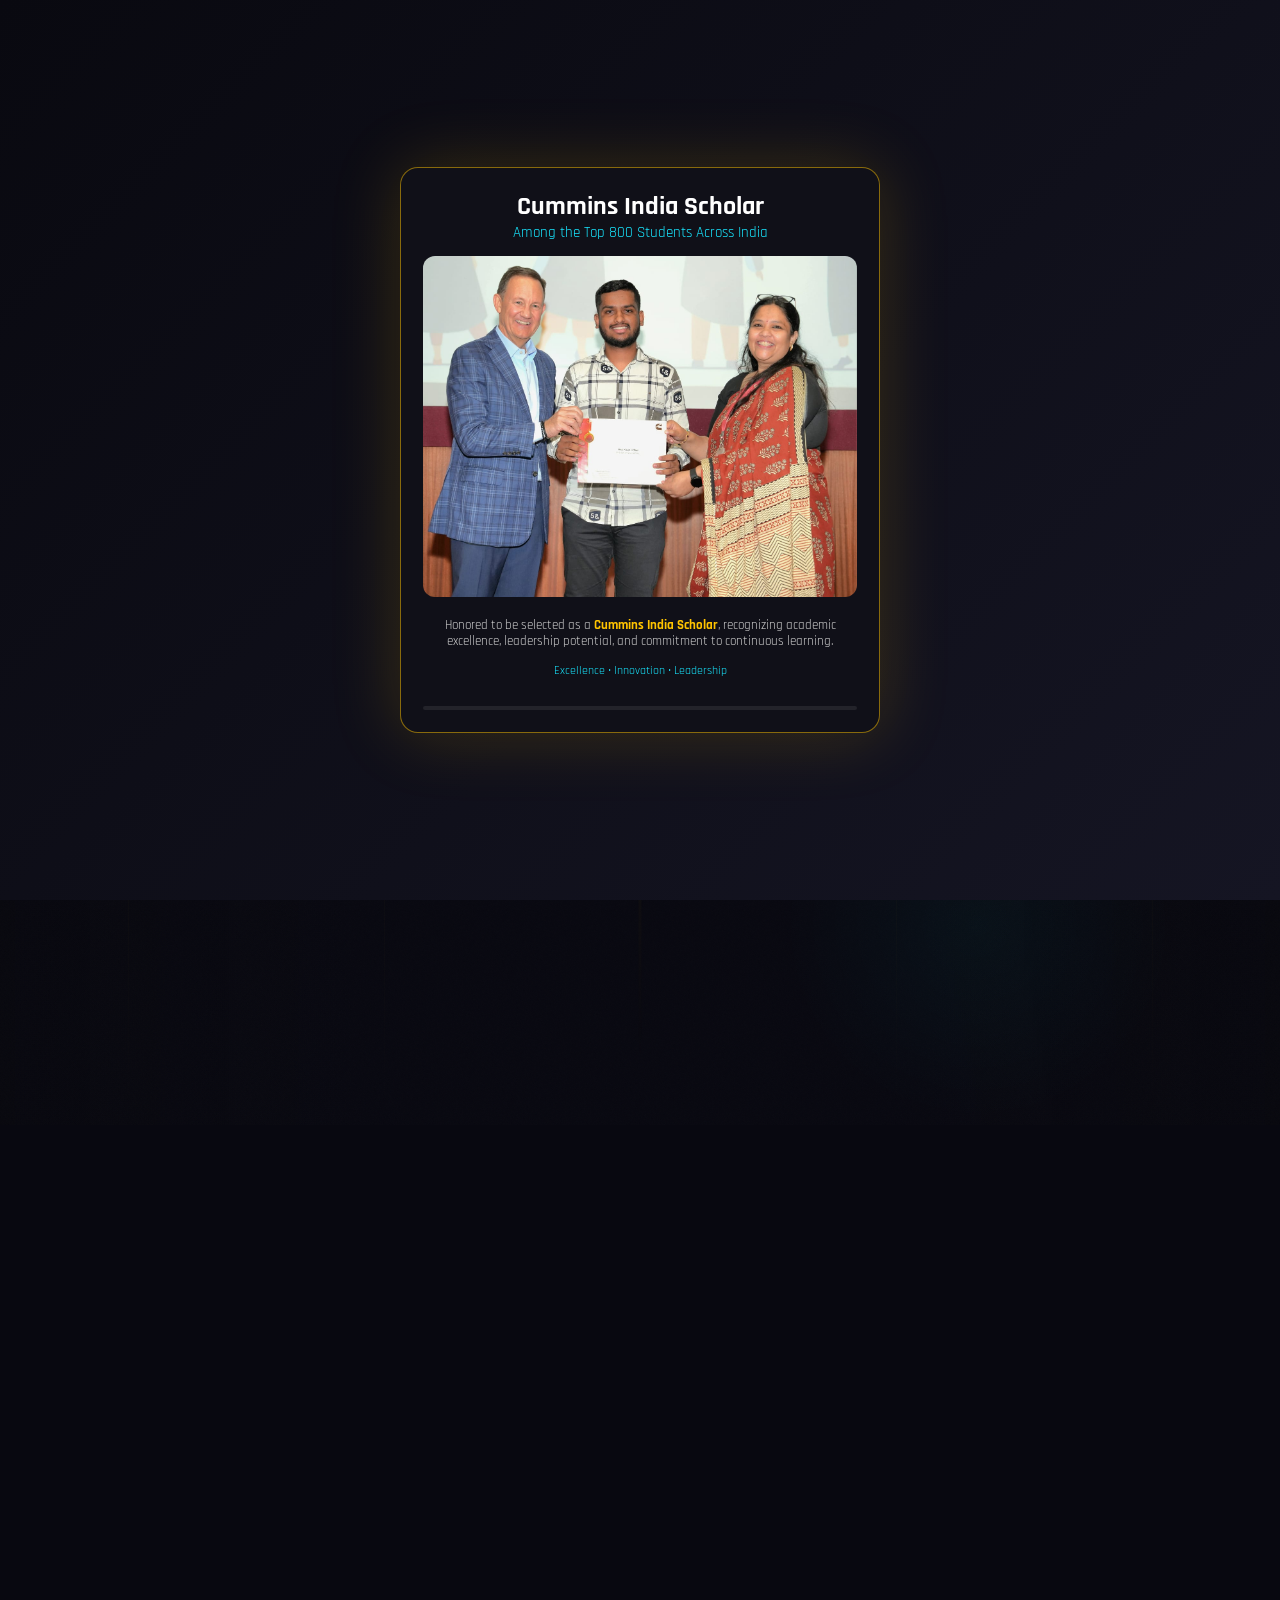
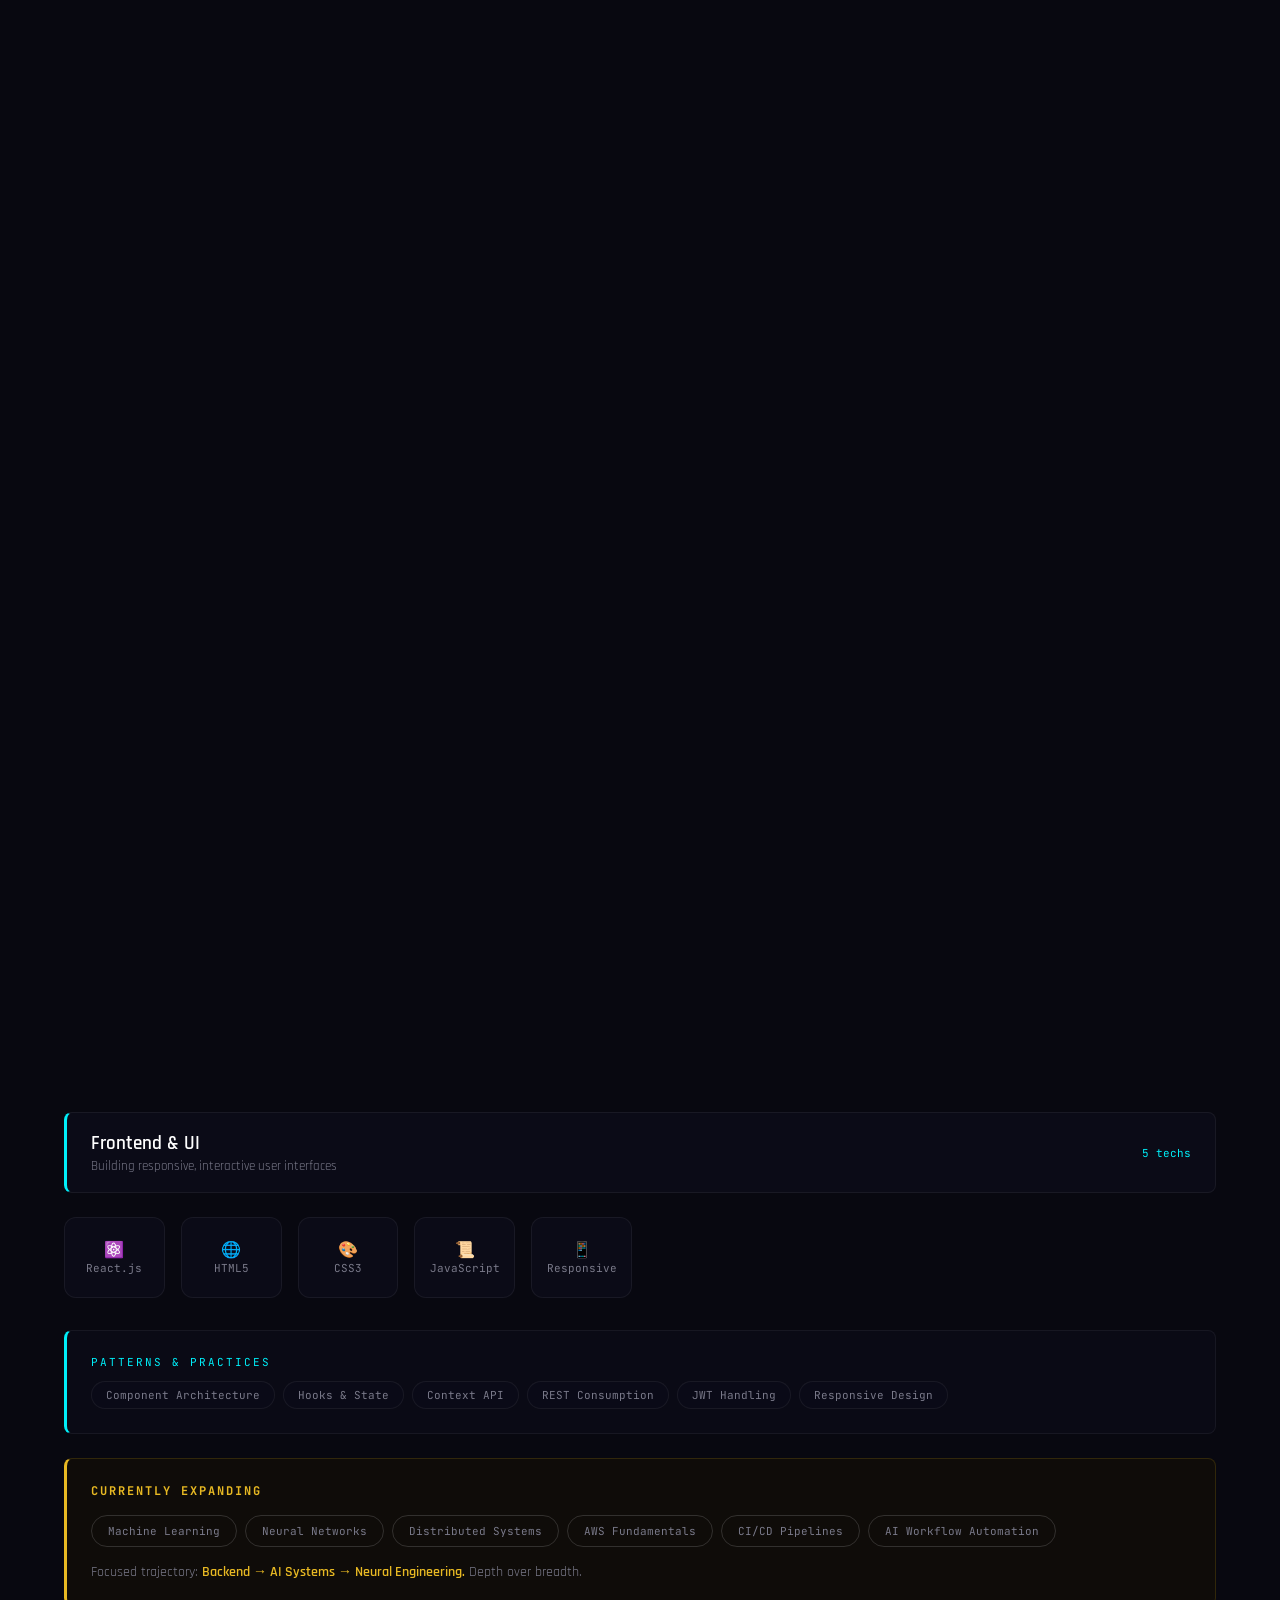
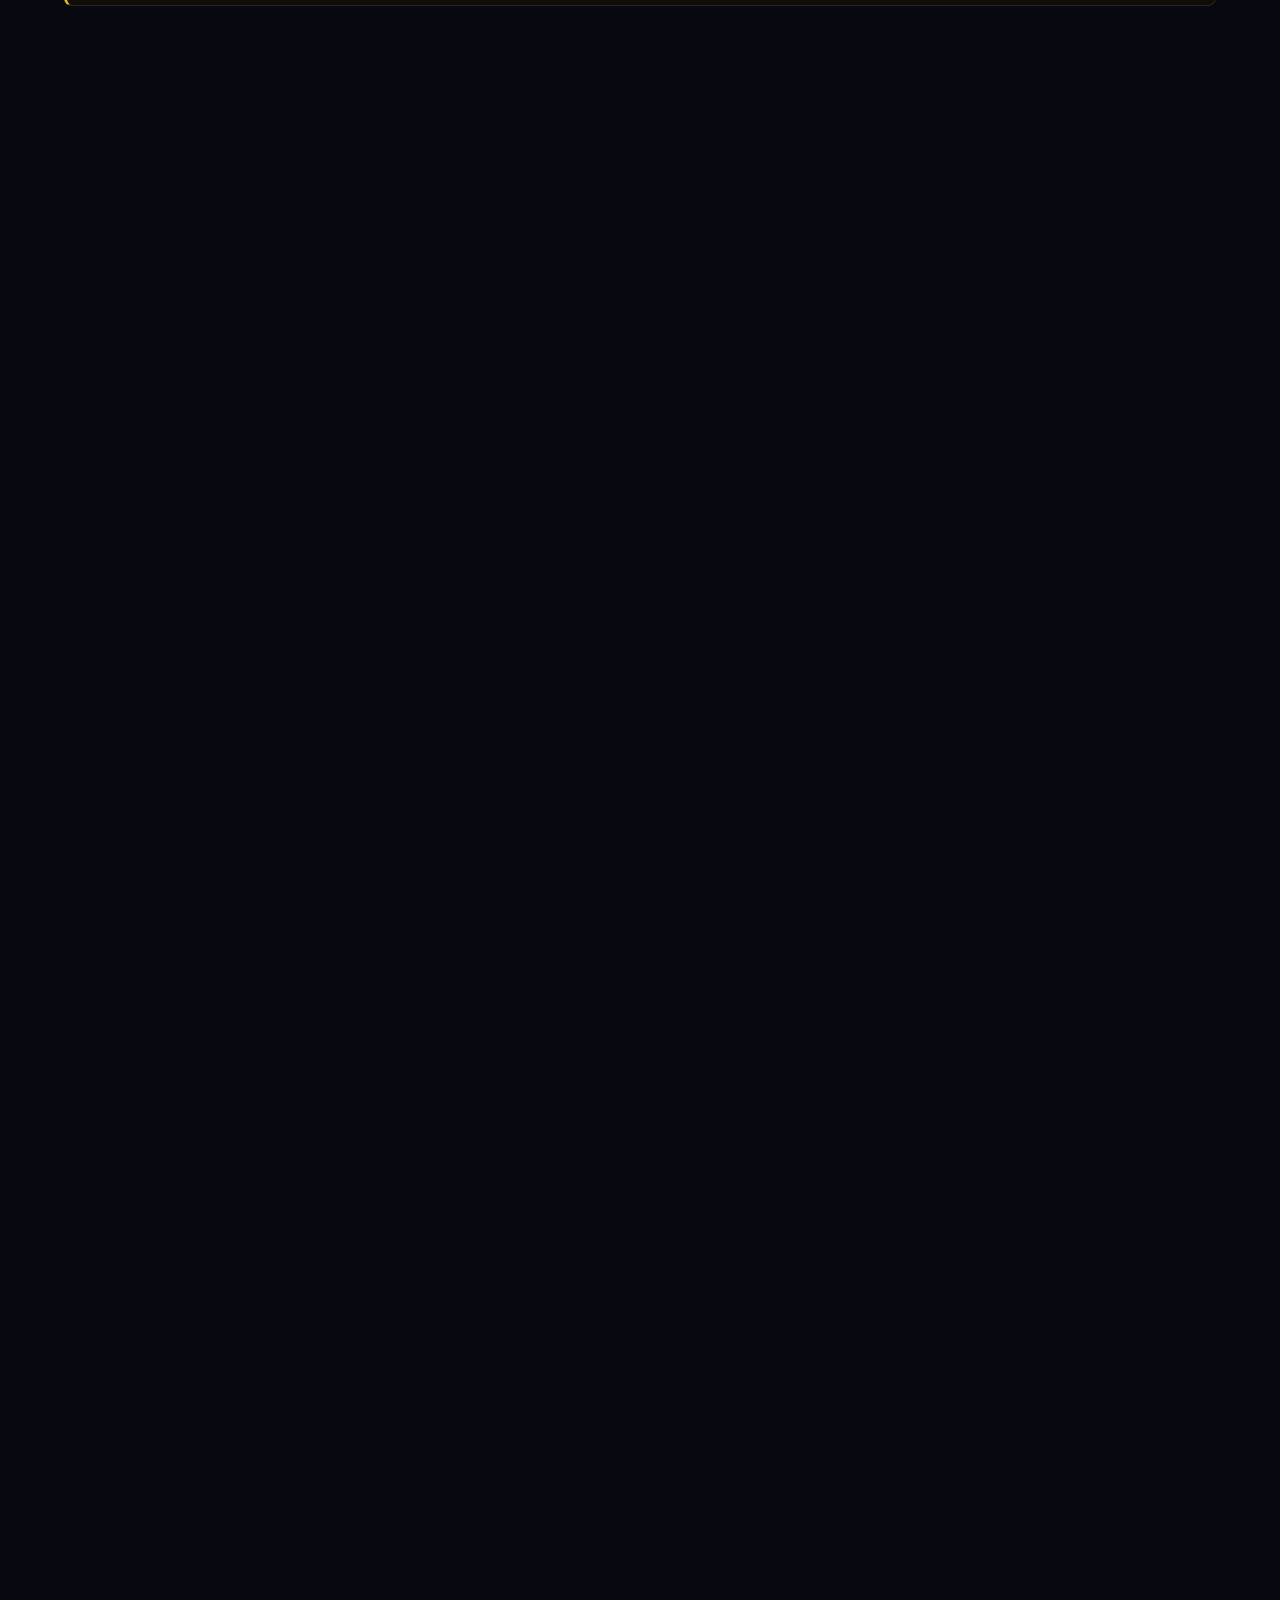
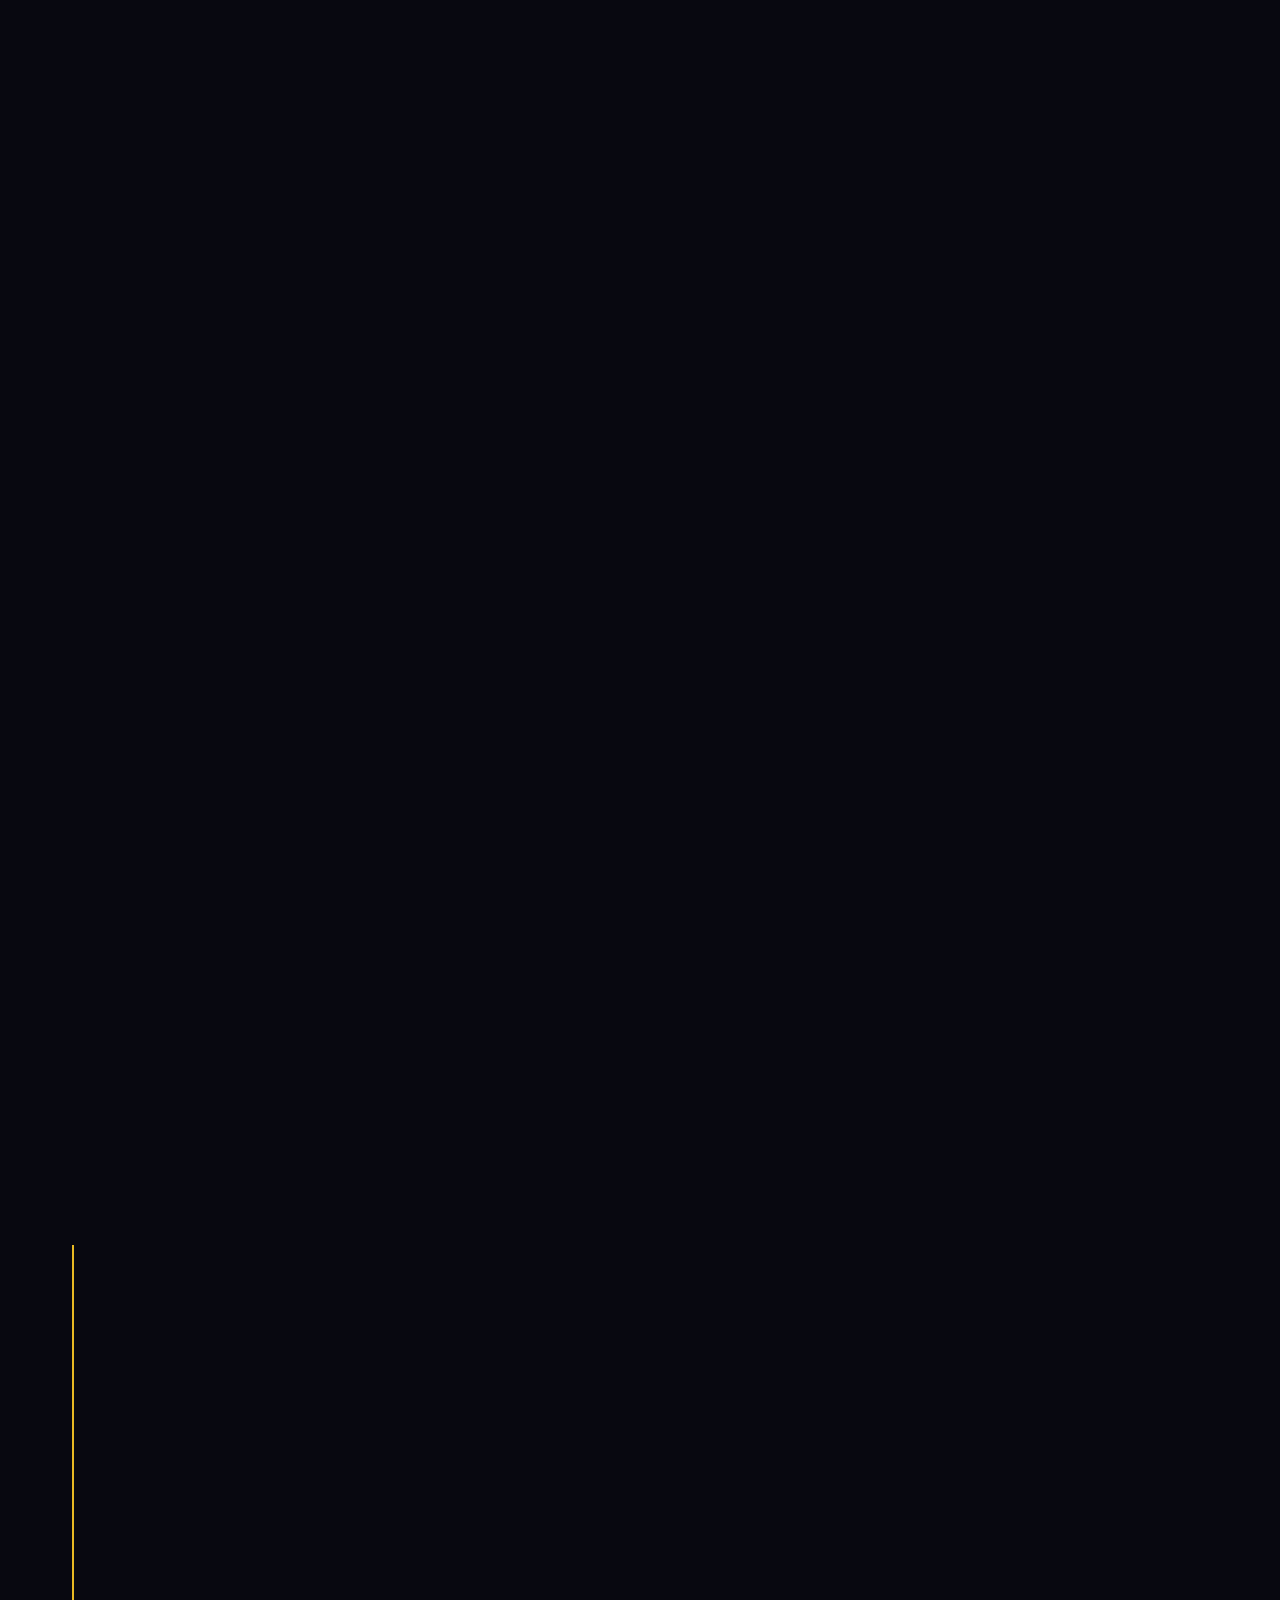
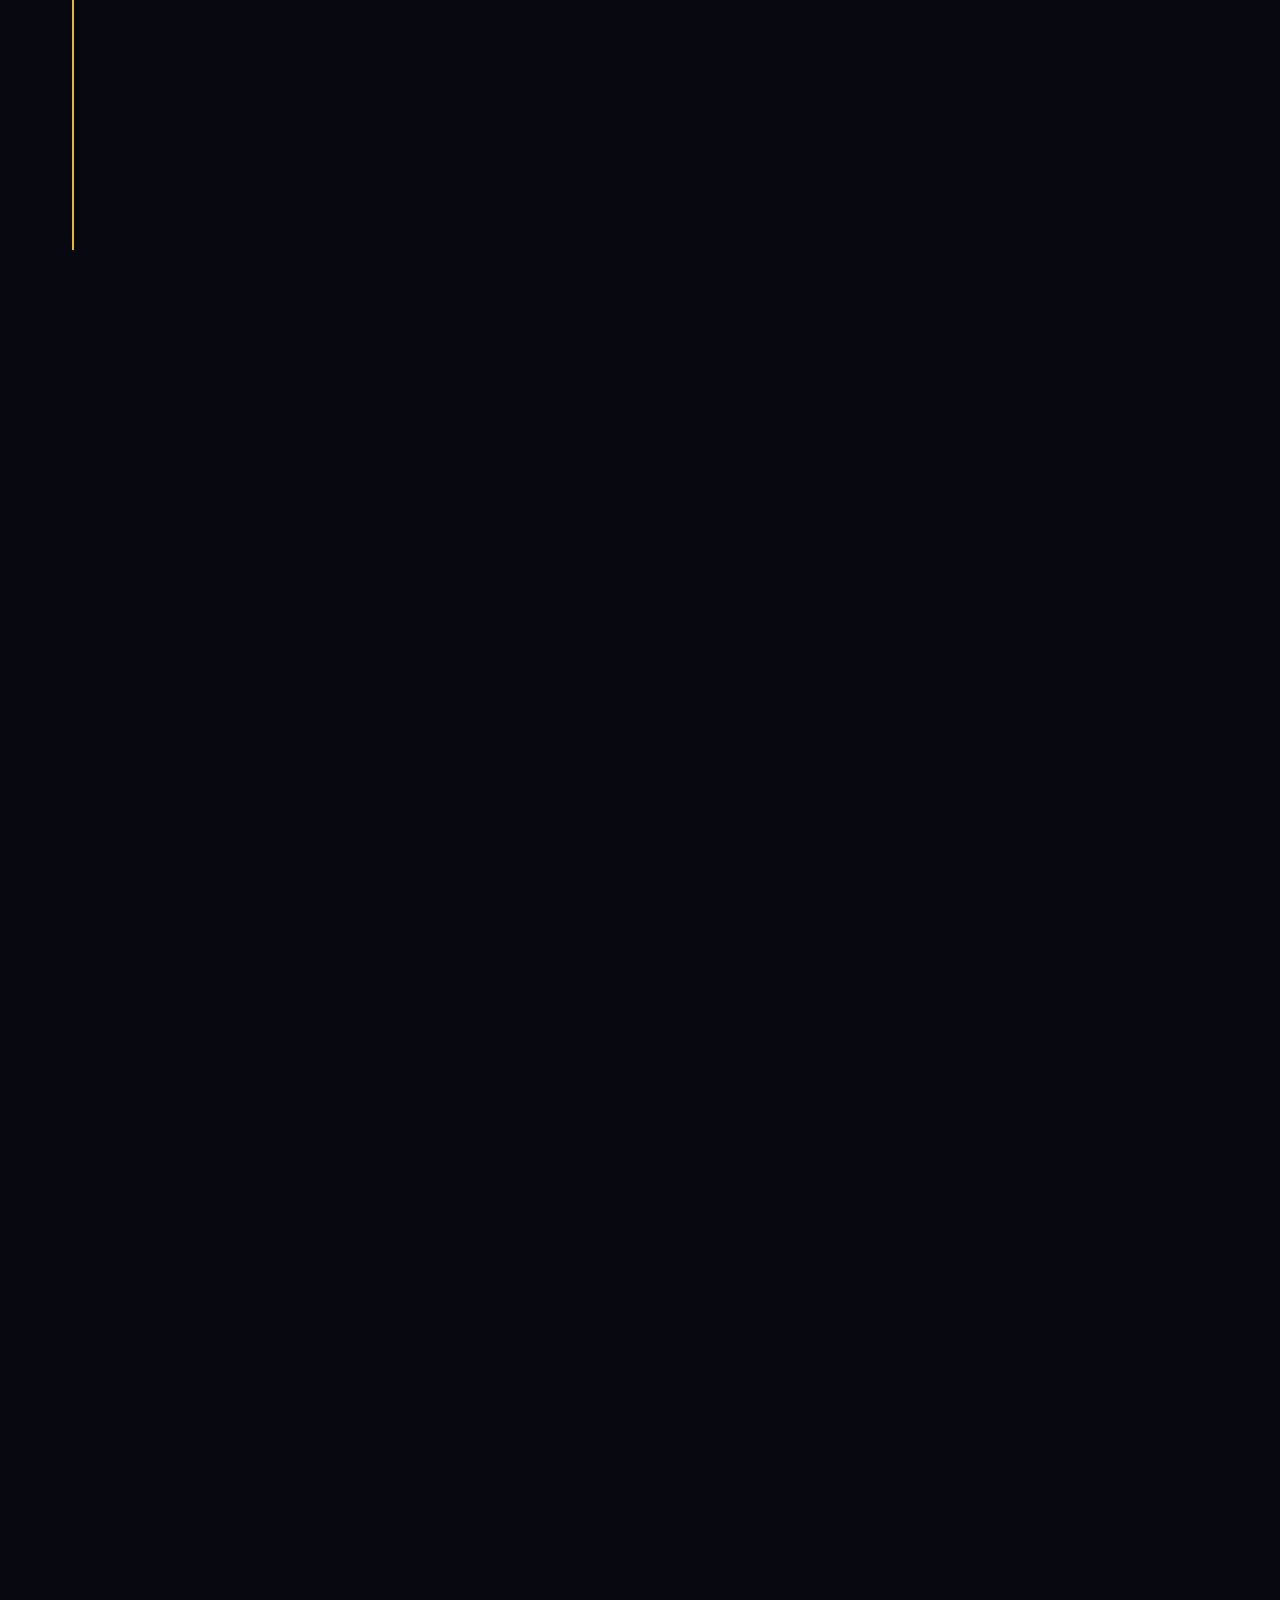
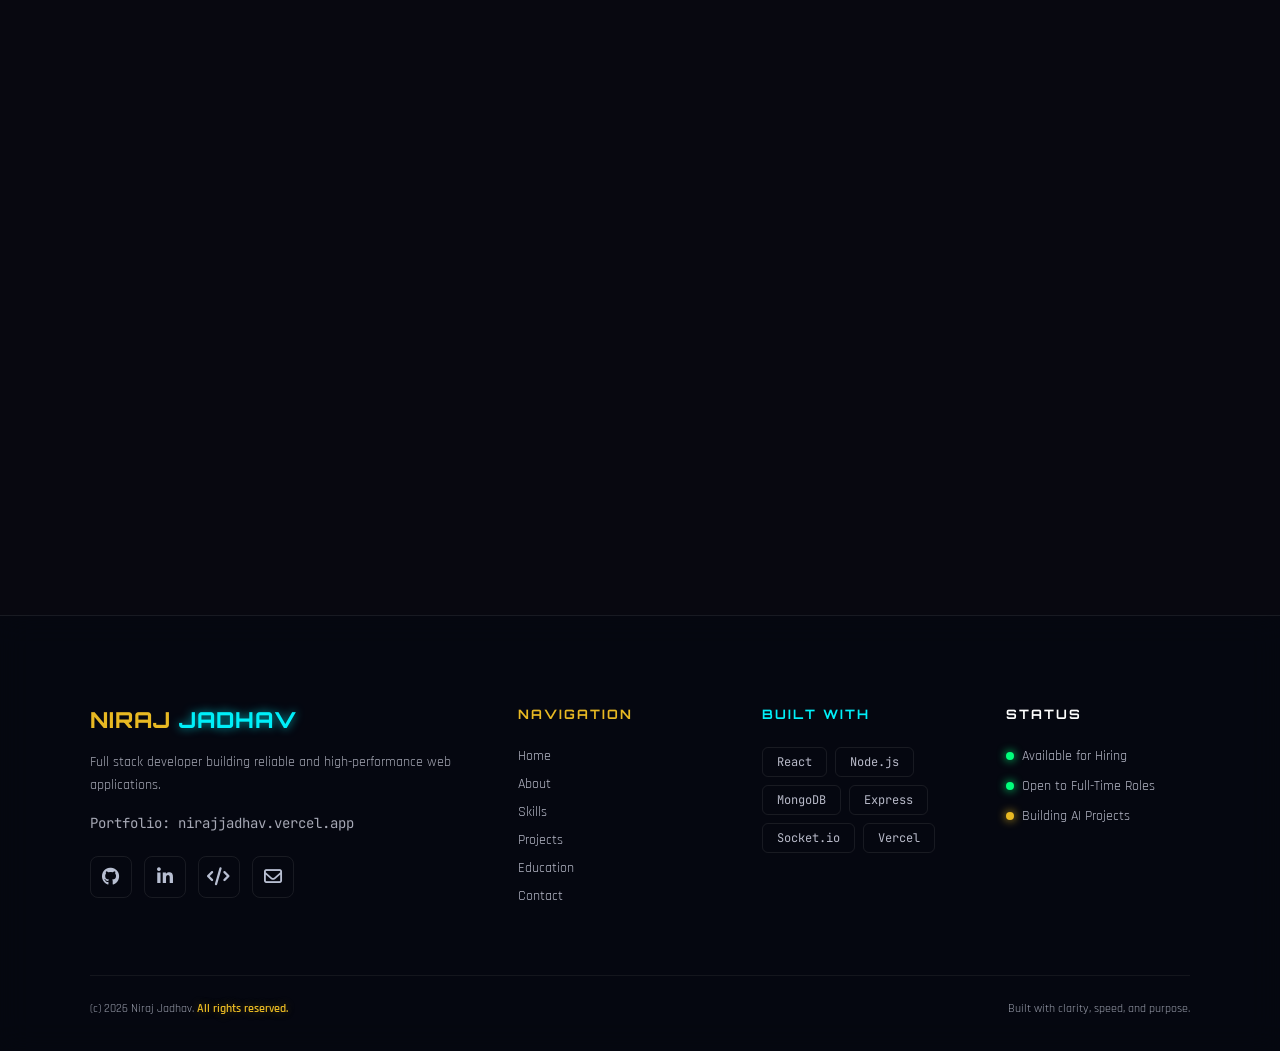
==== index.html @ 337700e2 "Fixed mobile responsive navbar" ====
<!DOCTYPE html>
<html lang="en">
<head>
    <meta charset="UTF-8" />
    <meta name="viewport" content="width=device-width, initial-scale=1.0" />
    <title>Niraj Jadhav | Full Stack Developer</title>
    <link rel="preconnect" href="https://fonts.googleapis.com" />
    <link href="https://fonts.googleapis.com/css2?family=Orbitron:wght@400;500;600;700;800;900&family=Rajdhani:wght@300;400;500;600;700&family=JetBrains+Mono:wght@300;400;500;600;700&display=swap" rel="stylesheet" />
    <link href="https://cdnjs.cloudflare.com/ajax/libs/font-awesome/6.6.0/css/all.min.css" rel="stylesheet" />
    <link rel="stylesheet" href="style.css" />
</head>
<body>

    <!-- Splash Screen -->
    <div class="splash" id="splash">
        <div class="splash-card">
            <h1>Cummins India Scholar</h1>
            <p class="splash-subtitle">Among the Top 800 Students Across India</p>
            <img src="cummins.jpeg" alt="Cummins India Scholar" />
            <p class="splash-text">Honored to be selected as a <span>Cummins India Scholar</span>, recognizing academic excellence, leadership potential, and commitment to continuous learning.</p>
            <div class="splash-footer">Excellence • Innovation • Leadership</div>
            <div class="splash-progress-track"><div class="splash-progress-fill"></div></div>
        </div>
    </div>

    <!-- Custom Cursor -->
    <div class="cursor" id="cursor"></div>
    <div class="cursor-dot" id="cursorDot"></div>
    <div class="cursor-trail" id="cursorTrail"></div>

    <!-- Background Effects -->
    <canvas id="rain-canvas"></canvas>
    <div id="bat-scene-container"></div>
    <div id="mouse-glow"></div>
    <div class="glow-beam"></div>
    <div class="grid-overlay"></div>
    <div class="beam-diamond"></div>

    <!-- Navbar -->
   <nav>
    <div class="nav-avatar">
        <img src="nirajphoto.jpeg" alt="Niraj">
    </div>

    <button class="menu-btn" id="menu-btn">
        <i class="fas fa-bars"></i>
    </button>

    <ul class="nav-links" id="nav-links">
        <li><a href="#home" class="active">Home</a></li>
        <li><a href="#about">About</a></li>
        <li><a href="#skills">Skills</a></li>
        <li><a href="#projects">Projects</a></li>
        <li><a href="#education">Education</a></li>
        <li><a href="#interests">Interests</a></li>
        <li><a href="#contact">Contact</a></li>
    </ul>

    <button class="nav-toggle" id="theme-toggle">
        <!-- Keep your existing theme toggle SVGs here -->
    </button>
</nav>

    <!-- Hero -->
    <section class="hero" id="home">
        <div class="hero-glow-pulse"></div>
        <div class="hero-vignette-x"></div>
        <div class="hero-vignette-y"></div>
        <div class="hero-cyan-blob"></div>
        <div class="hero-scanline" style="left:10%;"></div>
        <div class="hero-scanline" style="left:30%; animation-delay:1.2s;"></div>
        <div class="hero-scanline" style="left:70%; animation-delay:2.4s;"></div>
        <div class="hero-scanline" style="left:90%; animation-delay:3.6s;"></div>
        <div class="hero-grain"></div>
        <div class="hero-content">
            <div class="hero-top-area">
                <div class="ready-to-build-wrapper">
                    <span class="line"></span>
                    <span class="text">Ready to build</span>
                    <span class="line"></span>
                    <div class="ready-dot-wrapper"><div class="dot-inner"></div></div>
                </div>
                <div class="hero-pretitle reveal">HELLO, I AM</div>
            </div>
            <div class="hero-name reveal">
                <h1 class="glitch-title" data-text="NIRAJ JADHAV">NIRAJ JADHAV</h1>
            </div>
            <div class="hero-role reveal">FULL STACK DEVELOPER</div>
            <p class="hero-desc reveal">I build fast, scalable, and user-friendly web applications. From backend APIs to frontend interfaces, I focus on clean architecture and great user experience with AI-powered solutions.</p>
            <div class="hero-btns reveal">
                <a href="#projects" class="btn btn-yellow">View My Work</a>
                <a href="https://drive.google.com/file/d/1MDjvgiD0l9CuXgsF-EdjD1HydcJYa61k/view" class="btn btn-dark">Resume</a>
                <a href="#contact" class="btn btn-cyan">Contact Me</a>
            </div>
            <div class="hero-socials reveal">
                <a href="https://github.com/Nirajadhav007" target="_blank" title="GitHub"><i class="fab fa-github"></i></a>
                <a href="https://www.linkedin.com/in/nirajadhav/" target="_blank" title="LinkedIn"><i class="fab fa-linkedin-in"></i></a>
                <a href="mailto:nirajadhav007@gmail.com" title="Email"><i class="far fa-envelope"></i></a>
                <a href="https://leetcode.com/u/nirajadhav007/" target="_blank" title="LeetCode"><img src="https://cdn.simpleicons.org/leetcode" alt="LeetCode" /></a>
            </div>
            <div class="flavor-text reveal" id="flavorText">
                Don&apos;t mind the bats. They&apos;re just here to <span style="color:#00f5ff;text-shadow:0 0 12px rgba(0,245,255,0.7);font-weight:700;">hunt down the bugs.</span>
            </div>
        </div>
    </section>

    <!-- About -->
    <section id="about">
        <div class="sec-label reveal">01 // Profile</div>
        <h2 class="sec-title reveal">ABOUT <span class="highlight">ME</span></h2>
        <p class="sec-subtitle reveal">A practical developer focused on real outcomes</p>
        <div class="about-grid">
            <div class="about-left">
                <div class="profile-card-main reveal">
                    <div class="corner-tl"></div><div class="corner-tr"></div><div class="corner-bl"></div><div class="corner-br"></div>
                    <div class="profile-header">
                        <div class="profile-avatar-wrapper">
                            <div class="profile-avatar-main"><img src="nirajphoto.jpeg" alt="Niraj Jadhav" /></div>
                            <div class="profile-status-dot"></div>
                        </div>
                        <div class="profile-main-info">
                            <span class="pid">ID://</span>
                            <h3>Niraj Jadhav</h3>
                            <div class="role">FULL STACK ENGINEER</div>
                            <div class="open-status"><span style="display:inline-block;width:6px;height:6px;background:var(--green);border-radius:50%;animation:pulse 2s infinite;box-shadow:0 0 6px var(--green);"></span> Open to Opportunities</div>
                        </div>
                    </div>
                    <div class="profile-details-grid">
                        <div class="profile-detail-item">
                            <div class="profile-detail-icon"><i class="fas fa-map-marker-alt"></i></div>
                            <div class="profile-detail-text"><span class="label">Base</span><span class="val">Satara, Maharashtra, India</span></div>
                        </div>
                        <div class="profile-detail-item">
                            <div class="profile-detail-icon"><i class="far fa-envelope"></i></div>
                            <div class="profile-detail-text"><span class="label">Email</span><span class="val">nirajadhav007@gmail.com</span></div>
                        </div>
                        <div class="profile-detail-item">
                            <div class="profile-detail-icon"><i class="fas fa-code"></i></div>
                            <div class="profile-detail-text"><span class="label">Focus</span><span class="val">Full Stack | AI Integration</span></div>
                        </div>
                    </div>
                </div>
                <div class="cred-signals-card reveal">
                    <div class="s-header">// CREDIBILITY SIGNALS</div>
                    <div class="s-item"><div class="s-dot" style="background:var(--yellow);box-shadow:0 0 5px var(--yellow);"></div><div class="s-text">Deployed on Vercel &amp; Render</div></div>
                    <div class="s-item"><div class="s-dot" style="background:var(--cyan);box-shadow:0 0 5px var(--cyan);"></div><div class="s-text">AI-Powered Interview Simulation Platform</div></div>
                    <div class="s-item"><div class="s-dot" style="background:var(--purple);box-shadow:0 0 5px var(--purple);"></div><div class="s-text">End-to-end MERN apps in production</div></div>
                </div>
                <div class="principle-grid reveal">
                    <div class="principle-card">
                        <div class="principle-icon" style="background:rgba(245,197,24,0.12);border-color:rgba(245,197,24,0.22);"><i class="fas fa-bolt" style="color:#f5c518;font-size:14px;"></i></div>
                        <h4 style="color:#e2e8f0;font-size:12px;font-weight:700;margin-bottom:6px;">Performance-First</h4>
                        <p style="color:rgba(200,210,225,0.7);font-size:13px;line-height:1.5;">Optimized backend workflows and efficient data handling for scalable, high-throughput systems.</p>
                    </div>
                    <div class="principle-card">
                        <div class="principle-icon" style="background:rgba(0,245,255,0.12);border-color:rgba(0,245,255,0.22);"><i class="fas fa-database" style="color:#00f5ff;font-size:14px;"></i></div>
                        <h4 style="color:#e2e8f0;font-size:12px;font-weight:700;margin-bottom:6px;">Data Engineering</h4>
                        <p style="color:rgba(200,210,225,0.7);font-size:13px;line-height:1.5;">Mastered high-level SQL and currently advancing Python proficiency to architect robust, scalable data systems.</p>
                    </div>
                    <div class="principle-card">
                        <div class="principle-icon" style="background:rgba(168,85,247,0.12);border-color:rgba(168,85,247,0.22);"><i class="fas fa-code-branch" style="color:#a855f7;font-size:14px;"></i></div>
                        <h4 style="color:#e2e8f0;font-size:12px;font-weight:700;margin-bottom:6px;">DevOps &amp; Deployment Pipelines</h4>
                        <p style="color:rgba(200,210,225,0.7);font-size:13px;line-height:1.5;">Designing automated CI/CD workflows, containerized deployments, and scalable infrastructure for reliable applications.</p>
                    </div>
                    <div class="principle-card">
                        <div class="principle-icon" style="background:rgba(34,197,94,0.12);border-color:rgba(34,197,94,0.22);"><i class="fas fa-microchip" style="color:#22c55e;font-size:14px;"></i></div>
                        <h4 style="color:#e2e8f0;font-size:12px;font-weight:700;margin-bottom:6px;">AI Integration &amp; Automation</h4>
                        <p style="color:rgba(200,210,225,0.7);font-size:13px;line-height:1.5;">Building intelligent features by integrating AI APIs, automating workflows, and enhancing applications with smart capabilities.</p>
                    </div>
                </div>
            </div>
            <div class="about-right">
                <div class="terminal-bio-card reveal">
                    <div class="terminal-top-bar">
                        <div class="term-dot r"></div><div class="term-dot y"></div><div class="term-dot g"></div>
                        <span class="term-cmd">niraj@portfolio ~ $ cat about.md</span>
                    </div>
                    <div class="bio-title">I don't just write code – <br><span class="hl-gold">I engineer systems.</span></div>
                    <p class="bio-para">I design <span class="hl-cyan">modular backend systems</span> and scalable APIs optimized for <span class="hl-gold">performance, maintainability, and long-term growth</span> — not just to make things work, but to make them <span class="hl-bold">last</span>.</p>
                    <p class="bio-para">From <span class="hl-purple">scalable data pipelines</span> to production-ready REST APIs, every system I build is approached with <span class="hl-gold">architectural discipline</span> — because great software isn't built by accident. <span class="hl-bold">It's engineered.</span></p>
                    <div class="bio-focus-box"><p>Focused on <span class="gold">backend architecture</span>, <span class="cyan">API design</span>, and scalable system engineering.</p></div>
                    <div class="bio-stack-title">// CORE STACK</div>
                    <div class="bio-stack-grid">
                        <span class="st-tag st-gold">Node.js</span>
                        <span class="st-tag st-cyan">Express.js</span>
                        <span class="st-tag st-orange">React</span>
                        <span class="st-tag st-purple">Next.js</span>
                        <span class="st-tag st-green">Python</span>
                        <span class="st-tag st-gold">MongoDB</span>
                        <span class="st-tag st-cyan">MySQL</span>
                        <span class="st-tag st-orange">Docker</span>
                        <span class="st-tag st-purple">Git</span>
                        <span class="st-tag st-green">Vercel</span>
                    </div>
                </div>
                <div class="stat-grid reveal">
                    <div class="stat-item"><div class="stat-number" style="color:var(--yellow);text-shadow:0 0 16px rgba(245,197,24,0.55);">100%</div><div style="color:rgba(200,210,225,0.7);font-size:13px;">Data Integrity</div></div>
                    <div class="stat-item"><div class="stat-number" style="color:var(--cyan);text-shadow:0 0 16px rgba(0,245,255,0.55);">5</div><div style="color:rgba(200,210,225,0.7);font-size:13px;">Projects Shipped</div></div>
                    <div class="stat-item"><div class="stat-number" style="color:var(--purple);text-shadow:0 0 16px rgba(168,85,247,0.55);">15+</div><div style="color:rgba(200,210,225,0.7);font-size:13px;">APIs Designed</div></div>
                    <div class="stat-item"><div class="stat-number" style="color:var(--green);text-shadow:0 0 16px rgba(34,197,94,0.55);">10+</div><div style="color:rgba(200,210,225,0.7);font-size:13px;">Technologies Mastered</div></div>
                </div>
                <div class="cta-container reveal">
                    <a href="mailto:nirajadhav007@gmail.com" class="cta-yellow"><i class="far fa-envelope"></i> HIRE ME</a>
                    <a href="#projects" onclick="document.querySelector('#projects')?.scrollIntoView({behavior:'smooth'});" class="cta-cyan">VIEW PROJECTS</a>
                </div>
            </div>
        </div>
    </section>

    <!-- Skills -->
    <section id="skills">
        <div class="sec-label reveal">02 // Arsenal</div>
        <h2 class="sec-title reveal">TECH <span class="highlight-cyan">ARSENAL</span></h2>
        <p class="sec-subtitle reveal">Technologies I use to build production-ready products</p>
        <div class="skills-tabs reveal">
            <button class="skill-tab active" data-tab="frontend" onclick="playClick()">💻 Frontend</button>
            <button class="skill-tab" data-tab="backend" onclick="playClick()">⚙️ Backend &amp; APIs</button>
            <button class="skill-tab" data-tab="auth" onclick="playClick()">🔐 Auth &amp; Integration</button>
            <button class="skill-tab" data-tab="core" onclick="playClick()">🧠 Core Fundamentals</button>
            <button class="skill-tab" data-tab="devops" onclick="playClick()">🚀 DevOps &amp; Tools</button>
        </div>
        <div class="skill-panel active" id="panel-frontend">
            <div class="skill-panel-header"><div><h3>Frontend &amp; UI</h3><p>Building responsive, interactive user interfaces</p></div><span class="count">5 techs</span></div>
            <div class="tech-grid">
                <div class="tech-item"><div class="tech-item-icon" style="color:#61dafb;">⚛️</div><div class="tech-item-name">React.js</div></div>
                <div class="tech-item"><div class="tech-item-icon" style="color:#e34c26;">🌐</div><div class="tech-item-name">HTML5</div></div>
                <div class="tech-item"><div class="tech-item-icon" style="color:#264de4;">🎨</div><div class="tech-item-name">CSS3</div></div>
                <div class="tech-item"><div class="tech-item-icon" style="color:#f7df1e;">📜</div><div class="tech-item-name">JavaScript</div></div>
                <div class="tech-item"><div class="tech-item-icon" style="color:#00eff9;">📱</div><div class="tech-item-name">Responsive</div></div>
            </div>
            <div class="patterns-box"><div class="patterns-title">PATTERNS &amp; PRACTICES</div><div class="patterns-tags"><span class="pattern-tag">Component Architecture</span><span class="pattern-tag">Hooks &amp; State</span><span class="pattern-tag">Context API</span><span class="pattern-tag">REST Consumption</span><span class="pattern-tag">JWT Handling</span><span class="pattern-tag">Responsive Design</span></div></div>
            <div class="currently-expanding">
                <div class="currently-expanding-title">Currently Expanding</div>
                <div class="expanding-tags"><span class="expanding-tag">Machine Learning</span><span class="expanding-tag">Neural Networks</span><span class="expanding-tag">Distributed Systems</span><span class="expanding-tag">AWS Fundamentals</span><span class="expanding-tag">CI/CD Pipelines</span><span class="expanding-tag">AI Workflow Automation</span></div>
                <div class="expanding-trajectory">Focused trajectory: <span class="path">Backend → AI Systems → Neural Engineering.</span> Depth over breadth.</div>
            </div>
        </div>
        <div class="skill-panel" id="panel-backend">
            <div class="skill-panel-header"><div><h3>Backend &amp; APIs</h3><p>Scalable server logic and data processing</p></div><span class="count">7 techs</span></div>
            <div class="tech-grid">
                <div class="tech-item"><div class="tech-item-icon" style="color:#68a063;">🚀</div><div class="tech-item-name">Node.js</div></div>
                <div class="tech-item"><div class="tech-item-icon" style="color:#fff;">⚡</div><div class="tech-item-name">Express.js</div></div>
                <div class="tech-item"><div class="tech-item-icon" style="color:#3776ab;">🐍</div><div class="tech-item-name">Python</div></div>
                <div class="tech-item"><div class="tech-item-icon" style="color:#ff6b6b;">🔗</div><div class="tech-item-name">REST API</div></div>
                <div class="tech-item"><div class="tech-item-icon" style="color:#f34f29;">📡</div><div class="tech-item-name">Socket.io</div></div>
                <div class="tech-item"><div class="tech-item-icon" style="color:#00758f;">📊</div><div class="tech-item-name">MySQL</div></div>
                <div class="tech-item"><div class="tech-item-icon" style="color:#47a248;">🍃</div><div class="tech-item-name">MongoDB</div></div>
            </div>
            <div class="patterns-title">PATTERNS &amp; PRACTICES</div>
            <div class="patterns-tags"><span class="pattern-tag">MVC Architecture</span><span class="pattern-tag">Middleware Chains</span><span class="pattern-tag">Error Handling</span><span class="pattern-tag">Data Validation</span><span class="pattern-tag">JWT Strategy</span></div>
            <div class="currently-expanding">
                <div class="currently-expanding-title">Currently Expanding</div>
                <div class="expanding-tags"><span class="expanding-tag">Machine Learning</span><span class="expanding-tag">Neural Networks</span><span class="expanding-tag">Distributed Systems</span><span class="expanding-tag">AWS Fundamentals</span><span class="expanding-tag">CI/CD Pipelines</span><span class="expanding-tag">AI Workflow Automation</span></div>
                <div class="expanding-trajectory">Focused trajectory: <span class="path">Backend → AI Systems → Neural Engineering.</span> Depth over breadth.</div>
            </div>
        </div>
        <div class="skill-panel" id="panel-auth">
            <div class="skill-panel-header"><div><h3>Auth &amp; Integration</h3><p>Secure authentication and 3rd-party integrations</p></div><span class="count">5 techs</span></div>
            <div class="tech-grid">
                <div class="tech-item"><div class="tech-item-icon" style="color:#000;">🔒</div><div class="tech-item-name">JWT</div></div>
                <div class="tech-item"><div class="tech-item-icon" style="color:#4285f4;">👤</div><div class="tech-item-name">OAuth2</div></div>
                <div class="tech-item"><div class="tech-item-icon" style="color:#1a73e8;">🔑</div><div class="tech-item-name">Google Auth</div></div>
                <div class="tech-item"><div class="tech-item-icon" style="color:#ededed;">🛡️</div><div class="tech-item-name">Bcrypt</div></div>
                <div class="tech-item"><div class="tech-item-icon" style="color:#e10000;">🌐</div><div class="tech-item-name">Axios</div></div>
            </div>
            <div class="patterns-title">PATTERNS &amp; PRACTICES</div>
            <div class="patterns-tags"><span class="pattern-tag">RBAC (Role-Based)</span><span class="pattern-tag">Token Refreshing</span><span class="pattern-tag">SSO Integration</span><span class="pattern-tag">Session Management</span><span class="pattern-tag">Webhook Delivery</span></div>
            <div class="currently-expanding">
                <div class="currently-expanding-title">Currently Expanding</div>
                <div class="expanding-tags"><span class="expanding-tag">Machine Learning</span><span class="expanding-tag">Neural Networks</span><span class="expanding-tag">Distributed Systems</span><span class="expanding-tag">AWS Fundamentals</span><span class="expanding-tag">CI/CD Pipelines</span><span class="expanding-tag">AI Workflow Automation</span></div>
                <div class="expanding-trajectory">Focused trajectory: <span class="path">Backend → AI Systems → Neural Engineering.</span> Depth over breadth.</div>
            </div>
        </div>
        <div class="skill-panel" id="panel-core">
            <div class="skill-panel-header"><div><h3>Core Fundamentals</h3><p>Computer science and software engineering foundations</p></div><span class="count">6 techs</span></div>
            <div class="tech-grid">
                <div class="tech-item"><div class="tech-item-icon" style="color:#f7df1e;">📜</div><div class="tech-item-name">JavaScript (ES6+)</div></div>
                <div class="tech-item"><div class="tech-item-icon" style="color:#3178c6;">📘</div><div class="tech-item-name">TypeScript</div></div>
                <div class="tech-item"><div class="tech-item-icon" style="color:#3776ab;">🐍</div><div class="tech-item-name">Python</div></div>
                <div class="tech-item"><div class="tech-item-icon" style="color:#f05033;">🔢</div><div class="tech-item-name">Algorithms</div></div>
                <div class="tech-item"><div class="tech-item-icon" style="color:#a855f7;">🧩</div><div class="tech-item-name">OOP</div></div>
                <div class="tech-item"><div class="tech-item-icon" style="color:#3b82f6;">📁</div><div class="tech-item-name">Data Structures</div></div>
            </div>
            <div class="patterns-title">PATTERNS &amp; PRACTICES</div>
            <div class="patterns-tags"><span class="pattern-tag">SOLID Principles</span><span class="pattern-tag">Design Patterns</span><span class="pattern-tag">Functional Prog.</span><span class="pattern-tag">Big-O Complexity</span><span class="pattern-tag">Event-Driven Arch</span></div>
            <div class="currently-expanding">
                <div class="currently-expanding-title">Currently Expanding</div>
                <div class="expanding-tags"><span class="expanding-tag">Machine Learning</span><span class="expanding-tag">Neural Networks</span><span class="expanding-tag">Distributed Systems</span><span class="expanding-tag">AWS Fundamentals</span><span class="expanding-tag">CI/CD Pipelines</span><span class="expanding-tag">AI Workflow Automation</span></div>
                <div class="expanding-trajectory">Focused trajectory: <span class="path">Backend → AI Systems → Neural Engineering.</span> Depth over breadth.</div>
            </div>
        </div>
        <div class="skill-panel" id="panel-devops">
            <div class="skill-panel-header"><div><h3>DevOps &amp; Tools</h3><p>CI/CD, containers, and production deployment</p></div><span class="count">6 techs</span></div>
            <div class="tech-grid">
                <div class="tech-item"><div class="tech-item-icon" style="color:#2496ed;">🐳</div><div class="tech-item-name">Docker</div></div>
                <div class="tech-item"><div class="tech-item-icon" style="color:#f05032;">🔀</div><div class="tech-item-name">Git</div></div>
                <div class="tech-item"><div class="tech-item-icon" style="color:#2088ff;">⚙️</div><div class="tech-item-name">GitHub Actions</div></div>
                <div class="tech-item"><div class="tech-item-icon" style="color:#000;">▲</div><div class="tech-item-name">Vercel</div></div>
                <div class="tech-item"><div class="tech-item-icon" style="color:#ff9900;">☁️</div><div class="tech-item-name">AWS (EC2/S3)</div></div>
                <div class="tech-item"><div class="tech-item-icon" style="color:#fcc624;">🐧</div><div class="tech-item-name">Linux/Bash</div></div>
            </div>
            <div class="patterns-title">PATTERNS &amp; PRACTICES</div>
            <div class="patterns-tags"><span class="pattern-tag">CI/CD Pipelines</span><span class="pattern-tag">Containerization</span><span class="pattern-tag">Environment Config</span><span class="pattern-tag">Unit Testing</span><span class="pattern-tag">Zero-Downtime Deploys</span></div>
            <div class="currently-expanding">
                <div class="currently-expanding-title">Currently Expanding</div>
                <div class="expanding-tags"><span class="expanding-tag">Machine Learning</span><span class="expanding-tag">Neural Networks</span><span class="expanding-tag">Distributed Systems</span><span class="expanding-tag">AWS Fundamentals</span><span class="expanding-tag">CI/CD Pipelines</span><span class="expanding-tag">AI Workflow Automation</span></div>
                <div class="expanding-trajectory">Focused trajectory: <span class="path">Backend → AI Systems → Neural Engineering.</span> Depth over breadth.</div>
            </div>
        </div>
    </section>

    <!-- Experience -->
    <section id="experience">
        <div class="sec-label reveal">03 // Experience</div>
        <h2 class="sec-title reveal">WORK <span class="highlight">HISTORY</span></h2>
        <p class="sec-subtitle reveal">Real-world experience building production systems</p>
        <div class="exp-card reveal">
            <div class="exp-header">
                <div><div class="exp-title">Web Development Intern</div><div class="exp-company">Proxenix — Remote</div></div>
                <div class="exp-date">July 2025 – Sept 2025</div>
            </div>
            <ul class="exp-list">
                <li>Selected for a remote Web Development internship, working on client projects under strict confidentiality standards.</li>
                <li>Improved website load speed by <strong>30%</strong> by optimizing front-end assets and API calls.</li>
                <li>Gained hands-on experience in Web Design principles through real-world project assignments.</li>
                <li>Received structured on-the-job training and mentorship from experienced team members.</li>
            </ul>
        </div>
    </section>

    <!-- Projects -->
    <section id="projects">
        <div class="sec-label reveal">04 // Projects &amp; Credentials</div>
        <h2 class="sec-title reveal">THINGS I'VE <span class="highlight">BUILT</span></h2>
        <p class="sec-subtitle reveal">Full-stack applications in production &amp; professional certifications earned.</p>
        <div class="projects-grid">
            <div class="project-card reveal">
                <div class="project-img"><img src="QuickHireAI.jpeg" alt="QuickHireAI" /></div>
                <div class="project-content">
                    <div class="project-tags"><span class="project-tag">AI Questions</span><span class="project-tag">Speech-to-Text</span><span class="project-tag">Analytics</span></div>
                    <h3 class="project-title">QuickHireAI</h3>
                    <div class="project-subtitle">AI-POWERED MOCK INTERVIEW PLATFORM</div>
                    <p class="project-desc">A MERN-stack AI interview simulator using Gemini API. Features JWT authentication, interview scheduling, AI-generated questions, speech recognition, and AI-based evaluation with detailed analytics.</p>
                    <div class="project-techs"><span class="project-tech">React 19</span><span class="project-tech">Node.js</span><span class="project-tech">Express</span><span class="project-tech">MongoDB</span><span class="project-tech">Gemini API</span><span class="project-tech">JWT</span></div>
                    <div class="project-links">
                        <a href="https://quick-hire-ai.vercel.app/" class="project-link live" onclick="playClick()">↗ Live</a>
                        <a href="https://github.com/Nirajadhav007/QuickHireAI" class="project-link code" onclick="playClick()">⚡ Code</a>
                    </div>
                </div>
            </div>
            <div class="project-card reveal">
                <div class="project-img"><img src="MyEthnicShop.jpeg" alt="MyEthnicShop" /></div>
                <div class="project-content">
                    <div class="project-tags"><span class="project-tag">E-Commerce</span><span class="project-tag">Payment Gateway</span><span class="project-tag">Admin Panel</span></div>
                    <h3 class="project-title">MyEthnicShop</h3>
                    <div class="project-subtitle">FULL-STACK E-COMMERCE PLATFORM</div>
                    <p class="project-desc">A full-stack MERN web app for a boutique selling sarees, kurtis, and dresses. Includes shopping cart, checkout, admin product management, payment gateway, PDF invoices, and sales analytics.</p>
                    <div class="project-techs"><span class="project-tech">React</span><span class="project-tech">Node.js</span><span class="project-tech">Express</span><span class="project-tech">MongoDB</span><span class="project-tech">JWT</span><span class="project-tech">Payment</span></div>
                    <div class="project-links">
                        <a href="https://my-ethnic-shop.vercel.app/" class="project-link live" onclick="playClick()">↗ Live</a>
                        <a href="https://github.com/Nirajadhav007/MyEthnicShop" class="project-link code" onclick="playClick()">⚡ Code</a>
                    </div>
                </div>
            </div>
            <div class="project-card reveal">
                <div class="project-img"><img src="aicoldemailgenerator.png" alt="AI Cold Email Generator" /></div>
                <div class="project-content">
                    <div class="project-tags"><span class="project-tag">AI Email</span><span class="project-tag">Cold Outreach</span><span class="project-tag">Automation</span></div>
                    <h3 class="project-title">MailGen AI</h3>
                    <div class="project-subtitle">AI-POWERED COLD EMAIL GENERATOR</div>
                    <p class="project-desc">AI-powered cold email generator that creates personalized outreach emails using AI. Features template management, email personalization, and real-time analytics for campaign performance tracking.</p>
                    <div class="project-techs"><span class="project-tech">React.js</span><span class="project-tech">Node.js</span><span class="project-tech">Express</span><span class="project-tech">MongoDB</span><span class="project-tech">Gemini API</span><span class="project-tech">Tailwind</span></div>
                    <div class="project-links">
                        <a href="https://mail-gen-ai.vercel.app/" class="project-link live" onclick="playClick()">↗ Live</a>
                        <a href="https://github.com/Nirajadhav007/AICOLDEMAILGENERATOR" class="project-link code" onclick="playClick()">⚡ Code</a>
                    </div>
                </div>
            </div>
            <div class="project-card reveal">
                <div class="project-img"><img src="awscertificate.png" alt="AWS Certificate" /></div>
                <div class="project-content">
                    <div class="project-tags"><span class="project-tag">AWS</span><span class="project-tag">Cloud</span><span class="project-tag">Certified</span></div>
                    <h3 class="project-title">AWS Cloud Practitioner</h3>
                    <div class="project-subtitle">CLOUD COMPUTING CERTIFICATION</div>
                    <p class="project-desc">AWS Skills Centers: Becoming a Cloud Practitioner – Part 2 (Compute, Networking, and Account Strategies). Demonstrates proficiency in AWS cloud infrastructure, networking, and account management best practices.</p>
                    <div class="project-techs"><span class="project-tech">AWS</span><span class="project-tech">Cloud</span><span class="project-tech">Networking</span><span class="project-tech">Compute</span></div>
                    <div class="project-links">
                        <span class="project-link live" style="background:linear-gradient(180deg,#0d9488,#0f766e);cursor:default;">✓ Certified</span>
                        <a href="#" class="project-link code" style="pointer-events:none;opacity:0.6;">📜 Credential</a>
                    </div>
                </div>
            </div>
            <div class="project-card reveal">
                <div class="project-img"><img src="ibmcertificate.png" alt="IBM SQL Certificate" /></div>
                <div class="project-content">
                    <div class="project-tags"><span class="project-tag">SQL</span><span class="project-tag">IBM</span><span class="project-tag">Relational DB</span></div>
                    <h3 class="project-title">IBM SQL &amp; Relational DB</h3>
                    <div class="project-subtitle">SQL AND RELATIONAL DATABASES 101</div>
                    <p class="project-desc">Successfully completed SQL and Relational Databases 101 (DB0101EN) provided by IBM Skills Network on Cognitive Class. Demonstrates expertise in SQL queries, database design, and relational data management.</p>
                    <div class="project-techs"><span class="project-tech">SQL</span><span class="project-tech">Relational DB</span><span class="project-tech">IBM</span><span class="project-tech">Cognitive Class</span></div>
                    <div class="project-links">
                        <span class="project-link live" style="background:linear-gradient(180deg,#dc2626,#b91c1c);cursor:default;">✓ Certified</span>
                        <a href="#" class="project-link code" style="pointer-events:none;opacity:0.6;">📜 Credential</a>
                    </div>
                </div>
            </div>
            <div class="project-card reveal">
                <div class="project-img"><img src="GenAI.jpeg" alt="Certifications" /></div>
                <div class="project-content">
                    <div class="project-tags"><span class="project-tag">GEN-AI</span><span class="project-tag">SQL</span><span class="project-tag">Certified</span></div>
                    <h3 class="project-title">Fundamentals of Generative AI</h3>
                    <div class="project-subtitle">PROFESSIONAL CREDENTIALS</div>
                    <p class="project-desc">Fundamentals of Generative AI certification and IBM SQL certification. Demonstrating expertise in AI integration and database management.</p>
                    <div class="project-techs"><span class="project-tech">Generative AI</span><span class="project-tech">Prompt Engineering</span><span class="project-tech">Database</span></div>
                    <div class="project-links">
                        <span class="project-link live" style="background:linear-gradient(180deg,#4c85df,#2d68d4);cursor:default;">✓ Certified</span>
                        <a href="#" class="project-link code" style="pointer-events:none;opacity:0.6;">📜 Credential</a>
                    </div>
                </div>
            </div>
        </div>
    </section>

    <!-- Education -->
    <section id="education">
        <div class="sec-label reveal">05 // Academic Genesis</div>
        <h2 class="sec-title reveal">EDUCATION <span class="highlight">HISTORY</span></h2>
        <p class="sec-subtitle reveal">Education and growth timeline</p>
        <div class="timeline">
            <div class="timeline-item reveal">
                <div class="timeline-dot"></div>
                <div class="timeline-date">2022 – Present</div>
                <h3 class="timeline-title">B.Tech in Electronics</h3>
                <div class="timeline-school">Walchand College of Engineering, Sangli</div>
                <ul class="timeline-details"><li>CGPA: <span>7.69/10</span></li><li>Building enterprise-grade MERN architectures and applying system design principles.</li><li>Active in coding clubs and technical workshops.</li></ul>
            </div>
            <div class="timeline-item reveal">
                <div class="timeline-dot"></div>
                <div class="timeline-date">2020 – 2022</div>
                <h3 class="timeline-title">Higher Secondary (HSC)</h3>
                <div class="timeline-school">Y.C. College, Satara</div>
                <ul class="timeline-details"><li>Percentage: <span>82.50%</span></li><li>Strong foundation in Mathematics and Physics.</li><li>Active participation in science exhibitions.</li></ul>
            </div>
            <div class="timeline-item reveal">
                <div class="timeline-dot"></div>
                <div class="timeline-date">2019 – 2020</div>
                <h3 class="timeline-title">Secondary School (SSC)</h3>
                <div class="timeline-school">Gurukul School, Satara</div>
                <ul class="timeline-details"><li>Percentage: <span>94.60%</span></li><li>Consistent academic performance throughout schooling.</li><li>Foundation for future engineering discipline established.</li></ul>
            </div>
        </div>
        <div class="transcript-end reveal">End of Academic Transcript</div>
    </section>

    <!-- Interests -->
    <section id="interests">
        <div class="sec-label reveal">06 // Beyond The Code</div>
        <h2 class="sec-title reveal">OFFLINE <span class="highlight">MODE</span></h2>
        <p class="sec-subtitle reveal">What I do when I'm not in front of a terminal</p>
        <div class="interests-grid">
            <div class="interest-card reveal"><div class="interest-icon"><i class="fas fa-book-open"></i></div><h3>Reading</h3><p>Focusing on self-growth and biopics. I enjoy learning from the journeys of successful people and expanding my perspective.</p></div>
            <div class="interest-card reveal"><div class="interest-icon"><i class="fas fa-bullseye"></i></div><h3>Problem Solving</h3><p>A frequent competitive programmer. Solving DSA problems helps me stay agile and sharp, both logically and mentally.</p></div>
            <div class="interest-card reveal"><div class="interest-icon"><i class="fas fa-music"></i></div><h3>Music</h3><p>Essential for my workflow. Lofi, Synthwave, and energetic beats keep me in the flow during long coding sessions.</p></div>
            <div class="interest-card reveal"><div class="interest-icon"><i class="fas fa-globe"></i></div><h3>Cultures &amp; Mindsets</h3><p>Fascinated by exploring new cultures and understanding different human perspectives. I love learning how people think.</p></div>
            <div class="interest-card reveal"><div class="interest-icon"><i class="fas fa-dumbbell"></i></div><h3>Fitness &amp; Gym</h3><p>Consistent gym-goer. Working out is my daily ritual to maintain discipline and high energy levels.</p></div>
            <div class="interest-card reveal"><div class="interest-icon"><i class="fas fa-baseball-bat-ball"></i></div><h3>Cricket</h3><p>Passionate about cricket. Love watching, playing, and analyzing the game's strategies and teamwork.</p></div>
        </div>
        <div class="quote reveal">"Balance is not something you find. It's something you create."</div>
    </section>

    <!-- Contact -->
    <section id="contact">
        <div class="sec-label reveal">07 // Contact</div>
        <h2 class="sec-title reveal">LET'S WORK <span class="highlight">TOGETHER</span></h2>
        <p class="sec-subtitle reveal">Share your project details and I'll get back to you.</p>
        <div class="contact-grid">
            <div class="reveal">
                <div class="available-badge"><span>AVAILABLE</span></div>
                <div class="contact-info-item"><div class="contact-info-icon">✉️</div><div><div class="contact-info-label">Email</div><div class="contact-info-value">nirajadhav007@gmail.com</div></div></div>
                <div class="contact-info-item"><div class="contact-info-icon">📱</div><div><div class="contact-info-label">Phone</div><div class="contact-info-value">+91 79722 34979</div></div></div>
                <div class="contact-info-item"><div class="contact-info-icon">📍</div><div><div class="contact-info-label">Location</div><div class="contact-info-value">Satara, Maharashtra, India</div></div></div>
                <div class="social-row">
                    <a href="https://www.linkedin.com/in/nirajadhav/" target="_blank" class="social-icon" title="LinkedIn" onclick="playClick()">in</a>
                    <a href="https://github.com/Nirajadhav007" target="_blank" class="social-icon" title="GitHub" onclick="playClick()">
                        <svg width="18" height="18" fill="currentColor" viewBox="0 0 24 24"><path d="M12 0C5.37 0 0 5.37 0 12c0 5.31 3.435 9.795 8.205 11.385.6.105.825-.255.825-.57 0-.285-.015-1.23-.015-2.235-3.015.555-3.795-.735-4.035-1.41-.135-.345-.72-1.41-1.23-1.695-.42-.225-1.02-.78-.015-.795.945-.015 1.62.87 1.845 1.23 1.08 1.815 2.805 1.305 3.495.99.105-.78.42-1.305.765-1.605-2.67-.3-5.46-1.335-5.46-5.925 0-1.305.465-2.385 1.23-3.225-.12-.3-.54-1.53.12-3.18 0 0 1.005-.315 3.3 1.23.96-.27 1.98-.405 3-.405s2.04.135 3 .405c2.295-1.56 3.3-1.23 3.3-1.23.66 1.65.24 2.88.12 3.18.765.84 1.23 1.905 1.23 3.225 0 4.605-2.805 5.625-5.475 5.925.435.375.81 1.095.81 2.22 0 1.605-.015 2.895-.015 3.3 0 .315.225.69.825.57A12.02 12.02 0 0024 12c0-6.63-5.37-12-12-12z"/></svg>
                    </a>
                    <a href="https://leetcode.com/u/nirajadhav007/" target="_blank" class="social-icon" title="LeetCode" onclick="playClick()">
                        <svg width="18" height="18" fill="currentColor" viewBox="0 0 24 24"><path d="M13.483 0a1.374 1.374 0 00-.961.438L7.116 6.226l-3.854 4.126a5.266 5.266 0 00-1.209 2.104 5.35 5.35 0 00-.125.513 5.527 5.527 0 00.062 2.622 5.265 5.265 0 00.908 1.982c.218.302.461.582.723.847l.066.063 4.38 4.493a1.374 1.374 0 001.02.438 1.374 1.374 0 001.02-.438l4.38-4.493.066-.063a5.218 5.218 0 00.723-.847 5.265 5.265 0 00.908-1.982 5.527 5.527 0 00.062-2.622 5.35 5.35 0 00-.125-.513 5.266 5.266 0 00-1.209-2.104l-3.854-4.126L14.444.438A1.374 1.374 0 0013.483 0zM12 14.5a2.5 2.5 0 110-5 2.5 2.5 0 010 5z"/></svg>
                    </a>
                    <a href="mailto:nirajadhav007@gmail.com" class="social-icon" title="Email" onclick="playClick()">
                        <svg width="18" height="18" fill="currentColor" viewBox="0 0 24 24"><path d="M20 4H4c-1.1 0-1.99.9-1.99 2L2 18c0 1.1.9 2 2 2h16c1.1 0 2-.9 2-2V6c0-1.1-.9-2-2-2zm0 4l-8 5-8-5V6l8 5 8-5v2z"/></svg>
                    </a>
                </div>
            </div>
            <div class="bracket-box contact-form-box reveal">
                <div class="br-b"></div>
                <div class="form-title">SEND A MESSAGE</div>
                <div class="form-subtitle">Fill out the form and I'll reply soon.</div>
                <form onsubmit="event.preventDefault(); playClick(); alert('Message sent! I will get back to you soon.');">
                    <div class="form-row">
                        <div class="form-group"><label>Name</label><input type="text" placeholder="Your name" required /></div>
                        <div class="form-group"><label>Email</label><input type="email" placeholder="your@email.com" required /></div>
                    </div>
                    <div class="form-group" style="margin-bottom:16px;"><label>Message</label><textarea placeholder="Tell me about your project..." required></textarea></div>
                    <button type="submit" class="btn-send" onclick="playClick()">
                        <svg width="16" height="16" fill="currentColor" viewBox="0 0 24 24"><path d="M2.01 21L23 12 2.01 3 2 10l15 2-15 2z"/></svg> SEND MESSAGE
                    </button>
                </form>
            </div>
        </div>
    </section>

    <!-- Footer -->
    <footer class="footer">
        <div class="footer-grid">
            <div class="footer-col">
                <h3 class="footer-logo">NIRAJ <span>JADHAV</span></h3>
                <p>Full stack developer building reliable and high-performance web applications.</p>
                <p class="footer-site">Portfolio: nirajjadhav.vercel.app</p>
                <div class="footer-socials">
                    <a href="https://github.com/Nirajadhav007"><i class="fab fa-github"></i></a>
                    <a href="https://www.linkedin.com/in/nirajadhav/"><i class="fab fa-linkedin-in"></i></a>
                    <a href="https://leetcode.com/u/nirajadhav007/"><i class="fa-solid fa-code"></i></a>
                    <a href="mailto:nirajadhav007@gmail.com"><i class="far fa-envelope"></i></a>
                </div>
            </div>
            <div class="footer-col col-nav">
                <h4>NAVIGATION</h4>
                <a href="#home">Home</a>
                <a href="#about">About</a>
                <a href="#skills">Skills</a>
                <a href="#projects">Projects</a>
                <a href="#education">Education</a>
                <a href="#contact">Contact</a>
            </div>
            <div class="footer-col col-tech">
                <h4>BUILT WITH</h4>
                <div class="footer-tags">
                    <span>React</span><span>Node.js</span><span>MongoDB</span><span>Express</span><span>Socket.io</span><span>Vercel</span>
                </div>
            </div>
            <div class="footer-col col-status">
                <h4>STATUS</h4>
                <div class="status-item"><span class="green-dot"></span> Available for Hiring</div>
                <div class="status-item"><span class="green-dot"></span> Open to Full-Time Roles</div>
                <div class="status-item"><span class="yellow-dot"></span> Building AI Projects</div>
            </div>
        </div>
        <div class="footer-bottom">
            <span>(c) 2026 Niraj Jadhav. <span class="rights">All rights reserved.</span></span>
            <span>Built with clarity, speed, and purpose.</span>
        </div>
    </footer>

    <script src="https://cdnjs.cloudflare.com/ajax/libs/three.js/r128/three.min.js"></script>
    <script src="https://cdnjs.cloudflare.com/ajax/libs/gsap/3.12.2/gsap.min.js"></script>
    <script src="https://cdnjs.cloudflare.com/ajax/libs/gsap/3.12.2/ScrollTrigger.min.js"></script>
    <script src="script.js"></script>
</body>
</html>
---- style.css ----
:root {
    --bg: #06060a;
    --bg-elevated: #0c0c14;
    --bg-card: rgba(255, 255, 255, 0.03);
    --bg-card-hover: rgba(255, 255, 255, 0.06);
    --border: rgba(255, 255, 255, 0.08);
    --text-primary: #e8e8f0;
    --text-secondary: #7a7a8a;
    --text-muted: #4a4a5a;
    --yellow: #e8b923;
    --yellow-glow: rgba(232, 185, 35, 0.3);
    --cyan: #00eff9;
    --cyan-glow: rgba(0, 212, 170, 0.3);
    --green: #22c55e;
    --red: #ef4444;
    --orange: #f97316;
    --purple: #a855f7;
    --pink: #ec4899;
    --blue: #3b82f6;
    --gold: #e8b923;
    --teal: #14b8a6;
}

body {
    font-family: 'Rajdhani', sans-serif;
    background: #080810;
    color: var(--text-primary);
    overflow-x: hidden;
    transition: background 0.5s, color 0.5s;
    min-height: 100vh;
    width: 100%;
}

#about {
    padding-top: 40px;
}

/* --- LIGHT MODE --- */
.light-mode {
    --bg-card: rgba(20, 22, 34, 0.35);
    --bg-card-hover: rgba(20, 22, 34, 0.5);
    --bg-elevated: rgba(20, 22, 34, 0.4);
    --border: rgba(255, 255, 255, 0.18);
    --text-primary: #fdfaf3;
    --text-secondary: rgba(253, 250, 243, 0.78);
    --text-muted: rgba(253, 250, 243, 0.5);
    background:
        radial-gradient(circle at 82% 12%, rgba(255, 205, 120, .22), transparent 35%),
        linear-gradient(180deg,
            #5c7080 0%,
            #6b7178 25%,
            #7c7568 50%,
            #8f7758 72%,
            #9c7a4e 100%);
    background-size: cover;
    background-position: center;
    background-repeat: no-repeat;
    background-attachment: fixed;
}

.light-mode .principle-card,
.light-mode .cred-signals-card {
    background: rgba(13, 13, 22, 0.45) !important;
    backdrop-filter: blur(10px);
    border-color: rgba(255, 255, 255, 0.1) !important;
}

.light-mode .principle-card:hover {
    background: rgba(13, 13, 22, 0.55) !important;
}

.light-mode .stat-item {
    background: rgba(13, 13, 22, 0.82) !important;
    backdrop-filter: blur(10px);
    border-color: rgba(255, 255, 255, 0.1) !important;
}

.light-mode .stat-item:nth-child(1) {
    background: rgba(10, 10, 16, 0.95) !important;
    border-color: rgba(245, 197, 24, 0.2) !important;
}

.light-mode .stat-item:nth-child(2) {
    background: rgba(10, 10, 16, 0.95) !important;
    border-color: rgba(0, 245, 255, 0.2) !important;
}

.light-mode .stat-item:nth-child(3) {
    background: rgba(10, 10, 16, 0.95) !important;
    border-color: rgba(168, 85, 247, 0.2) !important;
}

.light-mode .stat-item:nth-child(4) {
    background: rgba(10, 10, 16, 0.95) !important;
    border-color: rgba(34, 197, 94, 0.2) !important;
}

.light-mode .exp-card,
.light-mode .skill-panel-header {
    background: #212330 !important;
    border-color: rgba(255, 255, 255, 0.08) !important;
    border-left: 3px solid #00eff9 !important;
    color: #e2e8f0 !important;
}

.light-mode .project-card {
    background: #212330 !important;
    border: 1px solid rgba(255, 255, 255, 0.08) !important;
    color: #e2e8f0 !important;
}

.light-mode .timeline {
    padding-left: 40px !important;
}

.light-mode .timeline-item {
    background: #212330 !important;
    border: 1px solid rgba(255, 255, 255, 0.08) !important;
    border-left: 3px solid #00eff9 !important;
    border-radius: 12px !important;
    padding: 24px !important;
    margin-bottom: 40px !important;
    position: relative !important;
    color: #e2e8f0 !important;
}

.light-mode .timeline-dot {
    left: -33px !important;
    top: 25px !important;
}

.light-mode .interest-card {
    background: #212330 !important;
    border-color: rgba(255, 255, 255, 0.08) !important;
    color: #e2e8f0 !important;
}

.light-mode .contact-info-item {
    background: #212330 !important;
    border: 1px solid rgba(255, 255, 255, 0.08) !important;
}

.light-mode .contact-form-box {
    background: #212330 !important;
    border: 1px solid rgba(255, 255, 255, 0.08) !important;
    padding: 24px !important;
    border-radius: 12px !important;
}

.light-mode .form-group input,
.light-mode .form-group textarea {
    background: rgba(0, 0, 0, 0.2) !important;
    border: 1px solid rgba(255, 255, 255, 0.1) !important;
    color: #fff !important;
}

.light-mode .form-group input:focus,
.light-mode .form-group textarea:focus {
    border-color: var(--yellow) !important;
}

.light-mode .tech-item,
.light-mode .pattern-tag {
    background: #0d0d16 !important;
    border-color: rgba(255, 255, 255, 0.08) !important;
    color: #e2e8f0 !important;
}

* {
    margin: 0;
    padding: 0;
    box-sizing: border-box;
}

html {
    scroll-behavior: smooth;
}

#rain-canvas {
    position: fixed;
    top: 0;
    left: 0;
    width: 100%;
    height: 100%;
    z-index: 0;
    pointer-events: none;
    transition: opacity 0.5s;
}

.light-mode #rain-canvas {
    opacity: 0;
}

#bat-scene-container {
    position: fixed;
    inset: 0;
    z-index: 1;
    pointer-events: none;
    opacity: 1;
    transition: opacity 0.8s ease;
}

.light-mode #bat-scene-container {
    opacity: 0;
}

.glow-beam {
    position: fixed;
    top: -20%;
    left: 50%;
    transform: translateX(-50%);
    width: 2px;
    height: 140%;
    background: linear-gradient(to bottom, transparent, var(--yellow-glow), var(--yellow), var(--yellow-glow), transparent);
    opacity: 0.28;
    z-index: 0;
    pointer-events: none;
    filter: blur(1px);
}

.beam-diamond {
    position: fixed;
    left: 50%;
    bottom: 15%;
    transform: translateX(-50%) rotate(45deg);
    width: 10px;
    height: 10px;
    background: var(--yellow);
    box-shadow: 0 0 10px var(--yellow), 0 0 20px var(--yellow-glow);
    z-index: 1;
    pointer-events: none;
}

.grid-overlay {
    position: fixed;
    top: 0;
    left: 0;
    width: 100%;
    height: 100%;
    background-image: linear-gradient(rgba(255, 255, 255, 0.015) 1px, transparent 1px), linear-gradient(90deg, rgba(255, 255, 255, 0.015) 1px, transparent 1px);
    background-size: 60px 60px;
    z-index: 0;
    pointer-events: none;
}

#mouse-glow {
    position: fixed;
    inset: 0;
    z-index: 0;
    pointer-events: none;
    transition: background 0.05s;
}

/* NAVBAR */
nav {
    position: fixed;
    top: 20px;
    left: 50%;
    transform: translateX(-50%);
    z-index: 1000;
    display: flex;
    align-items: center;
    gap: 8px;
    background: rgba(12, 12, 20, 0.85);
    backdrop-filter: blur(20px);
    border: 1px solid rgba(255, 255, 255, 0.08);
    border-radius: 50px;
    padding: 8px 12px;
    transition: all 0.3s;
}

.light-mode nav {
    background: rgba(10, 12, 22, .90);
    backdrop-filter: blur(20px);
    border: 1px solid rgba(255, 193, 7, .15);
    box-shadow: 0 12px 40px rgba(0, 0, 0, .35);
}

.nav-avatar {
    width: 36px;
    height: 36px;
    border-radius: 50%;
    border: 2px solid var(--gold);
    overflow: hidden;
    margin-right: 8px;
}

.nav-avatar img {
    width: 100%;
    height: 100%;
    object-fit: cover;
    object-position: center top;
}

.nav-links {
    display: flex;
    gap: 4px;
    list-style: none;
}

.nav-links a {
    font-family: 'Rajdhani', sans-serif;
    font-size: 13px;
    font-weight: 700;
    letter-spacing: 1.5px;
    text-transform: uppercase;
    color: var(--text-secondary);
    text-decoration: none;
    padding: 10px 18px;
    border-radius: 25px;
    transition: all 0.3s;
    position: relative;
}

.nav-links a:hover,
.nav-links a.active {
    color: var(--yellow);
    background: rgba(232, 185, 35, 0.1);
}

.nav-links a.active {
    background: rgba(232, 185, 35, 0.15);
}

.nav-toggle {
    width: 46px;
    height: 46px;
    border-radius: 50%;
    border: 1px solid rgba(0, 239, 249, 0.2);
    background: rgba(0, 239, 249, 0.08);
    color: #00eff9;
    cursor: pointer;
    display: flex;
    align-items: center;
    justify-content: center;
    transition: .35s;
    flex-shrink: 0;
    box-shadow: inset 0 0 12px rgba(0, 239, 249, .08);
}

.nav-toggle:hover {
    color: #fff;
    background: #00eff9;
    border-color: #00eff9;
    transform: translateY(-2px) scale(1.08);
    box-shadow: 0 0 18px rgba(0, 239, 249, .55), 0 0 45px rgba(0, 239, 249, .35);
}

.light-mode .nav-toggle {
    border: 1px solid rgba(255, 180, 100, 0.4);
    background: rgba(255, 180, 100, 0.15);
    color: #ffb060;
    box-shadow: inset 0 0 12px rgba(255, 180, 100, .08);
}

.light-mode .nav-toggle:hover {
    color: #fff;
    background: #ffb060;
    border-color: #ffb060;
    transform: translateY(-2px) scale(1.08);
    box-shadow: 0 0 18px rgba(255, 180, 100, .55), 0 0 45px rgba(255, 180, 100, .35);
}

.nav-toggle .sun-icon {
    display: none;
}

.nav-toggle .moon-icon {
    display: flex;
}

.light-mode .nav-toggle .sun-icon {
    display: flex;
}

.light-mode .nav-toggle .moon-icon {
    display: none;
}

section {
    position: relative;
    z-index: 3;
    min-height: 100vh;
    padding: 120px 5% 80px;
    max-width: 1400px;
    margin: 0 auto;
}

.sec-label {
    font-family: 'JetBrains Mono', monospace;
    font-size: 11px;
    letter-spacing: 3px;
    color: var(--yellow);
    text-align: center;
    margin-bottom: 12px;
    display: flex;
    align-items: center;
    justify-content: center;
    gap: 16px;
}

.sec-label::before,
.sec-label::after {
    content: '';
    width: 40px;
    height: 1px;
}

.sec-label::before {
    background: linear-gradient(90deg, transparent, var(--yellow));
}

.sec-label::after {
    background: linear-gradient(90deg, var(--yellow), transparent);
}

.sec-title {
    font-family: 'Orbitron', sans-serif;
    font-size: clamp(32px, 5vw, 54px);
    font-weight: 900;
    text-align: center;
    margin-bottom: 10px;
    letter-spacing: 3px;
    text-transform: uppercase;
}

.highlight-cyan {
    color: #00eff9;
    text-shadow: 0 0 10px rgba(0, 239, 249, .7), 0 0 25px rgba(0, 239, 249, .55), 0 0 45px rgba(0, 239, 249, .35);
}

.sec-title .highlight {
    color: var(--yellow);
    text-shadow: 0 0 30px var(--yellow-glow);
}

.sec-subtitle {
    text-align: center;
    color: var(--text-secondary);
    font-size: 16px;
    max-width: 600px;
    margin: 0 auto 60px;
    line-height: 1.6;
}

.hero {
    display: flex;
    flex-direction: column;
    align-items: center;
    justify-content: center;
    text-align: center;
    min-height: 125vh;
    padding: 120px 0 130px 0;
    position: relative;
    overflow: hidden;
    background: transparent;
    width: 100%;
    max-width: 100% !important;
    margin: 0 !important;
    box-sizing: border-box;
}

.hero-content {
    position: relative;
    z-index: 3;
    display: flex;
    flex-direction: column;
    align-items: center;
    max-width: 940px;
    margin: 0 auto;
    padding: 0 24px;
    width: 100%;
}

.hero-glow-pulse {
    position: absolute;
    top: 38%;
    left: 50%;
    transform: translate(-50%, -50%);
    width: 640px;
    height: 380px;
    border-radius: 50%;
    background: radial-gradient(circle at center, rgba(255, 208, 0, 0.065), transparent 62%);
    pointer-events: none;
    z-index: 1;
    animation: glow-pulse 6s ease-in-out infinite;
}

@keyframes glow-pulse {
    0%,
    100% {
        opacity: 0.7;
        transform: translate(-50%, -50%) scale(1);
    }
    50% {
        opacity: 1;
        transform: translate(-50%, -50%) scale(1.06);
    }
}

.hero-vignette-x {
    position: absolute;
    inset: 0;
    pointer-events: none;
    z-index: 1;
    background: linear-gradient(90deg, rgba(6, 6, 10, 0.32) 0%, transparent 28%, transparent 72%, rgba(6, 6, 10, 0.32) 100%);
}

.hero-vignette-y {
    position: absolute;
    top: 0;
    left: 0;
    right: 0;
    height: 35%;
    pointer-events: none;
    z-index: 1;
    background: linear-gradient(180deg, rgba(6, 6, 10, 0.24) 0%, transparent 100%);
}

.hero-cyan-blob {
    position: absolute;
    bottom: 0;
    right: 8%;
    width: 400px;
    height: 400px;
    border-radius: 50%;
    background: radial-gradient(circle, rgba(0, 245, 255, 0.035), transparent 70%);
    pointer-events: none;
    z-index: 1;
}

.hero-scanline {
    position: absolute;
    top: 0;
    bottom: 0;
    width: 1px;
    pointer-events: none;
    z-index: 1;
    background: linear-gradient(180deg, transparent, rgba(245, 197, 24, 0.04), transparent);
    animation: scanline-fade 6s infinite;
}

@keyframes scanline-fade {
    0%,
    100% {
        opacity: 0;
    }
    50% {
        opacity: 0.4;
    }
}

.hero-grain {
    position: absolute;
    inset: 0;
    z-index: 2;
    pointer-events: none;
    background-image: url("data:image/svg+xml,%3Csvg viewBox='0 0 256 256' xmlns='http://www.w3.org/2000/svg'%3E%3Cfilter id='n'%3E%3CfeTurbulence type='fractalNoise' baseFrequency='0.9' numOctaves='4' stitchTiles='stitch'/%3E%3C/filter%3E%3Crect width='100%25' height='100%25' filter='url(%23n)' opacity='1'/%3E%3C/svg%3E");
    background-repeat: repeat;
    background-size: 128px 128px;
    opacity: 0.02;
    mix-blend-mode: overlay;
}

.hero-top-area {
    display: flex;
    flex-direction: column;
    align-items: center;
    gap: 15px;
    margin-bottom: 10px;
}

.hero-pretitle {
    font-family: 'JetBrains Mono', monospace;
    font-size: 14px;
    font-weight: 700;
    letter-spacing: 12px;
    color: var(--text-secondary);
    text-transform: uppercase;
    margin: 0;
}

.hero-name {
    position: relative;
    max-width: 900px;
    margin: 15px auto 15px auto;
}

.glitch-title {
    font-family: 'Orbitron', sans-serif;
    font-size: clamp(3rem, 8vw, 7rem);
    font-weight: 900;
    text-transform: uppercase;
    position: relative;
    color: #ffd000;
    letter-spacing: 0.15em;
    display: inline-block;
    line-height: 1.15;
}

.glitch-title::before,
.glitch-title::after {
    content: attr(data-text);
    position: absolute;
    left: 0;
    top: 0;
    width: 100%;
    height: 100%;
    overflow: hidden;
}

.glitch-title::before {
    left: 2px;
    text-shadow: -2px 0 #00f5ff;
    animation: glitch-scan 2s infinite linear alternate-reverse;
}

.glitch-title::after {
    left: -2px;
    text-shadow: -2px 0 #ff00ff;
    animation: glitch-scan 1.5s infinite linear alternate-reverse;
}

@keyframes glitch-scan {
    0% {
        clip-path: inset(0 0 90% 0);
    }
    20% {
        clip-path: inset(10% 0 60% 0);
    }
    40% {
        clip-path: inset(40% 0 40% 0);
    }
    60% {
        clip-path: inset(60% 0 20% 0);
    }
    80% {
        clip-path: inset(80% 0 5% 0);
    }
    100% {
        clip-path: inset(0 0 90% 0);
    }
}

.hero-role {
    font-family: 'Orbitron', sans-serif;
    font-size: clamp(15px, 1.5vw, 22px);
    font-weight: 500;
    letter-spacing: 4px;
    color: #00eff9;
    text-shadow: 0 0 10px rgba(0, 239, 249, .45);
    margin-top: 5px;
    margin-bottom: 15px;
}

.hero-desc {
    color: var(--text-secondary);
    font-size: 15px;
    font-weight: 500;
    max-width: 600px;
    line-height: 1.6;
    margin-bottom: 30px;
}

.hero-btns {
    display: flex;
    justify-content: center;
    align-items: center;
    gap: 18px;
    margin-top: 15px;
    margin-bottom: 20px;
    flex-wrap: nowrap;
}

.hero-socials {
    display: flex;
    justify-content: center;
    align-items: center;
    gap: 18px;
    margin-top: 85px;
    margin-bottom: 40px;
}

.hero-socials a {
    width: 52px;
    height: 52px;
    display: flex;
    align-items: center;
    justify-content: center;
    border-radius: 12px;
    border: 1px solid rgba(255, 255, 255, .12);
    background: rgba(255, 255, 255, .02);
    color: #b8bfd2;
    font-size: 23px;
    text-decoration: none;
    transition: .35s;
}

.hero-socials a img {
    width: 24px;
    height: 24px;
    filter: brightness(0) invert(.8);
    transition: .35s;
}

.hero-socials a:hover {
    transform: translateY(-5px);
    border-color: #00eff9;
    color: #00eff9;
    box-shadow: 0 0 18px rgba(0, 239, 249, .35);
}

.hero-socials a:hover img {
    filter: none;
}

.flavor-text {
    font-family: 'Rajdhani', sans-serif;
    font-size: 17px;
    font-weight: 600;
    color: #cbd5e1;
    letter-spacing: 0.08em;
    font-style: italic;
    background: rgba(13, 13, 26, 0.5);
    padding: 10px 24px;
    border-radius: 30px;
    border: 1px solid rgba(0, 245, 255, 0.15);
    box-shadow: 0 8px 32px rgba(0, 0, 0, 0.4), inset 0 0 12px rgba(0, 245, 255, 0.05);
    backdrop-filter: blur(8px);
    display: inline-flex;
    align-items: center;
    gap: 8px;
    transition: all 0.6s ease;
    margin-bottom: 50px;
}

.light-mode .flavor-text {
    background: rgba(255, 255, 255, 0.45);
    border: 1px solid rgba(245, 197, 24, 0.25);
    box-shadow: 0 4px 20px rgba(0, 0, 0, 0.08), inset 0 0 10px rgba(255, 220, 150, 0.08);
    color: #5a6a7a;
}

.ready-to-build-wrapper {
    display: flex;
    align-items: center;
    justify-content: center;
    gap: 12px;
    margin-bottom: 0px;
}

.ready-to-build-wrapper .line {
    width: 30px;
    height: 2px;
    background: rgba(232, 185, 35, 0.5);
    border-radius: 2px;
    box-shadow: 0 0 8px rgba(232, 185, 35, 0.2);
}

.ready-to-build-wrapper .text {
    font-family: 'Rajdhani', sans-serif;
    color: var(--yellow);
    font-size: 13px;
    letter-spacing: 3px;
    font-weight: 700;
    text-transform: uppercase;
}

.ready-to-build-wrapper .text::before {
    content: '> ';
    font-weight: 900;
}

.ready-dot-wrapper {
    display: inline-flex;
    align-items: center;
    justify-content: center;
    width: 22px;
    height: 22px;
    border-radius: 50%;
    border: 1px solid rgba(232, 185, 35, 0.2);
    margin-left: 5px;
    position: relative;
    top: -2px;
}

.ready-dot-wrapper .dot-inner {
    width: 5px;
    height: 5px;
    background: var(--yellow);
    border-radius: 50%;
    box-shadow: 0 0 8px var(--yellow-glow);
}

@keyframes spin-slow {
    to {
        transform: rotate(360deg);
    }
}

.ready-dot-wrapper::after {
    content: '';
    position: absolute;
    inset: -2px;
    border-radius: 50%;
    border: 1px solid rgba(232, 185, 35, 0.1);
    animation: spin-slow 8s linear infinite;
}

.btn {
    min-width: 140px;
    height: 48px;
    padding: 0 25px;
    display: flex;
    align-items: center;
    justify-content: center;
    font-family: 'Orbitron', sans-serif;
    font-size: 12px;
    font-weight: 600;
    letter-spacing: 1.5px;
    text-transform: uppercase;
    border-radius: 4px;
    transition: .35s ease;
    cursor: pointer;
    text-decoration: none;
}

.btn-yellow {
    background: var(--yellow);
    color: #000;
}

.btn-yellow:hover {
    transform: translateY(-4px);
    box-shadow: 0 15px 35px rgba(232, 185, 35, .35);
}

.btn-dark {
    background: transparent;
    border: 2px solid #ffffff;
    color: #fff;
}

.btn-dark:hover {
    border-color: #fff;
    transform: translateY(-4px);
    background: rgba(255, 255, 255, .05);
    box-shadow: 0 0 20px rgba(255, 255, 255, 0.1);
}

.btn-cyan {
    background: transparent;
    border: 1px solid #00eff9;
    color: #00eff9;
}

.btn-cyan:hover {
    background: #00eff9;
    color: #07131a;
    transform: translateY(-4px);
    box-shadow: 0 0 20px rgba(0, 239, 249, .45), 0 0 40px rgba(0, 239, 249, .2);
}

/* ABOUT */
.about-grid {
    display: grid;
    grid-template-columns: 1fr 1.2fr;
    gap: 40px;
    align-items: stretch;
}

@media(max-width:900px) {
    .about-grid {
        grid-template-columns: 1fr;
        gap: 30px;
    }
}

.about-left {
    display: flex;
    flex-direction: column;
    gap: 24px;
}

.profile-card-main {
    position: relative;
    background: rgba(13, 13, 26, 0.92);
    border: 1px solid var(--yellow);
    border-radius: 8px;
    padding: 32px;
    overflow: hidden;
}

.profile-card-main .corner-tl,
.profile-card-main .corner-tr,
.profile-card-main .corner-bl,
.profile-card-main .corner-br {
    content: '';
    position: absolute;
    width: 12px;
    height: 12px;
    border-color: var(--yellow);
    border-style: solid;
    pointer-events: none;
}

.profile-card-main .corner-tl {
    top: -1px;
    left: -1px;
    border-width: 2px 0 0 2px;
    border-radius: 4px 0 0 0;
}
.profile-card-main .corner-tr {
    top: -1px;
    right: -1px;
    border-width: 2px 2px 0 0;
    border-radius: 0 4px 0 0;
}
.profile-card-main .corner-bl {
    bottom: -1px;
    left: -1px;
    border-width: 0 0 2px 2px;
    border-radius: 0 0 0 4px;
}
.profile-card-main .corner-br {
    bottom: -1px;
    right: -1px;
    border-width: 0 2px 2px 0;
    border-radius: 0 0 4px 0;
}

.profile-header {
    display: flex;
    gap: 18px;
    align-items: center;
    margin-bottom: 28px;
    padding-bottom: 24px;
    border-bottom: 1px solid rgba(255, 255, 255, 0.06);
}

.profile-avatar-wrapper {
    position: relative;
    flex-shrink: 0;
}

.profile-avatar-main {
    width: 68px;
    height: 68px;
    border-radius: 50%;
    overflow: hidden;
    border: 2px solid rgba(255, 255, 255, 0.1);
}

.profile-avatar-main img {
    width: 100%;
    height: 100%;
    object-fit: cover;
    object-position: center top;
}

.profile-status-dot {
    position: absolute;
    bottom: 3px;
    right: 3px;
    width: 14px;
    height: 14px;
    background: var(--green);
    border-radius: 50%;
    border: 2px solid rgba(13, 13, 26, 0.9);
    box-shadow: 0 0 8px rgba(74, 222, 128, 0.8);
    animation: pulse 2s infinite;
}

.profile-main-info .pid {
    font-family: 'JetBrains Mono', monospace;
    color: rgba(255, 255, 255, 0.3);
    font-size: 10px;
    letter-spacing: 0.1em;
    display: block;
    margin-bottom: 2px;
}

.profile-main-info h3 {
    font-family: 'Orbitron', sans-serif;
    font-size: 18px;
    font-weight: 700;
    color: #fff;
    margin-bottom: 2px;
}

.profile-main-info .role {
    font-family: 'Orbitron', sans-serif;
    font-size: 11px;
    letter-spacing: 1.5px;
    color: var(--cyan);
    font-weight: 500;
    text-transform: uppercase;
}

.profile-main-info .open-status {
    display: flex;
    align-items: center;
    gap: 6px;
    margin-top: 6px;
    font-family: 'JetBrains Mono', monospace;
    font-size: 10px;
    color: var(--green);
}

.profile-details-grid {
    display: flex;
    flex-direction: column;
    gap: 14px;
}

.profile-detail-item {
    display: flex;
    align-items: center;
    gap: 12px;
}

.profile-detail-icon {
    width: 32px;
    height: 32px;
    border-radius: 6px;
    display: flex;
    align-items: center;
    justify-content: center;
    border: 1px solid rgba(255, 255, 255, 0.08);
    background: rgba(255, 255, 255, 0.02);
}

.profile-detail-icon svg {
    width: 14px;
    height: 14px;
    color: #8b95a5;
}

.profile-detail-text .label {
    font-family: 'JetBrains Mono', monospace;
    font-size: 10px;
    letter-spacing: 0.1em;
    color: #8b95a5;
    text-transform: uppercase;
    display: block;
}

.profile-detail-text .val {
    font-family: 'Rajdhani', sans-serif;
    font-size: 14px;
    font-weight: 600;
    color: #d1d5db;
}

.cred-signals-card {
    background: rgba(13, 13, 26, 0.7);
    border: 1px solid rgba(255, 255, 255, 0.06);
    border-radius: 8px;
    padding: 20px;
}

.cred-signals-card .s-header {
    font-family: 'JetBrains Mono', monospace;
    color: #8b95a5;
    font-size: 10px;
    letter-spacing: 0.2em;
    margin-bottom: 14px;
}

.cred-signals-card .s-item {
    display: flex;
    align-items: center;
    gap: 10px;
    margin-bottom: 10px;
}

.cred-signals-card .s-item:last-child {
    margin-bottom: 0;
}

.cred-signals-card .s-dot {
    width: 6px;
    height: 6px;
    border-radius: 50%;
    flex-shrink: 0;
}

.cred-signals-card .s-text {
    font-family: 'Rajdhani', sans-serif;
    font-size: 14px;
    font-weight: 500;
    color: #9ca3af;
}

.principle-grid {
    display: grid;
    grid-template-columns: 1fr 1fr;
    gap: 16px;
    margin-top: 16px;
}

@media(max-width:600px) {
    .principle-grid {
        grid-template-columns: 1fr;
    }
}

.principle-card {
    background: rgba(13, 13, 26, 0.7);
    border: 1px solid rgba(255, 255, 255, 0.06);
    border-radius: 8px;
    padding: 16px;
    transition: all 0.3s ease;
}

.principle-card:hover {
    transform: translateY(-4px);
    border-color: rgba(245, 197, 24, 0.2);
    background: rgba(13, 13, 26, 0.8);
}

.principle-icon {
    width: 32px;
    height: 32px;
    border-radius: 6px;
    display: flex;
    align-items: center;
    justify-content: center;
    margin-bottom: 10px;
    border: 1px solid rgba(255, 255, 255, 0.08);
}

.about-right {
    display: flex;
    flex-direction: column;
    gap: 24px;
}

.terminal-bio-card {
    background: rgba(13, 13, 26, 0.92);
    border: 1px solid rgba(255, 255, 255, 0.06);
    border-radius: 8px;
    padding: 32px;
    position: relative;
}

.terminal-bio-card::before {
    content: '';
    position: absolute;
    top: -1px;
    left: 10%;
    right: 10%;
    height: 2px;
    background: linear-gradient(90deg, transparent, var(--yellow), var(--cyan), transparent);
}

.terminal-top-bar {
    display: flex;
    align-items: center;
    gap: 8px;
    margin-bottom: 24px;
    padding-bottom: 16px;
    border-bottom: 1px solid rgba(255, 255, 255, 0.06);
}

.term-dot {
    width: 10px;
    height: 10px;
    border-radius: 50%;
}
.term-dot.r {
    background: var(--red);
}
.term-dot.y {
    background: var(--yellow);
}
.term-dot.g {
    background: var(--green);
}

.term-cmd {
    font-family: 'JetBrains Mono', monospace;
    font-size: 11px;
    color: #8b95a5;
    margin-left: 8px;
}

.terminal-bio-card .bio-title {
    font-family: 'Orbitron', sans-serif;
    font-size: clamp(22px, 2vw, 28px);
    font-weight: 800;
    line-height: 1.3;
    margin-bottom: 20px;
}

.terminal-bio-card .bio-title .hl-gold {
    color: var(--yellow);
    text-shadow: 0 0 14px rgba(245, 197, 24, 0.3);
}
.terminal-bio-card .bio-title .hl-bold {
    color: #fff;
}

.terminal-bio-card .bio-para {
    font-family: 'Rajdhani', sans-serif;
    font-size: 16px;
    line-height: 1.8;
    color: #9ca3af;
    margin-bottom: 16px;
}

.terminal-bio-card .bio-para .hl-cyan {
    color: var(--cyan);
    font-weight: 600;
}
.terminal-bio-card .bio-para .hl-gold {
    color: var(--yellow);
    font-weight: 600;
}
.terminal-bio-card .bio-para .hl-purple {
    color: var(--purple);
    font-weight: 600;
}
.terminal-bio-card .bio-para .hl-bold {
    color: #e2e8f0;
    font-weight: 600;
}

.bio-focus-box {
    border-left: 2px solid var(--yellow);
    padding-left: 16px;
    margin: 20px 0 28px 0;
    padding: 0 0 0 16px;
}

.bio-focus-box p {
    font-family: 'Rajdhani', sans-serif;
    font-size: 15px;
    color: rgba(200, 210, 225, 0.7);
    font-style: italic;
    line-height: 1.7;
    margin: 0;
}

.bio-focus-box p span.gold {
    color: var(--yellow);
    font-style: normal;
    font-weight: 600;
}
.bio-focus-box p span.cyan {
    color: var(--cyan);
    font-style: normal;
    font-weight: 600;
}

.bio-stack-title {
    font-family: 'JetBrains Mono', monospace;
    font-size: 10px;
    letter-spacing: 0.2em;
    color: #8b95a5;
    margin-bottom: 14px;
}

.bio-stack-grid {
    display: flex;
    flex-wrap: wrap;
    gap: 8px;
}

.bio-stack-grid .st-tag {
    font-family: 'JetBrains Mono', monospace;
    font-size: 11px;
    padding: 5px 12px;
    border-radius: 4px;
    color: #e2e8f0;
    transition: 0.2s;
}

.st-gold {
    background: rgba(245, 197, 24, 0.08);
    border: 1px solid rgba(245, 197, 24, 0.25);
}
.st-cyan {
    background: rgba(0, 245, 255, 0.08);
    border: 1px solid rgba(0, 245, 255, 0.25);
}
.st-purple {
    background: rgba(168, 85, 247, 0.08);
    border: 1px solid rgba(168, 85, 247, 0.25);
}
.st-green {
    background: rgba(34, 197, 94, 0.08);
    border: 1px solid rgba(34, 197, 94, 0.25);
}
.st-orange {
    background: rgba(249, 115, 22, 0.08);
    border: 1px solid rgba(249, 115, 22, 0.25);
}

.stat-grid {
    display: grid;
    grid-template-columns: 1fr 1fr;
    gap: 14px;
    margin-bottom: 24px;
}

.stat-item {
    background: rgba(13, 13, 26, 0.7);
    text-align: center;
    padding: 22px 16px;
    border: 1px solid rgba(255, 255, 255, 0.06);
    border-radius: 10px;
    transition: 0.3s;
}

.stat-item:hover {
    transform: scale(1.04);
}

.stat-number {
    font-family: 'Orbitron', sans-serif;
    font-size: 32px;
    font-weight: 900;
    line-height: 1;
    margin-bottom: 6px;
}

.cta-container {
    display: flex;
    gap: 12px;
    flex-wrap: wrap;
}

.cta-yellow {
    flex: 1;
    min-width: 140px;
    display: flex;
    align-items: center;
    justify-content: center;
    gap: 8px;
    padding: 14px 20px;
    background: var(--yellow);
    color: #080810;
    border-radius: 4px;
    font-family: 'Orbitron', monospace;
    font-size: 11px;
    font-weight: 700;
    letter-spacing: 0.12em;
    text-decoration: none;
    transition: all 0.25s;
}

.cta-cyan {
    flex: 1;
    min-width: 140px;
    display: flex;
    align-items: center;
    justify-content: center;
    gap: 8px;
    padding: 14px 20px;
    background: transparent;
    color: var(--cyan);
    border: 1px solid rgba(0, 245, 255, 0.35);
    border-radius: 4px;
    font-family: 'Orbitron', monospace;
    font-size: 11px;
    font-weight: 700;
    letter-spacing: 0.12em;
    text-decoration: none;
    transition: all 0.25s;
}

.currently-expanding {
    margin-top: 24px;
    padding: 24px;
    background: rgba(20, 15, 5, 0.6);
    border: 1px solid rgba(245, 197, 24, 0.15);
    border-left: 3px solid var(--yellow);
    border-radius: 8px;
}

.currently-expanding-title {
    font-family: 'JetBrains Mono', monospace;
    font-size: 12px;
    letter-spacing: 2px;
    color: var(--yellow);
    text-transform: uppercase;
    margin-bottom: 16px;
    font-weight: 700;
}

.expanding-tags {
    display: flex;
    flex-wrap: wrap;
    gap: 8px;
    margin-bottom: 16px;
}

.expanding-tag {
    font-family: 'JetBrains Mono', monospace;
    font-size: 11px;
    padding: 8px 16px;
    background: transparent;
    border: 1px solid rgba(255, 255, 255, 0.15);
    border-radius: 20px;
    color: var(--text-secondary);
}

.expanding-trajectory {
    font-size: 14px;
    color: var(--text-secondary);
}

.expanding-trajectory .path {
    color: var(--yellow);
    font-weight: 600;
}

/* SKILLS */
.skills-tabs {
    display: flex;
    gap: 12px;
    justify-content: center;
    flex-wrap: wrap;
    margin-bottom: 32px;
}

.skill-tab {
    font-family: 'JetBrains Mono', monospace;
    font-size: 12px;
    letter-spacing: 0.5px;
    padding: 12px 24px;
    border-radius: 50px;
    border: 1px solid rgba(255, 255, 255, 0.08);
    background: rgba(13, 13, 26, 0.6);
    color: var(--text-secondary);
    cursor: pointer;
    transition: all 0.3s;
    display: flex;
    align-items: center;
    gap: 10px;
}

.skill-tab:hover {
    border-color: rgba(255, 255, 255, 0.2);
    color: var(--text-primary);
}

.skill-tab.active {
    color: #080810;
    font-weight: 700;
}

.skill-tab[data-tab="frontend"].active {
    background: #00eff9;
    border-color: #00eff9;
    box-shadow: 0 0 20px rgba(0, 239, 249, .4);
}
.skill-tab[data-tab="backend"].active {
    background: #22c55e;
    border-color: #22c55e;
    box-shadow: 0 0 20px rgba(34, 197, 94, .4);
}
.skill-tab[data-tab="auth"].active {
    background: #f97316;
    border-color: #f97316;
    box-shadow: 0 0 20px rgba(249, 115, 22, .4);
}
.skill-tab[data-tab="core"].active {
    background: #a855f7;
    border-color: #a855f7;
    box-shadow: 0 0 20px rgba(168, 85, 247, .4);
}
.skill-tab[data-tab="devops"].active {
    background: #ec4899;
    border-color: #ec4899;
    box-shadow: 0 0 20px rgba(236, 72, 153, .4);
}

.skill-panel {
    display: none;
}
.skill-panel.active {
    display: block;
}

.skill-panel-header {
    display: flex;
    justify-content: space-between;
    align-items: center;
    margin-bottom: 24px;
    padding: 18px 24px;
    background: rgba(13, 13, 26, 0.8);
    border: 1px solid rgba(255, 255, 255, 0.06);
    border-radius: 8px;
    border-left: 3px solid #00eff9;
}

.skill-panel-header h3 {
    font-family: 'Rajdhani', sans-serif;
    font-size: 19px;
    font-weight: 600;
    color: #fff;
    margin-bottom: 2px;
}
.skill-panel-header p {
    font-size: 13px;
    color: var(--text-secondary);
    margin: 0;
}
.skill-panel-header .count {
    font-family: 'JetBrains Mono', monospace;
    font-size: 11px;
    color: #00eff9;
}

.tech-grid {
    display: grid;
    grid-template-columns: repeat(auto-fill, minmax(100px, 1fr));
    gap: 16px;
    margin-bottom: 32px;
}

.tech-item {
    background: rgba(13, 13, 26, 0.8);
    border: 1px solid rgba(255, 255, 255, 0.06);
    border-radius: 12px;
    padding: 22px 12px;
    text-align: center;
    transition: all 0.3s;
    cursor: default;
}

.tech-item-name {
    font-family: 'JetBrains Mono', monospace;
    font-size: 11px;
    color: var(--text-secondary);
}

.patterns-tags {
    display: flex;
    flex-wrap: wrap;
    gap: 8px;
}

.pattern-tag {
    font-family: 'JetBrains Mono', monospace;
    font-size: 11px;
    padding: 6px 14px;
    background: rgba(13, 13, 26, 0.6);
    border: 1px solid rgba(255, 255, 255, 0.06);
    border-radius: 20px;
    color: var(--text-secondary);
    transition: all 0.3s;
}

.pattern-tag:hover {
    border-color: var(--cyan);
    color: var(--text-primary);
}

.tech-item:hover {
    transform: translateY(-4px);
    background: rgba(13, 13, 26, 0.9);
}

#panel-frontend .tech-item:hover {
    border-color: #00eff9;
    box-shadow: 0 4px 15px rgba(0, 239, 249, 0.15);
}
#panel-backend .tech-item:hover {
    border-color: #22c55e;
    box-shadow: 0 4px 15px rgba(34, 197, 94, 0.15);
}
#panel-auth .tech-item:hover {
    border-color: #f97316;
    box-shadow: 0 4px 15px rgba(249, 115, 22, 0.15);
}
#panel-core .tech-item:hover {
    border-color: #a855f7;
    box-shadow: 0 4px 15px rgba(168, 85, 247, 0.15);
}
#panel-devops .tech-item:hover {
    border-color: #ec4899;
    box-shadow: 0 4px 15px rgba(236, 72, 153, 0.15);
}

#panel-backend .skill-panel-header {
    border-left-color: #22c55e;
}
#panel-auth .skill-panel-header {
    border-left-color: #f97316;
}
#panel-core .skill-panel-header {
    border-left-color: #a855f7;
}
#panel-devops .skill-panel-header {
    border-left-color: #ec4899;
}

.patterns-box {
    margin-bottom: 24px;
    padding: 24px;
    background: rgba(13, 13, 26, 0.5);
    border: 1px solid rgba(255, 255, 255, 0.06);
    border-left: 3px solid #00eff9;
    border-radius: 8px;
}

#panel-backend .patterns-box {
    border-left-color: #22c55e;
}
#panel-auth .patterns-box {
    border-left-color: #f97316;
}
#panel-core .patterns-box {
    border-left-color: #a855f7;
}
#panel-devops .patterns-box {
    border-left-color: #ec4899;
}

.patterns-title {
    font-family: 'JetBrains Mono', monospace;
    font-size: 11px;
    color: #00eff9;
    letter-spacing: 2px;
    margin-bottom: 12px;
    text-transform: uppercase;
}

#panel-backend .patterns-title {
    color: #22c55e;
}
#panel-auth .patterns-title {
    color: #f97316;
}
#panel-core .patterns-title {
    color: #a855f7;
}
#panel-devops .patterns-title {
    color: #ec4899;
}

/* PROJECTS */
.projects-grid {
    display: grid;
    grid-template-columns: repeat(3, 1fr);
    gap: 24px;
}

@media(max-width:1100px) {
    .projects-grid {
        grid-template-columns: repeat(2, 1fr);
    }
}
@media(max-width:700px) {
    .projects-grid {
        grid-template-columns: 1fr;
    }
}

.project-card {
    background: #0f1018;
    border: 1px solid rgba(255, 255, 255, .08);
    border-radius: 18px;
    overflow: hidden;
    transition: all 0.4s cubic-bezier(0.25, 0.46, 0.45, 0.94);
    box-shadow: 0 15px 35px rgba(0, 0, 0, .35);
    position: relative;
}

.project-card:hover {
    border-color: rgba(255, 255, 255, 0.15);
    transform: translateY(-8px) scale(1.01);
}

.project-card:hover .project-img {
    filter: brightness(1.08);
}

.project-img {
    height: 200px;
    background: #111;
    border-bottom: 1px solid rgba(255, 255, 255, .06);
    overflow: hidden;
    position: relative;
    transition: filter 0.4s ease;
}

.project-img::after {
    content: '';
    position: absolute;
    inset: 0;
    opacity: 0;
    transition: opacity 0.5s ease;
    pointer-events: none;
    mix-blend-mode: overlay;
}

.project-img img {
    width: 100%;
    height: 100%;
    object-fit: cover;
    object-position: top center;
}

.project-content {
    padding: 24px;
}

.project-tags {
    display: flex;
    flex-wrap: wrap;
    gap: 6px;
    margin-bottom: 12px;
}

.project-tag {
    background: #2b2c33;
    color: #d5d5d5;
    border: 1px solid rgba(255, 255, 255, .08);
    font-size: 10px;
    padding: 4px 12px;
    border-radius: 20px;
    font-family: 'JetBrains Mono', monospace;
}

.project-title {
    font-family: 'Orbitron', sans-serif;
    font-size: 18px;
    font-weight: 700;
    color: #ffffff;
    margin-bottom: 4px;
}

.project-subtitle {
    font-family: 'JetBrains Mono', monospace;
    font-size: 10px;
    letter-spacing: 2px;
    text-transform: uppercase;
    margin-bottom: 14px;
}

.project-desc {
    color: #bfc4cf;
    line-height: 1.8;
    font-size: 14px;
    font-weight: 500;
    margin-bottom: 20px;
}

.project-techs {
    display: flex;
    flex-wrap: wrap;
    gap: 6px;
    margin-bottom: 20px;
}

.project-tech {
    font-family: 'JetBrains Mono', monospace;
    font-size: 10px;
    padding: 5px 10px;
    border-radius: 4px;
}

.project-links {
    display: flex;
    gap: 10px;
}

.project-link {
    flex: 1;
    font-family: 'Orbitron', sans-serif;
    font-size: 11px;
    letter-spacing: 1px;
    padding: 10px;
    border-radius: 6px;
    text-align: center;
    text-decoration: none;
    transition: all 0.3s;
    display: flex;
    align-items: center;
    justify-content: center;
    gap: 6px;
}

.project-link.live {
    color: #fff;
    border: none;
}
.project-link.live:hover {
    transform: translateY(-2px);
    box-shadow: 0 5px 20px var(--yellow-glow);
}
.project-link.code {
    background: #181922;
    color: #c9c9c9;
    border: 1px solid rgba(255, 255, 255, .08);
}
.project-link.code:hover {
    border-color: var(--text-primary);
    color: var(--text-primary);
}

/* Card-specific glows */
.project-card:nth-child(1) {
    border-color: rgba(214, 123, 34, .28);
}
.project-card:nth-child(1) .project-subtitle {
    color: #d67b22;
}
.project-card:nth-child(1) .project-tech {
    color: #d67b22;
    border: 1px solid rgba(214, 123, 34, .25);
    background: rgba(214, 123, 34, .08);
}
.project-card:nth-child(1) .project-link.live {
    background: linear-gradient(180deg, #c96d22, #a75618);
}
.project-card:nth-child(1):hover {
    border-color: #d67b22;
    box-shadow: 0 0 30px rgba(214, 123, 34, .55), 0 0 70px rgba(214, 123, 34, .30), 0 0 120px rgba(214, 123, 34, .12), 0 20px 60px rgba(0, 0, 0, .55);
}
.project-card:nth-child(1):hover .project-img::after {
    background: radial-gradient(ellipse at center, rgba(214, 123, 34, 0.25), transparent 70%);
    opacity: 1;
}

.project-card:nth-child(2) {
    border-color: rgba(155, 108, 255, .28);
}
.project-card:nth-child(2) .project-subtitle {
    color: #9b6cff;
}
.project-card:nth-child(2) .project-tech {
    color: #b58dff;
    border: 1px solid rgba(181, 141, 255, .25);
    background: rgba(181, 141, 255, .08);
}
.project-card:nth-child(2) .project-link.live {
    background: linear-gradient(180deg, #8f58e6, #7038d4);
}
.project-card:nth-child(2):hover {
    border-color: #9b6cff;
    box-shadow: 0 0 30px rgba(155, 108, 255, .55), 0 0 70px rgba(155, 108, 255, .30), 0 0 120px rgba(155, 108, 255, .12), 0 20px 60px rgba(0, 0, 0, .55);
}
.project-card:nth-child(2):hover .project-img::after {
    background: radial-gradient(ellipse at center, rgba(155, 108, 255, 0.25), transparent 70%);
    opacity: 1;
}

.project-card:nth-child(3) {
    border-color: rgba(34, 197, 94, .28);
}
.project-card:nth-child(3) .project-subtitle {
    color: #22c55e;
}
.project-card:nth-child(3) .project-tech {
    color: #4ade80;
    border: 1px solid rgba(74, 222, 128, .25);
    background: rgba(74, 222, 128, .08);
}
.project-card:nth-child(3) .project-link.live {
    background: linear-gradient(180deg, #16a34a, #15803d);
}
.project-card:nth-child(3):hover {
    border-color: #22c55e;
    box-shadow: 0 0 30px rgba(34, 197, 94, .55), 0 0 70px rgba(34, 197, 94, .30), 0 0 120px rgba(34, 197, 94, .12), 0 20px 60px rgba(0, 0, 0, .55);
}
.project-card:nth-child(3):hover .project-img::after {
    background: radial-gradient(ellipse at center, rgba(34, 197, 94, 0.25), transparent 70%);
    opacity: 1;
}

.project-card:nth-child(4) {
    border-color: rgba(20, 184, 166, .28);
}
.project-card:nth-child(4) .project-subtitle {
    color: #14b8a6;
}
.project-card:nth-child(4) .project-tech {
    color: #2dd4bf;
    border: 1px solid rgba(45, 212, 191, .25);
    background: rgba(45, 212, 191, .08);
}
.project-card:nth-child(4) .project-link.live {
    background: linear-gradient(180deg, #0d9488, #0f766e);
}
.project-card:nth-child(4):hover {
    border-color: #14b8a6;
    box-shadow: 0 0 30px rgba(20, 184, 166, .55), 0 0 70px rgba(20, 184, 166, .30), 0 0 120px rgba(20, 184, 166, .12), 0 20px 60px rgba(0, 0, 0, .55);
}
.project-card:nth-child(4):hover .project-img::after {
    background: radial-gradient(ellipse at center, rgba(20, 184, 166, 0.25), transparent 70%);
    opacity: 1;
}

.project-card:nth-child(5) {
    border-color: rgba(239, 68, 68, .28);
}
.project-card:nth-child(5) .project-subtitle {
    color: #ef4444;
}
.project-card:nth-child(5) .project-tech {
    color: #f87171;
    border: 1px solid rgba(248, 113, 113, .25);
    background: rgba(248, 113, 113, .08);
}
.project-card:nth-child(5) .project-link.live {
    background: linear-gradient(180deg, #dc2626, #b91c1c);
}
.project-card:nth-child(5):hover {
    border-color: #ef4444;
    box-shadow: 0 0 30px rgba(239, 68, 68, .55), 0 0 70px rgba(239, 68, 68, .30), 0 0 120px rgba(239, 68, 68, .12), 0 20px 60px rgba(0, 0, 0, .55);
}
.project-card:nth-child(5):hover .project-img::after {
    background: radial-gradient(ellipse at center, rgba(239, 68, 68, 0.25), transparent 70%);
    opacity: 1;
}

.project-card:nth-child(6) {
    border-color: rgba(75, 140, 255, .28);
}
.project-card:nth-child(6) .project-subtitle {
    color: #4b8cff;
}
.project-card:nth-child(6) .project-tech {
    color: #66a8ff;
    border: 1px solid rgba(102, 168, 255, .25);
    background: rgba(102, 168, 255, .08);
}
.project-card:nth-child(6) .project-link.live {
    background: linear-gradient(180deg, #4c85df, #2d68d4);
}
.project-card:nth-child(6):hover {
    border-color: #4b8cff;
    box-shadow: 0 0 30px rgba(75, 140, 255, .55), 0 0 70px rgba(75, 140, 255, .30), 0 0 120px rgba(75, 140, 255, .12), 0 20px 60px rgba(0, 0, 0, .55);
}
.project-card:nth-child(6):hover .project-img::after {
    background: radial-gradient(ellipse at center, rgba(75, 140, 255, 0.25), transparent 70%);
    opacity: 1;
}

/* EXPERIENCE */
.exp-card {
    background: var(--bg-card);
    border: 1px solid var(--border);
    border-radius: 12px;
    padding: 28px;
    margin-bottom: 40px;
    border-left: 3px solid var(--cyan);
}

.exp-header {
    display: flex;
    justify-content: space-between;
    align-items: flex-start;
    margin-bottom: 12px;
    flex-wrap: wrap;
    gap: 8px;
}

.exp-title {
    font-family: 'Orbitron', sans-serif;
    font-size: 18px;
    font-weight: 700;
}
.exp-company {
    font-size: 14px;
    color: var(--text-secondary);
    margin-bottom: 8px;
}
.exp-date {
    font-family: 'JetBrains Mono', monospace;
    font-size: 11px;
    color: var(--cyan);
    padding: 4px 12px;
    background: rgba(0, 212, 170, 0.1);
    border-radius: 20px;
}

.exp-list {
    list-style: none;
    margin-top: 12px;
}

.exp-list li {
    font-size: 14px;
    color: var(--text-secondary);
    padding: 6px 0;
    padding-left: 20px;
    position: relative;
    line-height: 1.6;
}

.exp-list li::before {
    content: '›';
    position: absolute;
    left: 0;
    color: var(--yellow);
    font-size: 18px;
}

/* EDUCATION TIMELINE */
.timeline {
    position: relative;
    padding-left: 40px;
}

.timeline::before {
    content: '';
    position: absolute;
    left: 8px;
    top: 0;
    bottom: 0;
    width: 2px;
    background: var(--yellow);
}

.timeline-item {
    position: relative;
    padding-bottom: 40px;
}

.timeline-item:last-child {
    padding-bottom: 0;
}

.timeline-item:nth-child(2) .timeline-dot {
    border-color: var(--yellow);
}
.timeline-item:nth-child(3) .timeline-dot {
    border-color: var(--purple);
}

.timeline-dot {
    position: absolute;
    left: -40px;
    top: 4px;
    width: 18px;
    height: 18px;
    border-radius: 50%;
    background: var(--bg);
    border: 3px solid var(--cyan);
}

.timeline-date {
    font-family: 'JetBrains Mono', monospace;
    font-size: 12px;
    color: var(--cyan);
    margin-bottom: 6px;
}

.timeline-item:nth-child(1) .timeline-date {
    color: var(--cyan);
}
.timeline-item:nth-child(2) .timeline-date {
    color: var(--yellow);
}
.timeline-item:nth-child(3) .timeline-date {
    color: var(--purple);
}

.timeline-title {
    font-family: 'Orbitron', sans-serif;
    font-size: 20px;
    font-weight: 700;
    margin-bottom: 4px;
}
.timeline-school {
    font-size: 15px;
    color: var(--text-secondary);
    margin-bottom: 12px;
}

.timeline-details {
    list-style: none;
}

.timeline-details li {
    font-size: 14px;
    color: var(--text-secondary);
    padding: 5px 0;
    padding-left: 24px;
    position: relative;
    line-height: 1.5;
}

.timeline-details li::before {
    content: '⚡';
    position: absolute;
    left: 0;
    font-size: 12px;
}

.timeline-details li span {
    color: var(--yellow);
    font-weight: 600;
}

.timeline-item:nth-child(1) .timeline-details li span {
    color: var(--cyan);
}
.timeline-item:nth-child(2) .timeline-details li span {
    color: var(--yellow);
}
.timeline-item:nth-child(3) .timeline-details li span {
    color: var(--purple);
}

.transcript-end {
    text-align: center;
    font-family: 'JetBrains Mono', monospace;
    font-size: 11px;
    letter-spacing: 3px;
    color: var(--text-muted);
    margin-top: 40px;
    text-transform: uppercase;
}

/* INTERESTS */
.interests-grid {
    display: grid;
    grid-template-columns: repeat(3, 1fr);
    gap: 20px;
}

@media(max-width:900px) {
    .interests-grid {
        grid-template-columns: repeat(2, 1fr);
    }
}
@media(max-width:600px) {
    .interests-grid {
        grid-template-columns: 1fr;
    }
}

.interest-card {
    background: var(--bg-card);
    border: 1px solid var(--border);
    border-radius: 12px;
    padding: 28px;
    transition: all 0.3s;
}

.interest-card:hover {
    transform: translateY(-4px);
    border-color: rgba(232, 185, 35, 0.2);
    background: var(--bg-card-hover);
}

.interest-icon {
    width: 44px;
    height: 44px;
    border-radius: 10px;
    display: flex;
    align-items: center;
    justify-content: center;
    font-size: 22px;
    margin-bottom: 16px;
}

.interest-card:nth-child(1) .interest-icon {
    background: rgba(168, 85, 247, 0.15);
}
.interest-card:nth-child(2) .interest-icon {
    background: rgba(0, 212, 170, 0.15);
}
.interest-card:nth-child(3) .interest-icon {
    background: rgba(249, 115, 22, 0.15);
}
.interest-card:nth-child(4) .interest-icon {
    background: rgba(34, 197, 94, 0.15);
}
.interest-card:nth-child(5) .interest-icon {
    background: rgba(236, 72, 153, 0.15);
}
.interest-card:nth-child(6) .interest-icon {
    background: rgba(59, 130, 246, 0.15);
}

.interest-card h3 {
    font-size: 17px;
    font-weight: 600;
    margin-bottom: 8px;
}
.interest-card p {
    font-size: 14px;
    color: var(--text-secondary);
    line-height: 1.5;
}

.quote {
    text-align: center;
    font-style: italic;
    color: var(--text-muted);
    margin: 40px 0;
    font-size: 15px;
}

/* CONTACT */
.contact-grid {
    display: grid;
    grid-template-columns: 1fr 1fr;
    gap: 40px;
    align-items: start;
}

@media(max-width:900px) {
    .contact-grid {
        grid-template-columns: 1fr;
    }
}

.available-badge {
    width: 140px;
    height: 140px;
    border-radius: 50%;
    border: 2px solid var(--yellow);
    display: flex;
    align-items: center;
    justify-content: center;
    margin-bottom: 32px;
    position: relative;
}

.available-badge::before {
    content: '';
    position: absolute;
    inset: -10px;
    border-radius: 50%;
    border: 1px dashed var(--yellow);
    animation: spin 20s linear infinite;
}

@keyframes spin {
    to {
        transform: rotate(360deg);
    }
}

.available-badge span {
    font-family: 'Orbitron', sans-serif;
    font-size: 14px;
    letter-spacing: 2px;
    color: var(--yellow);
}

.contact-info-item {
    display: flex;
    align-items: center;
    gap: 16px;
    padding: 16px;
    background: var(--bg-card);
    border: 1px solid var(--border);
    border-radius: 10px;
    margin-bottom: 12px;
    transition: all 0.3s;
}

.contact-info-item:hover {
    border-color: rgba(232, 185, 35, 0.2);
    transform: translateX(4px);
}

.contact-info-icon {
    width: 40px;
    height: 40px;
    border-radius: 8px;
    background: rgba(232, 185, 35, 0.1);
    display: flex;
    align-items: center;
    justify-content: center;
    font-size: 18px;
    flex-shrink: 0;
}

.contact-info-label {
    font-family: 'JetBrains Mono', monospace;
    font-size: 10px;
    color: var(--text-muted);
    text-transform: uppercase;
    letter-spacing: 1px;
}
.contact-info-value {
    font-size: 15px;
    color: var(--text-primary);
    font-weight: 500;
}

.social-row {
    display: flex;
    gap: 10px;
    margin-top: 20px;
}

.social-icon {
    width: 44px;
    height: 44px;
    border-radius: 10px;
    background: var(--bg-card);
    border: 1px solid var(--border);
    display: flex;
    align-items: center;
    justify-content: center;
    color: var(--text-secondary);
    text-decoration: none;
    font-size: 18px;
    transition: all 0.3s;
}

.social-icon:hover {
    border-color: var(--yellow);
    color: var(--yellow);
    transform: translateY(-3px);
}

.contact-form-box {
    position: relative;
}

.contact-form-box .form-title {
    font-family: 'Orbitron', sans-serif;
    font-size: 14px;
    letter-spacing: 2px;
    color: var(--yellow);
    margin-bottom: 4px;
}

.contact-form-box .form-subtitle {
    font-size: 14px;
    color: var(--text-secondary);
    margin-bottom: 24px;
}

.form-row {
    display: grid;
    grid-template-columns: 1fr 1fr;
    gap: 16px;
    margin-bottom: 16px;
}

@media(max-width:600px) {
    .form-row {
        grid-template-columns: 1fr;
    }
}

.form-group label {
    display: block;
    font-family: 'JetBrains Mono', monospace;
    font-size: 10px;
    color: var(--text-muted);
    text-transform: uppercase;
    letter-spacing: 1px;
    margin-bottom: 8px;
}

.form-group input,
.form-group textarea {
    width: 100%;
    padding: 14px 16px;
    background: rgba(255, 255, 255, 0.03);
    border: 1px solid var(--border);
    border-radius: 8px;
    color: var(--text-primary);
    font-family: 'Rajdhani', sans-serif;
    font-size: 15px;
    outline: none;
    transition: all 0.3s;
}

.form-group input:focus,
.form-group textarea:focus {
    border-color: var(--yellow);
    background: rgba(232, 185, 35, 0.03);
}

.form-group textarea {
    min-height: 120px;
    resize: vertical;
}

.btn-send {
    width: 100%;
    padding: 16px;
    background: var(--yellow);
    color: #000;
    border: none;
    border-radius: 8px;
    font-family: 'Orbitron', sans-serif;
    font-size: 12px;
    font-weight: 700;
    letter-spacing: 2px;
    text-transform: uppercase;
    cursor: pointer;
    display: flex;
    align-items: center;
    justify-content: center;
    gap: 10px;
    transition: all 0.3s;
    margin-top: 8px;
}

.btn-send:hover {
    transform: translateY(-2px);
    box-shadow: 0 10px 30px var(--yellow-glow);
}

/* FOOTER */
.footer {
    padding: 90px 7% 35px;
    border-top: 1px solid var(--border);
    background: rgba(5, 8, 18, .55);
    backdrop-filter: blur(15px);
}

.footer-grid {
    display: grid;
    grid-template-columns: 2fr 1fr 1fr 1fr;
    gap: 60px;
}

.footer-logo {
    font-family: 'Orbitron', sans-serif;
    font-size: 22px;
    font-weight: 800;
    letter-spacing: 1px;
    margin-bottom: 18px;
    color: var(--yellow);
}

.footer-logo span {
    color: #00eff9;
    text-shadow: 0 0 10px rgba(0, 239, 249, .7);
}

.footer-col h4 {
    font-family: 'Orbitron', sans-serif;
    font-size: 13px;
    font-weight: 700;
    letter-spacing: 2px;
    margin-bottom: 25px;
}

.footer-col.col-nav h4 {
    color: var(--yellow);
}
.footer-col.col-tech h4 {
    color: #00eff9;
}
.footer-col.col-status h4 {
    color: #ffffff;
}

.footer-col p {
    color: #a6a8b5;
    line-height: 1.7;
    margin-bottom: 14px;
    font-size: 14px;
}

.footer-site {
    font-family: 'JetBrains Mono', monospace;
    font-size: 13px;
}

.footer-col a {
    display: block;
    color: #b7b9c8;
    text-decoration: none;
    margin-bottom: 10px;
    font-size: 14px;
    transition: .3s;
}

.footer-col a:hover {
    color: #00eff9;
    padding-left: 8px;
}

.footer-socials {
    display: flex;
    gap: 12px;
    margin-top: 20px;
}

.footer-socials a {
    width: 42px;
    height: 42px;
    border: 1px solid rgba(255, 255, 255, 0.08);
    display: flex;
    align-items: center;
    justify-content: center;
    border-radius: 8px;
    font-size: 18px;
    transition: .35s;
    color: #b8bfd2;
}

.footer-socials a:hover {
    background: #00eff9;
    color: #000;
    border-color: #00eff9;
    box-shadow: 0 0 20px rgba(0, 239, 249, .35);
}

.footer-tags {
    display: flex;
    flex-wrap: wrap;
    gap: 8px;
}

.footer-tags span {
    padding: 6px 14px;
    border: 1px solid rgba(255, 255, 255, 0.08);
    border-radius: 6px;
    font-size: 12px;
    font-family: 'JetBrains Mono', monospace;
    color: #b7b9c8;
}

.status-item {
    display: flex;
    align-items: center;
    gap: 8px;
    margin-bottom: 12px;
    font-size: 14px;
    color: #b7b9c8;
}

.green-dot {
    width: 8px;
    height: 8px;
    background: #00ff7b;
    border-radius: 50%;
    box-shadow: 0 0 10px #00ff7b;
}
.yellow-dot {
    width: 8px;
    height: 8px;
    background: var(--yellow);
    border-radius: 50%;
    box-shadow: 0 0 10px var(--yellow);
}

.footer-bottom {
    margin-top: 60px;
    padding-top: 25px;
    border-top: 1px solid rgba(255, 255, 255, 0.06);
    display: flex;
    justify-content: space-between;
    align-items: center;
    color: #9ca0ae;
    font-size: 12px;
    flex-wrap: wrap;
    gap: 10px;
}

.rights {
    color: var(--yellow);
    font-weight: 600;
    text-shadow: 0 0 10px rgba(232, 185, 35, .35);
}

::-webkit-scrollbar {
    width: 6px;
}
::-webkit-scrollbar-track {
    background: var(--bg);
}
::-webkit-scrollbar-thumb {
    background: var(--border);
    border-radius: 3px;
}
::-webkit-scrollbar-thumb:hover {
    background: var(--text-muted);
}

.reveal {
    opacity: 0;
    transform: translateY(40px);
}

@keyframes pulse {
    0%,
    100% {
        opacity: 1;
    }
    50% {
        opacity: 0.4;
    }
}

/* SPLASH */
.splash {
    position: fixed;
    inset: 0;
    display: flex;
    justify-content: center;
    align-items: center;
    background: linear-gradient(135deg, #090910, #151523);
    z-index: 10000;
}

.splash-card {
    width: 480px;
    max-width: 88%;
    padding: 22px;
    text-align: center;
    background: #101018;
    border: 1px solid rgba(255, 196, 0, .5);
    border-radius: 18px;
    box-shadow: 0 0 70px rgba(255, 196, 0, .18);
}

.splash-card h1 {
    font-size: 26px;
    color: #fff;
}
.splash-card .splash-subtitle {
    font-size: 15px;
    color: #18e6ff;
    margin-bottom: 14px;
}
.splash-card img {
    max-width: 100%;
    border-radius: 12px;
}
.splash-card .splash-text {
    font-size: 13px;
    color: #cfcfcf;
    margin-top: 14px;
}
.splash-card .splash-text span {
    color: #ffc400;
    font-weight: 700;
}
.splash-card .splash-footer {
    font-size: 12px;
    color: #18e6ff;
    margin-top: 14px;
}

.splash-progress-track {
    width: 100%;
    height: 4px;
    background: rgba(255, 255, 255, 0.08);
    border-radius: 4px;
    overflow: hidden;
    margin-top: 28px;
}

.splash-progress-fill {
    height: 100%;
    width: 100%;
    border-radius: 4px;
    background: linear-gradient(90deg, #ffc400, #22c55e, #18e6ff);
    animation: splash-countdown 3.5s linear forwards;
}

@keyframes splash-countdown {
    from {
        width: 100%;
    }
    to {
        width: 0%;
    }
}

.splash.hide {
    animation: fadeOut .8s forwards;
}

@keyframes fadeOut {
    to {
        opacity: 0;
        visibility: hidden;
    }
}

/* CUSTOM CURSOR */
.cursor {
    position: fixed;
    width: 20px;
    height: 20px;
    border: 2px solid var(--gold);
    border-radius: 50%;
    pointer-events: none;
    z-index: 9999;
    transition: transform .1s;
}
.cursor-dot {
    position: fixed;
    width: 6px;
    height: 6px;
    background: var(--gold);
    border-radius: 50%;
    pointer-events: none;
    z-index: 9999;
}
.cursor-trail {
    position: fixed;
    width: 40px;
    height: 40px;
    border: 1px solid rgba(230, 194, 0, .4);
    border-radius: 50%;
    pointer-events: none;
    z-index: 9998;
    transition: transform .15s;
    opacity: .5;
}/* ================= MOBILE FIX ================= */
/* ===========================
   RESPONSIVE NAVBAR
=========================== */

.menu-btn{
    display:none;
    width:45px;
    height:45px;
    border:none;
    border-radius:50%;
    background:rgba(0,239,249,.1);
    color:#00eff9;
    font-size:20px;
    cursor:pointer;
}

@media (max-width:768px){

    nav{
        width:95%;
        left:50%;
        transform:translateX(-50%);
        justify-content:space-between;
        padding:10px 15px;
    }

    .menu-btn{
        display:flex;
        align-items:center;
        justify-content:center;
    }

    .nav-links{
        position:absolute;
        top:70px;
        left:0;
        width:100%;
        background:#0d0d16;
        border:1px solid rgba(255,255,255,.08);
        border-radius:16px;
        display:none;
        flex-direction:column;
        padding:15px 0;
    }

    .nav-links.show{
        display:flex;
    }

    .nav-links li{
        width:100%;
        text-align:center;
    }

    .nav-links a{
        display:block;
        padding:15px;
        font-size:15px;
    }

    .nav-avatar{
        margin-right:auto;
    }
}
@media (max-width: 768px) {

    html,
    body {
        width: 100%;
        overflow-x: hidden;
    }

    nav{
        width:95%;
        left:50%;
        transform:translateX(-50%);
        padding:8px;
        overflow-x:auto;
        scrollbar-width:none;
    }

    nav::-webkit-scrollbar{
        display:none;
    }

    .nav-links{
        gap:0;
        white-space:nowrap;
    }

    .nav-links a{
        font-size:11px;
        padding:8px 10px;
    }

    section{
        width:100%;
        padding:100px 20px 60px;
    }

    .hero{
        min-height:100vh;
        padding:110px 20px 60px;
    }

    .hero-content{
        width:100%;
        padding:0;
    }

    .hero-pretitle{
        font-size:12px;
        letter-spacing:6px;
        text-align:center;
    }

    .glitch-title{
        font-size:52px;
        letter-spacing:2px;
        text-align:center;
        line-height:1.1;
    }

    .hero-role{
        font-size:18px;
        letter-spacing:2px;
        text-align:center;
    }

    .hero-desc{
        width:100%;
        font-size:15px;
        text-align:center;
    }

    .hero-btns{
        flex-direction:column;
        width:100%;
        gap:15px;
    }

    .btn{
        width:100%;
        max-width:320px;
    }

    .hero-socials{
        margin-top:40px;
        flex-wrap:wrap;
    }

    .about-grid{
        grid-template-columns:1fr;
    }

    .principle-grid{
        grid-template-columns:1fr;
    }

    .projects-grid{
        grid-template-columns:1fr;
    }

    .stat-grid{
        grid-template-columns:1fr 1fr;
    }

    img{
        max-width:100%;
        height:auto;
    }
}
@media (max-width:768px){

html,body{
overflow-x:hidden;
}

.hero{
padding:120px 20px 70px;
min-height:100vh;
}

.hero-content{
width:100%;
padding:0;
}

.glitch-title{
font-size:52px;
line-height:1.1;
letter-spacing:2px;
}

.hero-role{
font-size:18px;
letter-spacing:2px;
}

.hero-desc{
font-size:15px;
width:100%;
}

.hero-btns{
flex-direction:column;
width:100%;
gap:15px;
}

.btn{
width:100%;
max-width:300px;
}

.hero-socials{
margin-top:35px;
flex-wrap:wrap;
}

.about-grid,
.projects-grid{
grid-template-columns:1fr;
}

.stat-grid{
grid-template-columns:1fr 1fr;
}

img{
max-width:100%;
height:auto;
}

}
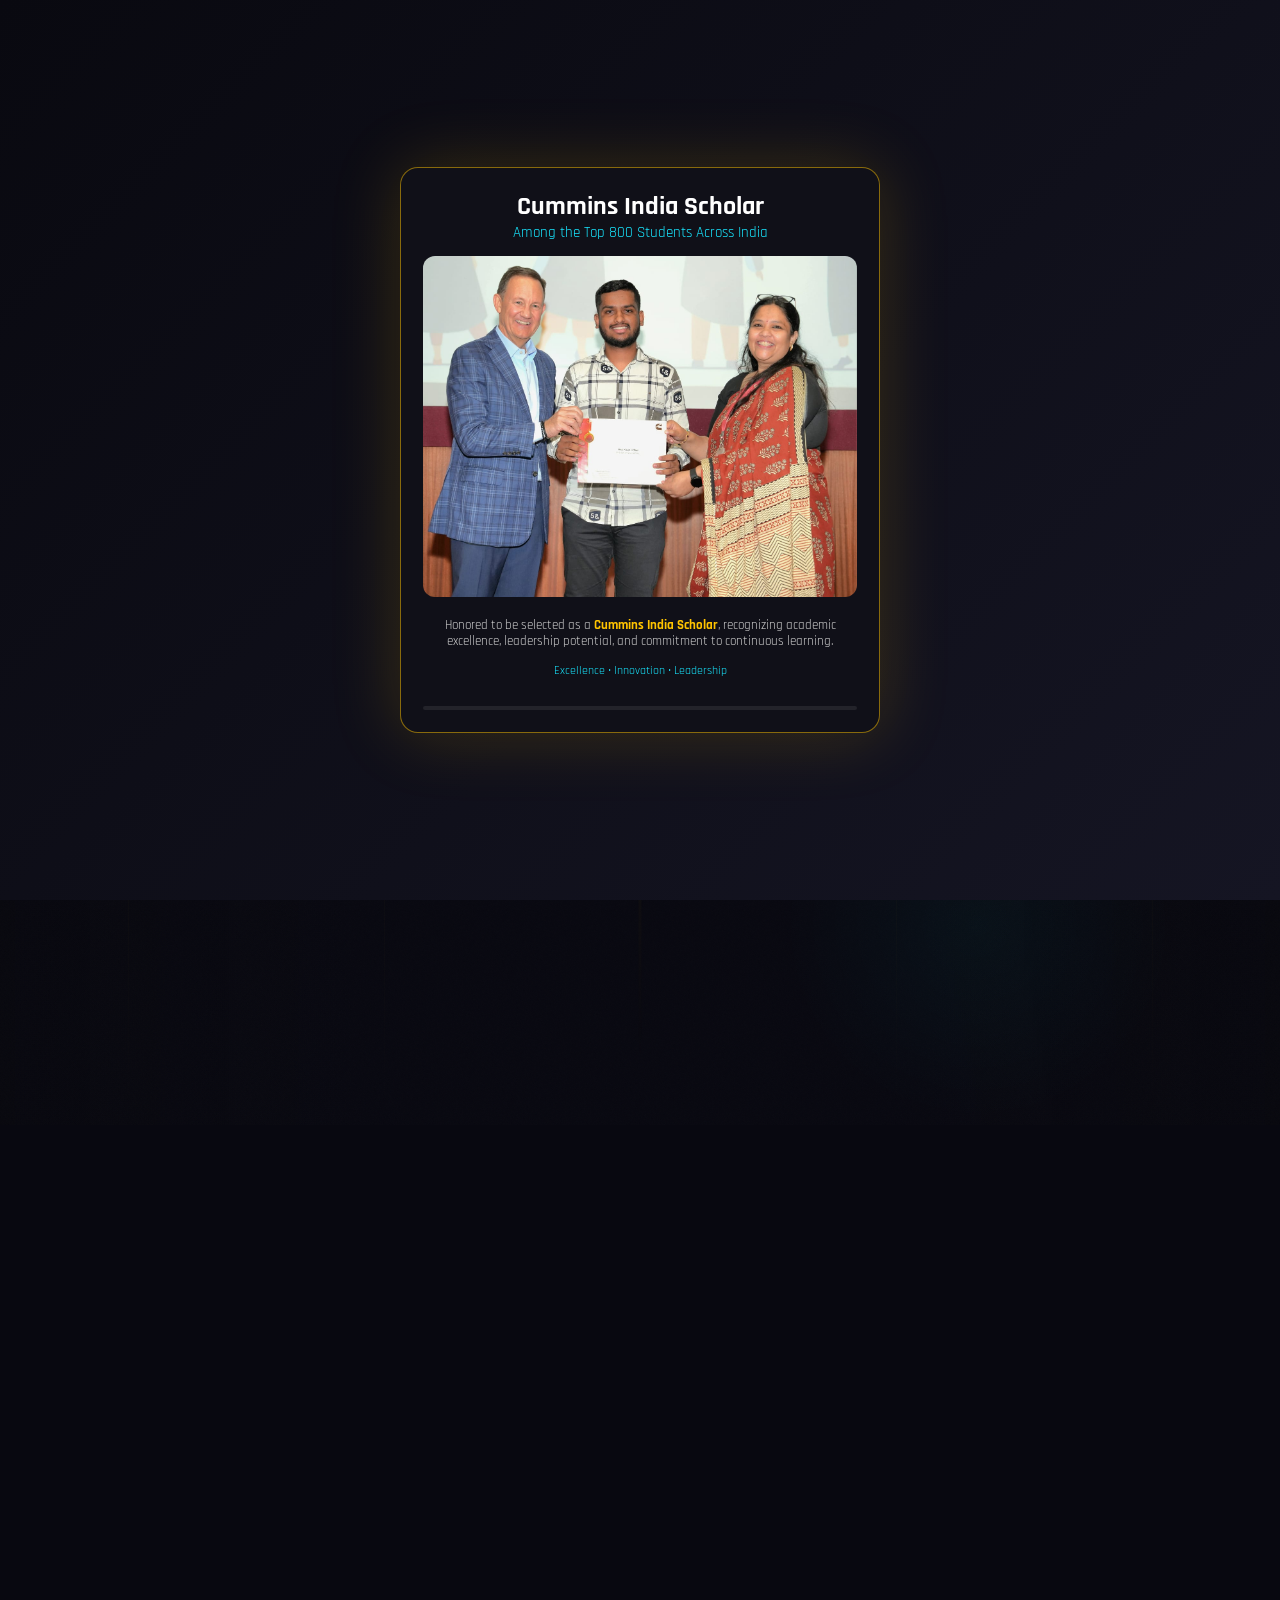
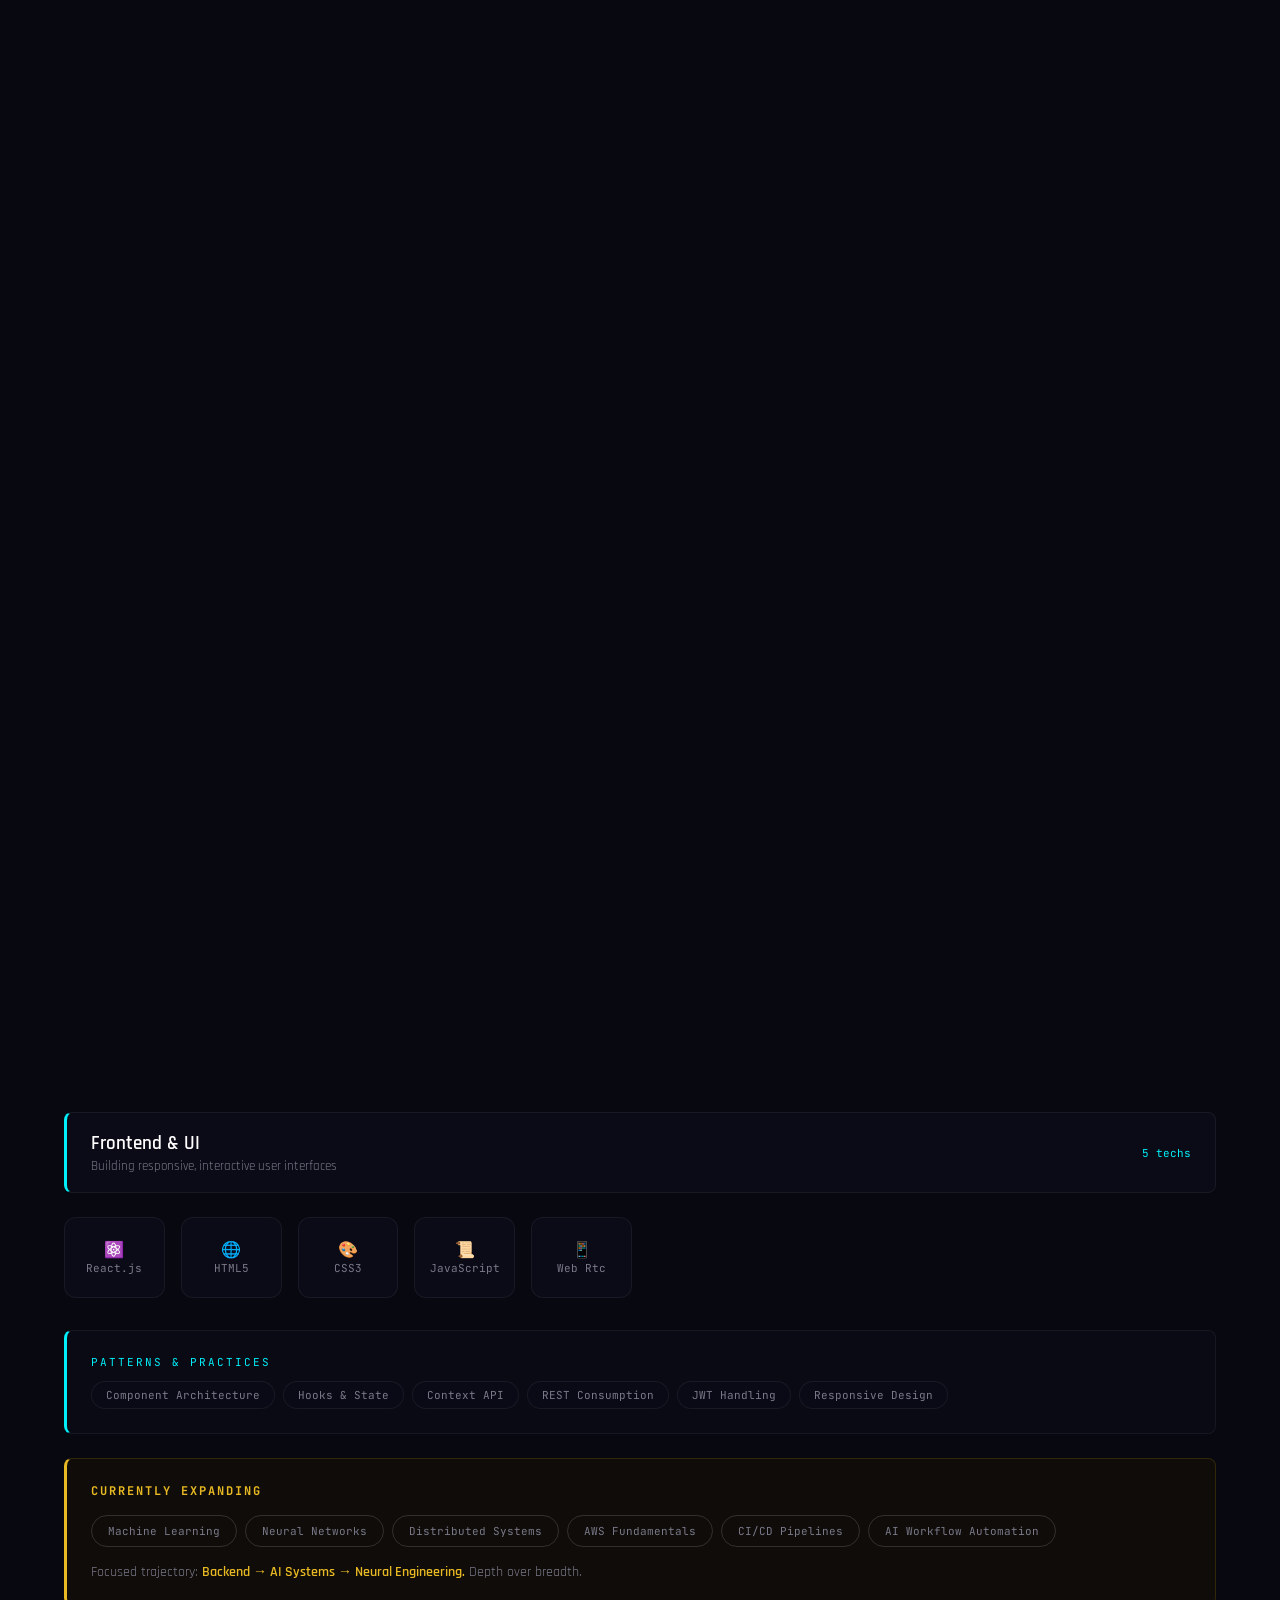
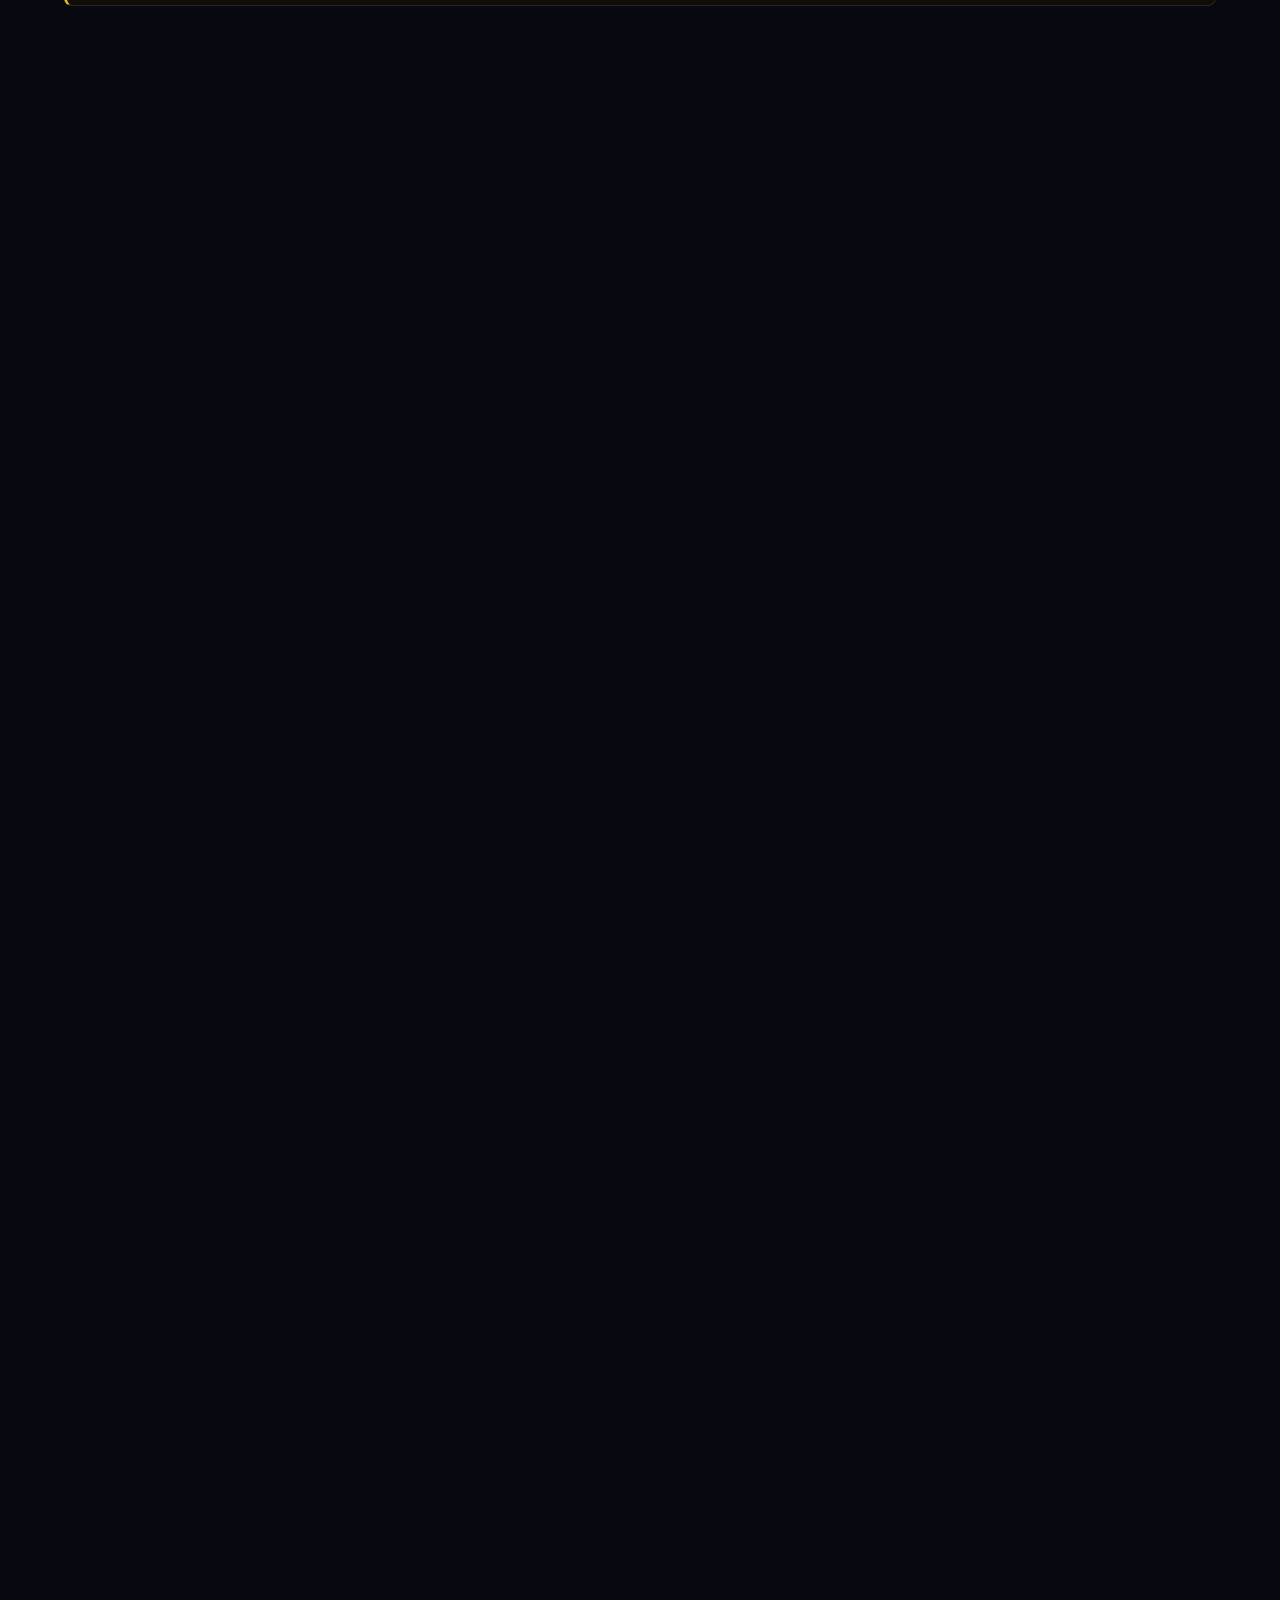
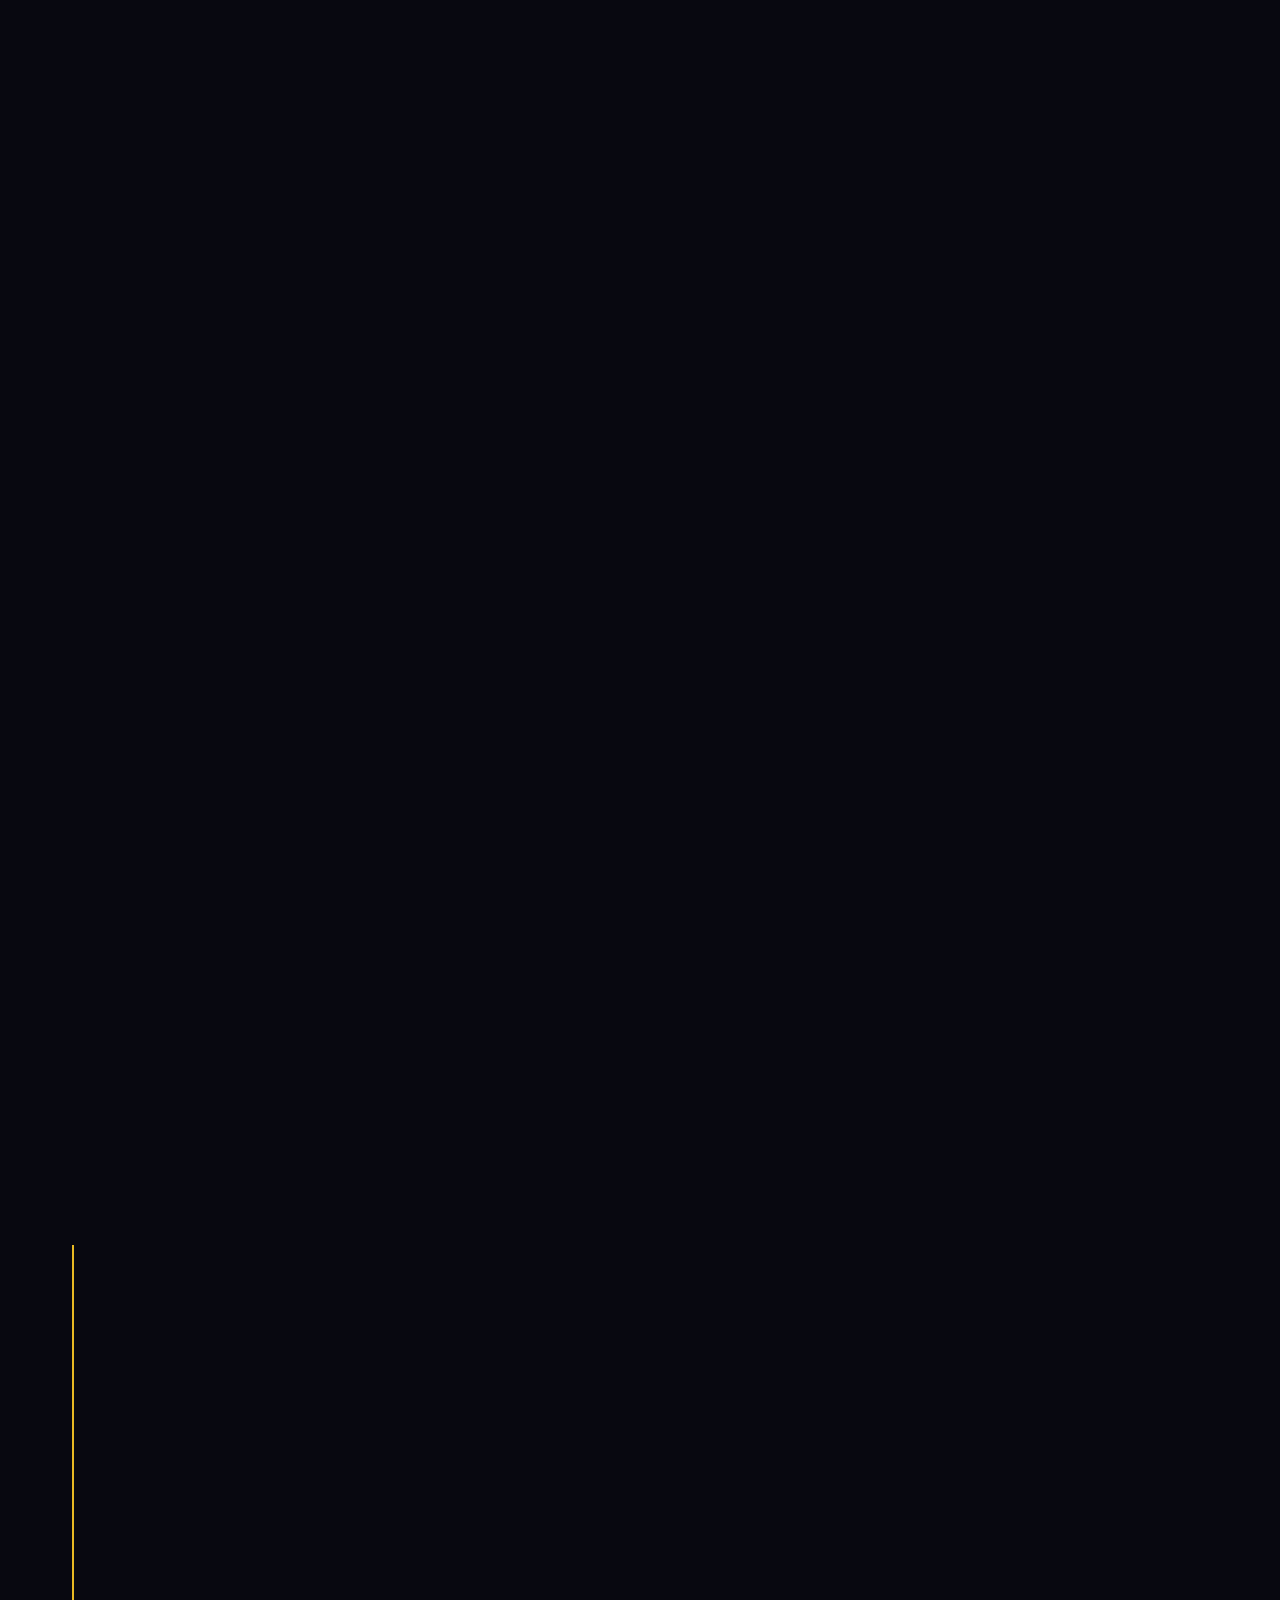
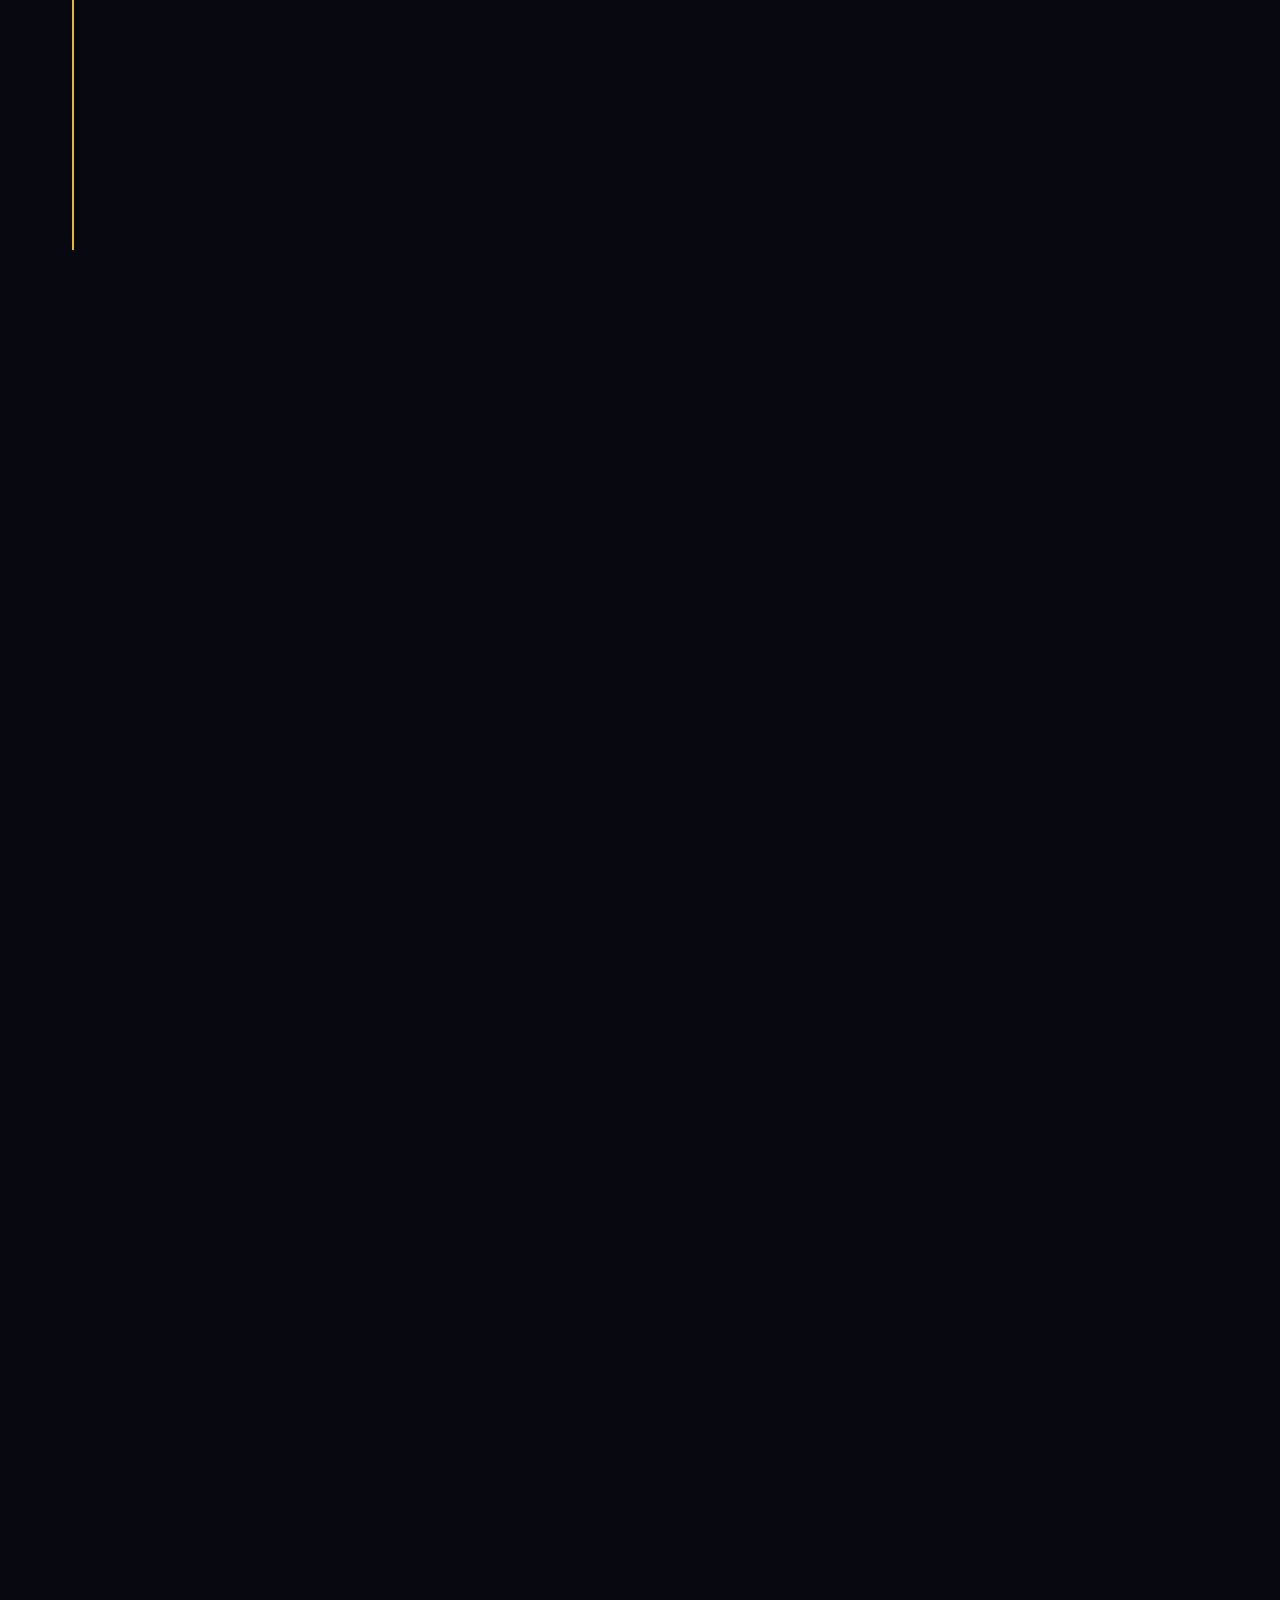
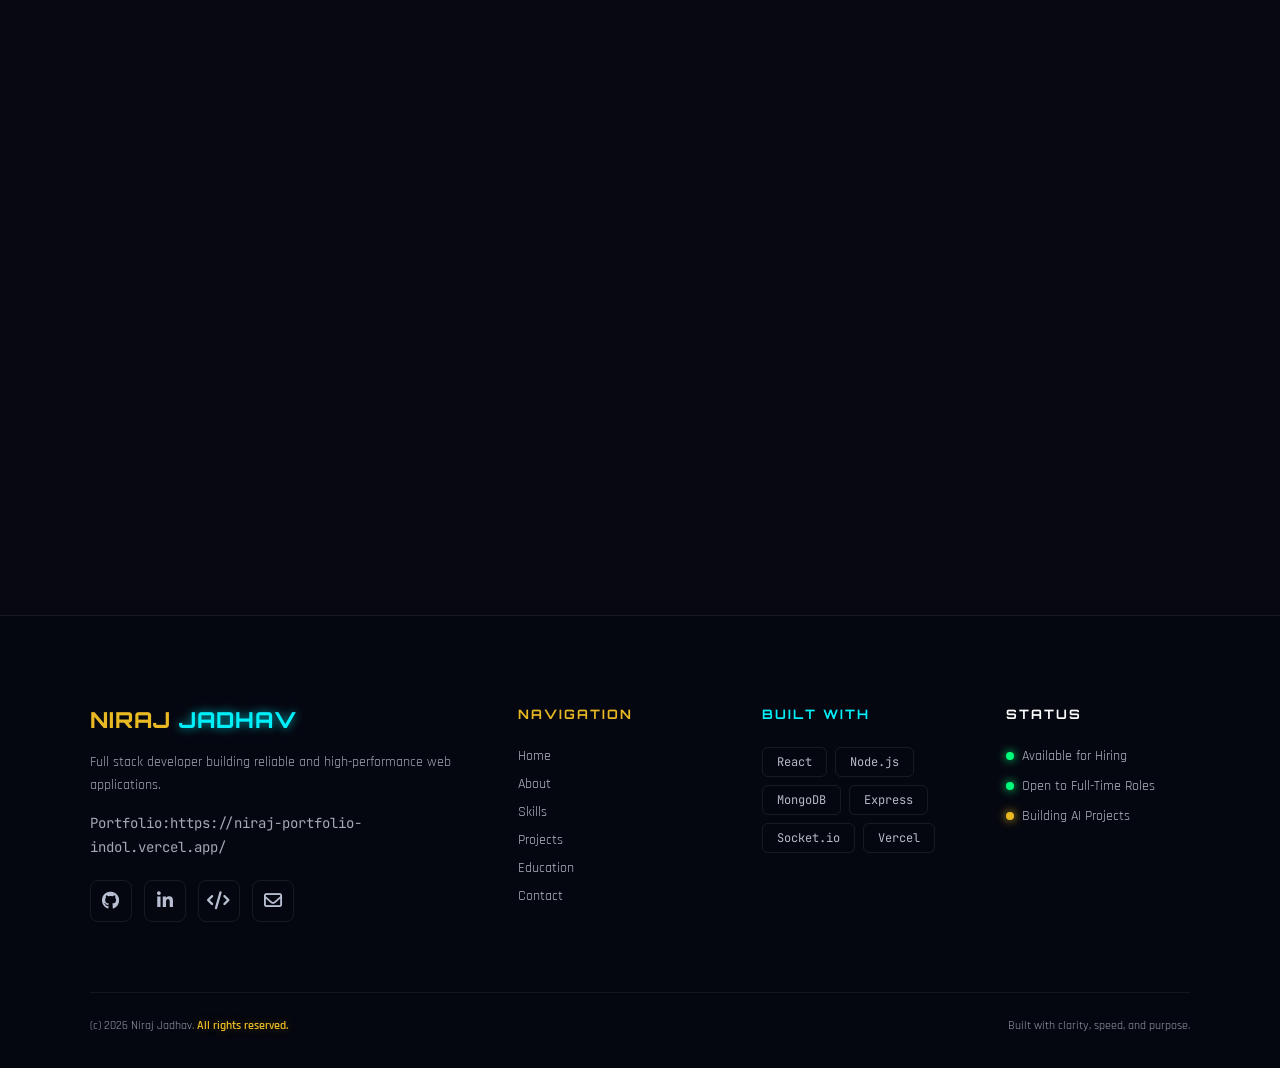
==== commit 9f6d3cf3: "Fix mobile navbar JS" ====
--- a/index.html
+++ b/index.html
@@ -57,7 +57,13 @@
     </ul>
 
     <button class="nav-toggle" id="theme-toggle">
-        <!-- Keep your existing theme toggle SVGs here -->
+       <svg width="16" height="16" fill="currentColor" viewBox="0 0 24 24" class="moon-icon">
+                <path d="M12 3a9 9 0 109 9c0-.46-.04-.92-.1-1.36a5.389 5.389 0 01-4.4 2.26 5.403 5.403 0 01-3.14-9.8c-.44-.06-.9-.1-1.36-.1z" />
+            </svg>
+            <svg width="16" height="16" viewBox="0 0 24 24" class="sun-icon">
+                <circle cx="12" cy="12" r="5" fill="currentColor" />
+                <path d="M12 1v2M12 21v2M4.22 4.22l1.42 1.42M18.36 18.36l1.42 1.42M1 12h2M21 12h2M4.22 19.78l1.42-1.42M18.36 5.64l1.42-1.42" stroke="currentColor" stroke-width="2" stroke-linecap="round" fill="none" />
+            </svg>
     </button>
 </nav>
 
@@ -184,13 +190,14 @@
                         <span class="st-tag st-gold">Node.js</span>
                         <span class="st-tag st-cyan">Express.js</span>
                         <span class="st-tag st-orange">React</span>
-                        <span class="st-tag st-purple">Next.js</span>
+                        <span class="st-tag st-purple">C++</span>
                         <span class="st-tag st-green">Python</span>
                         <span class="st-tag st-gold">MongoDB</span>
                         <span class="st-tag st-cyan">MySQL</span>
                         <span class="st-tag st-orange">Docker</span>
                         <span class="st-tag st-purple">Git</span>
                         <span class="st-tag st-green">Vercel</span>
+                        <span class="st-tag st-gold">AWS</span>
                     </div>
                 </div>
                 <div class="stat-grid reveal">
@@ -226,7 +233,7 @@
                 <div class="tech-item"><div class="tech-item-icon" style="color:#e34c26;">🌐</div><div class="tech-item-name">HTML5</div></div>
                 <div class="tech-item"><div class="tech-item-icon" style="color:#264de4;">🎨</div><div class="tech-item-name">CSS3</div></div>
                 <div class="tech-item"><div class="tech-item-icon" style="color:#f7df1e;">📜</div><div class="tech-item-name">JavaScript</div></div>
-                <div class="tech-item"><div class="tech-item-icon" style="color:#00eff9;">📱</div><div class="tech-item-name">Responsive</div></div>
+                <div class="tech-item"><div class="tech-item-icon" style="color:#00eff9;">📱</div><div class="tech-item-name">Web Rtc</div></div>
             </div>
             <div class="patterns-box"><div class="patterns-title">PATTERNS &amp; PRACTICES</div><div class="patterns-tags"><span class="pattern-tag">Component Architecture</span><span class="pattern-tag">Hooks &amp; State</span><span class="pattern-tag">Context API</span><span class="pattern-tag">REST Consumption</span><span class="pattern-tag">JWT Handling</span><span class="pattern-tag">Responsive Design</span></div></div>
             <div class="currently-expanding">
@@ -274,11 +281,11 @@
         <div class="skill-panel" id="panel-core">
             <div class="skill-panel-header"><div><h3>Core Fundamentals</h3><p>Computer science and software engineering foundations</p></div><span class="count">6 techs</span></div>
             <div class="tech-grid">
-                <div class="tech-item"><div class="tech-item-icon" style="color:#f7df1e;">📜</div><div class="tech-item-name">JavaScript (ES6+)</div></div>
-                <div class="tech-item"><div class="tech-item-icon" style="color:#3178c6;">📘</div><div class="tech-item-name">TypeScript</div></div>
-                <div class="tech-item"><div class="tech-item-icon" style="color:#3776ab;">🐍</div><div class="tech-item-name">Python</div></div>
-                <div class="tech-item"><div class="tech-item-icon" style="color:#f05033;">🔢</div><div class="tech-item-name">Algorithms</div></div>
-                <div class="tech-item"><div class="tech-item-icon" style="color:#a855f7;">🧩</div><div class="tech-item-name">OOP</div></div>
+                <div class="tech-item"><div class="tech-item-icon" style="color:#f7df1e;">📜</div><div class="tech-item-name">Data Base Management Systems</div></div>
+                <div class="tech-item"><div class="tech-item-icon" style="color:#3178c6;">📘</div><div class="tech-item-name">Operating Systems</div></div>
+                <div class="tech-item"><div class="tech-item-icon" style="color:#3776ab;">🐍</div><div class="tech-item-name">Object-Oriented Programming</div></div>
+                <div class="tech-item"><div class="tech-item-icon" style="color:#f05033;">🔢</div><div class="tech-item-name">System-Design</div></div>
+                <div class="tech-item"><div class="tech-item-icon" style="color:#a855f7;">🧩</div><div class="tech-item-name">Computer Networks</div></div>
                 <div class="tech-item"><div class="tech-item-icon" style="color:#3b82f6;">📁</div><div class="tech-item-name">Data Structures</div></div>
             </div>
             <div class="patterns-title">PATTERNS &amp; PRACTICES</div>
@@ -335,7 +342,7 @@
         <p class="sec-subtitle reveal">Full-stack applications in production &amp; professional certifications earned.</p>
         <div class="projects-grid">
             <div class="project-card reveal">
-                <div class="project-img"><img src="QuickHireAI.jpeg" alt="QuickHireAI" /></div>
+                <div class="project-img"><img src="QuickHireAI.jpeg" alt="QuickHireAI" style="width:100%; height:auto;"/></div>
                 <div class="project-content">
                     <div class="project-tags"><span class="project-tag">AI Questions</span><span class="project-tag">Speech-to-Text</span><span class="project-tag">Analytics</span></div>
                     <h3 class="project-title">QuickHireAI</h3>
@@ -349,7 +356,7 @@
                 </div>
             </div>
             <div class="project-card reveal">
-                <div class="project-img"><img src="MyEthnicShop.jpeg" alt="MyEthnicShop" /></div>
+                <div class="project-img"><img src="MyEthnicShop.jpeg" alt="MyEthnicShop" style="width:100%; height:auto;"/></div>
                 <div class="project-content">
                     <div class="project-tags"><span class="project-tag">E-Commerce</span><span class="project-tag">Payment Gateway</span><span class="project-tag">Admin Panel</span></div>
                     <h3 class="project-title">MyEthnicShop</h3>
@@ -363,7 +370,7 @@
                 </div>
             </div>
             <div class="project-card reveal">
-                <div class="project-img"><img src="aicoldemailgenerator.png" alt="AI Cold Email Generator" /></div>
+                <div class="project-img"><img src="aicoldemailgenerator.png" alt="AI Cold Email Generator" style="width:100%; height:auto;" /></div>
                 <div class="project-content">
                     <div class="project-tags"><span class="project-tag">AI Email</span><span class="project-tag">Cold Outreach</span><span class="project-tag">Automation</span></div>
                     <h3 class="project-title">MailGen AI</h3>
@@ -377,7 +384,7 @@
                 </div>
             </div>
             <div class="project-card reveal">
-                <div class="project-img"><img src="awscertificate.png" alt="AWS Certificate" /></div>
+                <div class="project-img"><img src="awscertificate.png" alt="AWS Certificate"/></div>
                 <div class="project-content">
                     <div class="project-tags"><span class="project-tag">AWS</span><span class="project-tag">Cloud</span><span class="project-tag">Certified</span></div>
                     <h3 class="project-title">AWS Cloud Practitioner</h3>
@@ -516,7 +523,7 @@
             <div class="footer-col">
                 <h3 class="footer-logo">NIRAJ <span>JADHAV</span></h3>
                 <p>Full stack developer building reliable and high-performance web applications.</p>
-                <p class="footer-site">Portfolio: nirajjadhav.vercel.app</p>
+                <p class="footer-site">Portfolio:https://niraj-portfolio-indol.vercel.app/</p>
                 <div class="footer-socials">
                     <a href="https://github.com/Nirajadhav007"><i class="fab fa-github"></i></a>
                     <a href="https://www.linkedin.com/in/nirajadhav/"><i class="fab fa-linkedin-in"></i></a>
--- a/style.css
+++ b/style.css
@@ -2558,7 +2558,20 @@
     flex-wrap: wrap;
     gap: 10px;
 }
-
+@media (max-width: 768px) {
+    .footer {
+        padding: 60px 6% 30px;
+    }
+    .footer-grid {
+        grid-template-columns: 1fr;
+        gap: 36px;
+    }
+    .footer-bottom {
+        flex-direction: column;
+        align-items: flex-start;
+        gap: 8px;
+    }
+}
 .rights {
     color: var(--yellow);
     font-weight: 600;
@@ -2745,10 +2758,13 @@
     }
 
     .nav-links{
-        position:absolute;
-        top:70px;
-        left:0;
-        width:100%;
+         position:fixed;
+        top:78px;
+        left:50%;
+        transform:translateX(-50%);
+        width:92%;
+        max-width:420px;
+        z-index:1000;
         background:#0d0d16;
         border:1px solid rgba(255,255,255,.08);
         border-radius:16px;
@@ -2784,29 +2800,20 @@
         overflow-x: hidden;
     }
 
+    
     nav{
         width:95%;
         left:50%;
         transform:translateX(-50%);
         padding:8px;
-        overflow-x:auto;
-        scrollbar-width:none;
-    }
+    }
+    
 
     nav::-webkit-scrollbar{
         display:none;
     }
 
-    .nav-links{
-        gap:0;
-        white-space:nowrap;
-    }
-
-    .nav-links a{
-        font-size:11px;
-        padding:8px 10px;
-    }
-
+ 
     section{
         width:100%;
         padding:100px 20px 60px;
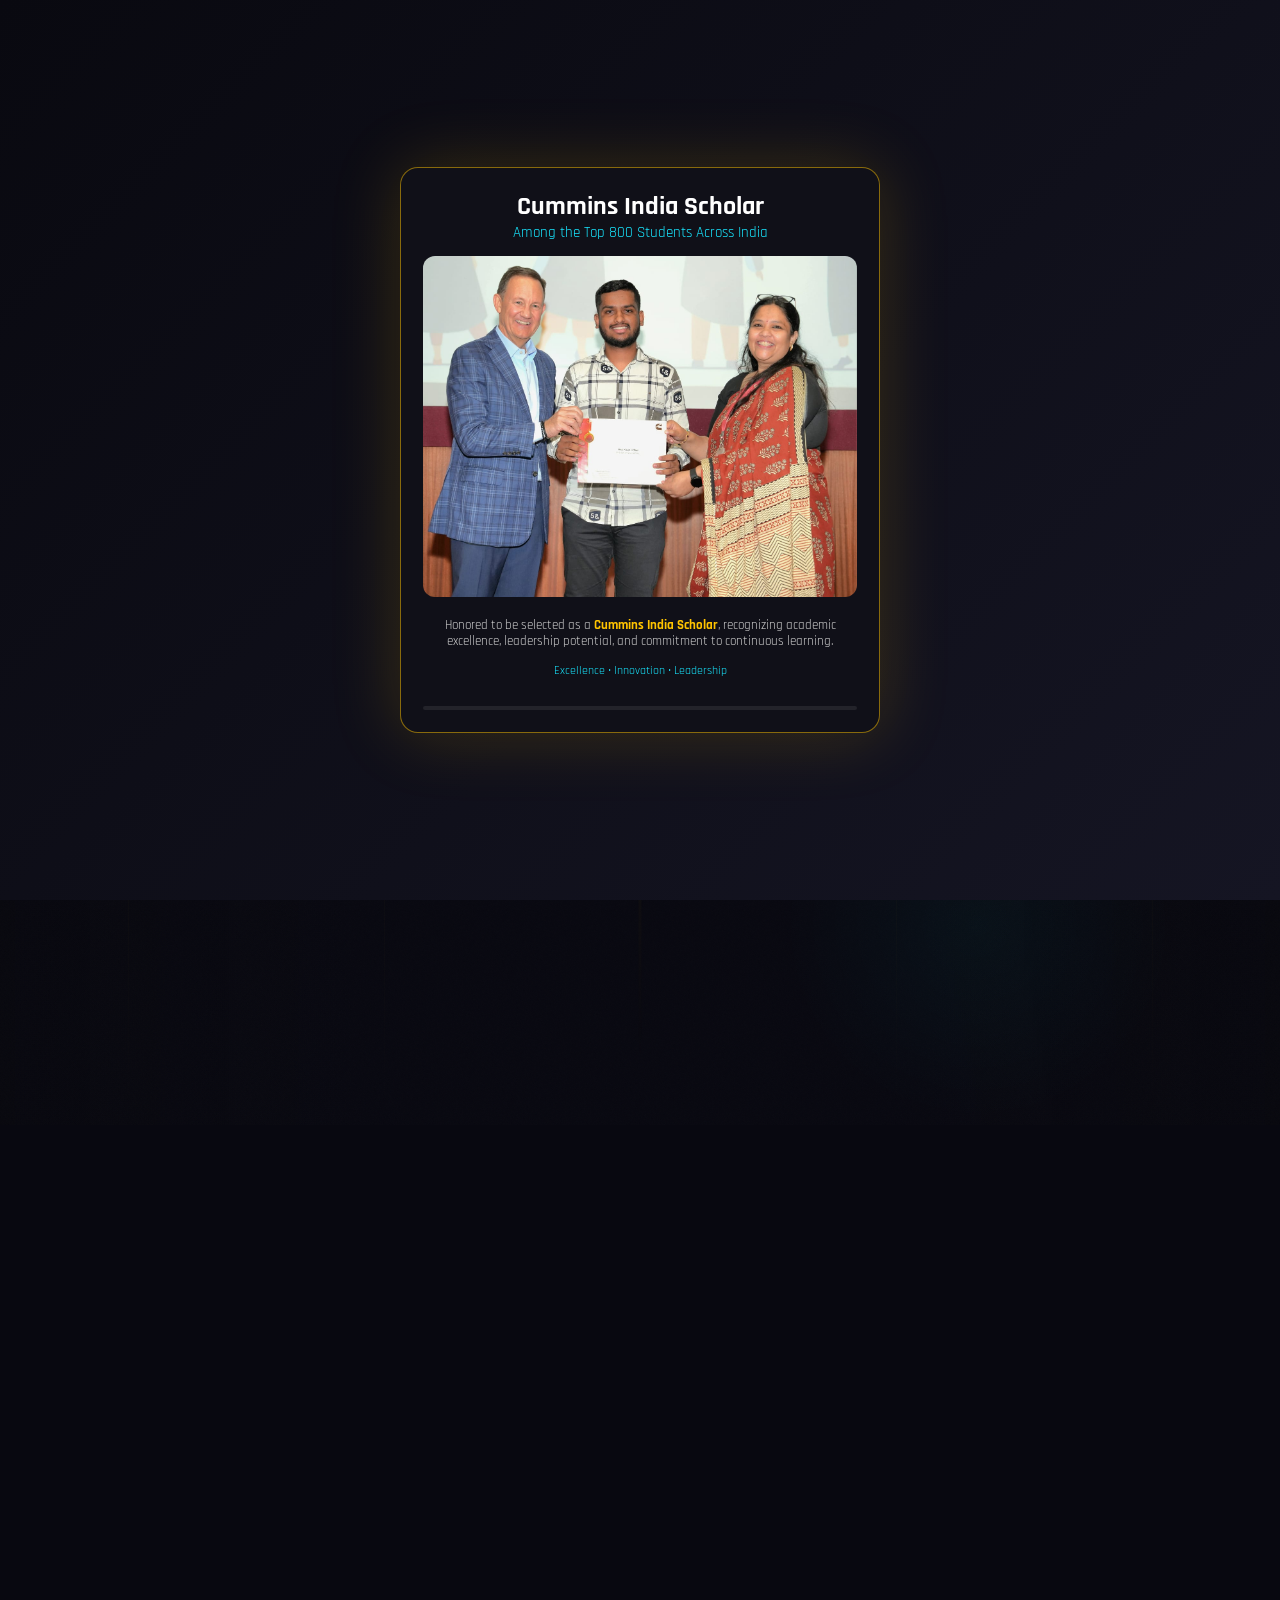
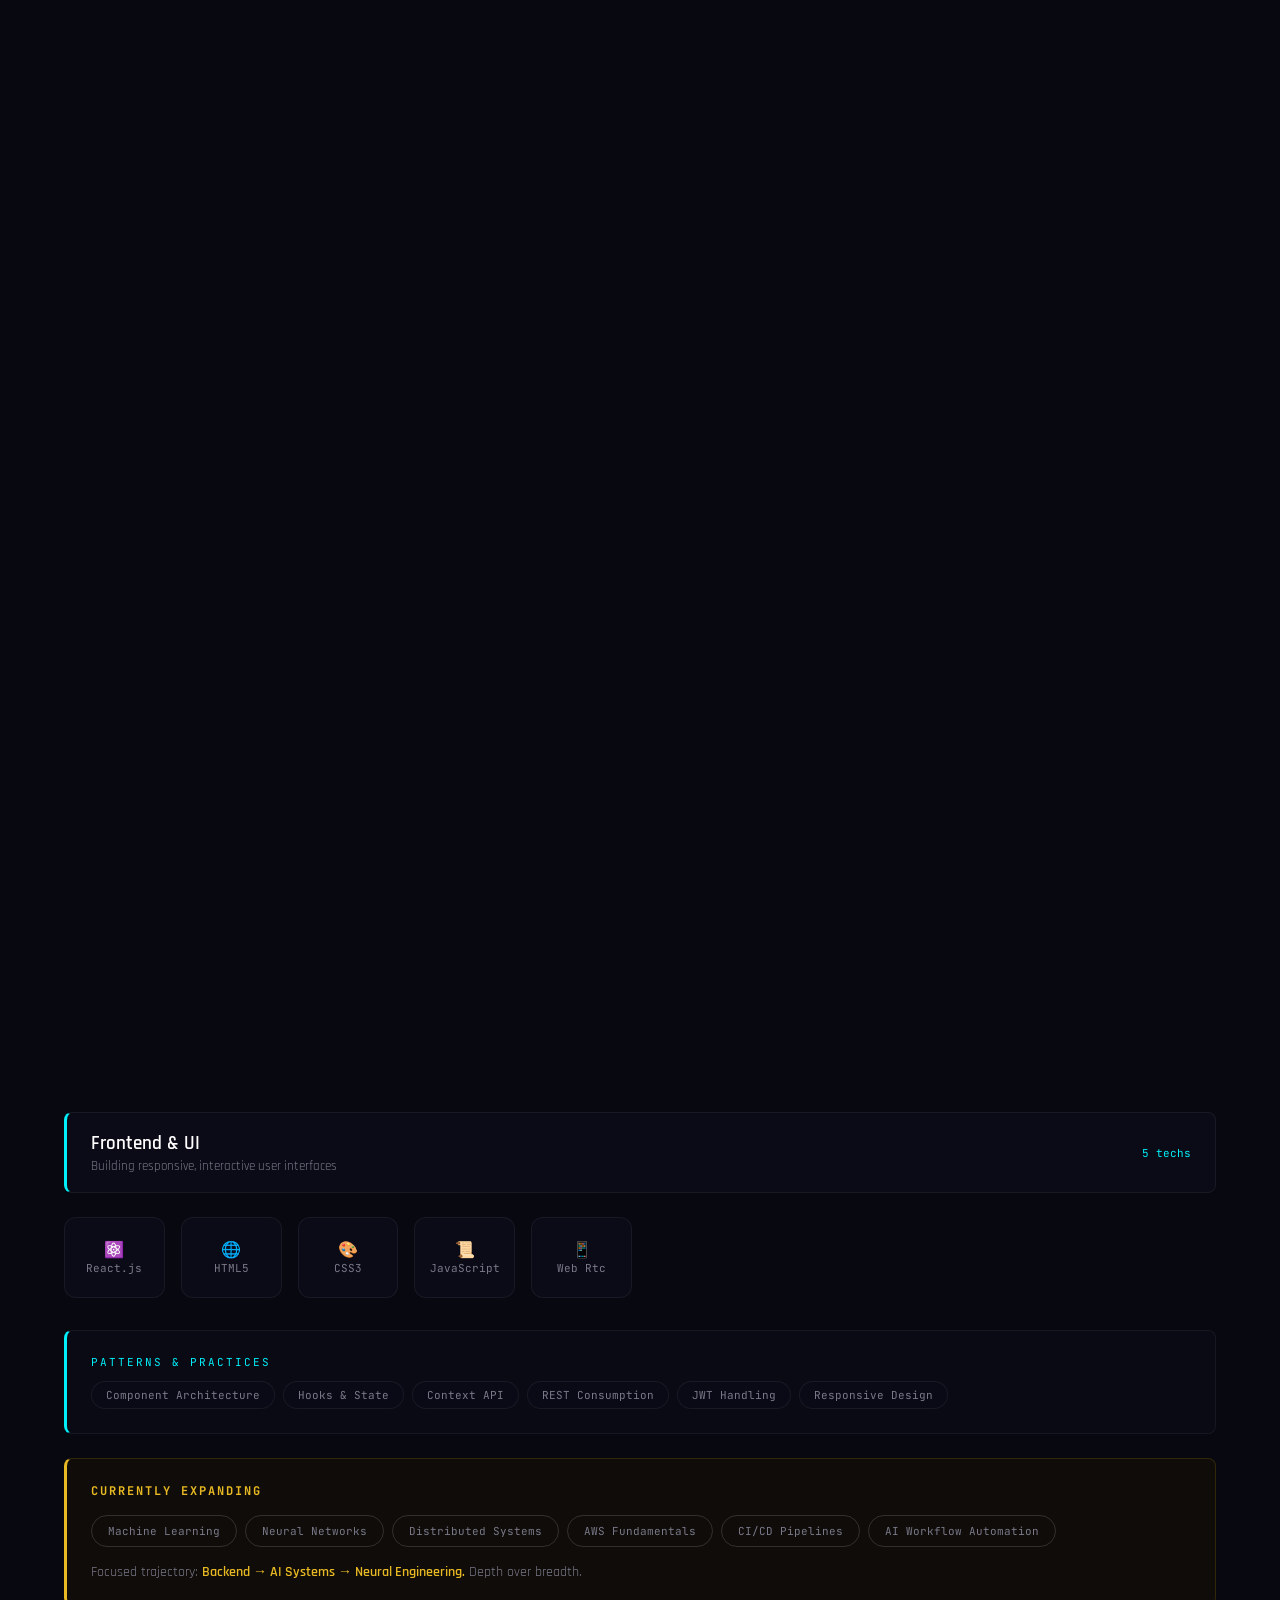
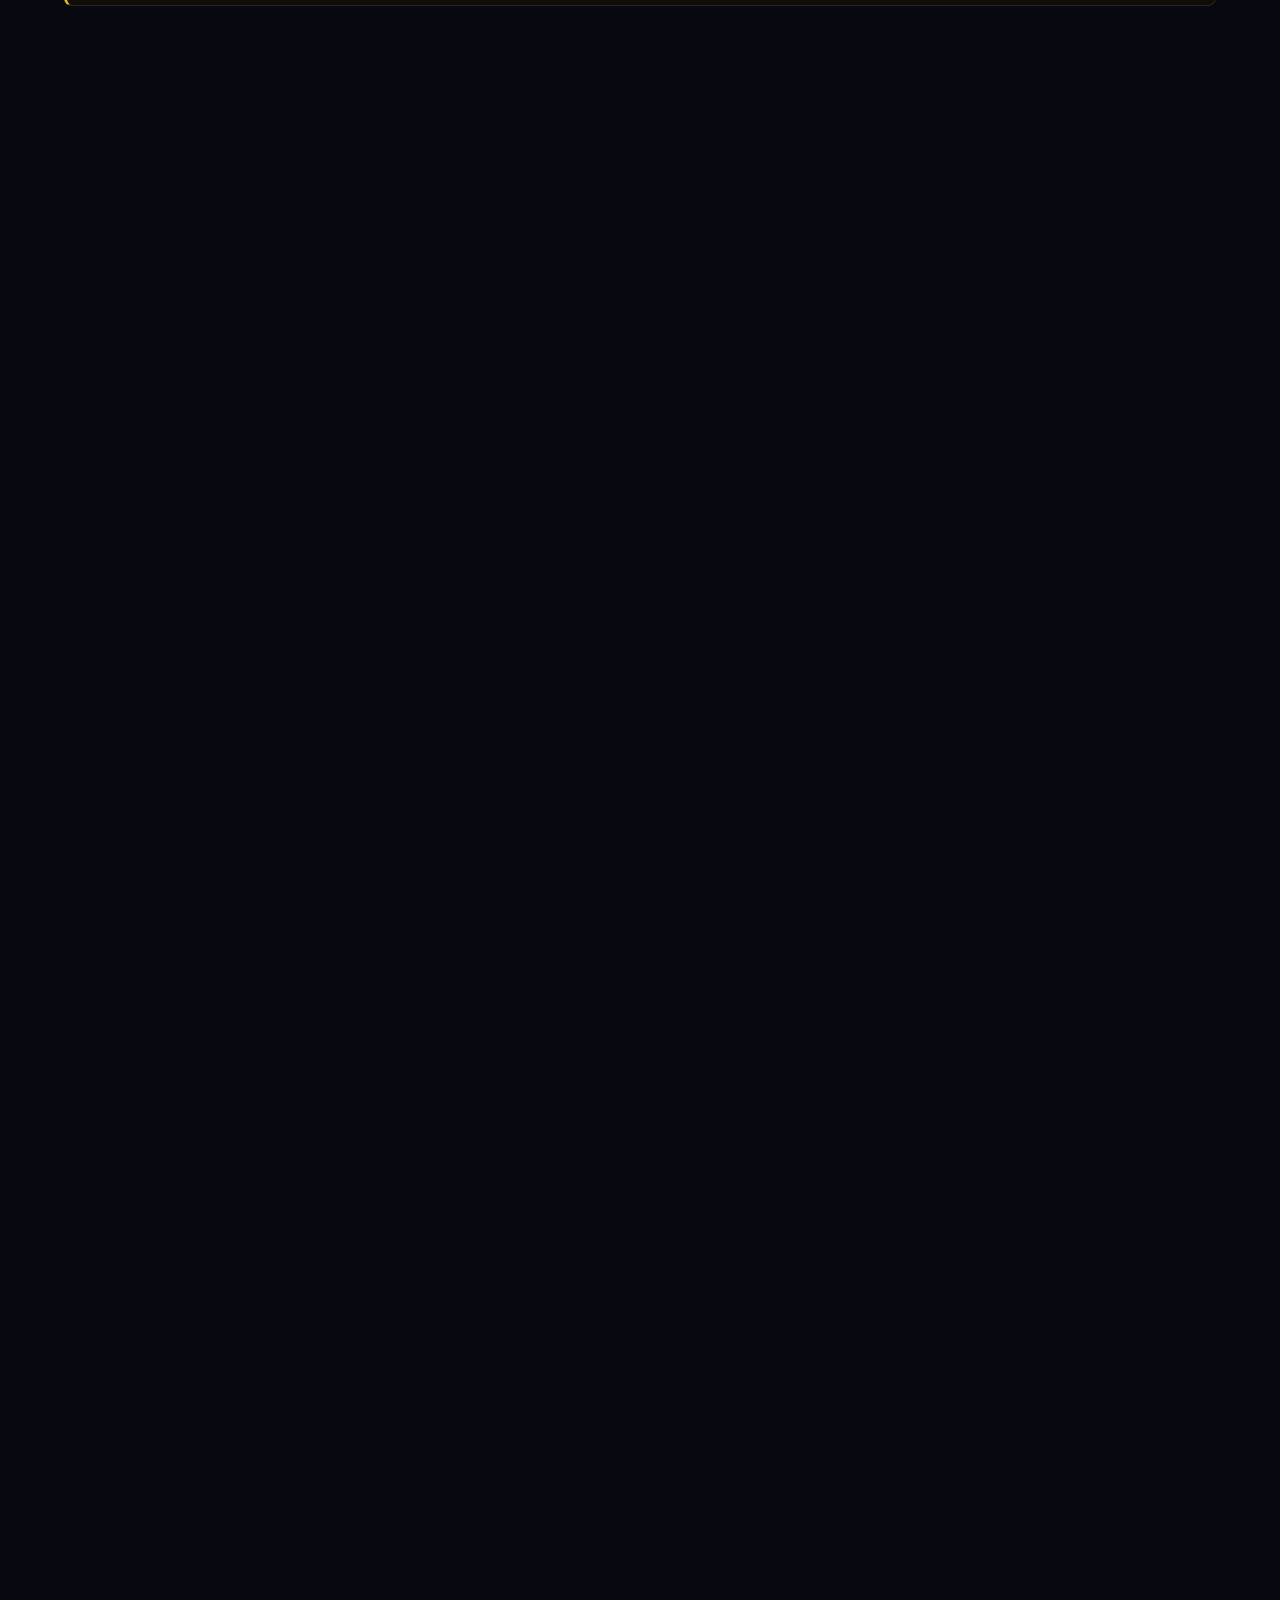
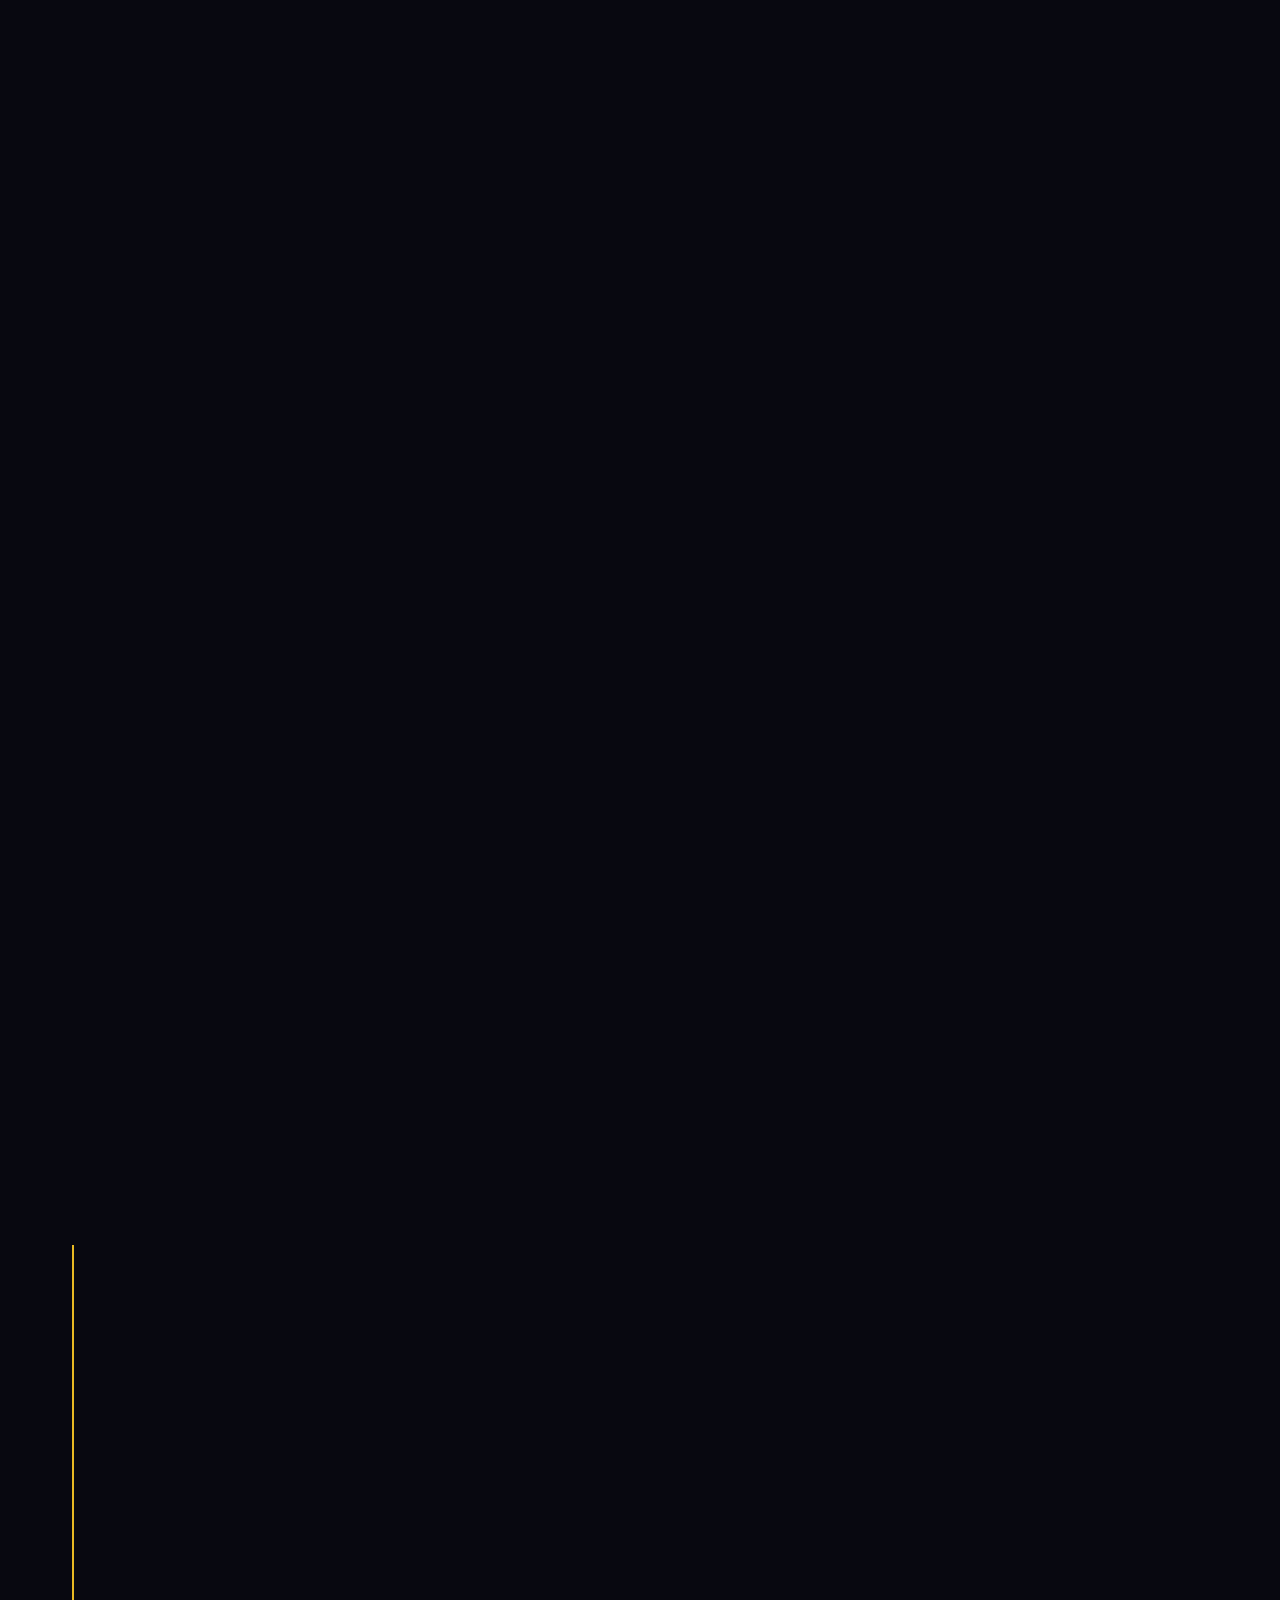
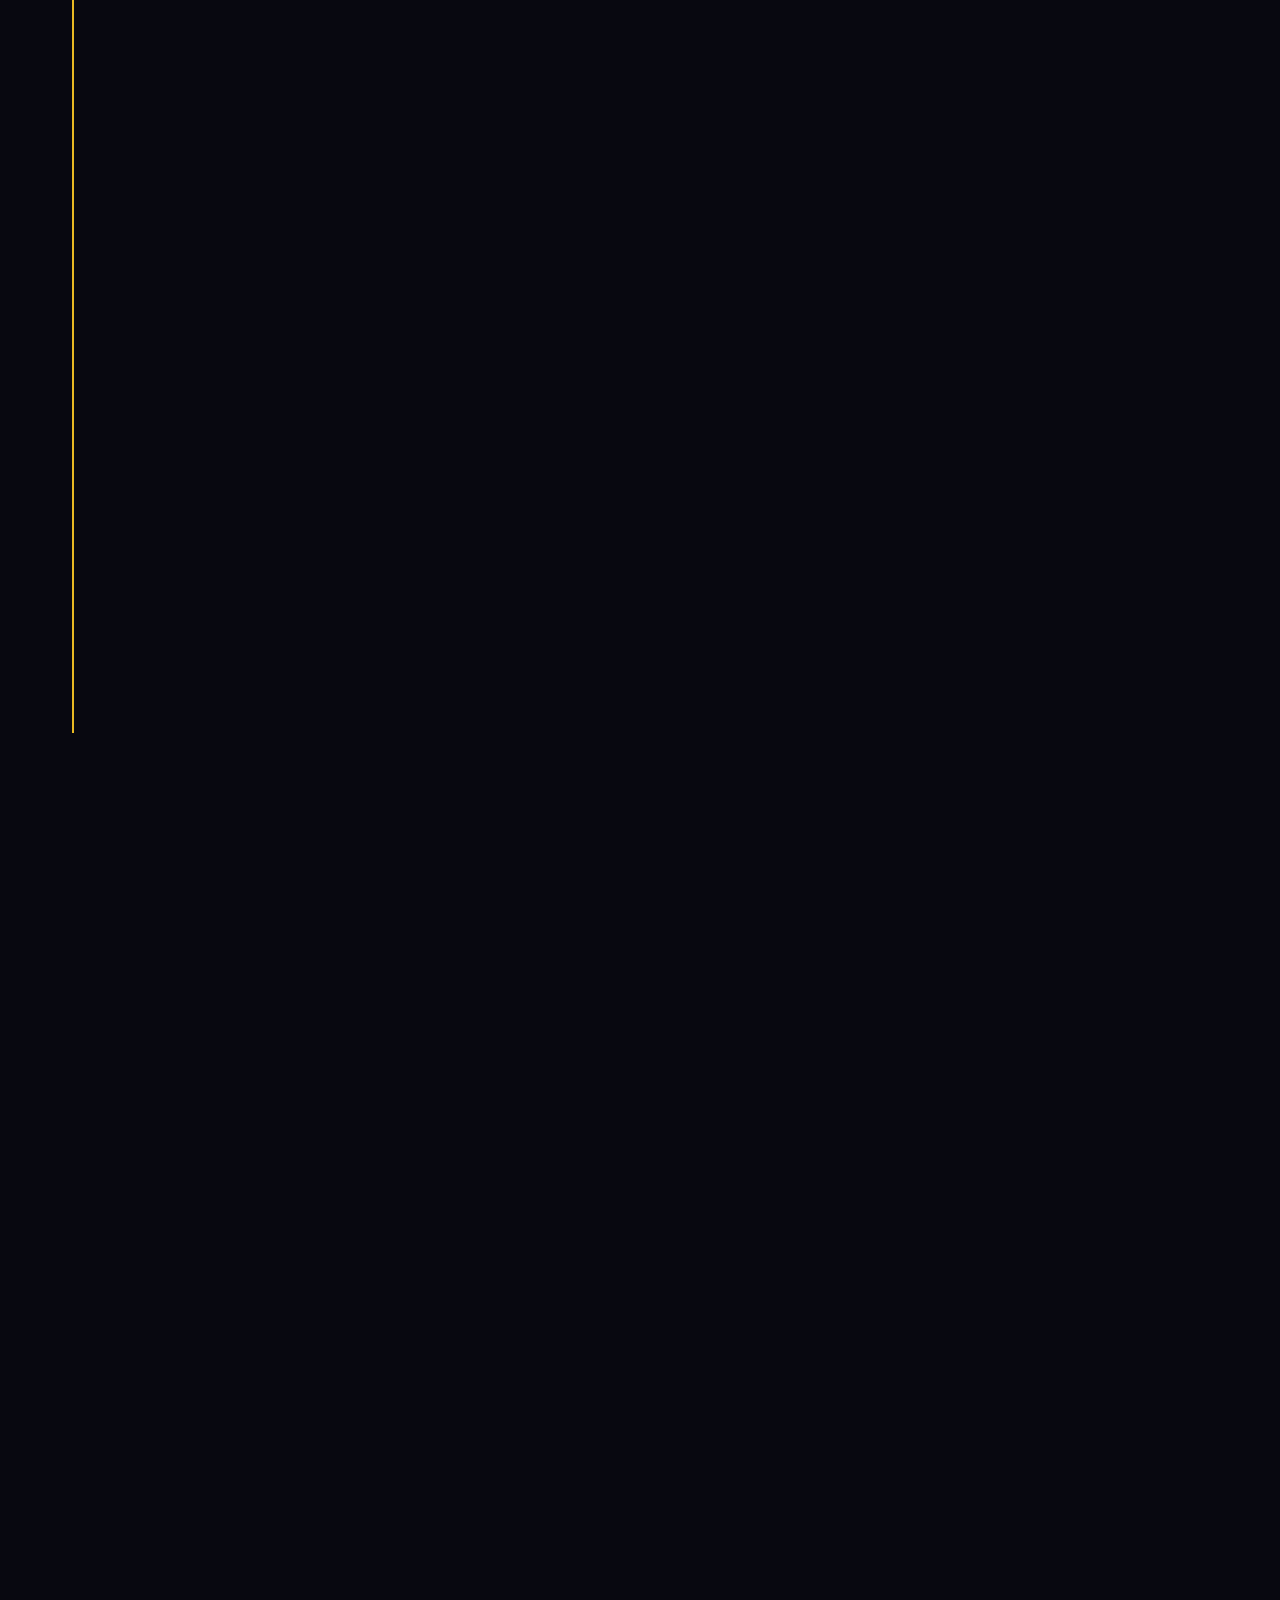
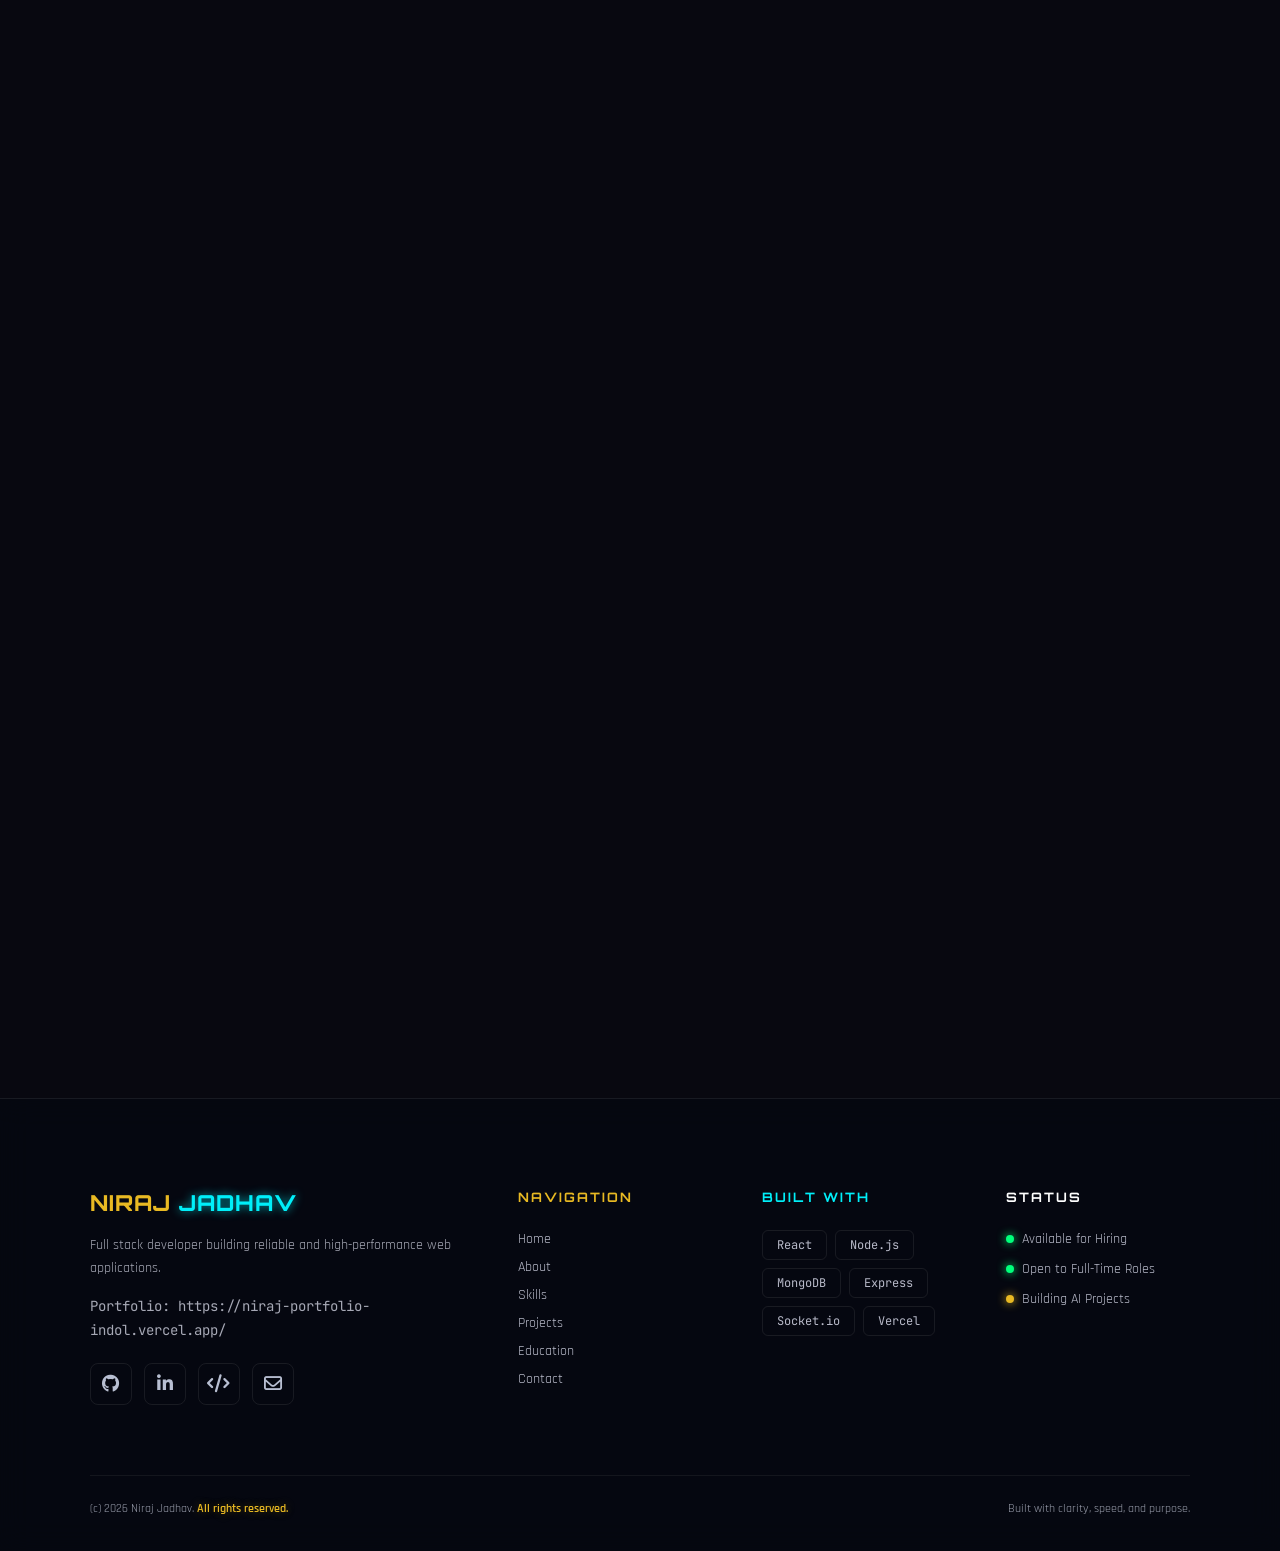
==== commit 91437ce1: "Initial portfolio" ====
--- a/index.html
+++ b/index.html
@@ -37,35 +37,32 @@
     <div class="beam-diamond"></div>
 
     <!-- Navbar -->
-   <nav>
-    <div class="nav-avatar">
-        <img src="nirajphoto.jpeg" alt="Niraj">
-    </div>
-
-    <button class="menu-btn" id="menu-btn">
-        <i class="fas fa-bars"></i>
-    </button>
-
-    <ul class="nav-links" id="nav-links">
-        <li><a href="#home" class="active">Home</a></li>
-        <li><a href="#about">About</a></li>
-        <li><a href="#skills">Skills</a></li>
-        <li><a href="#projects">Projects</a></li>
-        <li><a href="#education">Education</a></li>
-        <li><a href="#interests">Interests</a></li>
-        <li><a href="#contact">Contact</a></li>
-    </ul>
-
-    <button class="nav-toggle" id="theme-toggle">
-       <svg width="16" height="16" fill="currentColor" viewBox="0 0 24 24" class="moon-icon">
+    <nav>
+        <div class="nav-avatar">
+            <img src="nirajphoto.jpeg" alt="Niraj" />
+        </div>
+        <button class="menu-btn" id="menu-btn">
+            <i class="fas fa-bars"></i>
+        </button>
+        <ul class="nav-links" id="nav-links">
+            <li><a href="#home" class="active">Home</a></li>
+            <li><a href="#about">About</a></li>
+            <li><a href="#skills">Skills</a></li>
+            <li><a href="#projects">Projects</a></li>
+            <li><a href="#education">Education</a></li>
+            <li><a href="#interests">Interests</a></li>
+            <li><a href="#contact">Contact</a></li>
+        </ul>
+        <button class="nav-toggle" id="theme-toggle">
+            <svg width="16" height="16" fill="currentColor" viewBox="0 0 24 24" class="moon-icon">
                 <path d="M12 3a9 9 0 109 9c0-.46-.04-.92-.1-1.36a5.389 5.389 0 01-4.4 2.26 5.403 5.403 0 01-3.14-9.8c-.44-.06-.9-.1-1.36-.1z" />
             </svg>
             <svg width="16" height="16" viewBox="0 0 24 24" class="sun-icon">
                 <circle cx="12" cy="12" r="5" fill="currentColor" />
                 <path d="M12 1v2M12 21v2M4.22 4.22l1.42 1.42M18.36 18.36l1.42 1.42M1 12h2M21 12h2M4.22 19.78l1.42-1.42M18.36 5.64l1.42-1.42" stroke="currentColor" stroke-width="2" stroke-linecap="round" fill="none" />
             </svg>
-    </button>
-</nav>
+        </button>
+    </nav>
 
     <!-- Hero -->
     <section class="hero" id="home">
@@ -281,12 +278,12 @@
         <div class="skill-panel" id="panel-core">
             <div class="skill-panel-header"><div><h3>Core Fundamentals</h3><p>Computer science and software engineering foundations</p></div><span class="count">6 techs</span></div>
             <div class="tech-grid">
-                <div class="tech-item"><div class="tech-item-icon" style="color:#f7df1e;">📜</div><div class="tech-item-name">Data Base Management Systems</div></div>
-                <div class="tech-item"><div class="tech-item-icon" style="color:#3178c6;">📘</div><div class="tech-item-name">Operating Systems</div></div>
-                <div class="tech-item"><div class="tech-item-icon" style="color:#3776ab;">🐍</div><div class="tech-item-name">Object-Oriented Programming</div></div>
-                <div class="tech-item"><div class="tech-item-icon" style="color:#f05033;">🔢</div><div class="tech-item-name">System-Design</div></div>
-                <div class="tech-item"><div class="tech-item-icon" style="color:#a855f7;">🧩</div><div class="tech-item-name">Computer Networks</div></div>
-                <div class="tech-item"><div class="tech-item-icon" style="color:#3b82f6;">📁</div><div class="tech-item-name">Data Structures</div></div>
+                <div class="tech-item"><div class="tech-item-icon">🗄️</div><div class="tech-item-name">Database Management Systems</div></div>
+                <div class="tech-item"><div class="tech-item-icon">💻</div><div class="tech-item-name">Operating Systems</div></div>
+                <div class="tech-item"><div class="tech-item-icon">🧬</div><div class="tech-item-name">Object-Oriented Programming</div></div>
+                <div class="tech-item"><div class="tech-item-icon">🏗️</div><div class="tech-item-name">System Design</div></div>
+                <div class="tech-item"><div class="tech-item-icon">🌐</div><div class="tech-item-name">Computer Networks</div></div>
+                <div class="tech-item"><div class="tech-item-icon">🧩</div><div class="tech-item-name">Data Structures</div></div>
             </div>
             <div class="patterns-title">PATTERNS &amp; PRACTICES</div>
             <div class="patterns-tags"><span class="pattern-tag">SOLID Principles</span><span class="pattern-tag">Design Patterns</span><span class="pattern-tag">Functional Prog.</span><span class="pattern-tag">Big-O Complexity</span><span class="pattern-tag">Event-Driven Arch</span></div>
@@ -302,7 +299,7 @@
                 <div class="tech-item"><div class="tech-item-icon" style="color:#2496ed;">🐳</div><div class="tech-item-name">Docker</div></div>
                 <div class="tech-item"><div class="tech-item-icon" style="color:#f05032;">🔀</div><div class="tech-item-name">Git</div></div>
                 <div class="tech-item"><div class="tech-item-icon" style="color:#2088ff;">⚙️</div><div class="tech-item-name">GitHub Actions</div></div>
-                <div class="tech-item"><div class="tech-item-icon" style="color:#000;">▲</div><div class="tech-item-name">Vercel</div></div>
+                <div class="tech-item"><div class="tech-item-icon" style="color:#ffff;">▲</div><div class="tech-item-name">Vercel</div></div>
                 <div class="tech-item"><div class="tech-item-icon" style="color:#ff9900;">☁️</div><div class="tech-item-name">AWS (EC2/S3)</div></div>
                 <div class="tech-item"><div class="tech-item-icon" style="color:#fcc624;">🐧</div><div class="tech-item-name">Linux/Bash</div></div>
             </div>
@@ -429,36 +426,162 @@
     </section>
 
     <!-- Education -->
-    <section id="education">
-        <div class="sec-label reveal">05 // Academic Genesis</div>
-        <h2 class="sec-title reveal">EDUCATION <span class="highlight">HISTORY</span></h2>
-        <p class="sec-subtitle reveal">Education and growth timeline</p>
-        <div class="timeline">
-            <div class="timeline-item reveal">
-                <div class="timeline-dot"></div>
-                <div class="timeline-date">2022 – Present</div>
-                <h3 class="timeline-title">B.Tech in Electronics</h3>
-                <div class="timeline-school">Walchand College of Engineering, Sangli</div>
-                <ul class="timeline-details"><li>CGPA: <span>7.69/10</span></li><li>Building enterprise-grade MERN architectures and applying system design principles.</li><li>Active in coding clubs and technical workshops.</li></ul>
-            </div>
-            <div class="timeline-item reveal">
-                <div class="timeline-dot"></div>
-                <div class="timeline-date">2020 – 2022</div>
-                <h3 class="timeline-title">Higher Secondary (HSC)</h3>
-                <div class="timeline-school">Y.C. College, Satara</div>
-                <ul class="timeline-details"><li>Percentage: <span>82.50%</span></li><li>Strong foundation in Mathematics and Physics.</li><li>Active participation in science exhibitions.</li></ul>
-            </div>
-            <div class="timeline-item reveal">
-                <div class="timeline-dot"></div>
-                <div class="timeline-date">2019 – 2020</div>
-                <h3 class="timeline-title">Secondary School (SSC)</h3>
-                <div class="timeline-school">Gurukul School, Satara</div>
-                <ul class="timeline-details"><li>Percentage: <span>94.60%</span></li><li>Consistent academic performance throughout schooling.</li><li>Foundation for future engineering discipline established.</li></ul>
-            </div>
-        </div>
-        <div class="transcript-end reveal">End of Academic Transcript</div>
-    </section>
-
+   <!-- Education -->
+<section id="education">
+    <div class="sec-label reveal">05 // Academic Genesis</div>
+    <h2 class="sec-title reveal">EDUCATION <span class="highlight">HISTORY</span></h2>
+    <p class="sec-subtitle reveal">Education and growth timeline</p>
+
+    <div class="timeline">
+
+        <!-- ================= B.TECH ================= -->
+        <div class="timeline-item reveal">
+            <div class="timeline-dot"></div>
+
+            <div class="timeline-header">
+                <span class="timeline-date">
+
+                    <div class="icon-book-open">
+                        <svg xmlns="http://www.w3.org/2000/svg" width="18" height="18" viewBox="0 0 24 24" fill="none" stroke="currentColor" stroke-width="2" stroke-linecap="round" stroke-linejoin="round">
+                            <path d="M12 5v16"/>
+                            <path d="M20.001 19A2 2 0 0 0 22 17V5a2 2 0 0 0-1.999-2L16 3.002A5 5 0 0 0 12 5a5 5 0 0 0-4-2H4a2 2 0 0 0-2 2v12a2 2 0 0 0 1.999 2H8a5 5 0 0 1 4 2 5 5 0 0 1 4-2z"/>
+                        </svg>
+                    </div>
+
+                    2022 – 2026
+                </span>
+
+                <span class="timeline-badge badge-cyan">CGPA: 7.69/10</span>
+            </div>
+
+            <h3 class="timeline-title">B.Tech in Electronics</h3>
+
+            <div class="timeline-school">
+                Walchand College of Engineering, Sangli
+            </div>
+
+            <p class="timeline-desc">
+                Engineering degree focused on electronics, embedded systems, and full-stack software development.
+            </p>
+
+            <ul class="timeline-details">
+
+                <li>
+                    <div class="icon-award">
+                        <svg xmlns="http://www.w3.org/2000/svg" width="16" height="16" viewBox="0 0 24 24" fill="none" stroke="currentColor" stroke-width="2" stroke-linecap="round" stroke-linejoin="round">
+                            <path d="m15.477 12.89 1.515 8.526a.5.5 0 0 1-.81.47l-3.58-2.687a1 1 0 0 0-1.197 0l-3.586 2.686a.5.5 0 0 1-.81-.469l1.514-8.526"/>
+                            <circle cx="12" cy="8" r="6"/>
+                        </svg>
+                    </div>
+
+                    <span>Building enterprise-grade MERN architectures and applying system design principles.</span>
+                </li>
+
+                <li>
+                    <div class="icon-award">
+                        <svg xmlns="http://www.w3.org/2000/svg" width="16" height="16" viewBox="0 0 24 24" fill="none" stroke="currentColor" stroke-width="2" stroke-linecap="round" stroke-linejoin="round">
+                            <path d="m15.477 12.89 1.515 8.526a.5.5 0 0 1-.81.47l-3.58-2.687a1 1.0 0 0 0-1.197 0l-3.586 2.686a.5.5 0 0 1-.81-.469l1.514-8.526"/>
+                            <circle cx="12" cy="8" r="6"/>
+                        </svg>
+                    </div>
+
+                    <span>Active in coding clubs and technical workshops.</span>
+                </li>
+
+                <li>
+                    <div class="icon-award">
+                        <svg xmlns="http://www.w3.org/2000/svg" width="16" height="16" viewBox="0 0 24 24" fill="none" stroke="currentColor" stroke-width="2" stroke-linecap="round" stroke-linejoin="round">
+                            <path d="m15.477 12.89 1.515 8.526a.5.5 0 0 1-.81.47l-3.58-2.687a1 1 0 0 0-1.197 0l-3.586 2.686a.5.5 0 0 1-.81-.469l1.514-8.526"/>
+                            <circle cx="12" cy="8" r="6"/>
+                        </svg>
+                    </div>
+
+                    <span>Continuously exploring AI integration and scalable backend design.</span>
+                </li>
+
+            </ul>
+        </div>
+
+        <!-- ================= HSC ================= -->
+        <div class="timeline-item reveal">
+            <div class="timeline-dot"></div>
+
+            <div class="timeline-header">
+                <span class="timeline-date">
+
+                    <div class="icon-book-open">
+                        <svg xmlns="http://www.w3.org/2000/svg" width="18" height="18" viewBox="0 0 24 24" fill="none" stroke="currentColor" stroke-width="2" stroke-linecap="round" stroke-linejoin="round">
+                            <path d="M12 5v16"/>
+                            <path d="M20.001 19A2 2 0 0 0 22 17V5a2 2 0 0 0-1.999-2L16 3.002A5 5 0 0 0 12 5a5 5 0 0 0-4-2H4a2 2 0 0 0-2 2v12a2 2 0 0 0 1.999 2H8a5 5 0 0 1 4 2 5 5 0 0 1 4-2z"/>
+                        </svg>
+                    </div>
+
+                    2020 – 2022
+                </span>
+
+                <span class="timeline-badge badge-yellow">Percentage: 82.50%</span>
+            </div>
+
+            <h3 class="timeline-title">Higher Secondary (HSC)</h3>
+
+            <div class="timeline-school">Y.C. College, Satara</div>
+
+            <p class="timeline-desc">
+                Science stream focused on Mathematics and Physics, building the analytical foundation for engineering.
+            </p>
+
+            <ul class="timeline-details">
+                <li><div class="icon-award"><svg xmlns="http://www.w3.org/2000/svg" width="16" height="16" viewBox="0 0 24 24" fill="none" stroke="currentColor" stroke-width="2"><path d="m15.477 12.89 1.515 8.526a.5.5 0 0 1-.81.47l-3.58-2.687a1 1 0 0 0-1.197 0l-3.586 2.686a.5.5 0 0 1-.81-.469l1.514-8.526"/><circle cx="12" cy="8" r="6"/></svg></div><span>Strong foundation in Mathematics and Physics.</span></li>
+
+                <li><div class="icon-award"><svg xmlns="http://www.w3.org/2000/svg" width="16" height="16" viewBox="0 0 24 24" fill="none" stroke="currentColor" stroke-width="2"><path d="m15.477 12.89 1.515 8.526a.5.5 0 0 1-.81.47l-3.58-2.687a1 1 0 0 0-1.197 0l-3.586 2.686a.5.5 0 0 1-.81-.469l1.514-8.526"/><circle cx="12" cy="8" r="6"/></svg></div><span>Active participation in science exhibitions.</span></li>
+
+                <li><div class="icon-award"><svg xmlns="http://www.w3.org/2000/svg" width="16" height="16" viewBox="0 0 24 24" fill="none" stroke="currentColor" stroke-width="2"><path d="m15.477 12.89 1.515 8.526a.5.5 0 0 1-.81.47l-3.58-2.687a1 1 0 0 0-1.197 0l-3.586 2.686a.5.5 0 0 1-.81-.469l1.514-8.526"/><circle cx="12" cy="8" r="6"/></svg></div><span>Developed early analytical and problem-solving skills.</span></li>
+            </ul>
+        </div>
+
+        <!-- ================= SSC ================= -->
+        <div class="timeline-item reveal">
+            <div class="timeline-dot"></div>
+
+            <div class="timeline-header">
+                <span class="timeline-date">
+
+                    <div class="icon-book-open">
+                        <svg xmlns="http://www.w3.org/2000/svg" width="18" height="18" viewBox="0 0 24 24" fill="none" stroke="currentColor" stroke-width="2" stroke-linecap="round" stroke-linejoin="round">
+                            <path d="M12 5v16"/>
+                            <path d="M20.001 19A2 2 0 0 0 22 17V5a2 2 0 0 0-1.999-2L16 3.002A5 5 0 0 0 12 5a5 5 0 0 0-4-2H4a2 2 0 0 0-2 2v12a2 2 0 0 0 1.999 2H8a5 5 0 0 1 4 2 5 5 0 0 1 4-2z"/>
+                        </svg>
+                    </div>
+
+                    2019 – 2020
+                </span>
+
+                <span class="timeline-badge badge-purple">Percentage: 94.60%</span>
+            </div>
+
+            <h3 class="timeline-title">Secondary School (SSC)</h3>
+
+            <div class="timeline-school">Gurukul School, Satara</div>
+
+            <p class="timeline-desc">
+                Foundational schooling with consistent top academic performance across all subjects.
+            </p>
+
+            <ul class="timeline-details">
+                <li><div class="icon-award"><svg xmlns="http://www.w3.org/2000/svg" width="16" height="16" viewBox="0 0 24 24" fill="none" stroke="currentColor" stroke-width="2"><path d="m15.477 12.89 1.515 8.526a.5.5 0 0 1-.81.47l-3.58-2.687a1 1 0 0 0-1.197 0l-3.586 2.686a.5.5 0 0 1-.81-.469l1.514-8.526"/><circle cx="12" cy="8" r="6"/></svg></div><span>Consistent academic performance throughout schooling.</span></li>
+
+                <li><div class="icon-award"><svg xmlns="http://www.w3.org/2000/svg" width="16" height="16" viewBox="0 0 24 24" fill="none" stroke="currentColor" stroke-width="2"><path d="m15.477 12.89 1.515 8.526a.5.5 0 0 1-.81.47l-3.58-2.687a1 1 0 0 0-1.197 0l-3.586 2.686a.5.5 0 0 1-.81-.469l1.514-8.526"/><circle cx="12" cy="8" r="6"/></svg></div><span>Foundation for future engineering discipline established.</span></li>
+
+                <li><div class="icon-award"><svg xmlns="http://www.w3.org/2000/svg" width="16" height="16" viewBox="0 0 24 24" fill="none" stroke="currentColor" stroke-width="2"><path d="m15.477 12.89 1.515 8.526a.5.5 0 0 1-.81.47l-3.58-2.687a1 1 0 0 0-1.197 0l-3.586 2.686a.5.5 0 0 1-.81-.469l1.514-8.526"/><circle cx="12" cy="8" r="6"/></svg></div><span>Built strong fundamentals in core subjects from an early stage.</span></li>
+            </ul>
+        </div>
+
+    </div>
+
+    <div class="transcript-end reveal">
+        End of Academic Transcript
+    </div>
+</section>
     <!-- Interests -->
     <section id="interests">
         <div class="sec-label reveal">06 // Beyond The Code</div>
@@ -523,7 +646,7 @@
             <div class="footer-col">
                 <h3 class="footer-logo">NIRAJ <span>JADHAV</span></h3>
                 <p>Full stack developer building reliable and high-performance web applications.</p>
-                <p class="footer-site">Portfolio:https://niraj-portfolio-indol.vercel.app/</p>
+                <p class="footer-site">Portfolio: https://niraj-portfolio-indol.vercel.app/</p>
                 <div class="footer-socials">
                     <a href="https://github.com/Nirajadhav007"><i class="fab fa-github"></i></a>
                     <a href="https://www.linkedin.com/in/nirajadhav/"><i class="fab fa-linkedin-in"></i></a>
--- a/style.css
+++ b/style.css
@@ -2002,121 +2002,251 @@
     font-size: 18px;
 }
 
-/* EDUCATION TIMELINE */
-.timeline {
-    position: relative;
-    padding-left: 40px;
-}
-
-.timeline::before {
-    content: '';
-    position: absolute;
-    left: 8px;
-    top: 0;
-    bottom: 0;
-    width: 2px;
-    background: var(--yellow);
-}
-
-.timeline-item {
-    position: relative;
-    padding-bottom: 40px;
-}
-
-.timeline-item:last-child {
-    padding-bottom: 0;
-}
-
-.timeline-item:nth-child(2) .timeline-dot {
-    border-color: var(--yellow);
-}
-.timeline-item:nth-child(3) .timeline-dot {
-    border-color: var(--purple);
-}
-
-.timeline-dot {
-    position: absolute;
-    left: -40px;
-    top: 4px;
-    width: 18px;
-    height: 18px;
-    border-radius: 50%;
-    background: var(--bg);
-    border: 3px solid var(--cyan);
-}
-
-.timeline-date {
-    font-family: 'JetBrains Mono', monospace;
-    font-size: 12px;
-    color: var(--cyan);
-    margin-bottom: 6px;
-}
-
-.timeline-item:nth-child(1) .timeline-date {
-    color: var(--cyan);
-}
-.timeline-item:nth-child(2) .timeline-date {
-    color: var(--yellow);
-}
-.timeline-item:nth-child(3) .timeline-date {
-    color: var(--purple);
-}
-
-.timeline-title {
-    font-family: 'Orbitron', sans-serif;
-    font-size: 20px;
-    font-weight: 700;
-    margin-bottom: 4px;
-}
-.timeline-school {
-    font-size: 15px;
-    color: var(--text-secondary);
-    margin-bottom: 12px;
-}
-
-.timeline-details {
-    list-style: none;
-}
-
-.timeline-details li {
-    font-size: 14px;
-    color: var(--text-secondary);
-    padding: 5px 0;
-    padding-left: 24px;
-    position: relative;
-    line-height: 1.5;
-}
-
-.timeline-details li::before {
-    content: '⚡';
-    position: absolute;
-    left: 0;
-    font-size: 12px;
-}
-
-.timeline-details li span {
-    color: var(--yellow);
-    font-weight: 600;
-}
-
-.timeline-item:nth-child(1) .timeline-details li span {
-    color: var(--cyan);
-}
-.timeline-item:nth-child(2) .timeline-details li span {
-    color: var(--yellow);
-}
-.timeline-item:nth-child(3) .timeline-details li span {
-    color: var(--purple);
-}
-
-.transcript-end {
-    text-align: center;
-    font-family: 'JetBrains Mono', monospace;
-    font-size: 11px;
-    letter-spacing: 3px;
-    color: var(--text-muted);
-    margin-top: 40px;
-    text-transform: uppercase;
+/* =========================
+   EDUCATION TIMELINE
+========================= */
+
+.timeline{
+    position:relative;
+    padding-left:40px;
+}
+
+.timeline::before{
+    content:'';
+    position:absolute;
+    left:8px;
+    top:0;
+    bottom:0;
+    width:2px;
+    background:var(--yellow);
+}
+
+.timeline-item{
+    position:relative;
+    margin-bottom:40px;
+    padding:28px 32px;
+    background:rgba(13,13,26,.75);
+    border:1px solid rgba(255,255,255,.07);
+    border-left:3px solid var(--cyan);
+    border-radius:12px;
+
+    transform:scale(1);
+    transform-origin:center;
+    will-change:transform;
+
+    transition:
+        transform .4s cubic-bezier(.22,1,.36,1),
+        box-shadow .4s ease,
+        background .4s ease,
+        border-color .4s ease;
+}
+.timeline-item:last-child{
+    margin-bottom:0;
+}
+
+  .timeline-item:hover{
+    transform:translateY(-10px) scale(1.04) !important;
+    background:rgba(13,13,26,.96);
+    z-index:5;
+}
+.timeline-item:hover:nth-child(1){
+    box-shadow:
+        0 22px 55px rgba(0,0,0,.45),
+        0 0 35px rgba(0,239,249,.25);
+}
+
+.timeline-item:hover:nth-child(2){
+    box-shadow:
+        0 22px 55px rgba(0,0,0,.45),
+        0 0 35px rgba(232,185,35,.25);
+}
+
+.timeline-item:hover:nth-child(3){
+    box-shadow:
+        0 22px 55px rgba(0,0,0,.45),
+        0 0 35px rgba(168,85,247,.25);
+}
+.timeline-item:nth-child(2){
+    border-left-color:var(--yellow);
+}
+
+.timeline-item:nth-child(3){
+    border-left-color:var(--purple);
+}
+
+.timeline-dot{
+    position:absolute;
+    left:-40px;
+    top:32px;
+    width:18px;
+    height:18px;
+    border-radius:50%;
+    background:var(--bg);
+    border:3px solid var(--cyan);
+}
+
+.timeline-item:nth-child(2) .timeline-dot{
+    border-color:var(--yellow);
+}
+
+.timeline-item:nth-child(3) .timeline-dot{
+    border-color:var(--purple);
+}
+
+.timeline-header{
+    display:flex;
+    justify-content:space-between;
+    align-items:flex-start;
+    gap:12px;
+    margin-bottom:10px;
+}
+
+.timeline-date{
+    display:flex;
+    align-items:center;
+    gap:10px;
+    font-family:'JetBrains Mono',monospace;
+    font-size:12px;
+    font-weight:600;
+}
+
+.timeline-item:nth-child(1) .timeline-date{
+    color:var(--cyan);
+}
+
+.timeline-item:nth-child(2) .timeline-date{
+    color:var(--yellow);
+}
+
+.timeline-item:nth-child(3) .timeline-date{
+    color:var(--purple);
+}
+.timeline-badge{
+    font-family:'JetBrains Mono',monospace;
+    font-size:13px;
+    font-weight:700;
+    letter-spacing:.5px;
+    padding:8px 16px;
+    border-radius:6px;
+    background:rgba(0,0,0,.45);
+    white-space:nowrap;
+    transition:transform .3s ease;
+}
+
+.badge-cyan{
+    color:var(--cyan);
+    border:1px solid rgba(0,239,249,.4);
+}
+
+.badge-yellow{
+    color:var(--yellow);
+    border:1px solid rgba(232,185,35,.4);
+}
+
+.badge-purple{
+    color:var(--purple);
+    border:1px solid rgba(168,85,247,.4);
+}
+.timeline-item:hover .timeline-badge{
+    transform:scale(1.08);
+}
+
+.timeline-title{
+    font-family:'Orbitron',sans-serif;
+    font-size:20px;
+    font-weight:700;
+    color:#fff;
+    margin-bottom:8px;
+}
+
+.timeline-school{
+    font-size:18px;
+    font-weight:900;
+    color:#B8BCC8;
+    margin:14px 0;
+}
+
+.timeline-desc{
+    font-size:14px;
+    color:rgba(200,210,225,.6);
+    line-height:1.7;
+    margin-bottom:18px;
+}
+
+.timeline-details{
+    list-style:none;
+    margin:0;
+    padding:0;
+}
+
+.timeline-details li{
+    display:flex;
+    align-items:flex-start;
+    gap:12px;
+    padding:8px 0;
+    color:rgba(200,210,225,.65);
+    font-size:14px;
+    line-height:1.6;
+}
+
+/* =========================
+   LUCIDE ICONS
+========================= */
+
+.icon-book-open,
+.icon-award{
+    display:flex;
+    align-items:center;
+    justify-content:center;
+    flex-shrink:0;
+    color:inherit;
+}
+
+.icon-book-open svg{
+    width:18px;
+    height:18px;
+    stroke:currentColor;
+    transition:transform .3s ease;
+}
+
+.icon-award svg{
+    width:16px;
+    height:16px;
+    stroke:currentColor;
+    margin-top:2px;
+    transition:transform .3s ease;
+}
+
+.timeline-item:hover .icon-book-open svg,
+.timeline-item:hover .icon-award svg{
+    transform:scale(1.2);
+}
+
+/* CARD COLORS */
+
+.timeline-item:nth-child(1) .icon-book-open,
+.timeline-item:nth-child(1) .icon-award{
+    color:var(--cyan);
+}
+
+.timeline-item:nth-child(2) .icon-book-open,
+.timeline-item:nth-child(2) .icon-award{
+    color:var(--yellow);
+}
+
+.timeline-item:nth-child(3) .icon-book-open,
+.timeline-item:nth-child(3) .icon-award{
+    color:var(--purple);
+}
+
+.transcript-end{
+    text-align:center;
+    font-family:'JetBrains Mono',monospace;
+    font-size:11px;
+    letter-spacing:3px;
+    color:var(--text-muted);
+    margin-top:40px;
+    text-transform:uppercase;
 }
 
 /* INTERESTS */
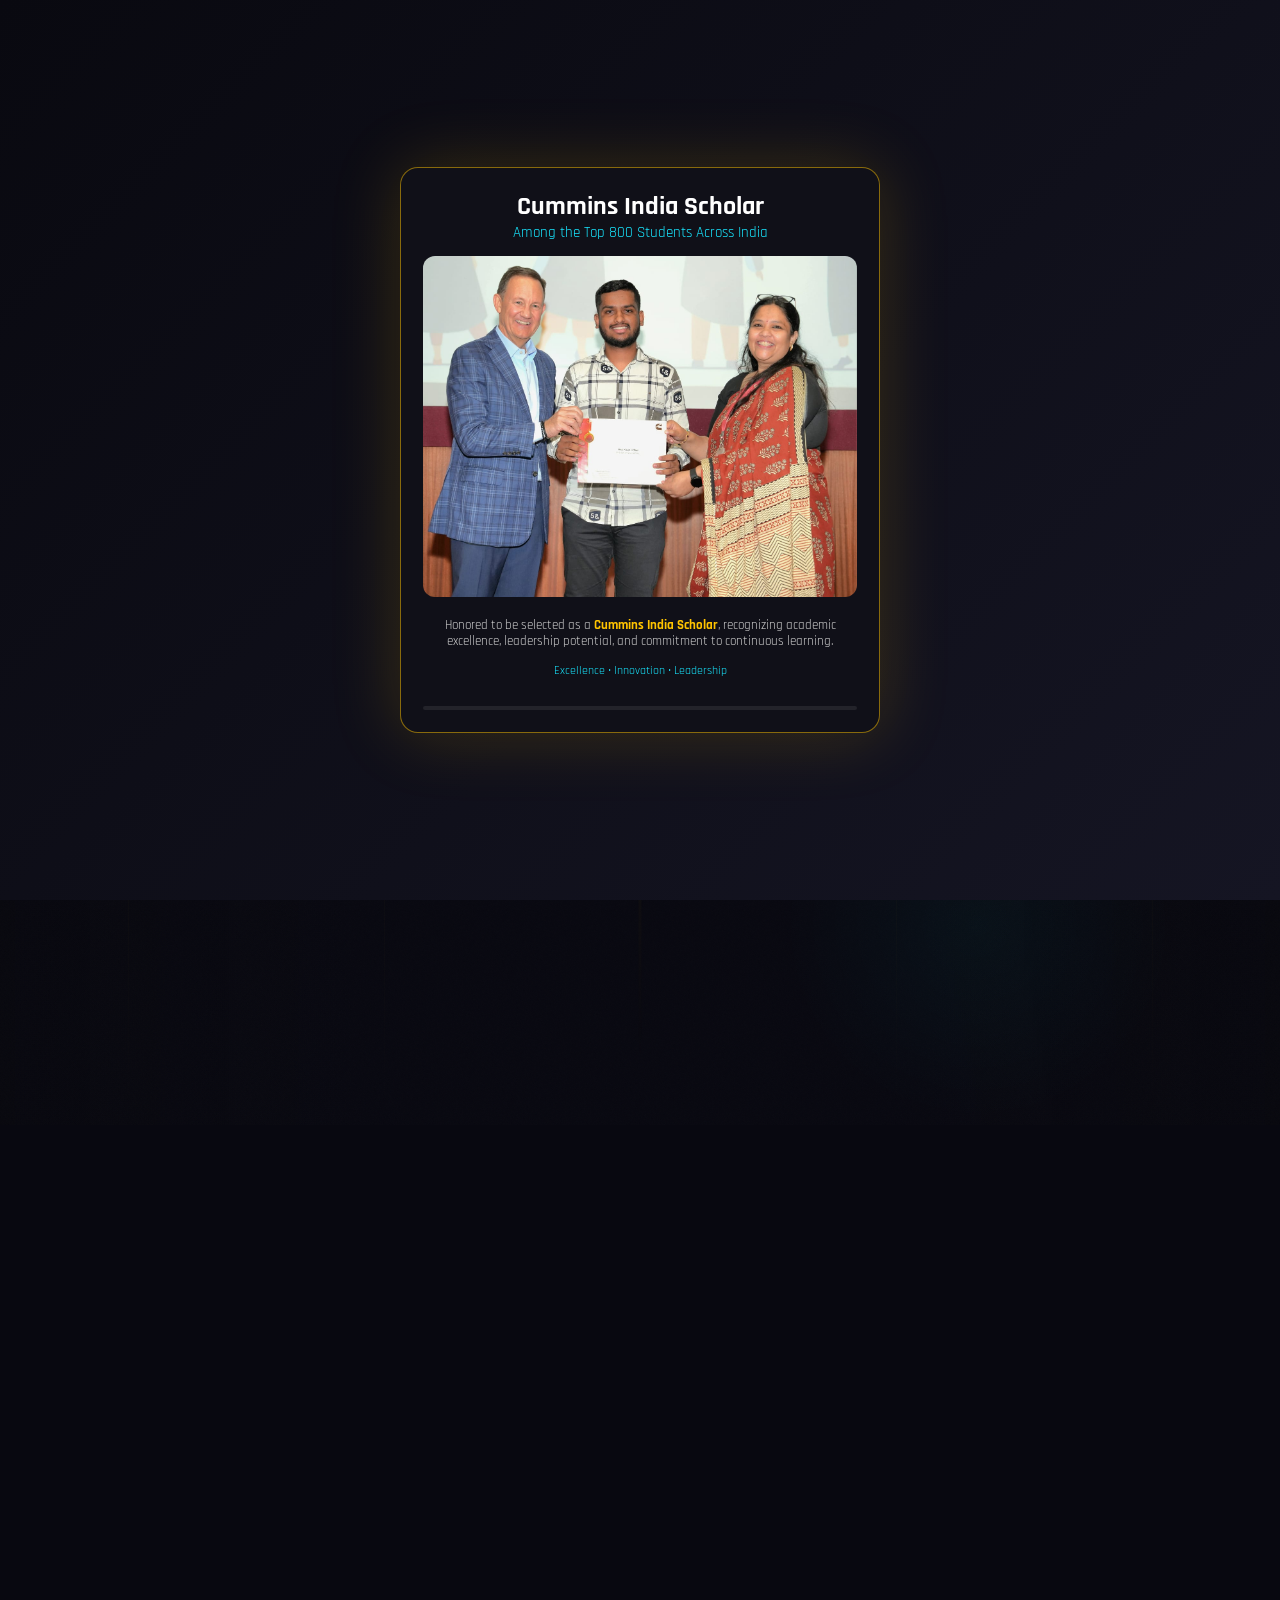
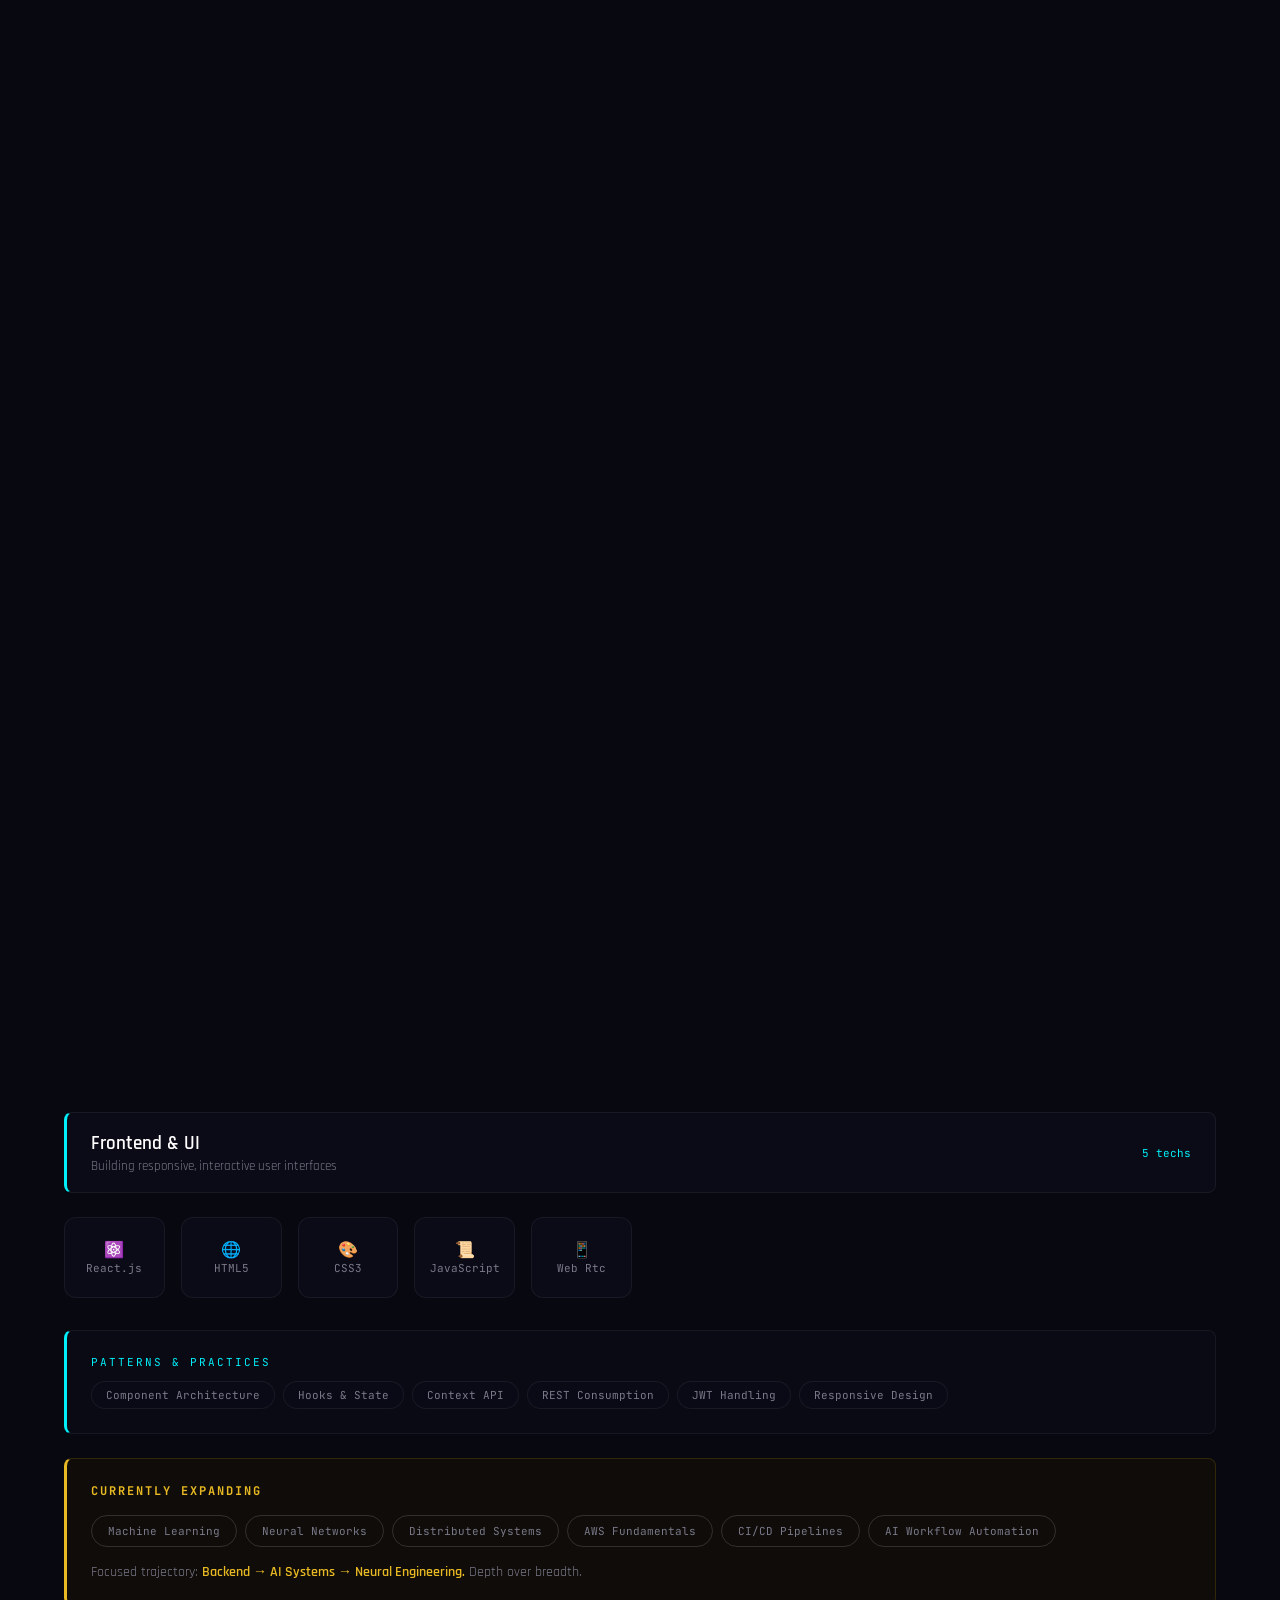
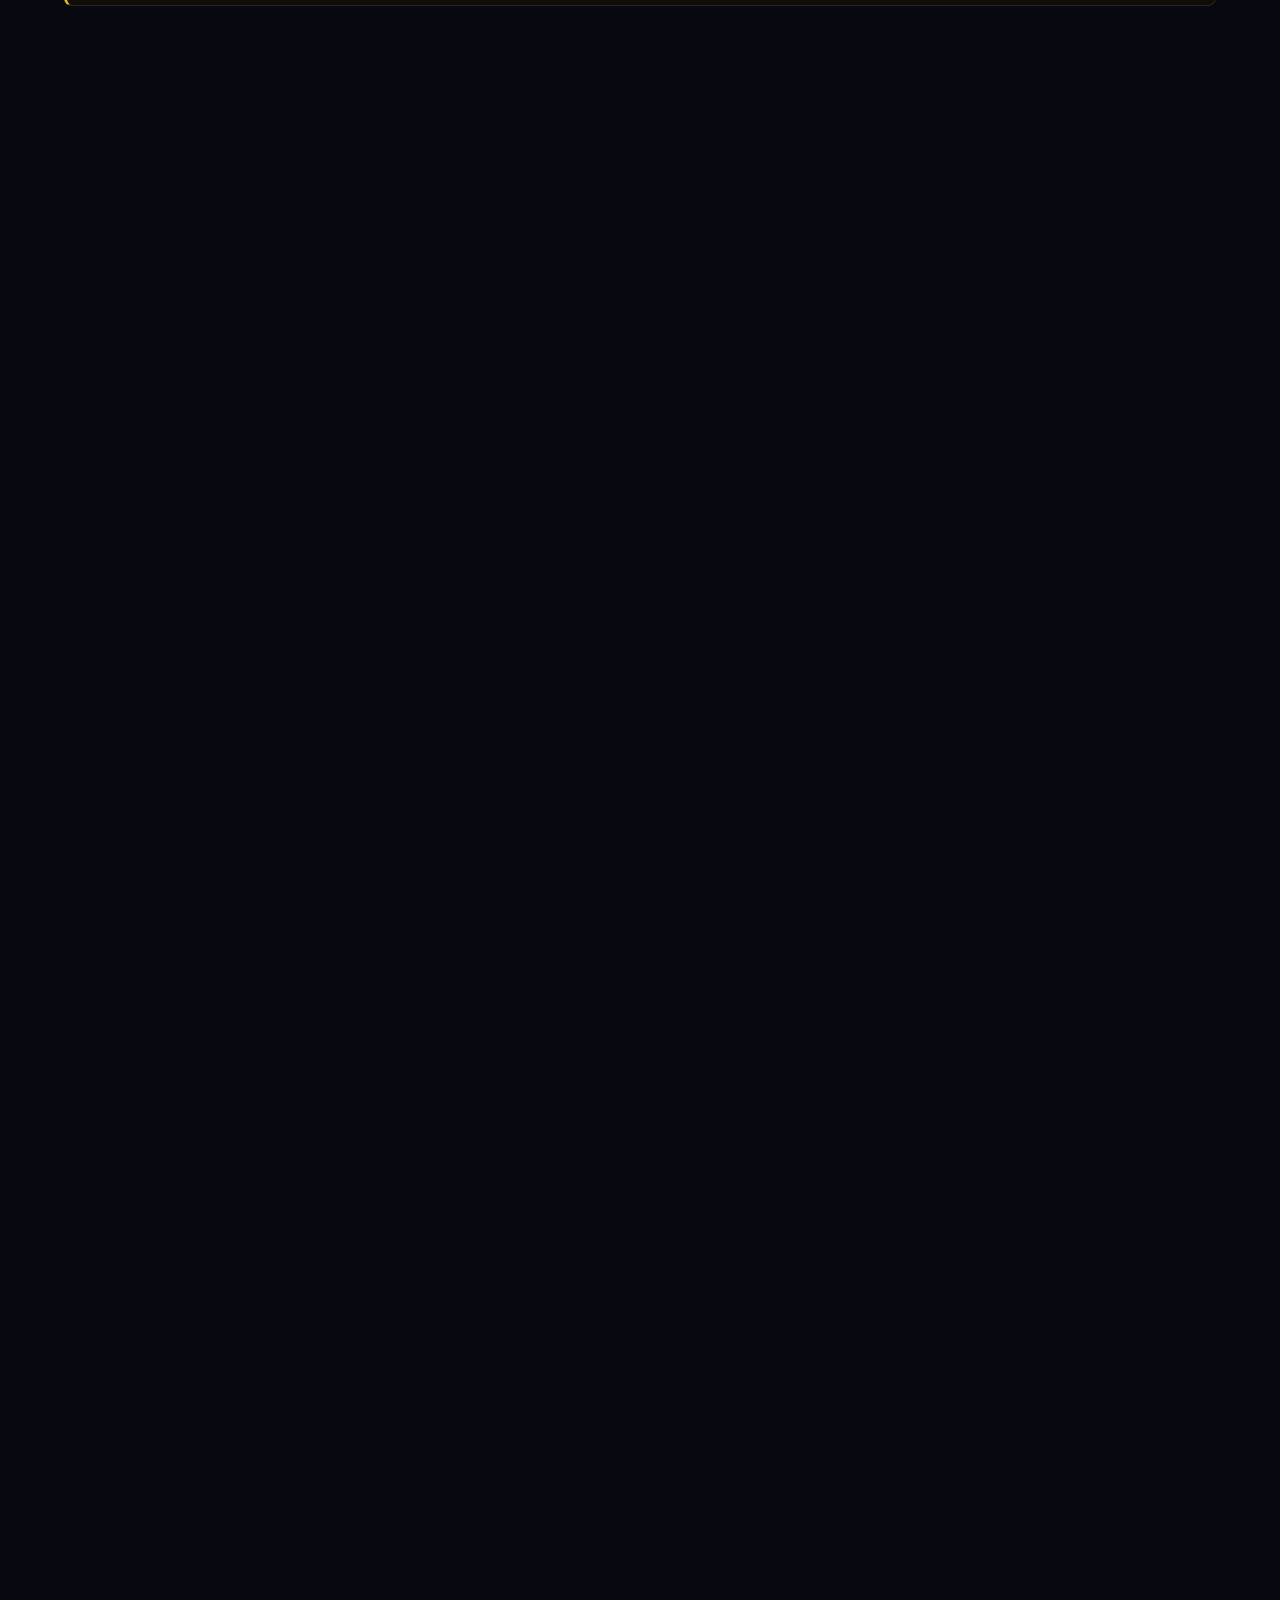
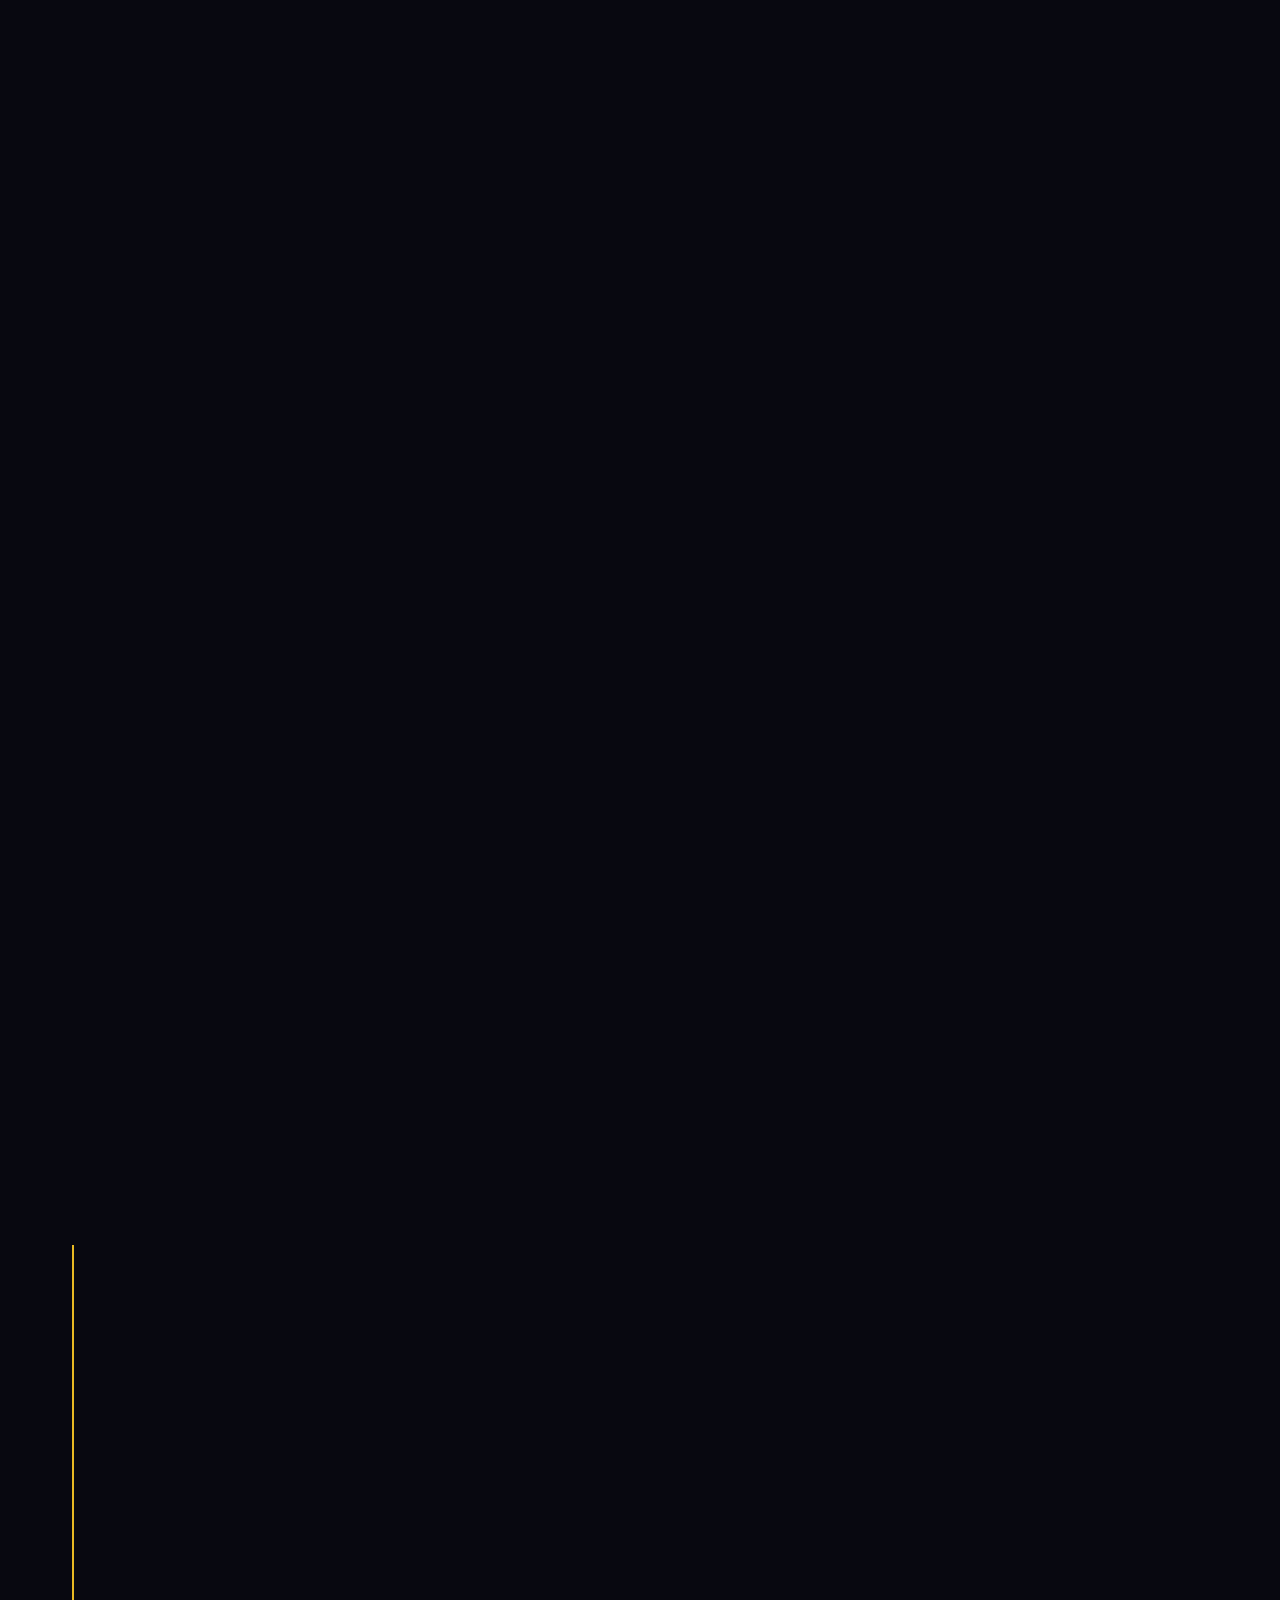
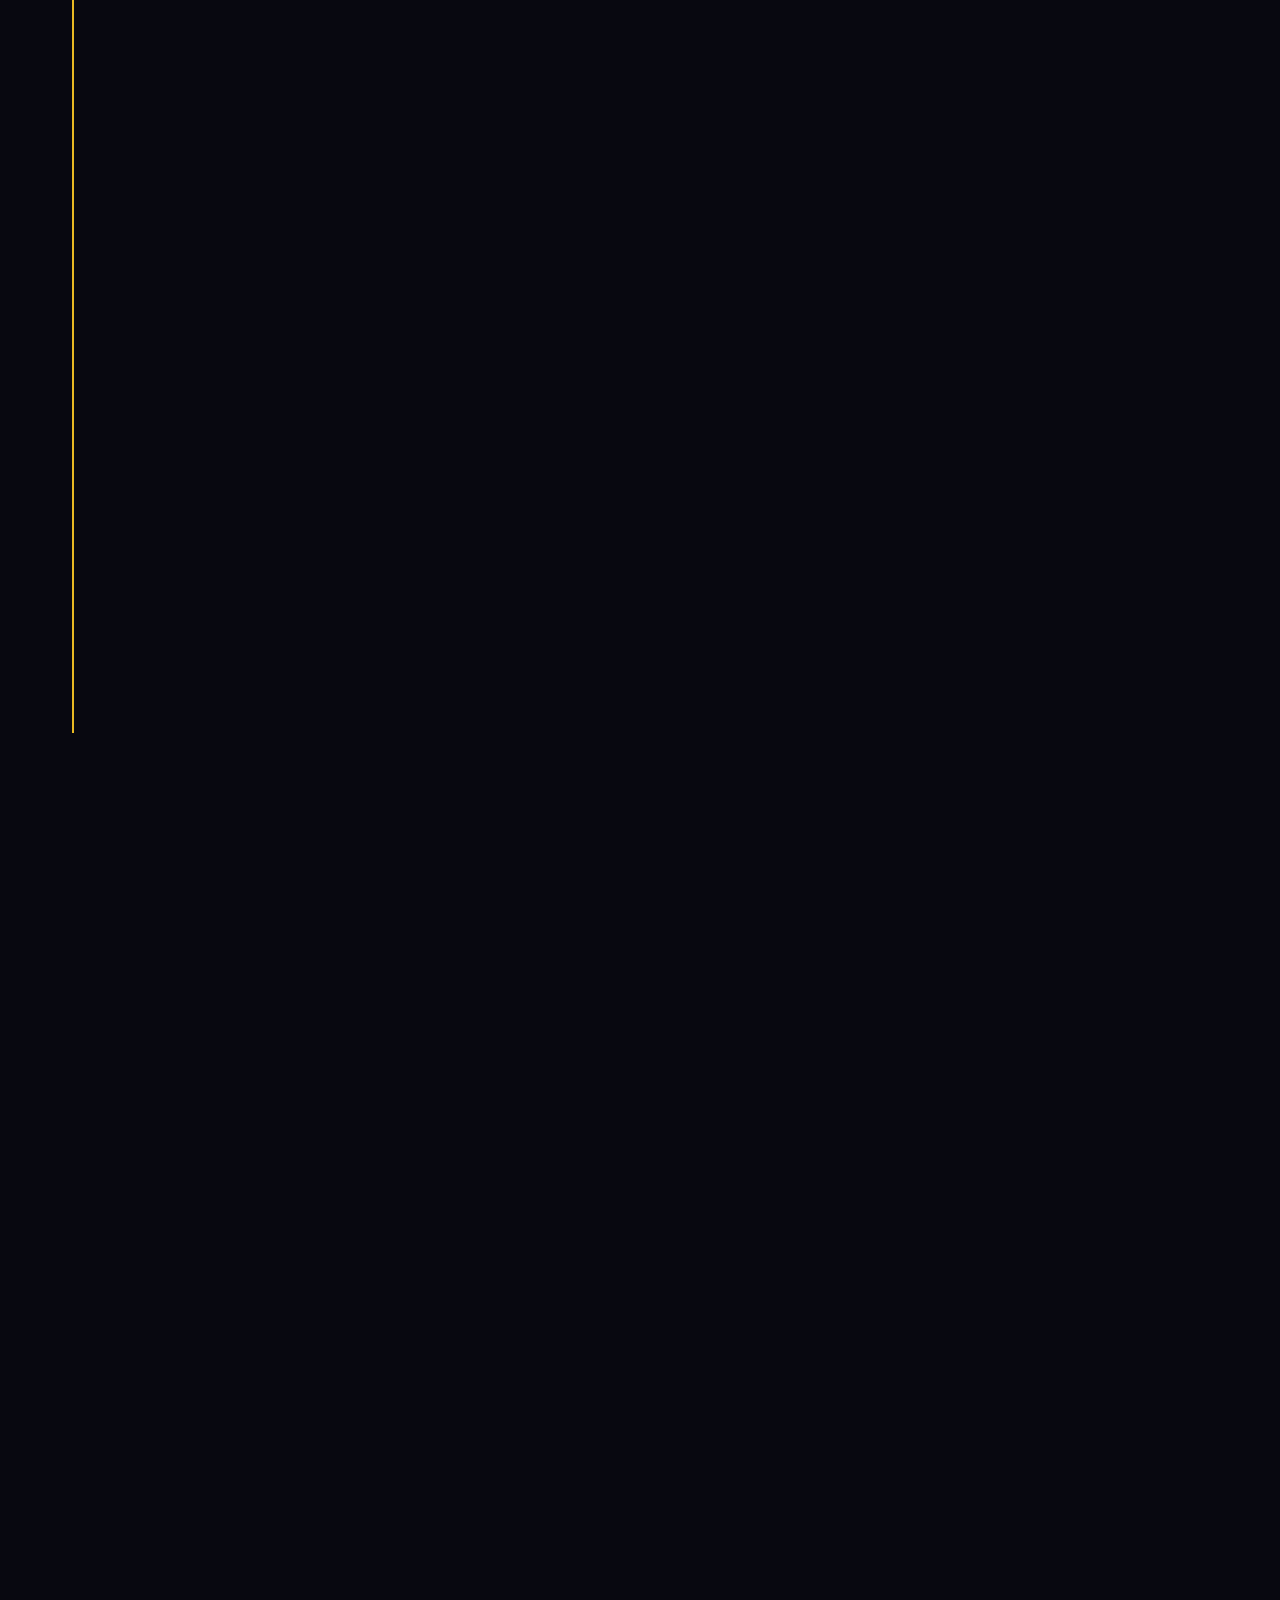
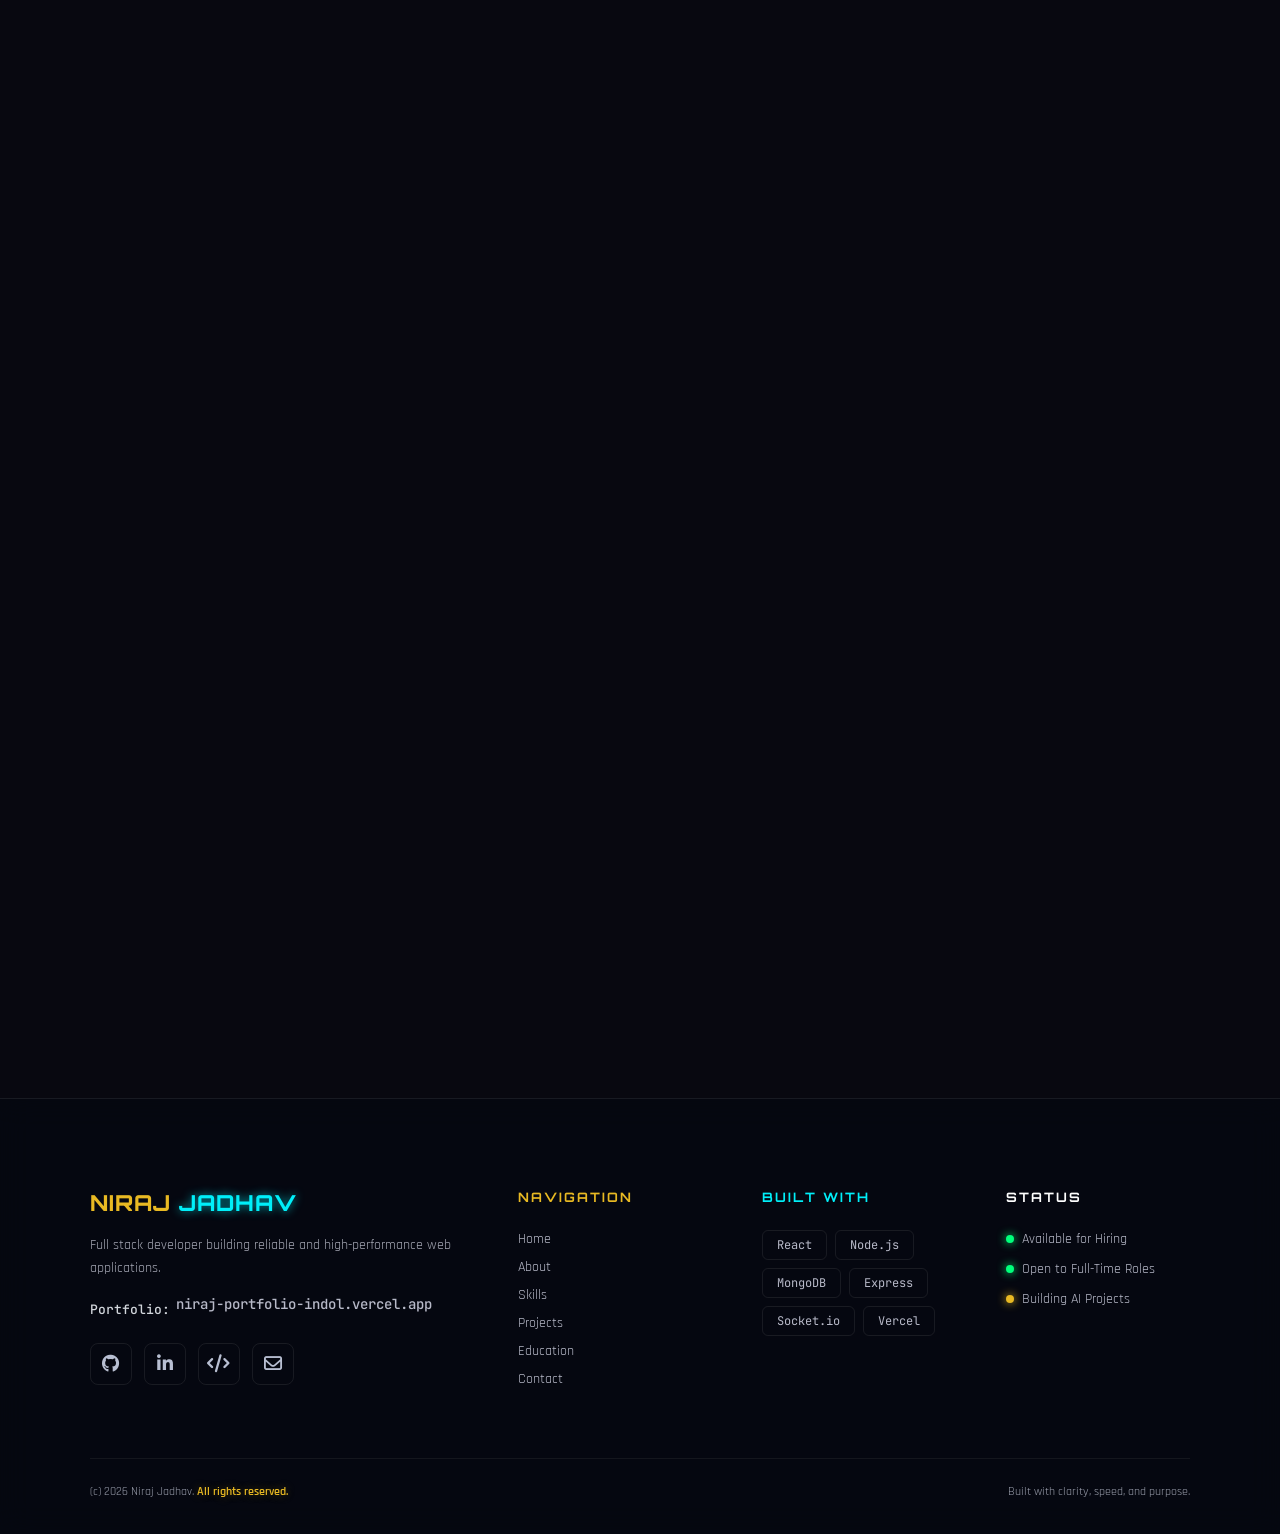
==== commit e7982718: "Initial portfolio" ====
--- a/index.html
+++ b/index.html
@@ -1,14 +1,18 @@
 <!DOCTYPE html>
 <html lang="en">
+
 <head>
     <meta charset="UTF-8" />
     <meta name="viewport" content="width=device-width, initial-scale=1.0" />
     <title>Niraj Jadhav | Full Stack Developer</title>
     <link rel="preconnect" href="https://fonts.googleapis.com" />
-    <link href="https://fonts.googleapis.com/css2?family=Orbitron:wght@400;500;600;700;800;900&family=Rajdhani:wght@300;400;500;600;700&family=JetBrains+Mono:wght@300;400;500;600;700&display=swap" rel="stylesheet" />
+    <link
+        href="https://fonts.googleapis.com/css2?family=Orbitron:wght@400;500;600;700;800;900&family=Rajdhani:wght@300;400;500;600;700&family=JetBrains+Mono:wght@300;400;500;600;700&display=swap"
+        rel="stylesheet" />
     <link href="https://cdnjs.cloudflare.com/ajax/libs/font-awesome/6.6.0/css/all.min.css" rel="stylesheet" />
     <link rel="stylesheet" href="style.css" />
 </head>
+
 <body>
 
     <!-- Splash Screen -->
@@ -17,9 +21,12 @@
             <h1>Cummins India Scholar</h1>
             <p class="splash-subtitle">Among the Top 800 Students Across India</p>
             <img src="cummins.jpeg" alt="Cummins India Scholar" />
-            <p class="splash-text">Honored to be selected as a <span>Cummins India Scholar</span>, recognizing academic excellence, leadership potential, and commitment to continuous learning.</p>
+            <p class="splash-text">Honored to be selected as a <span>Cummins India Scholar</span>, recognizing academic
+                excellence, leadership potential, and commitment to continuous learning.</p>
             <div class="splash-footer">Excellence • Innovation • Leadership</div>
-            <div class="splash-progress-track"><div class="splash-progress-fill"></div></div>
+            <div class="splash-progress-track">
+                <div class="splash-progress-fill"></div>
+            </div>
         </div>
     </div>
 
@@ -55,11 +62,14 @@
         </ul>
         <button class="nav-toggle" id="theme-toggle">
             <svg width="16" height="16" fill="currentColor" viewBox="0 0 24 24" class="moon-icon">
-                <path d="M12 3a9 9 0 109 9c0-.46-.04-.92-.1-1.36a5.389 5.389 0 01-4.4 2.26 5.403 5.403 0 01-3.14-9.8c-.44-.06-.9-.1-1.36-.1z" />
+                <path
+                    d="M12 3a9 9 0 109 9c0-.46-.04-.92-.1-1.36a5.389 5.389 0 01-4.4 2.26 5.403 5.403 0 01-3.14-9.8c-.44-.06-.9-.1-1.36-.1z" />
             </svg>
             <svg width="16" height="16" viewBox="0 0 24 24" class="sun-icon">
                 <circle cx="12" cy="12" r="5" fill="currentColor" />
-                <path d="M12 1v2M12 21v2M4.22 4.22l1.42 1.42M18.36 18.36l1.42 1.42M1 12h2M21 12h2M4.22 19.78l1.42-1.42M18.36 5.64l1.42-1.42" stroke="currentColor" stroke-width="2" stroke-linecap="round" fill="none" />
+                <path
+                    d="M12 1v2M12 21v2M4.22 4.22l1.42 1.42M18.36 18.36l1.42 1.42M1 12h2M21 12h2M4.22 19.78l1.42-1.42M18.36 5.64l1.42-1.42"
+                    stroke="currentColor" stroke-width="2" stroke-linecap="round" fill="none" />
             </svg>
         </button>
     </nav>
@@ -81,7 +91,9 @@
                     <span class="line"></span>
                     <span class="text">Ready to build</span>
                     <span class="line"></span>
-                    <div class="ready-dot-wrapper"><div class="dot-inner"></div></div>
+                    <div class="ready-dot-wrapper">
+                        <div class="dot-inner"></div>
+                    </div>
                 </div>
                 <div class="hero-pretitle reveal">HELLO, I AM</div>
             </div>
@@ -89,20 +101,28 @@
                 <h1 class="glitch-title" data-text="NIRAJ JADHAV">NIRAJ JADHAV</h1>
             </div>
             <div class="hero-role reveal">FULL STACK DEVELOPER</div>
-            <p class="hero-desc reveal">I build fast, scalable, and user-friendly web applications. From backend APIs to frontend interfaces, I focus on clean architecture and great user experience with AI-powered solutions.</p>
+            <p class="hero-desc reveal">I build fast, scalable, and user-friendly web applications. From backend APIs to
+                frontend interfaces, I focus on clean architecture and great user experience with AI-powered solutions.
+            </p>
             <div class="hero-btns reveal">
                 <a href="#projects" class="btn btn-yellow">View My Work</a>
-                <a href="https://drive.google.com/file/d/1MDjvgiD0l9CuXgsF-EdjD1HydcJYa61k/view" class="btn btn-dark">Resume</a>
+                <a href="https://drive.google.com/file/d/1MDjvgiD0l9CuXgsF-EdjD1HydcJYa61k/view"
+                    class="btn btn-dark">Resume</a>
                 <a href="#contact" class="btn btn-cyan">Contact Me</a>
             </div>
             <div class="hero-socials reveal">
-                <a href="https://github.com/Nirajadhav007" target="_blank" title="GitHub"><i class="fab fa-github"></i></a>
-                <a href="https://www.linkedin.com/in/nirajadhav/" target="_blank" title="LinkedIn"><i class="fab fa-linkedin-in"></i></a>
+                <a href="https://github.com/Nirajadhav007" target="_blank" title="GitHub"><i
+                        class="fab fa-github"></i></a>
+                <a href="https://www.linkedin.com/in/nirajadhav/" target="_blank" title="LinkedIn"><i
+                        class="fab fa-linkedin-in"></i></a>
                 <a href="mailto:nirajadhav007@gmail.com" title="Email"><i class="far fa-envelope"></i></a>
-                <a href="https://leetcode.com/u/nirajadhav007/" target="_blank" title="LeetCode"><img src="https://cdn.simpleicons.org/leetcode" alt="LeetCode" /></a>
+                <a href="https://leetcode.com/u/nirajadhav007/" target="_blank" title="LeetCode"><img
+                        src="https://cdn.simpleicons.org/leetcode" alt="LeetCode" /></a>
             </div>
             <div class="flavor-text reveal" id="flavorText">
-                Don&apos;t mind the bats. They&apos;re just here to <span style="color:#00f5ff;text-shadow:0 0 12px rgba(0,245,255,0.7);font-weight:700;">hunt down the bugs.</span>
+                Don&apos;t mind the bats. They&apos;re just here to <span
+                    style="color:#00f5ff;text-shadow:0 0 12px rgba(0,245,255,0.7);font-weight:700;">hunt down the
+                    bugs.</span>
             </div>
         </div>
     </section>
@@ -115,7 +135,10 @@
         <div class="about-grid">
             <div class="about-left">
                 <div class="profile-card-main reveal">
-                    <div class="corner-tl"></div><div class="corner-tr"></div><div class="corner-bl"></div><div class="corner-br"></div>
+                    <div class="corner-tl"></div>
+                    <div class="corner-tr"></div>
+                    <div class="corner-bl"></div>
+                    <div class="corner-br"></div>
                     <div class="profile-header">
                         <div class="profile-avatar-wrapper">
                             <div class="profile-avatar-main"><img src="nirajphoto.jpeg" alt="Niraj Jadhav" /></div>
@@ -125,63 +148,106 @@
                             <span class="pid">ID://</span>
                             <h3>Niraj Jadhav</h3>
                             <div class="role">FULL STACK ENGINEER</div>
-                            <div class="open-status"><span style="display:inline-block;width:6px;height:6px;background:var(--green);border-radius:50%;animation:pulse 2s infinite;box-shadow:0 0 6px var(--green);"></span> Open to Opportunities</div>
+                            <div class="open-status"><span
+                                    style="display:inline-block;width:6px;height:6px;background:var(--green);border-radius:50%;animation:pulse 2s infinite;box-shadow:0 0 6px var(--green);"></span>
+                                Open to Opportunities</div>
                         </div>
                     </div>
                     <div class="profile-details-grid">
                         <div class="profile-detail-item">
                             <div class="profile-detail-icon"><i class="fas fa-map-marker-alt"></i></div>
-                            <div class="profile-detail-text"><span class="label">Base</span><span class="val">Satara, Maharashtra, India</span></div>
+                            <div class="profile-detail-text"><span class="label">Base</span><span class="val">Satara,
+                                    Maharashtra, India</span></div>
                         </div>
                         <div class="profile-detail-item">
                             <div class="profile-detail-icon"><i class="far fa-envelope"></i></div>
-                            <div class="profile-detail-text"><span class="label">Email</span><span class="val">nirajadhav007@gmail.com</span></div>
+                            <div class="profile-detail-text"><span class="label">Email</span><span
+                                    class="val">nirajadhav007@gmail.com</span></div>
                         </div>
                         <div class="profile-detail-item">
                             <div class="profile-detail-icon"><i class="fas fa-code"></i></div>
-                            <div class="profile-detail-text"><span class="label">Focus</span><span class="val">Full Stack | AI Integration</span></div>
+                            <div class="profile-detail-text"><span class="label">Focus</span><span class="val">Full
+                                    Stack | AI Integration</span></div>
                         </div>
                     </div>
                 </div>
                 <div class="cred-signals-card reveal">
                     <div class="s-header">// CREDIBILITY SIGNALS</div>
-                    <div class="s-item"><div class="s-dot" style="background:var(--yellow);box-shadow:0 0 5px var(--yellow);"></div><div class="s-text">Deployed on Vercel &amp; Render</div></div>
-                    <div class="s-item"><div class="s-dot" style="background:var(--cyan);box-shadow:0 0 5px var(--cyan);"></div><div class="s-text">AI-Powered Interview Simulation Platform</div></div>
-                    <div class="s-item"><div class="s-dot" style="background:var(--purple);box-shadow:0 0 5px var(--purple);"></div><div class="s-text">End-to-end MERN apps in production</div></div>
+                    <div class="s-item">
+                        <div class="s-dot" style="background:var(--yellow);box-shadow:0 0 5px var(--yellow);"></div>
+                        <div class="s-text">Deployed on Vercel &amp; Render</div>
+                    </div>
+                    <div class="s-item">
+                        <div class="s-dot" style="background:var(--cyan);box-shadow:0 0 5px var(--cyan);"></div>
+                        <div class="s-text">AI-Powered Interview Simulation Platform</div>
+                    </div>
+                    <div class="s-item">
+                        <div class="s-dot" style="background:var(--purple);box-shadow:0 0 5px var(--purple);"></div>
+                        <div class="s-text">End-to-end MERN apps in production</div>
+                    </div>
                 </div>
                 <div class="principle-grid reveal">
                     <div class="principle-card">
-                        <div class="principle-icon" style="background:rgba(245,197,24,0.12);border-color:rgba(245,197,24,0.22);"><i class="fas fa-bolt" style="color:#f5c518;font-size:14px;"></i></div>
-                        <h4 style="color:#e2e8f0;font-size:12px;font-weight:700;margin-bottom:6px;">Performance-First</h4>
-                        <p style="color:rgba(200,210,225,0.7);font-size:13px;line-height:1.5;">Optimized backend workflows and efficient data handling for scalable, high-throughput systems.</p>
+                        <div class="principle-icon"
+                            style="background:rgba(245,197,24,0.12);border-color:rgba(245,197,24,0.22);"><i
+                                class="fas fa-bolt" style="color:#f5c518;font-size:14px;"></i></div>
+                        <h4 style="color:#e2e8f0;font-size:12px;font-weight:700;margin-bottom:6px;">Performance-First
+                        </h4>
+                        <p style="color:rgba(200,210,225,0.7);font-size:13px;line-height:1.5;">Optimized backend
+                            workflows and efficient data handling for scalable, high-throughput systems.</p>
                     </div>
                     <div class="principle-card">
-                        <div class="principle-icon" style="background:rgba(0,245,255,0.12);border-color:rgba(0,245,255,0.22);"><i class="fas fa-database" style="color:#00f5ff;font-size:14px;"></i></div>
-                        <h4 style="color:#e2e8f0;font-size:12px;font-weight:700;margin-bottom:6px;">Data Engineering</h4>
-                        <p style="color:rgba(200,210,225,0.7);font-size:13px;line-height:1.5;">Mastered high-level SQL and currently advancing Python proficiency to architect robust, scalable data systems.</p>
+                        <div class="principle-icon"
+                            style="background:rgba(0,245,255,0.12);border-color:rgba(0,245,255,0.22);"><i
+                                class="fas fa-database" style="color:#00f5ff;font-size:14px;"></i></div>
+                        <h4 style="color:#e2e8f0;font-size:12px;font-weight:700;margin-bottom:6px;">Data Engineering
+                        </h4>
+                        <p style="color:rgba(200,210,225,0.7);font-size:13px;line-height:1.5;">Mastered high-level SQL
+                            and currently advancing Python proficiency to architect robust, scalable data systems.</p>
                     </div>
                     <div class="principle-card">
-                        <div class="principle-icon" style="background:rgba(168,85,247,0.12);border-color:rgba(168,85,247,0.22);"><i class="fas fa-code-branch" style="color:#a855f7;font-size:14px;"></i></div>
-                        <h4 style="color:#e2e8f0;font-size:12px;font-weight:700;margin-bottom:6px;">DevOps &amp; Deployment Pipelines</h4>
-                        <p style="color:rgba(200,210,225,0.7);font-size:13px;line-height:1.5;">Designing automated CI/CD workflows, containerized deployments, and scalable infrastructure for reliable applications.</p>
+                        <div class="principle-icon"
+                            style="background:rgba(168,85,247,0.12);border-color:rgba(168,85,247,0.22);"><i
+                                class="fas fa-code-branch" style="color:#a855f7;font-size:14px;"></i></div>
+                        <h4 style="color:#e2e8f0;font-size:12px;font-weight:700;margin-bottom:6px;">DevOps &amp;
+                            Deployment Pipelines</h4>
+                        <p style="color:rgba(200,210,225,0.7);font-size:13px;line-height:1.5;">Designing automated CI/CD
+                            workflows, containerized deployments, and scalable infrastructure for reliable applications.
+                        </p>
                     </div>
                     <div class="principle-card">
-                        <div class="principle-icon" style="background:rgba(34,197,94,0.12);border-color:rgba(34,197,94,0.22);"><i class="fas fa-microchip" style="color:#22c55e;font-size:14px;"></i></div>
-                        <h4 style="color:#e2e8f0;font-size:12px;font-weight:700;margin-bottom:6px;">AI Integration &amp; Automation</h4>
-                        <p style="color:rgba(200,210,225,0.7);font-size:13px;line-height:1.5;">Building intelligent features by integrating AI APIs, automating workflows, and enhancing applications with smart capabilities.</p>
+                        <div class="principle-icon"
+                            style="background:rgba(34,197,94,0.12);border-color:rgba(34,197,94,0.22);"><i
+                                class="fas fa-microchip" style="color:#22c55e;font-size:14px;"></i></div>
+                        <h4 style="color:#e2e8f0;font-size:12px;font-weight:700;margin-bottom:6px;">AI Integration &amp;
+                            Automation</h4>
+                        <p style="color:rgba(200,210,225,0.7);font-size:13px;line-height:1.5;">Building intelligent
+                            features by integrating AI APIs, automating workflows, and enhancing applications with smart
+                            capabilities.</p>
                     </div>
                 </div>
             </div>
             <div class="about-right">
                 <div class="terminal-bio-card reveal">
                     <div class="terminal-top-bar">
-                        <div class="term-dot r"></div><div class="term-dot y"></div><div class="term-dot g"></div>
+                        <div class="term-dot r"></div>
+                        <div class="term-dot y"></div>
+                        <div class="term-dot g"></div>
                         <span class="term-cmd">niraj@portfolio ~ $ cat about.md</span>
                     </div>
-                    <div class="bio-title">I don't just write code – <br><span class="hl-gold">I engineer systems.</span></div>
-                    <p class="bio-para">I design <span class="hl-cyan">modular backend systems</span> and scalable APIs optimized for <span class="hl-gold">performance, maintainability, and long-term growth</span> — not just to make things work, but to make them <span class="hl-bold">last</span>.</p>
-                    <p class="bio-para">From <span class="hl-purple">scalable data pipelines</span> to production-ready REST APIs, every system I build is approached with <span class="hl-gold">architectural discipline</span> — because great software isn't built by accident. <span class="hl-bold">It's engineered.</span></p>
-                    <div class="bio-focus-box"><p>Focused on <span class="gold">backend architecture</span>, <span class="cyan">API design</span>, and scalable system engineering.</p></div>
+                    <div class="bio-title">I don't just write code – <br><span class="hl-gold">I engineer
+                            systems.</span></div>
+                    <p class="bio-para">I design <span class="hl-cyan">modular backend systems</span> and scalable APIs
+                        optimized for <span class="hl-gold">performance, maintainability, and long-term growth</span> —
+                        not just to make things work, but to make them <span class="hl-bold">last</span>.</p>
+                    <p class="bio-para">From <span class="hl-purple">scalable data pipelines</span> to production-ready
+                        REST APIs, every system I build is approached with <span class="hl-gold">architectural
+                            discipline</span> — because great software isn't built by accident. <span
+                            class="hl-bold">It's engineered.</span></p>
+                    <div class="bio-focus-box">
+                        <p>Focused on <span class="gold">backend architecture</span>, <span class="cyan">API
+                                design</span>, and scalable system engineering.</p>
+                    </div>
                     <div class="bio-stack-title">// CORE STACK</div>
                     <div class="bio-stack-grid">
                         <span class="st-tag st-gold">Node.js</span>
@@ -198,14 +264,33 @@
                     </div>
                 </div>
                 <div class="stat-grid reveal">
-                    <div class="stat-item"><div class="stat-number" style="color:var(--yellow);text-shadow:0 0 16px rgba(245,197,24,0.55);">100%</div><div style="color:rgba(200,210,225,0.7);font-size:13px;">Data Integrity</div></div>
-                    <div class="stat-item"><div class="stat-number" style="color:var(--cyan);text-shadow:0 0 16px rgba(0,245,255,0.55);">5</div><div style="color:rgba(200,210,225,0.7);font-size:13px;">Projects Shipped</div></div>
-                    <div class="stat-item"><div class="stat-number" style="color:var(--purple);text-shadow:0 0 16px rgba(168,85,247,0.55);">15+</div><div style="color:rgba(200,210,225,0.7);font-size:13px;">APIs Designed</div></div>
-                    <div class="stat-item"><div class="stat-number" style="color:var(--green);text-shadow:0 0 16px rgba(34,197,94,0.55);">10+</div><div style="color:rgba(200,210,225,0.7);font-size:13px;">Technologies Mastered</div></div>
+                    <div class="stat-item">
+                        <div class="stat-number"
+                            style="color:var(--yellow);text-shadow:0 0 16px rgba(245,197,24,0.55);">100%</div>
+                        <div style="color:rgba(200,210,225,0.7);font-size:13px;">Data Integrity</div>
+                    </div>
+                    <div class="stat-item">
+                        <div class="stat-number" style="color:var(--cyan);text-shadow:0 0 16px rgba(0,245,255,0.55);">5
+                        </div>
+                        <div style="color:rgba(200,210,225,0.7);font-size:13px;">Projects Shipped</div>
+                    </div>
+                    <div class="stat-item">
+                        <div class="stat-number"
+                            style="color:var(--purple);text-shadow:0 0 16px rgba(168,85,247,0.55);">15+</div>
+                        <div style="color:rgba(200,210,225,0.7);font-size:13px;">APIs Designed</div>
+                    </div>
+                    <div class="stat-item">
+                        <div class="stat-number" style="color:var(--green);text-shadow:0 0 16px rgba(34,197,94,0.55);">
+                            10+</div>
+                        <div style="color:rgba(200,210,225,0.7);font-size:13px;">Technologies Mastered</div>
+                    </div>
                 </div>
                 <div class="cta-container reveal">
-                    <a href="mailto:nirajadhav007@gmail.com" class="cta-yellow"><i class="far fa-envelope"></i> HIRE ME</a>
-                    <a href="#projects" onclick="document.querySelector('#projects')?.scrollIntoView({behavior:'smooth'});" class="cta-cyan">VIEW PROJECTS</a>
+                    <a href="mailto:nirajadhav007@gmail.com" class="cta-yellow"><i class="far fa-envelope"></i> HIRE
+                        ME</a>
+                    <a href="#projects"
+                        onclick="document.querySelector('#projects')?.scrollIntoView({behavior:'smooth'});"
+                        class="cta-cyan">VIEW PROJECTS</a>
                 </div>
             </div>
         </div>
@@ -224,91 +309,242 @@
             <button class="skill-tab" data-tab="devops" onclick="playClick()">🚀 DevOps &amp; Tools</button>
         </div>
         <div class="skill-panel active" id="panel-frontend">
-            <div class="skill-panel-header"><div><h3>Frontend &amp; UI</h3><p>Building responsive, interactive user interfaces</p></div><span class="count">5 techs</span></div>
+            <div class="skill-panel-header">
+                <div>
+                    <h3>Frontend &amp; UI</h3>
+                    <p>Building responsive, interactive user interfaces</p>
+                </div><span class="count">5 techs</span>
+            </div>
             <div class="tech-grid">
-                <div class="tech-item"><div class="tech-item-icon" style="color:#61dafb;">⚛️</div><div class="tech-item-name">React.js</div></div>
-                <div class="tech-item"><div class="tech-item-icon" style="color:#e34c26;">🌐</div><div class="tech-item-name">HTML5</div></div>
-                <div class="tech-item"><div class="tech-item-icon" style="color:#264de4;">🎨</div><div class="tech-item-name">CSS3</div></div>
-                <div class="tech-item"><div class="tech-item-icon" style="color:#f7df1e;">📜</div><div class="tech-item-name">JavaScript</div></div>
-                <div class="tech-item"><div class="tech-item-icon" style="color:#00eff9;">📱</div><div class="tech-item-name">Web Rtc</div></div>
-            </div>
-            <div class="patterns-box"><div class="patterns-title">PATTERNS &amp; PRACTICES</div><div class="patterns-tags"><span class="pattern-tag">Component Architecture</span><span class="pattern-tag">Hooks &amp; State</span><span class="pattern-tag">Context API</span><span class="pattern-tag">REST Consumption</span><span class="pattern-tag">JWT Handling</span><span class="pattern-tag">Responsive Design</span></div></div>
+                <div class="tech-item">
+                    <div class="tech-item-icon" style="color:#61dafb;">⚛️</div>
+                    <div class="tech-item-name">React.js</div>
+                </div>
+                <div class="tech-item">
+                    <div class="tech-item-icon" style="color:#e34c26;">🌐</div>
+                    <div class="tech-item-name">HTML5</div>
+                </div>
+                <div class="tech-item">
+                    <div class="tech-item-icon" style="color:#264de4;">🎨</div>
+                    <div class="tech-item-name">CSS3</div>
+                </div>
+                <div class="tech-item">
+                    <div class="tech-item-icon" style="color:#f7df1e;">📜</div>
+                    <div class="tech-item-name">JavaScript</div>
+                </div>
+                <div class="tech-item">
+                    <div class="tech-item-icon" style="color:#00eff9;">📱</div>
+                    <div class="tech-item-name">Web Rtc</div>
+                </div>
+            </div>
+            <div class="patterns-box">
+                <div class="patterns-title">PATTERNS &amp; PRACTICES</div>
+                <div class="patterns-tags"><span class="pattern-tag">Component Architecture</span><span
+                        class="pattern-tag">Hooks &amp; State</span><span class="pattern-tag">Context API</span><span
+                        class="pattern-tag">REST Consumption</span><span class="pattern-tag">JWT Handling</span><span
+                        class="pattern-tag">Responsive Design</span></div>
+            </div>
             <div class="currently-expanding">
                 <div class="currently-expanding-title">Currently Expanding</div>
-                <div class="expanding-tags"><span class="expanding-tag">Machine Learning</span><span class="expanding-tag">Neural Networks</span><span class="expanding-tag">Distributed Systems</span><span class="expanding-tag">AWS Fundamentals</span><span class="expanding-tag">CI/CD Pipelines</span><span class="expanding-tag">AI Workflow Automation</span></div>
-                <div class="expanding-trajectory">Focused trajectory: <span class="path">Backend → AI Systems → Neural Engineering.</span> Depth over breadth.</div>
+                <div class="expanding-tags"><span class="expanding-tag">Machine Learning</span><span
+                        class="expanding-tag">Neural Networks</span><span class="expanding-tag">Distributed
+                        Systems</span><span class="expanding-tag">AWS Fundamentals</span><span
+                        class="expanding-tag">CI/CD Pipelines</span><span class="expanding-tag">AI Workflow
+                        Automation</span></div>
+                <div class="expanding-trajectory">Focused trajectory: <span class="path">Backend → AI Systems → Neural
+                        Engineering.</span> Depth over breadth.</div>
             </div>
         </div>
         <div class="skill-panel" id="panel-backend">
-            <div class="skill-panel-header"><div><h3>Backend &amp; APIs</h3><p>Scalable server logic and data processing</p></div><span class="count">7 techs</span></div>
+            <div class="skill-panel-header">
+                <div>
+                    <h3>Backend &amp; APIs</h3>
+                    <p>Scalable server logic and data processing</p>
+                </div><span class="count">7 techs</span>
+            </div>
             <div class="tech-grid">
-                <div class="tech-item"><div class="tech-item-icon" style="color:#68a063;">🚀</div><div class="tech-item-name">Node.js</div></div>
-                <div class="tech-item"><div class="tech-item-icon" style="color:#fff;">⚡</div><div class="tech-item-name">Express.js</div></div>
-                <div class="tech-item"><div class="tech-item-icon" style="color:#3776ab;">🐍</div><div class="tech-item-name">Python</div></div>
-                <div class="tech-item"><div class="tech-item-icon" style="color:#ff6b6b;">🔗</div><div class="tech-item-name">REST API</div></div>
-                <div class="tech-item"><div class="tech-item-icon" style="color:#f34f29;">📡</div><div class="tech-item-name">Socket.io</div></div>
-                <div class="tech-item"><div class="tech-item-icon" style="color:#00758f;">📊</div><div class="tech-item-name">MySQL</div></div>
-                <div class="tech-item"><div class="tech-item-icon" style="color:#47a248;">🍃</div><div class="tech-item-name">MongoDB</div></div>
+                <div class="tech-item">
+                    <div class="tech-item-icon" style="color:#68a063;">🚀</div>
+                    <div class="tech-item-name">Node.js</div>
+                </div>
+                <div class="tech-item">
+                    <div class="tech-item-icon" style="color:#fff;">⚡</div>
+                    <div class="tech-item-name">Express.js</div>
+                </div>
+                <div class="tech-item">
+                    <div class="tech-item-icon" style="color:#3776ab;">🐍</div>
+                    <div class="tech-item-name">Python</div>
+                </div>
+                <div class="tech-item">
+                    <div class="tech-item-icon" style="color:#ff6b6b;">🔗</div>
+                    <div class="tech-item-name">REST API</div>
+                </div>
+                <div class="tech-item">
+                    <div class="tech-item-icon" style="color:#f34f29;">📡</div>
+                    <div class="tech-item-name">Socket.io</div>
+                </div>
+                <div class="tech-item">
+                    <div class="tech-item-icon" style="color:#00758f;">📊</div>
+                    <div class="tech-item-name">MySQL</div>
+                </div>
+                <div class="tech-item">
+                    <div class="tech-item-icon" style="color:#47a248;">🍃</div>
+                    <div class="tech-item-name">MongoDB</div>
+                </div>
             </div>
             <div class="patterns-title">PATTERNS &amp; PRACTICES</div>
-            <div class="patterns-tags"><span class="pattern-tag">MVC Architecture</span><span class="pattern-tag">Middleware Chains</span><span class="pattern-tag">Error Handling</span><span class="pattern-tag">Data Validation</span><span class="pattern-tag">JWT Strategy</span></div>
+            <div class="patterns-tags"><span class="pattern-tag">MVC Architecture</span><span
+                    class="pattern-tag">Middleware Chains</span><span class="pattern-tag">Error Handling</span><span
+                    class="pattern-tag">Data Validation</span><span class="pattern-tag">JWT Strategy</span></div>
             <div class="currently-expanding">
                 <div class="currently-expanding-title">Currently Expanding</div>
-                <div class="expanding-tags"><span class="expanding-tag">Machine Learning</span><span class="expanding-tag">Neural Networks</span><span class="expanding-tag">Distributed Systems</span><span class="expanding-tag">AWS Fundamentals</span><span class="expanding-tag">CI/CD Pipelines</span><span class="expanding-tag">AI Workflow Automation</span></div>
-                <div class="expanding-trajectory">Focused trajectory: <span class="path">Backend → AI Systems → Neural Engineering.</span> Depth over breadth.</div>
+                <div class="expanding-tags"><span class="expanding-tag">Machine Learning</span><span
+                        class="expanding-tag">Neural Networks</span><span class="expanding-tag">Distributed
+                        Systems</span><span class="expanding-tag">AWS Fundamentals</span><span
+                        class="expanding-tag">CI/CD Pipelines</span><span class="expanding-tag">AI Workflow
+                        Automation</span></div>
+                <div class="expanding-trajectory">Focused trajectory: <span class="path">Backend → AI Systems → Neural
+                        Engineering.</span> Depth over breadth.</div>
             </div>
         </div>
         <div class="skill-panel" id="panel-auth">
-            <div class="skill-panel-header"><div><h3>Auth &amp; Integration</h3><p>Secure authentication and 3rd-party integrations</p></div><span class="count">5 techs</span></div>
+            <div class="skill-panel-header">
+                <div>
+                    <h3>Auth &amp; Integration</h3>
+                    <p>Secure authentication and 3rd-party integrations</p>
+                </div><span class="count">5 techs</span>
+            </div>
             <div class="tech-grid">
-                <div class="tech-item"><div class="tech-item-icon" style="color:#000;">🔒</div><div class="tech-item-name">JWT</div></div>
-                <div class="tech-item"><div class="tech-item-icon" style="color:#4285f4;">👤</div><div class="tech-item-name">OAuth2</div></div>
-                <div class="tech-item"><div class="tech-item-icon" style="color:#1a73e8;">🔑</div><div class="tech-item-name">Google Auth</div></div>
-                <div class="tech-item"><div class="tech-item-icon" style="color:#ededed;">🛡️</div><div class="tech-item-name">Bcrypt</div></div>
-                <div class="tech-item"><div class="tech-item-icon" style="color:#e10000;">🌐</div><div class="tech-item-name">Axios</div></div>
+                <div class="tech-item">
+                    <div class="tech-item-icon" style="color:#000;">🔒</div>
+                    <div class="tech-item-name">JWT</div>
+                </div>
+                <div class="tech-item">
+                    <div class="tech-item-icon" style="color:#4285f4;">👤</div>
+                    <div class="tech-item-name">OAuth2</div>
+                </div>
+                <div class="tech-item">
+                    <div class="tech-item-icon" style="color:#1a73e8;">🔑</div>
+                    <div class="tech-item-name">Google Auth</div>
+                </div>
+                <div class="tech-item">
+                    <div class="tech-item-icon" style="color:#ededed;">🛡️</div>
+                    <div class="tech-item-name">Bcrypt</div>
+                </div>
+                <div class="tech-item">
+                    <div class="tech-item-icon" style="color:#e10000;">🌐</div>
+                    <div class="tech-item-name">Axios</div>
+                </div>
             </div>
             <div class="patterns-title">PATTERNS &amp; PRACTICES</div>
-            <div class="patterns-tags"><span class="pattern-tag">RBAC (Role-Based)</span><span class="pattern-tag">Token Refreshing</span><span class="pattern-tag">SSO Integration</span><span class="pattern-tag">Session Management</span><span class="pattern-tag">Webhook Delivery</span></div>
+            <div class="patterns-tags"><span class="pattern-tag">RBAC (Role-Based)</span><span class="pattern-tag">Token
+                    Refreshing</span><span class="pattern-tag">SSO Integration</span><span class="pattern-tag">Session
+                    Management</span><span class="pattern-tag">Webhook Delivery</span></div>
             <div class="currently-expanding">
                 <div class="currently-expanding-title">Currently Expanding</div>
-                <div class="expanding-tags"><span class="expanding-tag">Machine Learning</span><span class="expanding-tag">Neural Networks</span><span class="expanding-tag">Distributed Systems</span><span class="expanding-tag">AWS Fundamentals</span><span class="expanding-tag">CI/CD Pipelines</span><span class="expanding-tag">AI Workflow Automation</span></div>
-                <div class="expanding-trajectory">Focused trajectory: <span class="path">Backend → AI Systems → Neural Engineering.</span> Depth over breadth.</div>
+                <div class="expanding-tags"><span class="expanding-tag">Machine Learning</span><span
+                        class="expanding-tag">Neural Networks</span><span class="expanding-tag">Distributed
+                        Systems</span><span class="expanding-tag">AWS Fundamentals</span><span
+                        class="expanding-tag">CI/CD Pipelines</span><span class="expanding-tag">AI Workflow
+                        Automation</span></div>
+                <div class="expanding-trajectory">Focused trajectory: <span class="path">Backend → AI Systems → Neural
+                        Engineering.</span> Depth over breadth.</div>
             </div>
         </div>
         <div class="skill-panel" id="panel-core">
-            <div class="skill-panel-header"><div><h3>Core Fundamentals</h3><p>Computer science and software engineering foundations</p></div><span class="count">6 techs</span></div>
+            <div class="skill-panel-header">
+                <div>
+                    <h3>Core Fundamentals</h3>
+                    <p>Computer science and software engineering foundations</p>
+                </div><span class="count">6 techs</span>
+            </div>
             <div class="tech-grid">
-                <div class="tech-item"><div class="tech-item-icon">🗄️</div><div class="tech-item-name">Database Management Systems</div></div>
-                <div class="tech-item"><div class="tech-item-icon">💻</div><div class="tech-item-name">Operating Systems</div></div>
-                <div class="tech-item"><div class="tech-item-icon">🧬</div><div class="tech-item-name">Object-Oriented Programming</div></div>
-                <div class="tech-item"><div class="tech-item-icon">🏗️</div><div class="tech-item-name">System Design</div></div>
-                <div class="tech-item"><div class="tech-item-icon">🌐</div><div class="tech-item-name">Computer Networks</div></div>
-                <div class="tech-item"><div class="tech-item-icon">🧩</div><div class="tech-item-name">Data Structures</div></div>
+                <div class="tech-item">
+                    <div class="tech-item-icon">🗄️</div>
+                    <div class="tech-item-name">Database Management Systems</div>
+                </div>
+                <div class="tech-item">
+                    <div class="tech-item-icon">💻</div>
+                    <div class="tech-item-name">Operating Systems</div>
+                </div>
+                <div class="tech-item">
+                    <div class="tech-item-icon">🧬</div>
+                    <div class="tech-item-name">Object-Oriented Programming</div>
+                </div>
+                <div class="tech-item">
+                    <div class="tech-item-icon">🏗️</div>
+                    <div class="tech-item-name">System Design</div>
+                </div>
+                <div class="tech-item">
+                    <div class="tech-item-icon">🌐</div>
+                    <div class="tech-item-name">Computer Networks</div>
+                </div>
+                <div class="tech-item">
+                    <div class="tech-item-icon">🧩</div>
+                    <div class="tech-item-name">Data Structures</div>
+                </div>
             </div>
             <div class="patterns-title">PATTERNS &amp; PRACTICES</div>
-            <div class="patterns-tags"><span class="pattern-tag">SOLID Principles</span><span class="pattern-tag">Design Patterns</span><span class="pattern-tag">Functional Prog.</span><span class="pattern-tag">Big-O Complexity</span><span class="pattern-tag">Event-Driven Arch</span></div>
+            <div class="patterns-tags"><span class="pattern-tag">SOLID Principles</span><span class="pattern-tag">Design
+                    Patterns</span><span class="pattern-tag">Functional Prog.</span><span class="pattern-tag">Big-O
+                    Complexity</span><span class="pattern-tag">Event-Driven Arch</span></div>
             <div class="currently-expanding">
                 <div class="currently-expanding-title">Currently Expanding</div>
-                <div class="expanding-tags"><span class="expanding-tag">Machine Learning</span><span class="expanding-tag">Neural Networks</span><span class="expanding-tag">Distributed Systems</span><span class="expanding-tag">AWS Fundamentals</span><span class="expanding-tag">CI/CD Pipelines</span><span class="expanding-tag">AI Workflow Automation</span></div>
-                <div class="expanding-trajectory">Focused trajectory: <span class="path">Backend → AI Systems → Neural Engineering.</span> Depth over breadth.</div>
+                <div class="expanding-tags"><span class="expanding-tag">Machine Learning</span><span
+                        class="expanding-tag">Neural Networks</span><span class="expanding-tag">Distributed
+                        Systems</span><span class="expanding-tag">AWS Fundamentals</span><span
+                        class="expanding-tag">CI/CD Pipelines</span><span class="expanding-tag">AI Workflow
+                        Automation</span></div>
+                <div class="expanding-trajectory">Focused trajectory: <span class="path">Backend → AI Systems → Neural
+                        Engineering.</span> Depth over breadth.</div>
             </div>
         </div>
         <div class="skill-panel" id="panel-devops">
-            <div class="skill-panel-header"><div><h3>DevOps &amp; Tools</h3><p>CI/CD, containers, and production deployment</p></div><span class="count">6 techs</span></div>
+            <div class="skill-panel-header">
+                <div>
+                    <h3>DevOps &amp; Tools</h3>
+                    <p>CI/CD, containers, and production deployment</p>
+                </div><span class="count">6 techs</span>
+            </div>
             <div class="tech-grid">
-                <div class="tech-item"><div class="tech-item-icon" style="color:#2496ed;">🐳</div><div class="tech-item-name">Docker</div></div>
-                <div class="tech-item"><div class="tech-item-icon" style="color:#f05032;">🔀</div><div class="tech-item-name">Git</div></div>
-                <div class="tech-item"><div class="tech-item-icon" style="color:#2088ff;">⚙️</div><div class="tech-item-name">GitHub Actions</div></div>
-                <div class="tech-item"><div class="tech-item-icon" style="color:#ffff;">▲</div><div class="tech-item-name">Vercel</div></div>
-                <div class="tech-item"><div class="tech-item-icon" style="color:#ff9900;">☁️</div><div class="tech-item-name">AWS (EC2/S3)</div></div>
-                <div class="tech-item"><div class="tech-item-icon" style="color:#fcc624;">🐧</div><div class="tech-item-name">Linux/Bash</div></div>
+                <div class="tech-item">
+                    <div class="tech-item-icon" style="color:#2496ed;">🐳</div>
+                    <div class="tech-item-name">Docker</div>
+                </div>
+                <div class="tech-item">
+                    <div class="tech-item-icon" style="color:#f05032;">🔀</div>
+                    <div class="tech-item-name">Git</div>
+                </div>
+                <div class="tech-item">
+                    <div class="tech-item-icon" style="color:#2088ff;">⚙️</div>
+                    <div class="tech-item-name">GitHub Actions</div>
+                </div>
+                <div class="tech-item">
+                    <div class="tech-item-icon" style="color:#ffff;">▲</div>
+                    <div class="tech-item-name">Vercel</div>
+                </div>
+                <div class="tech-item">
+                    <div class="tech-item-icon" style="color:#ff9900;">☁️</div>
+                    <div class="tech-item-name">AWS (EC2/S3)</div>
+                </div>
+                <div class="tech-item">
+                    <div class="tech-item-icon" style="color:#fcc624;">🐧</div>
+                    <div class="tech-item-name">Linux/Bash</div>
+                </div>
             </div>
             <div class="patterns-title">PATTERNS &amp; PRACTICES</div>
-            <div class="patterns-tags"><span class="pattern-tag">CI/CD Pipelines</span><span class="pattern-tag">Containerization</span><span class="pattern-tag">Environment Config</span><span class="pattern-tag">Unit Testing</span><span class="pattern-tag">Zero-Downtime Deploys</span></div>
+            <div class="patterns-tags"><span class="pattern-tag">CI/CD Pipelines</span><span
+                    class="pattern-tag">Containerization</span><span class="pattern-tag">Environment Config</span><span
+                    class="pattern-tag">Unit Testing</span><span class="pattern-tag">Zero-Downtime Deploys</span></div>
             <div class="currently-expanding">
                 <div class="currently-expanding-title">Currently Expanding</div>
-                <div class="expanding-tags"><span class="expanding-tag">Machine Learning</span><span class="expanding-tag">Neural Networks</span><span class="expanding-tag">Distributed Systems</span><span class="expanding-tag">AWS Fundamentals</span><span class="expanding-tag">CI/CD Pipelines</span><span class="expanding-tag">AI Workflow Automation</span></div>
-                <div class="expanding-trajectory">Focused trajectory: <span class="path">Backend → AI Systems → Neural Engineering.</span> Depth over breadth.</div>
+                <div class="expanding-tags"><span class="expanding-tag">Machine Learning</span><span
+                        class="expanding-tag">Neural Networks</span><span class="expanding-tag">Distributed
+                        Systems</span><span class="expanding-tag">AWS Fundamentals</span><span
+                        class="expanding-tag">CI/CD Pipelines</span><span class="expanding-tag">AI Workflow
+                        Automation</span></div>
+                <div class="expanding-trajectory">Focused trajectory: <span class="path">Backend → AI Systems → Neural
+                        Engineering.</span> Depth over breadth.</div>
             </div>
         </div>
     </section>
@@ -320,12 +556,17 @@
         <p class="sec-subtitle reveal">Real-world experience building production systems</p>
         <div class="exp-card reveal">
             <div class="exp-header">
-                <div><div class="exp-title">Web Development Intern</div><div class="exp-company">Proxenix — Remote</div></div>
+                <div>
+                    <div class="exp-title">Web Development Intern</div>
+                    <div class="exp-company">Proxenix — Remote</div>
+                </div>
                 <div class="exp-date">July 2025 – Sept 2025</div>
             </div>
             <ul class="exp-list">
-                <li>Selected for a remote Web Development internship, working on client projects under strict confidentiality standards.</li>
-                <li>Improved website load speed by <strong>30%</strong> by optimizing front-end assets and API calls.</li>
+                <li>Selected for a remote Web Development internship, working on client projects under strict
+                    confidentiality standards.</li>
+                <li>Improved website load speed by <strong>30%</strong> by optimizing front-end assets and API calls.
+                </li>
                 <li>Gained hands-on experience in Web Design principles through real-world project assignments.</li>
                 <li>Received structured on-the-job training and mentorship from experienced team members.</li>
             </ul>
@@ -336,60 +577,95 @@
     <section id="projects">
         <div class="sec-label reveal">04 // Projects &amp; Credentials</div>
         <h2 class="sec-title reveal">THINGS I'VE <span class="highlight">BUILT</span></h2>
-        <p class="sec-subtitle reveal">Full-stack applications in production &amp; professional certifications earned.</p>
+        <p class="sec-subtitle reveal">Full-stack applications in production &amp; professional certifications earned.
+        </p>
         <div class="projects-grid">
             <div class="project-card reveal">
-                <div class="project-img"><img src="QuickHireAI.jpeg" alt="QuickHireAI" style="width:100%; height:auto;"/></div>
+                <div class="project-img"><img src="QuickHireAI.jpeg" alt="QuickHireAI"
+                        style="width:100%; height:auto;" /></div>
                 <div class="project-content">
-                    <div class="project-tags"><span class="project-tag">AI Questions</span><span class="project-tag">Speech-to-Text</span><span class="project-tag">Analytics</span></div>
+                    <div class="project-tags"><span class="project-tag">AI Questions</span><span
+                            class="project-tag">Speech-to-Text</span><span class="project-tag">Analytics</span></div>
                     <h3 class="project-title">QuickHireAI</h3>
                     <div class="project-subtitle">AI-POWERED MOCK INTERVIEW PLATFORM</div>
-                    <p class="project-desc">A MERN-stack AI interview simulator using Gemini API. Features JWT authentication, interview scheduling, AI-generated questions, speech recognition, and AI-based evaluation with detailed analytics.</p>
-                    <div class="project-techs"><span class="project-tech">React 19</span><span class="project-tech">Node.js</span><span class="project-tech">Express</span><span class="project-tech">MongoDB</span><span class="project-tech">Gemini API</span><span class="project-tech">JWT</span></div>
+                    <p class="project-desc">A MERN-stack AI interview simulator using Gemini API. Features JWT
+                        authentication, interview scheduling, AI-generated questions, speech recognition, and AI-based
+                        evaluation with detailed analytics.</p>
+                    <div class="project-techs"><span class="project-tech">React 19</span><span
+                            class="project-tech">Node.js</span><span class="project-tech">Express</span><span
+                            class="project-tech">MongoDB</span><span class="project-tech">Gemini API</span><span
+                            class="project-tech">JWT</span></div>
                     <div class="project-links">
-                        <a href="https://quick-hire-ai.vercel.app/" class="project-link live" onclick="playClick()">↗ Live</a>
-                        <a href="https://github.com/Nirajadhav007/QuickHireAI" class="project-link code" onclick="playClick()">⚡ Code</a>
+                        <a href="https://quick-hire-ai.vercel.app/" class="project-link live" onclick="playClick()">↗
+                            Live</a>
+                        <a href="https://github.com/Nirajadhav007/QuickHireAI" class="project-link code"
+                            onclick="playClick()">⚡ Code</a>
                     </div>
                 </div>
             </div>
             <div class="project-card reveal">
-                <div class="project-img"><img src="MyEthnicShop.jpeg" alt="MyEthnicShop" style="width:100%; height:auto;"/></div>
+                <div class="project-img"><img src="MyEthnicShop.jpeg" alt="MyEthnicShop"
+                        style="width:100%; height:auto;" /></div>
                 <div class="project-content">
-                    <div class="project-tags"><span class="project-tag">E-Commerce</span><span class="project-tag">Payment Gateway</span><span class="project-tag">Admin Panel</span></div>
+                    <div class="project-tags"><span class="project-tag">E-Commerce</span><span
+                            class="project-tag">Payment Gateway</span><span class="project-tag">Admin Panel</span></div>
                     <h3 class="project-title">MyEthnicShop</h3>
                     <div class="project-subtitle">FULL-STACK E-COMMERCE PLATFORM</div>
-                    <p class="project-desc">A full-stack MERN web app for a boutique selling sarees, kurtis, and dresses. Includes shopping cart, checkout, admin product management, payment gateway, PDF invoices, and sales analytics.</p>
-                    <div class="project-techs"><span class="project-tech">React</span><span class="project-tech">Node.js</span><span class="project-tech">Express</span><span class="project-tech">MongoDB</span><span class="project-tech">JWT</span><span class="project-tech">Payment</span></div>
+                    <p class="project-desc">A full-stack MERN web app for a boutique selling sarees, kurtis, and
+                        dresses. Includes shopping cart, checkout, admin product management, payment gateway, PDF
+                        invoices, and sales analytics.</p>
+                    <div class="project-techs"><span class="project-tech">React</span><span
+                            class="project-tech">Node.js</span><span class="project-tech">Express</span><span
+                            class="project-tech">MongoDB</span><span class="project-tech">JWT</span><span
+                            class="project-tech">Payment</span></div>
                     <div class="project-links">
-                        <a href="https://my-ethnic-shop.vercel.app/" class="project-link live" onclick="playClick()">↗ Live</a>
-                        <a href="https://github.com/Nirajadhav007/MyEthnicShop" class="project-link code" onclick="playClick()">⚡ Code</a>
+                        <a href="https://my-ethnic-shop.vercel.app/" class="project-link live" onclick="playClick()">↗
+                            Live</a>
+                        <a href="https://github.com/Nirajadhav007/MyEthnicShop" class="project-link code"
+                            onclick="playClick()">⚡ Code</a>
                     </div>
                 </div>
             </div>
             <div class="project-card reveal">
-                <div class="project-img"><img src="aicoldemailgenerator.png" alt="AI Cold Email Generator" style="width:100%; height:auto;" /></div>
+                <div class="project-img"><img src="aicoldemailgenerator.png" alt="AI Cold Email Generator"
+                        style="width:100%; height:auto;" /></div>
                 <div class="project-content">
-                    <div class="project-tags"><span class="project-tag">AI Email</span><span class="project-tag">Cold Outreach</span><span class="project-tag">Automation</span></div>
+                    <div class="project-tags"><span class="project-tag">AI Email</span><span class="project-tag">Cold
+                            Outreach</span><span class="project-tag">Automation</span></div>
                     <h3 class="project-title">MailGen AI</h3>
                     <div class="project-subtitle">AI-POWERED COLD EMAIL GENERATOR</div>
-                    <p class="project-desc">AI-powered cold email generator that creates personalized outreach emails using AI. Features template management, email personalization, and real-time analytics for campaign performance tracking.</p>
-                    <div class="project-techs"><span class="project-tech">React.js</span><span class="project-tech">Node.js</span><span class="project-tech">Express</span><span class="project-tech">MongoDB</span><span class="project-tech">Gemini API</span><span class="project-tech">Tailwind</span></div>
+                    <p class="project-desc">AI-powered cold email generator that creates personalized outreach emails
+                        using AI. Features template management, email personalization, and real-time analytics for
+                        campaign performance tracking.</p>
+                    <div class="project-techs"><span class="project-tech">React.js</span><span
+                            class="project-tech">Node.js</span><span class="project-tech">Express</span><span
+                            class="project-tech">MongoDB</span><span class="project-tech">Gemini API</span><span
+                            class="project-tech">Tailwind</span></div>
                     <div class="project-links">
-                        <a href="https://mail-gen-ai.vercel.app/" class="project-link live" onclick="playClick()">↗ Live</a>
-                        <a href="https://github.com/Nirajadhav007/AICOLDEMAILGENERATOR" class="project-link code" onclick="playClick()">⚡ Code</a>
+                        <a href="https://mail-gen-ai.vercel.app/" class="project-link live" onclick="playClick()">↗
+                            Live</a>
+                        <a href="https://github.com/Nirajadhav007/AICOLDEMAILGENERATOR" class="project-link code"
+                            onclick="playClick()">⚡ Code</a>
                     </div>
                 </div>
             </div>
             <div class="project-card reveal">
-                <div class="project-img"><img src="awscertificate.png" alt="AWS Certificate"/></div>
+                <div class="project-img"><img src="awscertificate.png" alt="AWS Certificate" /></div>
                 <div class="project-content">
-                    <div class="project-tags"><span class="project-tag">AWS</span><span class="project-tag">Cloud</span><span class="project-tag">Certified</span></div>
+                    <div class="project-tags"><span class="project-tag">AWS</span><span
+                            class="project-tag">Cloud</span><span class="project-tag">Certified</span></div>
                     <h3 class="project-title">AWS Cloud Practitioner</h3>
                     <div class="project-subtitle">CLOUD COMPUTING CERTIFICATION</div>
-                    <p class="project-desc">AWS Skills Centers: Becoming a Cloud Practitioner – Part 2 (Compute, Networking, and Account Strategies). Demonstrates proficiency in AWS cloud infrastructure, networking, and account management best practices.</p>
-                    <div class="project-techs"><span class="project-tech">AWS</span><span class="project-tech">Cloud</span><span class="project-tech">Networking</span><span class="project-tech">Compute</span></div>
+                    <p class="project-desc">AWS Skills Centers: Becoming a Cloud Practitioner – Part 2 (Compute,
+                        Networking, and Account Strategies). Demonstrates proficiency in AWS cloud infrastructure,
+                        networking, and account management best practices.</p>
+                    <div class="project-techs"><span class="project-tech">AWS</span><span
+                            class="project-tech">Cloud</span><span class="project-tech">Networking</span><span
+                            class="project-tech">Compute</span></div>
                     <div class="project-links">
-                        <span class="project-link live" style="background:linear-gradient(180deg,#0d9488,#0f766e);cursor:default;">✓ Certified</span>
+                        <span class="project-link live"
+                            style="background:linear-gradient(180deg,#0d9488,#0f766e);cursor:default;">✓
+                            Certified</span>
                         <a href="#" class="project-link code" style="pointer-events:none;opacity:0.6;">📜 Credential</a>
                     </div>
                 </div>
@@ -397,13 +673,20 @@
             <div class="project-card reveal">
                 <div class="project-img"><img src="ibmcertificate.png" alt="IBM SQL Certificate" /></div>
                 <div class="project-content">
-                    <div class="project-tags"><span class="project-tag">SQL</span><span class="project-tag">IBM</span><span class="project-tag">Relational DB</span></div>
+                    <div class="project-tags"><span class="project-tag">SQL</span><span
+                            class="project-tag">IBM</span><span class="project-tag">Relational DB</span></div>
                     <h3 class="project-title">IBM SQL &amp; Relational DB</h3>
                     <div class="project-subtitle">SQL AND RELATIONAL DATABASES 101</div>
-                    <p class="project-desc">Successfully completed SQL and Relational Databases 101 (DB0101EN) provided by IBM Skills Network on Cognitive Class. Demonstrates expertise in SQL queries, database design, and relational data management.</p>
-                    <div class="project-techs"><span class="project-tech">SQL</span><span class="project-tech">Relational DB</span><span class="project-tech">IBM</span><span class="project-tech">Cognitive Class</span></div>
+                    <p class="project-desc">Successfully completed SQL and Relational Databases 101 (DB0101EN) provided
+                        by IBM Skills Network on Cognitive Class. Demonstrates expertise in SQL queries, database
+                        design, and relational data management.</p>
+                    <div class="project-techs"><span class="project-tech">SQL</span><span
+                            class="project-tech">Relational DB</span><span class="project-tech">IBM</span><span
+                            class="project-tech">Cognitive Class</span></div>
                     <div class="project-links">
-                        <span class="project-link live" style="background:linear-gradient(180deg,#dc2626,#b91c1c);cursor:default;">✓ Certified</span>
+                        <span class="project-link live"
+                            style="background:linear-gradient(180deg,#dc2626,#b91c1c);cursor:default;">✓
+                            Certified</span>
                         <a href="#" class="project-link code" style="pointer-events:none;opacity:0.6;">📜 Credential</a>
                     </div>
                 </div>
@@ -411,13 +694,19 @@
             <div class="project-card reveal">
                 <div class="project-img"><img src="GenAI.jpeg" alt="Certifications" /></div>
                 <div class="project-content">
-                    <div class="project-tags"><span class="project-tag">GEN-AI</span><span class="project-tag">SQL</span><span class="project-tag">Certified</span></div>
+                    <div class="project-tags"><span class="project-tag">GEN-AI</span><span
+                            class="project-tag">SQL</span><span class="project-tag">Certified</span></div>
                     <h3 class="project-title">Fundamentals of Generative AI</h3>
                     <div class="project-subtitle">PROFESSIONAL CREDENTIALS</div>
-                    <p class="project-desc">Fundamentals of Generative AI certification and IBM SQL certification. Demonstrating expertise in AI integration and database management.</p>
-                    <div class="project-techs"><span class="project-tech">Generative AI</span><span class="project-tech">Prompt Engineering</span><span class="project-tech">Database</span></div>
+                    <p class="project-desc">Fundamentals of Generative AI certification and IBM SQL certification.
+                        Demonstrating expertise in AI integration and database management.</p>
+                    <div class="project-techs"><span class="project-tech">Generative AI</span><span
+                            class="project-tech">Prompt Engineering</span><span class="project-tech">Database</span>
+                    </div>
                     <div class="project-links">
-                        <span class="project-link live" style="background:linear-gradient(180deg,#4c85df,#2d68d4);cursor:default;">✓ Certified</span>
+                        <span class="project-link live"
+                            style="background:linear-gradient(180deg,#4c85df,#2d68d4);cursor:default;">✓
+                            Certified</span>
                         <a href="#" class="project-link code" style="pointer-events:none;opacity:0.6;">📜 Credential</a>
                     </div>
                 </div>
@@ -426,174 +715,265 @@
     </section>
 
     <!-- Education -->
-   <!-- Education -->
-<section id="education">
-    <div class="sec-label reveal">05 // Academic Genesis</div>
-    <h2 class="sec-title reveal">EDUCATION <span class="highlight">HISTORY</span></h2>
-    <p class="sec-subtitle reveal">Education and growth timeline</p>
-
-    <div class="timeline">
-
-        <!-- ================= B.TECH ================= -->
-        <div class="timeline-item reveal">
-            <div class="timeline-dot"></div>
-
-            <div class="timeline-header">
-                <span class="timeline-date">
-
-                    <div class="icon-book-open">
-                        <svg xmlns="http://www.w3.org/2000/svg" width="18" height="18" viewBox="0 0 24 24" fill="none" stroke="currentColor" stroke-width="2" stroke-linecap="round" stroke-linejoin="round">
-                            <path d="M12 5v16"/>
-                            <path d="M20.001 19A2 2 0 0 0 22 17V5a2 2 0 0 0-1.999-2L16 3.002A5 5 0 0 0 12 5a5 5 0 0 0-4-2H4a2 2 0 0 0-2 2v12a2 2 0 0 0 1.999 2H8a5 5 0 0 1 4 2 5 5 0 0 1 4-2z"/>
-                        </svg>
-                    </div>
-
-                    2022 – 2026
-                </span>
-
-                <span class="timeline-badge badge-cyan">CGPA: 7.69/10</span>
-            </div>
-
-            <h3 class="timeline-title">B.Tech in Electronics</h3>
-
-            <div class="timeline-school">
-                Walchand College of Engineering, Sangli
-            </div>
-
-            <p class="timeline-desc">
-                Engineering degree focused on electronics, embedded systems, and full-stack software development.
-            </p>
-
-            <ul class="timeline-details">
-
-                <li>
-                    <div class="icon-award">
-                        <svg xmlns="http://www.w3.org/2000/svg" width="16" height="16" viewBox="0 0 24 24" fill="none" stroke="currentColor" stroke-width="2" stroke-linecap="round" stroke-linejoin="round">
-                            <path d="m15.477 12.89 1.515 8.526a.5.5 0 0 1-.81.47l-3.58-2.687a1 1 0 0 0-1.197 0l-3.586 2.686a.5.5 0 0 1-.81-.469l1.514-8.526"/>
-                            <circle cx="12" cy="8" r="6"/>
-                        </svg>
-                    </div>
-
-                    <span>Building enterprise-grade MERN architectures and applying system design principles.</span>
-                </li>
-
-                <li>
-                    <div class="icon-award">
-                        <svg xmlns="http://www.w3.org/2000/svg" width="16" height="16" viewBox="0 0 24 24" fill="none" stroke="currentColor" stroke-width="2" stroke-linecap="round" stroke-linejoin="round">
-                            <path d="m15.477 12.89 1.515 8.526a.5.5 0 0 1-.81.47l-3.58-2.687a1 1.0 0 0 0-1.197 0l-3.586 2.686a.5.5 0 0 1-.81-.469l1.514-8.526"/>
-                            <circle cx="12" cy="8" r="6"/>
-                        </svg>
-                    </div>
-
-                    <span>Active in coding clubs and technical workshops.</span>
-                </li>
-
-                <li>
-                    <div class="icon-award">
-                        <svg xmlns="http://www.w3.org/2000/svg" width="16" height="16" viewBox="0 0 24 24" fill="none" stroke="currentColor" stroke-width="2" stroke-linecap="round" stroke-linejoin="round">
-                            <path d="m15.477 12.89 1.515 8.526a.5.5 0 0 1-.81.47l-3.58-2.687a1 1 0 0 0-1.197 0l-3.586 2.686a.5.5 0 0 1-.81-.469l1.514-8.526"/>
-                            <circle cx="12" cy="8" r="6"/>
-                        </svg>
-                    </div>
-
-                    <span>Continuously exploring AI integration and scalable backend design.</span>
-                </li>
-
-            </ul>
-        </div>
-
-        <!-- ================= HSC ================= -->
-        <div class="timeline-item reveal">
-            <div class="timeline-dot"></div>
-
-            <div class="timeline-header">
-                <span class="timeline-date">
-
-                    <div class="icon-book-open">
-                        <svg xmlns="http://www.w3.org/2000/svg" width="18" height="18" viewBox="0 0 24 24" fill="none" stroke="currentColor" stroke-width="2" stroke-linecap="round" stroke-linejoin="round">
-                            <path d="M12 5v16"/>
-                            <path d="M20.001 19A2 2 0 0 0 22 17V5a2 2 0 0 0-1.999-2L16 3.002A5 5 0 0 0 12 5a5 5 0 0 0-4-2H4a2 2 0 0 0-2 2v12a2 2 0 0 0 1.999 2H8a5 5 0 0 1 4 2 5 5 0 0 1 4-2z"/>
-                        </svg>
-                    </div>
-
-                    2020 – 2022
-                </span>
-
-                <span class="timeline-badge badge-yellow">Percentage: 82.50%</span>
-            </div>
-
-            <h3 class="timeline-title">Higher Secondary (HSC)</h3>
-
-            <div class="timeline-school">Y.C. College, Satara</div>
-
-            <p class="timeline-desc">
-                Science stream focused on Mathematics and Physics, building the analytical foundation for engineering.
-            </p>
-
-            <ul class="timeline-details">
-                <li><div class="icon-award"><svg xmlns="http://www.w3.org/2000/svg" width="16" height="16" viewBox="0 0 24 24" fill="none" stroke="currentColor" stroke-width="2"><path d="m15.477 12.89 1.515 8.526a.5.5 0 0 1-.81.47l-3.58-2.687a1 1 0 0 0-1.197 0l-3.586 2.686a.5.5 0 0 1-.81-.469l1.514-8.526"/><circle cx="12" cy="8" r="6"/></svg></div><span>Strong foundation in Mathematics and Physics.</span></li>
-
-                <li><div class="icon-award"><svg xmlns="http://www.w3.org/2000/svg" width="16" height="16" viewBox="0 0 24 24" fill="none" stroke="currentColor" stroke-width="2"><path d="m15.477 12.89 1.515 8.526a.5.5 0 0 1-.81.47l-3.58-2.687a1 1 0 0 0-1.197 0l-3.586 2.686a.5.5 0 0 1-.81-.469l1.514-8.526"/><circle cx="12" cy="8" r="6"/></svg></div><span>Active participation in science exhibitions.</span></li>
-
-                <li><div class="icon-award"><svg xmlns="http://www.w3.org/2000/svg" width="16" height="16" viewBox="0 0 24 24" fill="none" stroke="currentColor" stroke-width="2"><path d="m15.477 12.89 1.515 8.526a.5.5 0 0 1-.81.47l-3.58-2.687a1 1 0 0 0-1.197 0l-3.586 2.686a.5.5 0 0 1-.81-.469l1.514-8.526"/><circle cx="12" cy="8" r="6"/></svg></div><span>Developed early analytical and problem-solving skills.</span></li>
-            </ul>
-        </div>
-
-        <!-- ================= SSC ================= -->
-        <div class="timeline-item reveal">
-            <div class="timeline-dot"></div>
-
-            <div class="timeline-header">
-                <span class="timeline-date">
-
-                    <div class="icon-book-open">
-                        <svg xmlns="http://www.w3.org/2000/svg" width="18" height="18" viewBox="0 0 24 24" fill="none" stroke="currentColor" stroke-width="2" stroke-linecap="round" stroke-linejoin="round">
-                            <path d="M12 5v16"/>
-                            <path d="M20.001 19A2 2 0 0 0 22 17V5a2 2 0 0 0-1.999-2L16 3.002A5 5 0 0 0 12 5a5 5 0 0 0-4-2H4a2 2 0 0 0-2 2v12a2 2 0 0 0 1.999 2H8a5 5 0 0 1 4 2 5 5 0 0 1 4-2z"/>
-                        </svg>
-                    </div>
-
-                    2019 – 2020
-                </span>
-
-                <span class="timeline-badge badge-purple">Percentage: 94.60%</span>
-            </div>
-
-            <h3 class="timeline-title">Secondary School (SSC)</h3>
-
-            <div class="timeline-school">Gurukul School, Satara</div>
-
-            <p class="timeline-desc">
-                Foundational schooling with consistent top academic performance across all subjects.
-            </p>
-
-            <ul class="timeline-details">
-                <li><div class="icon-award"><svg xmlns="http://www.w3.org/2000/svg" width="16" height="16" viewBox="0 0 24 24" fill="none" stroke="currentColor" stroke-width="2"><path d="m15.477 12.89 1.515 8.526a.5.5 0 0 1-.81.47l-3.58-2.687a1 1 0 0 0-1.197 0l-3.586 2.686a.5.5 0 0 1-.81-.469l1.514-8.526"/><circle cx="12" cy="8" r="6"/></svg></div><span>Consistent academic performance throughout schooling.</span></li>
-
-                <li><div class="icon-award"><svg xmlns="http://www.w3.org/2000/svg" width="16" height="16" viewBox="0 0 24 24" fill="none" stroke="currentColor" stroke-width="2"><path d="m15.477 12.89 1.515 8.526a.5.5 0 0 1-.81.47l-3.58-2.687a1 1 0 0 0-1.197 0l-3.586 2.686a.5.5 0 0 1-.81-.469l1.514-8.526"/><circle cx="12" cy="8" r="6"/></svg></div><span>Foundation for future engineering discipline established.</span></li>
-
-                <li><div class="icon-award"><svg xmlns="http://www.w3.org/2000/svg" width="16" height="16" viewBox="0 0 24 24" fill="none" stroke="currentColor" stroke-width="2"><path d="m15.477 12.89 1.515 8.526a.5.5 0 0 1-.81.47l-3.58-2.687a1 1 0 0 0-1.197 0l-3.586 2.686a.5.5 0 0 1-.81-.469l1.514-8.526"/><circle cx="12" cy="8" r="6"/></svg></div><span>Built strong fundamentals in core subjects from an early stage.</span></li>
-            </ul>
-        </div>
-
-    </div>
-
-    <div class="transcript-end reveal">
-        End of Academic Transcript
-    </div>
-</section>
+    <!-- Education -->
+    <section id="education">
+        <div class="sec-label reveal">05 // Academic Genesis</div>
+        <h2 class="sec-title reveal">EDUCATION <span class="highlight">HISTORY</span></h2>
+        <p class="sec-subtitle reveal">Education and growth timeline</p>
+
+        <div class="timeline">
+
+            <!-- ================= B.TECH ================= -->
+            <div class="timeline-item reveal">
+                <div class="timeline-dot"></div>
+
+                <div class="timeline-header">
+                    <span class="timeline-date">
+
+                        <div class="icon-book-open">
+                            <svg xmlns="http://www.w3.org/2000/svg" width="18" height="18" viewBox="0 0 24 24"
+                                fill="none" stroke="currentColor" stroke-width="2" stroke-linecap="round"
+                                stroke-linejoin="round">
+                                <path d="M12 5v16" />
+                                <path
+                                    d="M20.001 19A2 2 0 0 0 22 17V5a2 2 0 0 0-1.999-2L16 3.002A5 5 0 0 0 12 5a5 5 0 0 0-4-2H4a2 2 0 0 0-2 2v12a2 2 0 0 0 1.999 2H8a5 5 0 0 1 4 2 5 5 0 0 1 4-2z" />
+                            </svg>
+                        </div>
+
+                        2022 – 2026
+                    </span>
+
+                    <span class="timeline-badge badge-cyan">CGPA: 7.69/10</span>
+                </div>
+
+                <h3 class="timeline-title">B.Tech in Electronics</h3>
+
+                <div class="timeline-school">
+                    Walchand College of Engineering, Sangli
+                </div>
+
+                <p class="timeline-desc">
+                    Engineering degree focused on electronics, embedded systems, and full-stack software development.
+                </p>
+
+                <ul class="timeline-details">
+
+                    <li>
+                        <div class="icon-award">
+                            <svg xmlns="http://www.w3.org/2000/svg" width="16" height="16" viewBox="0 0 24 24"
+                                fill="none" stroke="currentColor" stroke-width="2" stroke-linecap="round"
+                                stroke-linejoin="round">
+                                <path
+                                    d="m15.477 12.89 1.515 8.526a.5.5 0 0 1-.81.47l-3.58-2.687a1 1 0 0 0-1.197 0l-3.586 2.686a.5.5 0 0 1-.81-.469l1.514-8.526" />
+                                <circle cx="12" cy="8" r="6" />
+                            </svg>
+                        </div>
+
+                        <span>Building enterprise-grade MERN architectures and applying system design principles.</span>
+                    </li>
+
+                    <li>
+                        <div class="icon-award">
+                            <svg xmlns="http://www.w3.org/2000/svg" width="16" height="16" viewBox="0 0 24 24"
+                                fill="none" stroke="currentColor" stroke-width="2" stroke-linecap="round"
+                                stroke-linejoin="round">
+                                <path
+                                    d="m15.477 12.89 1.515 8.526a.5.5 0 0 1-.81.47l-3.58-2.687a1 1.0 0 0 0-1.197 0l-3.586 2.686a.5.5 0 0 1-.81-.469l1.514-8.526" />
+                                <circle cx="12" cy="8" r="6" />
+                            </svg>
+                        </div>
+
+                        <span>Active in coding clubs and technical workshops.</span>
+                    </li>
+
+                    <li>
+                        <div class="icon-award">
+                            <svg xmlns="http://www.w3.org/2000/svg" width="16" height="16" viewBox="0 0 24 24"
+                                fill="none" stroke="currentColor" stroke-width="2" stroke-linecap="round"
+                                stroke-linejoin="round">
+                                <path
+                                    d="m15.477 12.89 1.515 8.526a.5.5 0 0 1-.81.47l-3.58-2.687a1 1 0 0 0-1.197 0l-3.586 2.686a.5.5 0 0 1-.81-.469l1.514-8.526" />
+                                <circle cx="12" cy="8" r="6" />
+                            </svg>
+                        </div>
+
+                        <span>Continuously exploring AI integration and scalable backend design.</span>
+                    </li>
+
+                </ul>
+            </div>
+
+            <!-- ================= HSC ================= -->
+            <div class="timeline-item reveal">
+                <div class="timeline-dot"></div>
+
+                <div class="timeline-header">
+                    <span class="timeline-date">
+
+                        <div class="icon-book-open">
+                            <svg xmlns="http://www.w3.org/2000/svg" width="18" height="18" viewBox="0 0 24 24"
+                                fill="none" stroke="currentColor" stroke-width="2" stroke-linecap="round"
+                                stroke-linejoin="round">
+                                <path d="M12 5v16" />
+                                <path
+                                    d="M20.001 19A2 2 0 0 0 22 17V5a2 2 0 0 0-1.999-2L16 3.002A5 5 0 0 0 12 5a5 5 0 0 0-4-2H4a2 2 0 0 0-2 2v12a2 2 0 0 0 1.999 2H8a5 5 0 0 1 4 2 5 5 0 0 1 4-2z" />
+                            </svg>
+                        </div>
+
+                        2020 – 2022
+                    </span>
+
+                    <span class="timeline-badge badge-yellow">Percentage: 82.50%</span>
+                </div>
+
+                <h3 class="timeline-title">Higher Secondary (HSC)</h3>
+
+                <div class="timeline-school">Y.C. College, Satara</div>
+
+                <p class="timeline-desc">
+                    Science stream focused on Mathematics and Physics, building the analytical foundation for
+                    engineering.
+                </p>
+
+                <ul class="timeline-details">
+                    <li>
+                        <div class="icon-award"><svg xmlns="http://www.w3.org/2000/svg" width="16" height="16"
+                                viewBox="0 0 24 24" fill="none" stroke="currentColor" stroke-width="2">
+                                <path
+                                    d="m15.477 12.89 1.515 8.526a.5.5 0 0 1-.81.47l-3.58-2.687a1 1 0 0 0-1.197 0l-3.586 2.686a.5.5 0 0 1-.81-.469l1.514-8.526" />
+                                <circle cx="12" cy="8" r="6" />
+                            </svg></div><span>Strong foundation in Mathematics and Physics.</span>
+                    </li>
+
+                    <li>
+                        <div class="icon-award"><svg xmlns="http://www.w3.org/2000/svg" width="16" height="16"
+                                viewBox="0 0 24 24" fill="none" stroke="currentColor" stroke-width="2">
+                                <path
+                                    d="m15.477 12.89 1.515 8.526a.5.5 0 0 1-.81.47l-3.58-2.687a1 1 0 0 0-1.197 0l-3.586 2.686a.5.5 0 0 1-.81-.469l1.514-8.526" />
+                                <circle cx="12" cy="8" r="6" />
+                            </svg></div><span>Active participation in science exhibitions.</span>
+                    </li>
+
+                    <li>
+                        <div class="icon-award"><svg xmlns="http://www.w3.org/2000/svg" width="16" height="16"
+                                viewBox="0 0 24 24" fill="none" stroke="currentColor" stroke-width="2">
+                                <path
+                                    d="m15.477 12.89 1.515 8.526a.5.5 0 0 1-.81.47l-3.58-2.687a1 1 0 0 0-1.197 0l-3.586 2.686a.5.5 0 0 1-.81-.469l1.514-8.526" />
+                                <circle cx="12" cy="8" r="6" />
+                            </svg></div><span>Developed early analytical and problem-solving skills.</span>
+                    </li>
+                </ul>
+            </div>
+
+            <!-- ================= SSC ================= -->
+            <div class="timeline-item reveal">
+                <div class="timeline-dot"></div>
+
+                <div class="timeline-header">
+                    <span class="timeline-date">
+
+                        <div class="icon-book-open">
+                            <svg xmlns="http://www.w3.org/2000/svg" width="18" height="18" viewBox="0 0 24 24"
+                                fill="none" stroke="currentColor" stroke-width="2" stroke-linecap="round"
+                                stroke-linejoin="round">
+                                <path d="M12 5v16" />
+                                <path
+                                    d="M20.001 19A2 2 0 0 0 22 17V5a2 2 0 0 0-1.999-2L16 3.002A5 5 0 0 0 12 5a5 5 0 0 0-4-2H4a2 2 0 0 0-2 2v12a2 2 0 0 0 1.999 2H8a5 5 0 0 1 4 2 5 5 0 0 1 4-2z" />
+                            </svg>
+                        </div>
+
+                        2019 – 2020
+                    </span>
+
+                    <span class="timeline-badge badge-purple">Percentage: 94.60%</span>
+                </div>
+
+                <h3 class="timeline-title">Secondary School (SSC)</h3>
+
+                <div class="timeline-school">Gurukul School, Satara</div>
+
+                <p class="timeline-desc">
+                    Foundational schooling with consistent top academic performance across all subjects.
+                </p>
+
+                <ul class="timeline-details">
+                    <li>
+                        <div class="icon-award"><svg xmlns="http://www.w3.org/2000/svg" width="16" height="16"
+                                viewBox="0 0 24 24" fill="none" stroke="currentColor" stroke-width="2">
+                                <path
+                                    d="m15.477 12.89 1.515 8.526a.5.5 0 0 1-.81.47l-3.58-2.687a1 1 0 0 0-1.197 0l-3.586 2.686a.5.5 0 0 1-.81-.469l1.514-8.526" />
+                                <circle cx="12" cy="8" r="6" />
+                            </svg></div><span>Consistent academic performance throughout schooling.</span>
+                    </li>
+
+                    <li>
+                        <div class="icon-award"><svg xmlns="http://www.w3.org/2000/svg" width="16" height="16"
+                                viewBox="0 0 24 24" fill="none" stroke="currentColor" stroke-width="2">
+                                <path
+                                    d="m15.477 12.89 1.515 8.526a.5.5 0 0 1-.81.47l-3.58-2.687a1 1 0 0 0-1.197 0l-3.586 2.686a.5.5 0 0 1-.81-.469l1.514-8.526" />
+                                <circle cx="12" cy="8" r="6" />
+                            </svg></div><span>Foundation for future engineering discipline established.</span>
+                    </li>
+
+                    <li>
+                        <div class="icon-award"><svg xmlns="http://www.w3.org/2000/svg" width="16" height="16"
+                                viewBox="0 0 24 24" fill="none" stroke="currentColor" stroke-width="2">
+                                <path
+                                    d="m15.477 12.89 1.515 8.526a.5.5 0 0 1-.81.47l-3.58-2.687a1 1 0 0 0-1.197 0l-3.586 2.686a.5.5 0 0 1-.81-.469l1.514-8.526" />
+                                <circle cx="12" cy="8" r="6" />
+                            </svg></div><span>Built strong fundamentals in core subjects from an early stage.</span>
+                    </li>
+                </ul>
+            </div>
+
+        </div>
+
+        <div class="transcript-end reveal">
+            End of Academic Transcript
+        </div>
+    </section>
     <!-- Interests -->
     <section id="interests">
         <div class="sec-label reveal">06 // Beyond The Code</div>
         <h2 class="sec-title reveal">OFFLINE <span class="highlight">MODE</span></h2>
         <p class="sec-subtitle reveal">What I do when I'm not in front of a terminal</p>
         <div class="interests-grid">
-            <div class="interest-card reveal"><div class="interest-icon"><i class="fas fa-book-open"></i></div><h3>Reading</h3><p>Focusing on self-growth and biopics. I enjoy learning from the journeys of successful people and expanding my perspective.</p></div>
-            <div class="interest-card reveal"><div class="interest-icon"><i class="fas fa-bullseye"></i></div><h3>Problem Solving</h3><p>A frequent competitive programmer. Solving DSA problems helps me stay agile and sharp, both logically and mentally.</p></div>
-            <div class="interest-card reveal"><div class="interest-icon"><i class="fas fa-music"></i></div><h3>Music</h3><p>Essential for my workflow. Lofi, Synthwave, and energetic beats keep me in the flow during long coding sessions.</p></div>
-            <div class="interest-card reveal"><div class="interest-icon"><i class="fas fa-globe"></i></div><h3>Cultures &amp; Mindsets</h3><p>Fascinated by exploring new cultures and understanding different human perspectives. I love learning how people think.</p></div>
-            <div class="interest-card reveal"><div class="interest-icon"><i class="fas fa-dumbbell"></i></div><h3>Fitness &amp; Gym</h3><p>Consistent gym-goer. Working out is my daily ritual to maintain discipline and high energy levels.</p></div>
-            <div class="interest-card reveal"><div class="interest-icon"><i class="fas fa-baseball-bat-ball"></i></div><h3>Cricket</h3><p>Passionate about cricket. Love watching, playing, and analyzing the game's strategies and teamwork.</p></div>
+            <div class="interest-card reveal">
+                <div class="interest-icon"><i class="fas fa-book-open"></i></div>
+                <h3>Reading</h3>
+                <p>Focusing on self-growth and biopics. I enjoy learning from the journeys of successful people and
+                    expanding my perspective.</p>
+            </div>
+            <div class="interest-card reveal">
+                <div class="interest-icon"><i class="fas fa-bullseye"></i></div>
+                <h3>Problem Solving</h3>
+                <p>A frequent competitive programmer. Solving DSA problems helps me stay agile and sharp, both logically
+                    and mentally.</p>
+            </div>
+            <div class="interest-card reveal">
+                <div class="interest-icon"><i class="fas fa-music"></i></div>
+                <h3>Music</h3>
+                <p>Essential for my workflow. Lofi, Synthwave, and energetic beats keep me in the flow during long
+                    coding sessions.</p>
+            </div>
+            <div class="interest-card reveal">
+                <div class="interest-icon"><i class="fas fa-globe"></i></div>
+                <h3>Cultures &amp; Mindsets</h3>
+                <p>Fascinated by exploring new cultures and understanding different human perspectives. I love learning
+                    how people think.</p>
+            </div>
+            <div class="interest-card reveal">
+                <div class="interest-icon"><i class="fas fa-dumbbell"></i></div>
+                <h3>Fitness &amp; Gym</h3>
+                <p>Consistent gym-goer. Working out is my daily ritual to maintain discipline and high energy levels.
+                </p>
+            </div>
+            <div class="interest-card reveal">
+                <div class="interest-icon"><i class="fas fa-baseball-bat-ball"></i></div>
+                <h3>Cricket</h3>
+                <p>Passionate about cricket. Love watching, playing, and analyzing the game's strategies and teamwork.
+                </p>
+            </div>
         </div>
         <div class="quote reveal">"Balance is not something you find. It's something you create."</div>
     </section>
@@ -606,19 +986,49 @@
         <div class="contact-grid">
             <div class="reveal">
                 <div class="available-badge"><span>AVAILABLE</span></div>
-                <div class="contact-info-item"><div class="contact-info-icon">✉️</div><div><div class="contact-info-label">Email</div><div class="contact-info-value">nirajadhav007@gmail.com</div></div></div>
-                <div class="contact-info-item"><div class="contact-info-icon">📱</div><div><div class="contact-info-label">Phone</div><div class="contact-info-value">+91 79722 34979</div></div></div>
-                <div class="contact-info-item"><div class="contact-info-icon">📍</div><div><div class="contact-info-label">Location</div><div class="contact-info-value">Satara, Maharashtra, India</div></div></div>
+                <div class="contact-info-item">
+                    <div class="contact-info-icon">✉️</div>
+                    <div>
+                        <div class="contact-info-label">Email</div>
+                        <div class="contact-info-value">nirajadhav007@gmail.com</div>
+                    </div>
+                </div>
+                <div class="contact-info-item">
+                    <div class="contact-info-icon">📱</div>
+                    <div>
+                        <div class="contact-info-label">Phone</div>
+                        <div class="contact-info-value">+91 79722 34979</div>
+                    </div>
+                </div>
+                <div class="contact-info-item">
+                    <div class="contact-info-icon">📍</div>
+                    <div>
+                        <div class="contact-info-label">Location</div>
+                        <div class="contact-info-value">Satara, Maharashtra, India</div>
+                    </div>
+                </div>
                 <div class="social-row">
-                    <a href="https://www.linkedin.com/in/nirajadhav/" target="_blank" class="social-icon" title="LinkedIn" onclick="playClick()">in</a>
-                    <a href="https://github.com/Nirajadhav007" target="_blank" class="social-icon" title="GitHub" onclick="playClick()">
-                        <svg width="18" height="18" fill="currentColor" viewBox="0 0 24 24"><path d="M12 0C5.37 0 0 5.37 0 12c0 5.31 3.435 9.795 8.205 11.385.6.105.825-.255.825-.57 0-.285-.015-1.23-.015-2.235-3.015.555-3.795-.735-4.035-1.41-.135-.345-.72-1.41-1.23-1.695-.42-.225-1.02-.78-.015-.795.945-.015 1.62.87 1.845 1.23 1.08 1.815 2.805 1.305 3.495.99.105-.78.42-1.305.765-1.605-2.67-.3-5.46-1.335-5.46-5.925 0-1.305.465-2.385 1.23-3.225-.12-.3-.54-1.53.12-3.18 0 0 1.005-.315 3.3 1.23.96-.27 1.98-.405 3-.405s2.04.135 3 .405c2.295-1.56 3.3-1.23 3.3-1.23.66 1.65.24 2.88.12 3.18.765.84 1.23 1.905 1.23 3.225 0 4.605-2.805 5.625-5.475 5.925.435.375.81 1.095.81 2.22 0 1.605-.015 2.895-.015 3.3 0 .315.225.69.825.57A12.02 12.02 0 0024 12c0-6.63-5.37-12-12-12z"/></svg>
+                    <a href="https://www.linkedin.com/in/nirajadhav/" target="_blank" class="social-icon"
+                        title="LinkedIn" onclick="playClick()">in</a>
+                    <a href="https://github.com/Nirajadhav007" target="_blank" class="social-icon" title="GitHub"
+                        onclick="playClick()">
+                        <svg width="18" height="18" fill="currentColor" viewBox="0 0 24 24">
+                            <path
+                                d="M12 0C5.37 0 0 5.37 0 12c0 5.31 3.435 9.795 8.205 11.385.6.105.825-.255.825-.57 0-.285-.015-1.23-.015-2.235-3.015.555-3.795-.735-4.035-1.41-.135-.345-.72-1.41-1.23-1.695-.42-.225-1.02-.78-.015-.795.945-.015 1.62.87 1.845 1.23 1.08 1.815 2.805 1.305 3.495.99.105-.78.42-1.305.765-1.605-2.67-.3-5.46-1.335-5.46-5.925 0-1.305.465-2.385 1.23-3.225-.12-.3-.54-1.53.12-3.18 0 0 1.005-.315 3.3 1.23.96-.27 1.98-.405 3-.405s2.04.135 3 .405c2.295-1.56 3.3-1.23 3.3-1.23.66 1.65.24 2.88.12 3.18.765.84 1.23 1.905 1.23 3.225 0 4.605-2.805 5.625-5.475 5.925.435.375.81 1.095.81 2.22 0 1.605-.015 2.895-.015 3.3 0 .315.225.69.825.57A12.02 12.02 0 0024 12c0-6.63-5.37-12-12-12z" />
+                        </svg>
                     </a>
-                    <a href="https://leetcode.com/u/nirajadhav007/" target="_blank" class="social-icon" title="LeetCode" onclick="playClick()">
-                        <svg width="18" height="18" fill="currentColor" viewBox="0 0 24 24"><path d="M13.483 0a1.374 1.374 0 00-.961.438L7.116 6.226l-3.854 4.126a5.266 5.266 0 00-1.209 2.104 5.35 5.35 0 00-.125.513 5.527 5.527 0 00.062 2.622 5.265 5.265 0 00.908 1.982c.218.302.461.582.723.847l.066.063 4.38 4.493a1.374 1.374 0 001.02.438 1.374 1.374 0 001.02-.438l4.38-4.493.066-.063a5.218 5.218 0 00.723-.847 5.265 5.265 0 00.908-1.982 5.527 5.527 0 00.062-2.622 5.35 5.35 0 00-.125-.513 5.266 5.266 0 00-1.209-2.104l-3.854-4.126L14.444.438A1.374 1.374 0 0013.483 0zM12 14.5a2.5 2.5 0 110-5 2.5 2.5 0 010 5z"/></svg>
+                    <a href="https://leetcode.com/u/nirajadhav007/" target="_blank" class="social-icon" title="LeetCode"
+                        onclick="playClick()">
+                        <svg width="18" height="18" fill="currentColor" viewBox="0 0 24 24">
+                            <path
+                                d="M13.483 0a1.374 1.374 0 00-.961.438L7.116 6.226l-3.854 4.126a5.266 5.266 0 00-1.209 2.104 5.35 5.35 0 00-.125.513 5.527 5.527 0 00.062 2.622 5.265 5.265 0 00.908 1.982c.218.302.461.582.723.847l.066.063 4.38 4.493a1.374 1.374 0 001.02.438 1.374 1.374 0 001.02-.438l4.38-4.493.066-.063a5.218 5.218 0 00.723-.847 5.265 5.265 0 00.908-1.982 5.527 5.527 0 00.062-2.622 5.35 5.35 0 00-.125-.513 5.266 5.266 0 00-1.209-2.104l-3.854-4.126L14.444.438A1.374 1.374 0 0013.483 0zM12 14.5a2.5 2.5 0 110-5 2.5 2.5 0 010 5z" />
+                        </svg>
                     </a>
                     <a href="mailto:nirajadhav007@gmail.com" class="social-icon" title="Email" onclick="playClick()">
-                        <svg width="18" height="18" fill="currentColor" viewBox="0 0 24 24"><path d="M20 4H4c-1.1 0-1.99.9-1.99 2L2 18c0 1.1.9 2 2 2h16c1.1 0 2-.9 2-2V6c0-1.1-.9-2-2-2zm0 4l-8 5-8-5V6l8 5 8-5v2z"/></svg>
+                        <svg width="18" height="18" fill="currentColor" viewBox="0 0 24 24">
+                            <path
+                                d="M20 4H4c-1.1 0-1.99.9-1.99 2L2 18c0 1.1.9 2 2 2h16c1.1 0 2-.9 2-2V6c0-1.1-.9-2-2-2zm0 4l-8 5-8-5V6l8 5 8-5v2z" />
+                        </svg>
                     </a>
                 </div>
             </div>
@@ -626,14 +1036,20 @@
                 <div class="br-b"></div>
                 <div class="form-title">SEND A MESSAGE</div>
                 <div class="form-subtitle">Fill out the form and I'll reply soon.</div>
-                <form onsubmit="event.preventDefault(); playClick(); alert('Message sent! I will get back to you soon.');">
+                <form
+                    onsubmit="event.preventDefault(); playClick(); alert('Message sent! I will get back to you soon.');">
                     <div class="form-row">
-                        <div class="form-group"><label>Name</label><input type="text" placeholder="Your name" required /></div>
-                        <div class="form-group"><label>Email</label><input type="email" placeholder="your@email.com" required /></div>
-                    </div>
-                    <div class="form-group" style="margin-bottom:16px;"><label>Message</label><textarea placeholder="Tell me about your project..." required></textarea></div>
+                        <div class="form-group"><label>Name</label><input type="text" placeholder="Your name"
+                                required /></div>
+                        <div class="form-group"><label>Email</label><input type="email" placeholder="your@email.com"
+                                required /></div>
+                    </div>
+                    <div class="form-group" style="margin-bottom:16px;"><label>Message</label><textarea
+                            placeholder="Tell me about your project..." required></textarea></div>
                     <button type="submit" class="btn-send" onclick="playClick()">
-                        <svg width="16" height="16" fill="currentColor" viewBox="0 0 24 24"><path d="M2.01 21L23 12 2.01 3 2 10l15 2-15 2z"/></svg> SEND MESSAGE
+                        <svg width="16" height="16" fill="currentColor" viewBox="0 0 24 24">
+                            <path d="M2.01 21L23 12 2.01 3 2 10l15 2-15 2z" />
+                        </svg> SEND MESSAGE
                     </button>
                 </form>
             </div>
@@ -646,7 +1062,12 @@
             <div class="footer-col">
                 <h3 class="footer-logo">NIRAJ <span>JADHAV</span></h3>
                 <p>Full stack developer building reliable and high-performance web applications.</p>
-                <p class="footer-site">Portfolio: https://niraj-portfolio-indol.vercel.app/</p>
+                <div class="footer-site">
+                    <span class="footer-terminal-label">Portfolio:</span>
+                    <a href="https://niraj-portfolio-indol.vercel.app/" target="_blank" class="footer-terminal-link">
+                        niraj-portfolio-indol.vercel.app
+                    </a>
+                </div>
                 <div class="footer-socials">
                     <a href="https://github.com/Nirajadhav007"><i class="fab fa-github"></i></a>
                     <a href="https://www.linkedin.com/in/nirajadhav/"><i class="fab fa-linkedin-in"></i></a>
@@ -687,4 +1108,5 @@
     <script src="https://cdnjs.cloudflare.com/ajax/libs/gsap/3.12.2/ScrollTrigger.min.js"></script>
     <script src="script.js"></script>
 </body>
+
 </html>
--- a/style.css
+++ b/style.css
@@ -1659,7 +1659,6 @@
         grid-template-columns: 1fr;
     }
 }
-
 .project-card {
     background: #0f1018;
     border: 1px solid rgba(255, 255, 255, .08);
@@ -1669,10 +1668,10 @@
     box-shadow: 0 15px 35px rgba(0, 0, 0, .35);
     position: relative;
 }
-
 .project-card:hover {
     border-color: rgba(255, 255, 255, 0.15);
-    transform: translateY(-8px) scale(1.01);
+    transform: translateY(-10px) scale(1.04) !important;
+    z-index: 5;
 }
 
 .project-card:hover .project-img {
@@ -1950,6 +1949,23 @@
     padding: 28px;
     margin-bottom: 40px;
     border-left: 3px solid var(--cyan);
+    transform: scale(1);
+    transform-origin: center;
+    will-change: transform;
+    transition:
+        transform .4s cubic-bezier(.22,1,.36,1),
+        box-shadow .4s ease,
+        background .4s ease,
+        border-color .4s ease;
+}
+
+.exp-card:hover {
+    transform: translateY(-10px) scale(1.04)  !important;
+    background: rgba(13, 13, 26, 0.96);
+    box-shadow:
+        0 22px 55px rgba(0,0,0,.45),
+        0 0 35px rgba(0,239,249,.25);
+    z-index: 5;
 }
 
 .exp-header {
@@ -2651,7 +2667,33 @@
     font-family: 'JetBrains Mono', monospace;
     color: #b7b9c8;
 }
-
+.footer-site{
+    margin-top:12px;
+    display:flex;
+    align-items:center;
+    gap:6px;
+
+    font-family:'JetBrains Mono', monospace;
+    font-size:13px;
+    font-weight:500;
+    letter-spacing:0;
+
+    color:#d1d5db;
+}
+
+.footer-terminal-label{
+    color:#d1d5db;
+}
+
+.footer-terminal-link{
+    color:#d1d5db;
+    text-decoration:none;
+    transition:color .25s ease;
+}
+
+.footer-terminal-link:hover{
+    color:var(--cyan);
+}
 .status-item {
     display: flex;
     align-items: center;
@@ -3082,5 +3124,20 @@
 max-width:100%;
 height:auto;
 }
-
+/* Education - Mobile Fix */
+.timeline{
+    padding-left:24px;
+}
+
+.timeline-dot{
+    left:-24px;
+}
+
+.timeline-item{
+    margin-right:0;
+}
+
+.timeline-item:hover{
+    transform:translateY(-6px) scale(1.01) !important;
+}
 }
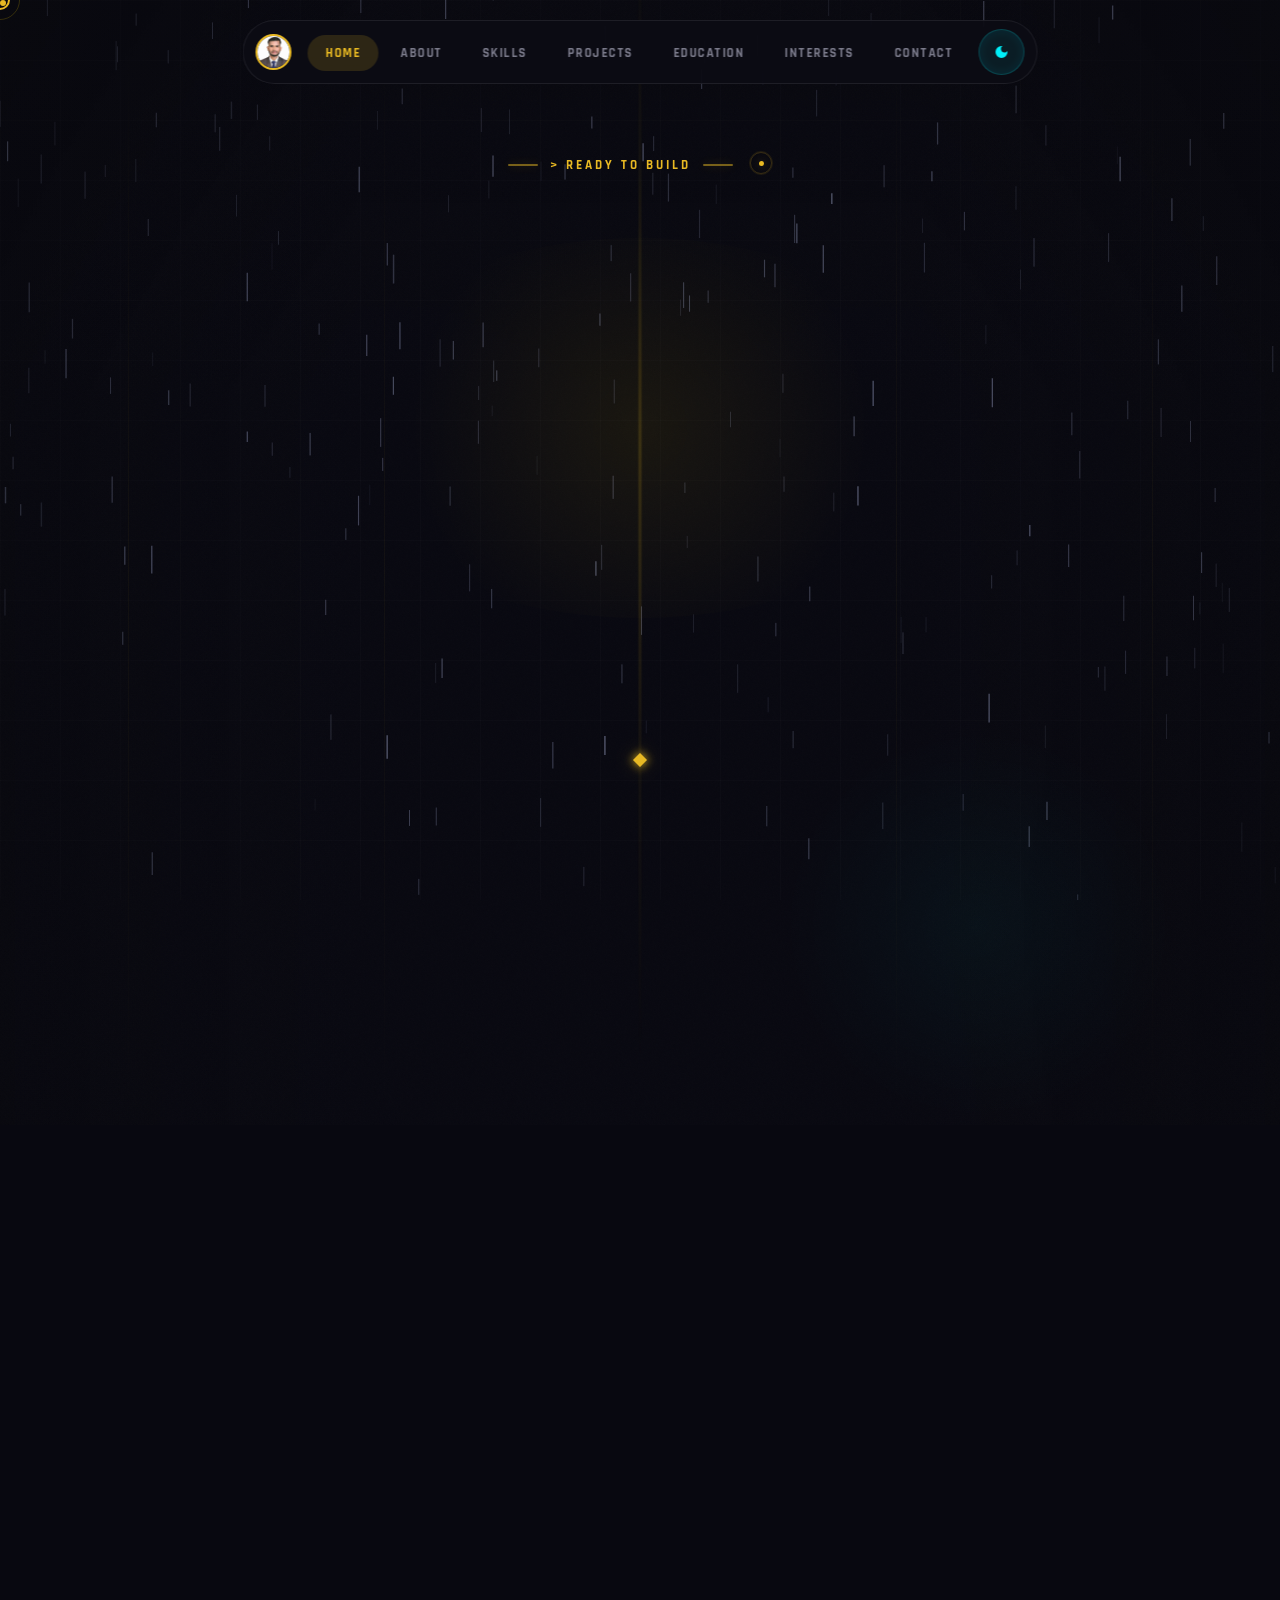
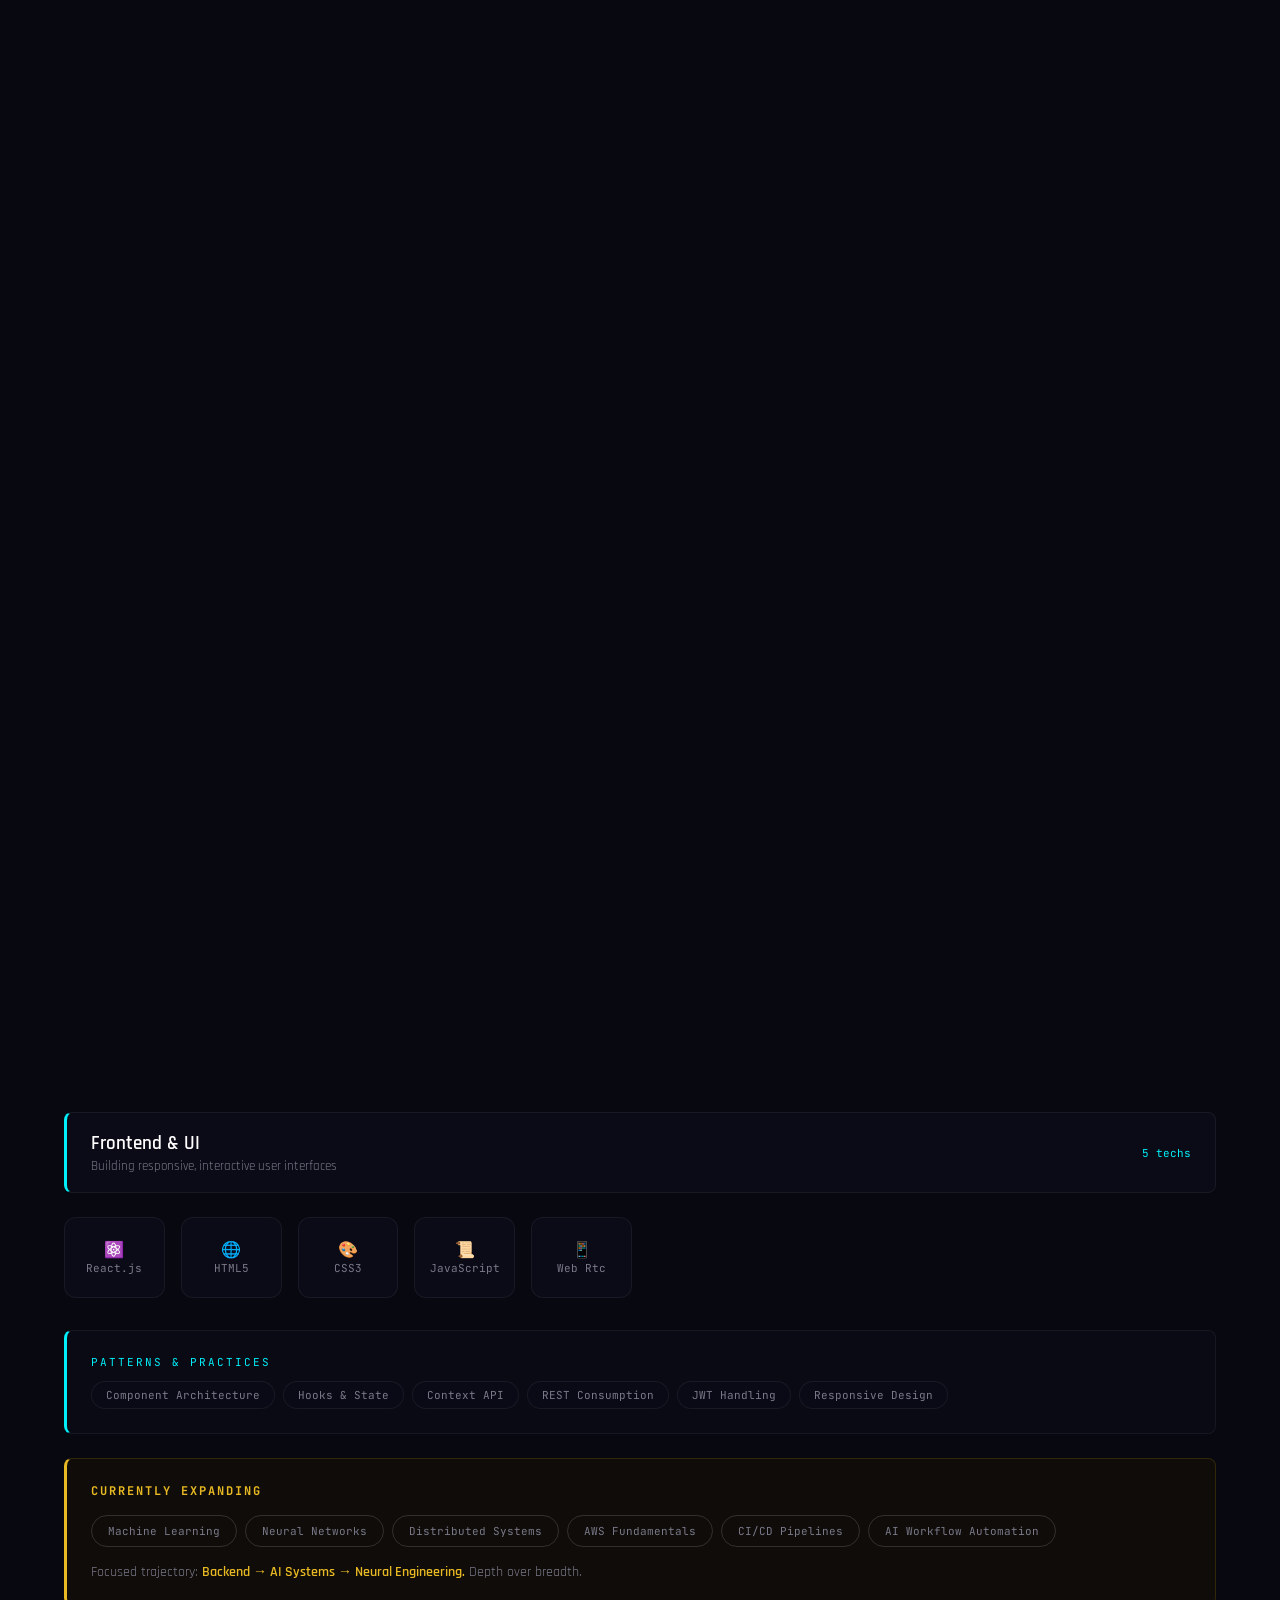
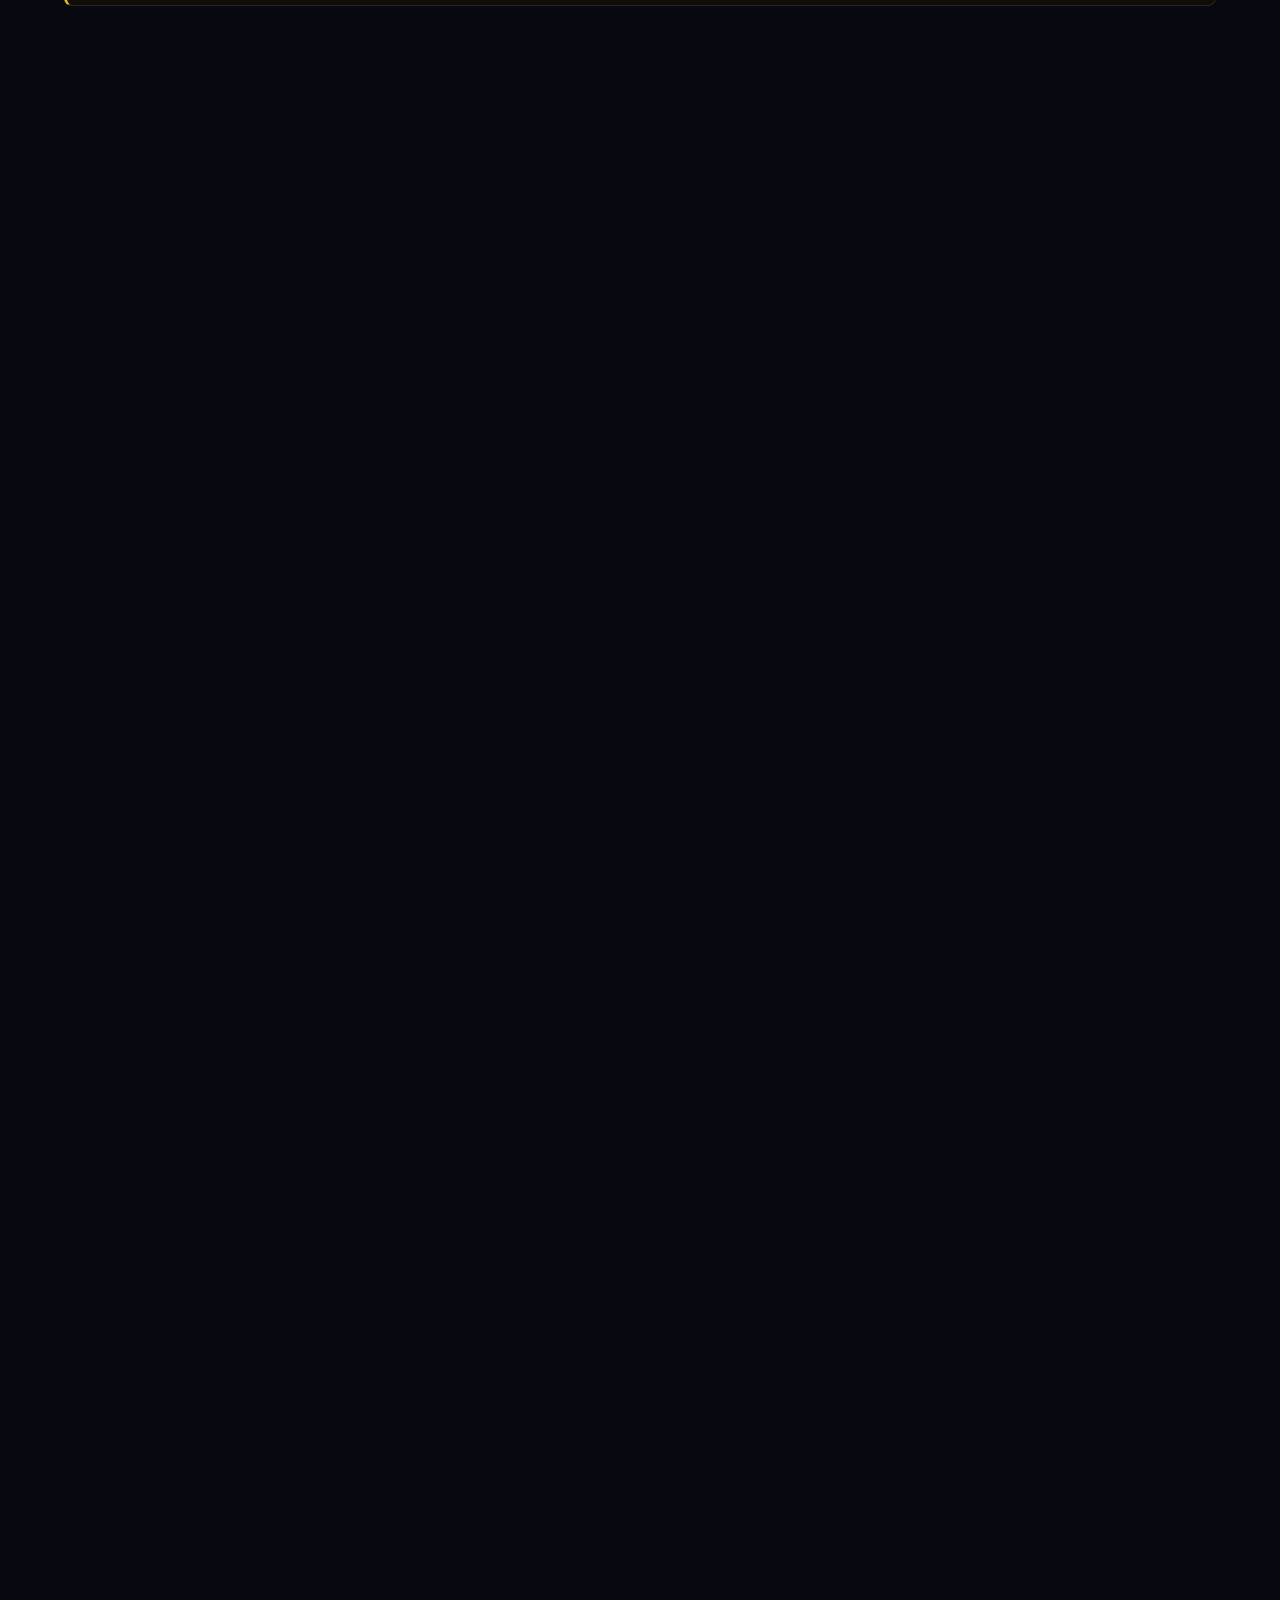
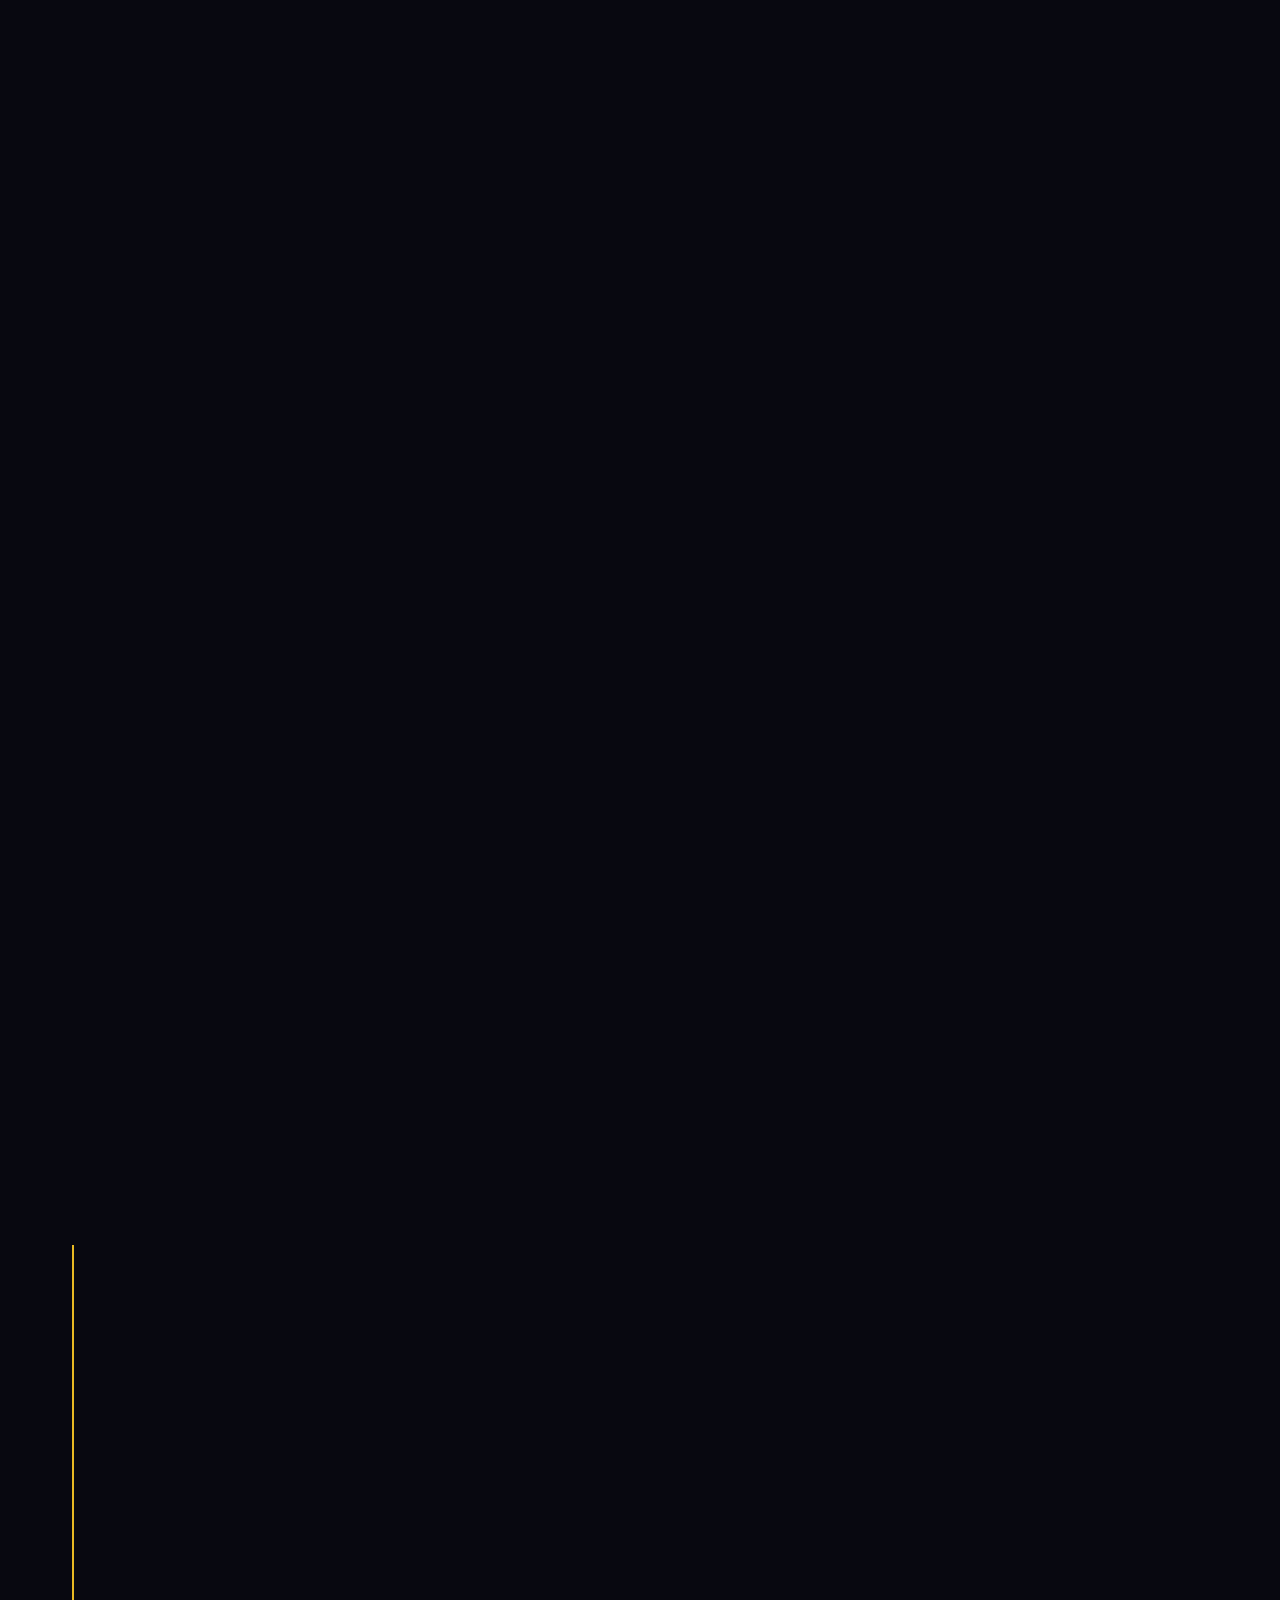
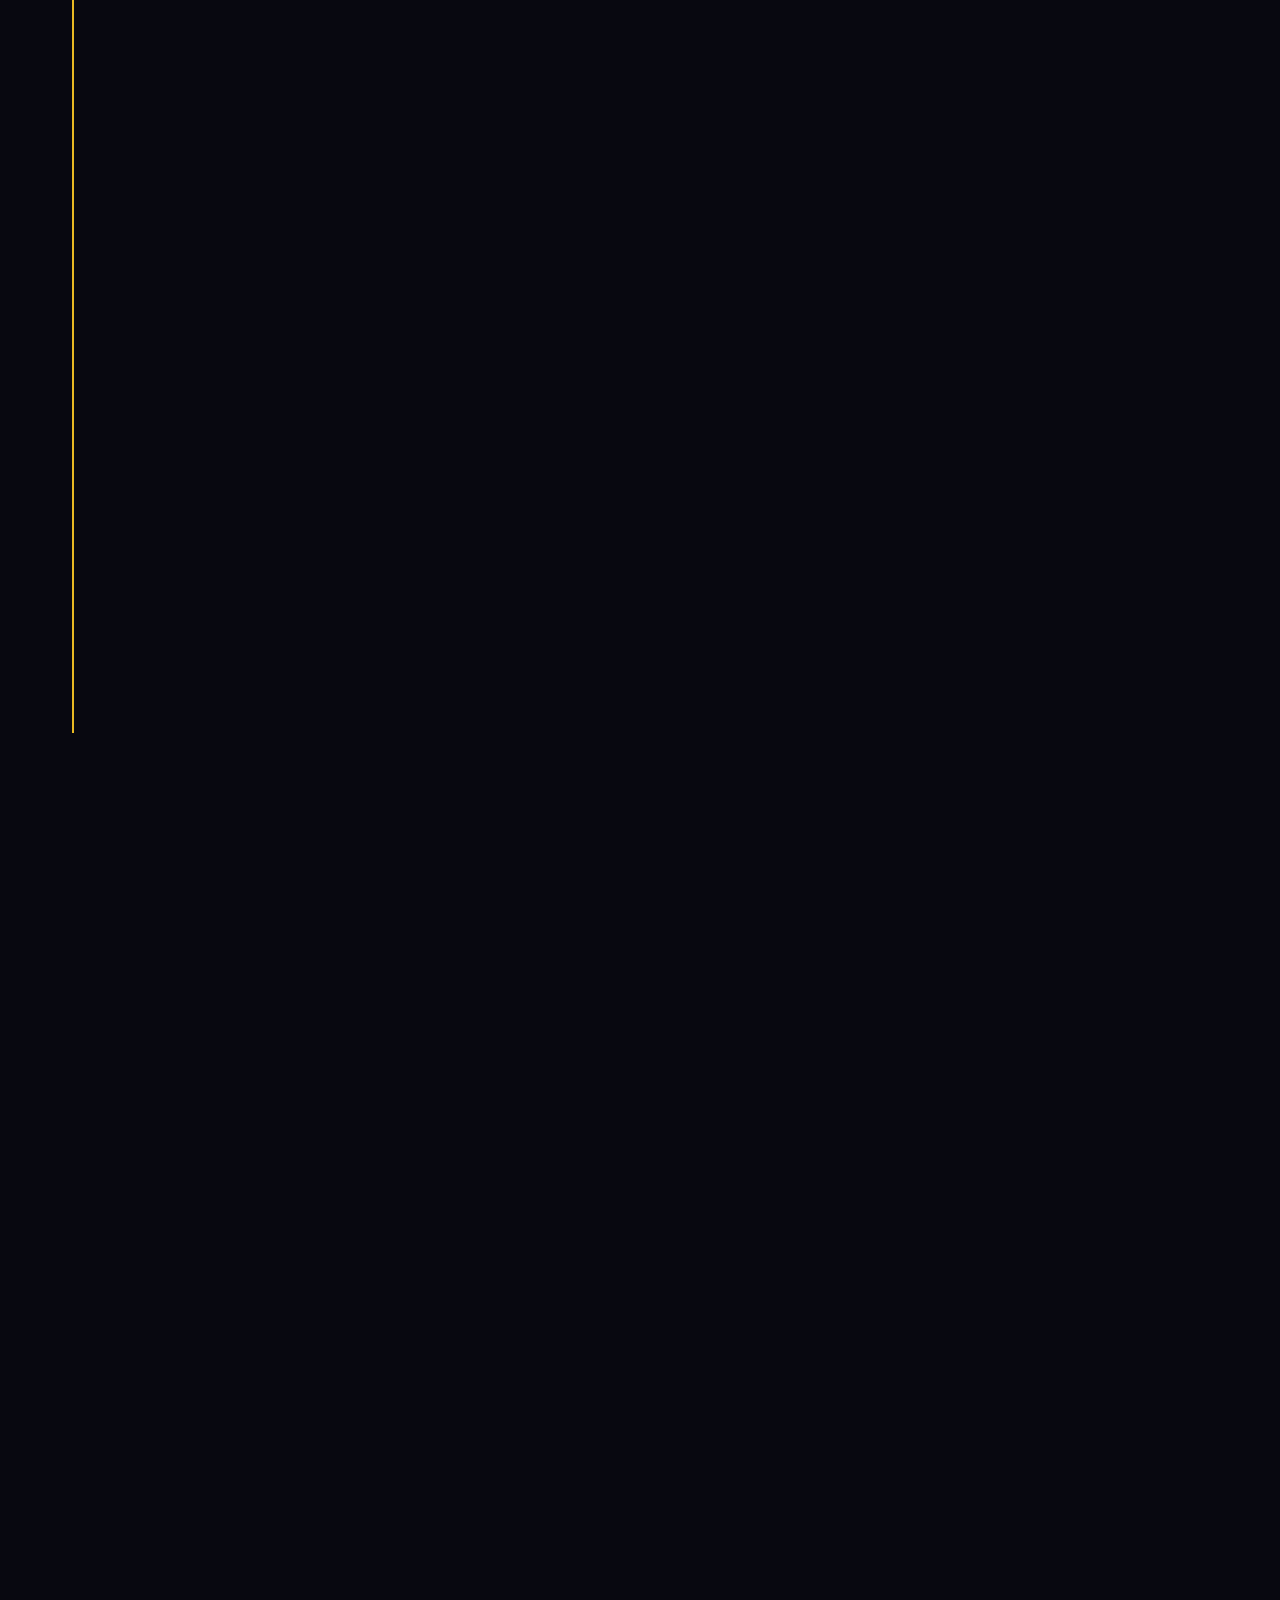
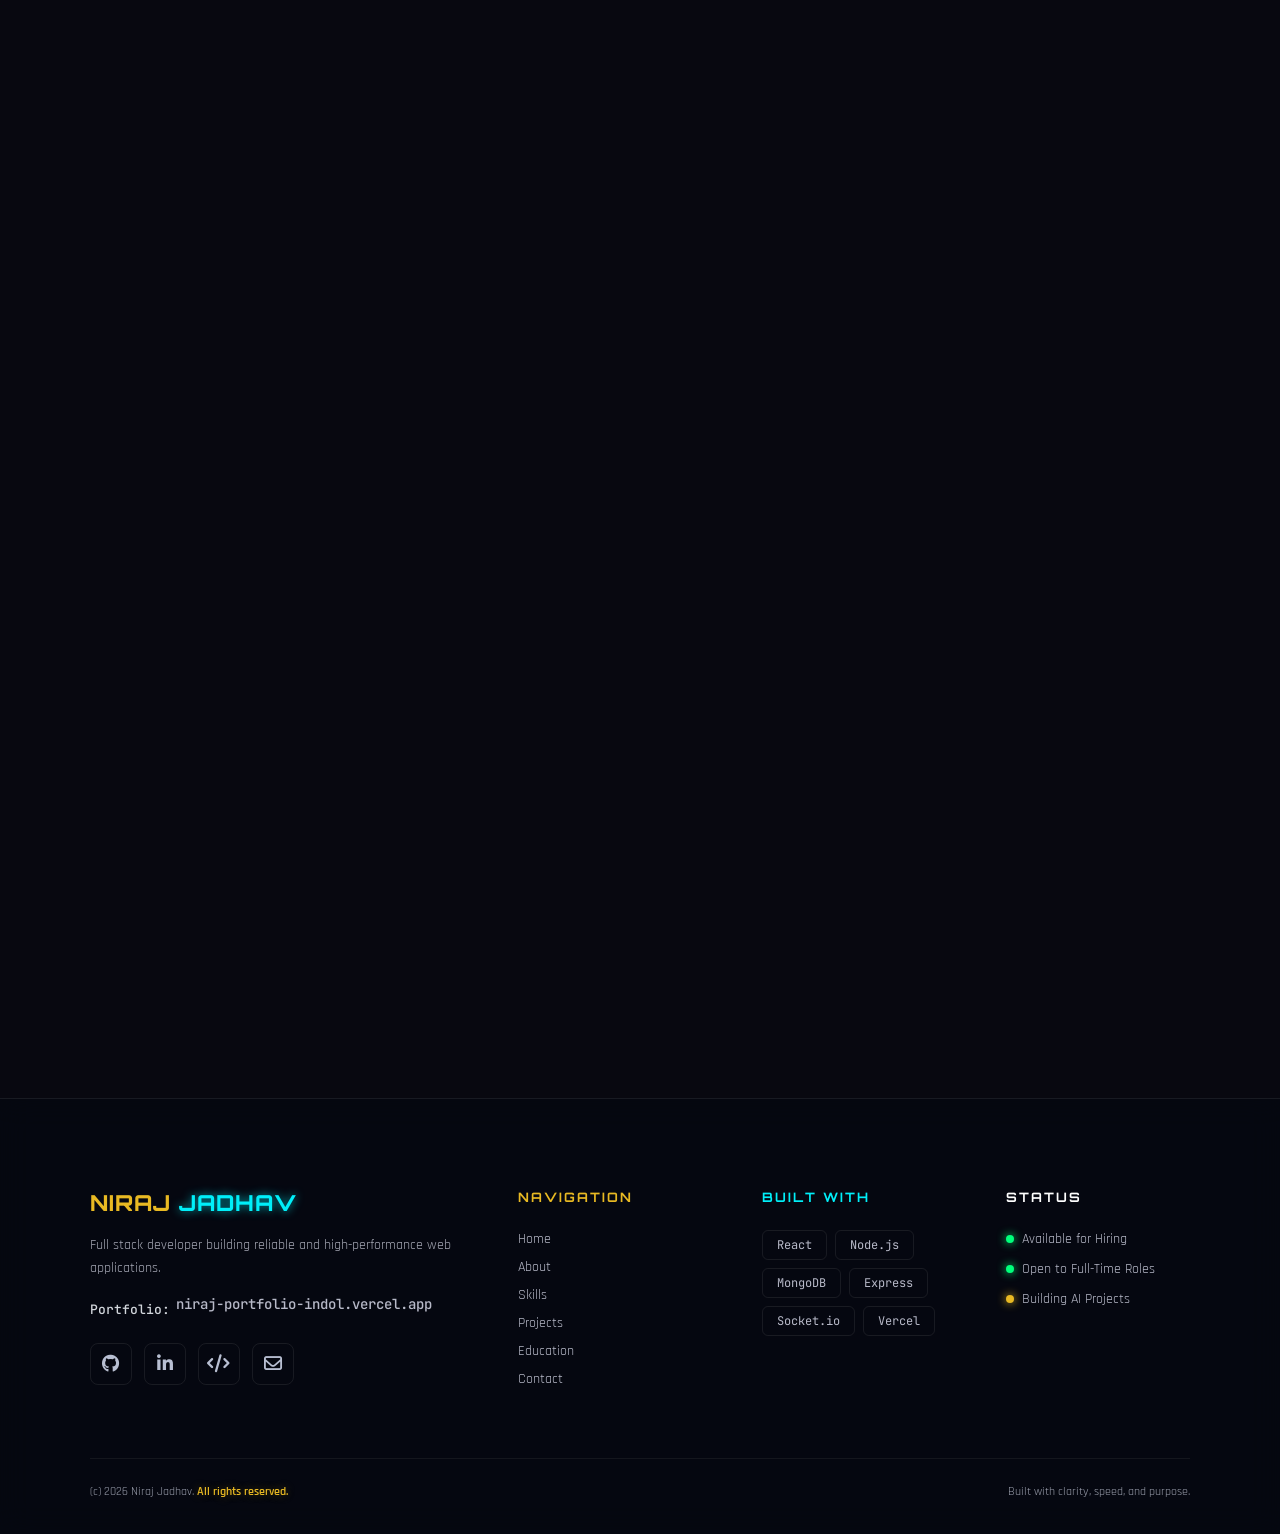
==== commit 18cacc9e: "Initial portfolio" ====
--- a/index.html
+++ b/index.html
@@ -106,7 +106,7 @@
             </p>
             <div class="hero-btns reveal">
                 <a href="#projects" class="btn btn-yellow">View My Work</a>
-                <a href="https://drive.google.com/file/d/1MDjvgiD0l9CuXgsF-EdjD1HydcJYa61k/view"
+                <a href="https://drive.google.com/file/d/1teXUimtye4xxcWDLalKPPc5r73COkR67/view?usp=sharing" 
                     class="btn btn-dark">Resume</a>
                 <a href="#contact" class="btn btn-cyan">Contact Me</a>
             </div>
@@ -156,7 +156,7 @@
                     <div class="profile-details-grid">
                         <div class="profile-detail-item">
                             <div class="profile-detail-icon"><i class="fas fa-map-marker-alt"></i></div>
-                            <div class="profile-detail-text"><span class="label">Base</span><span class="val">Satara,
+                            <div class="profile-detail-text"><span class="label">Base</span><span class="val">Satara 
                                     Maharashtra, India</span></div>
                         </div>
                         <div class="profile-detail-item">
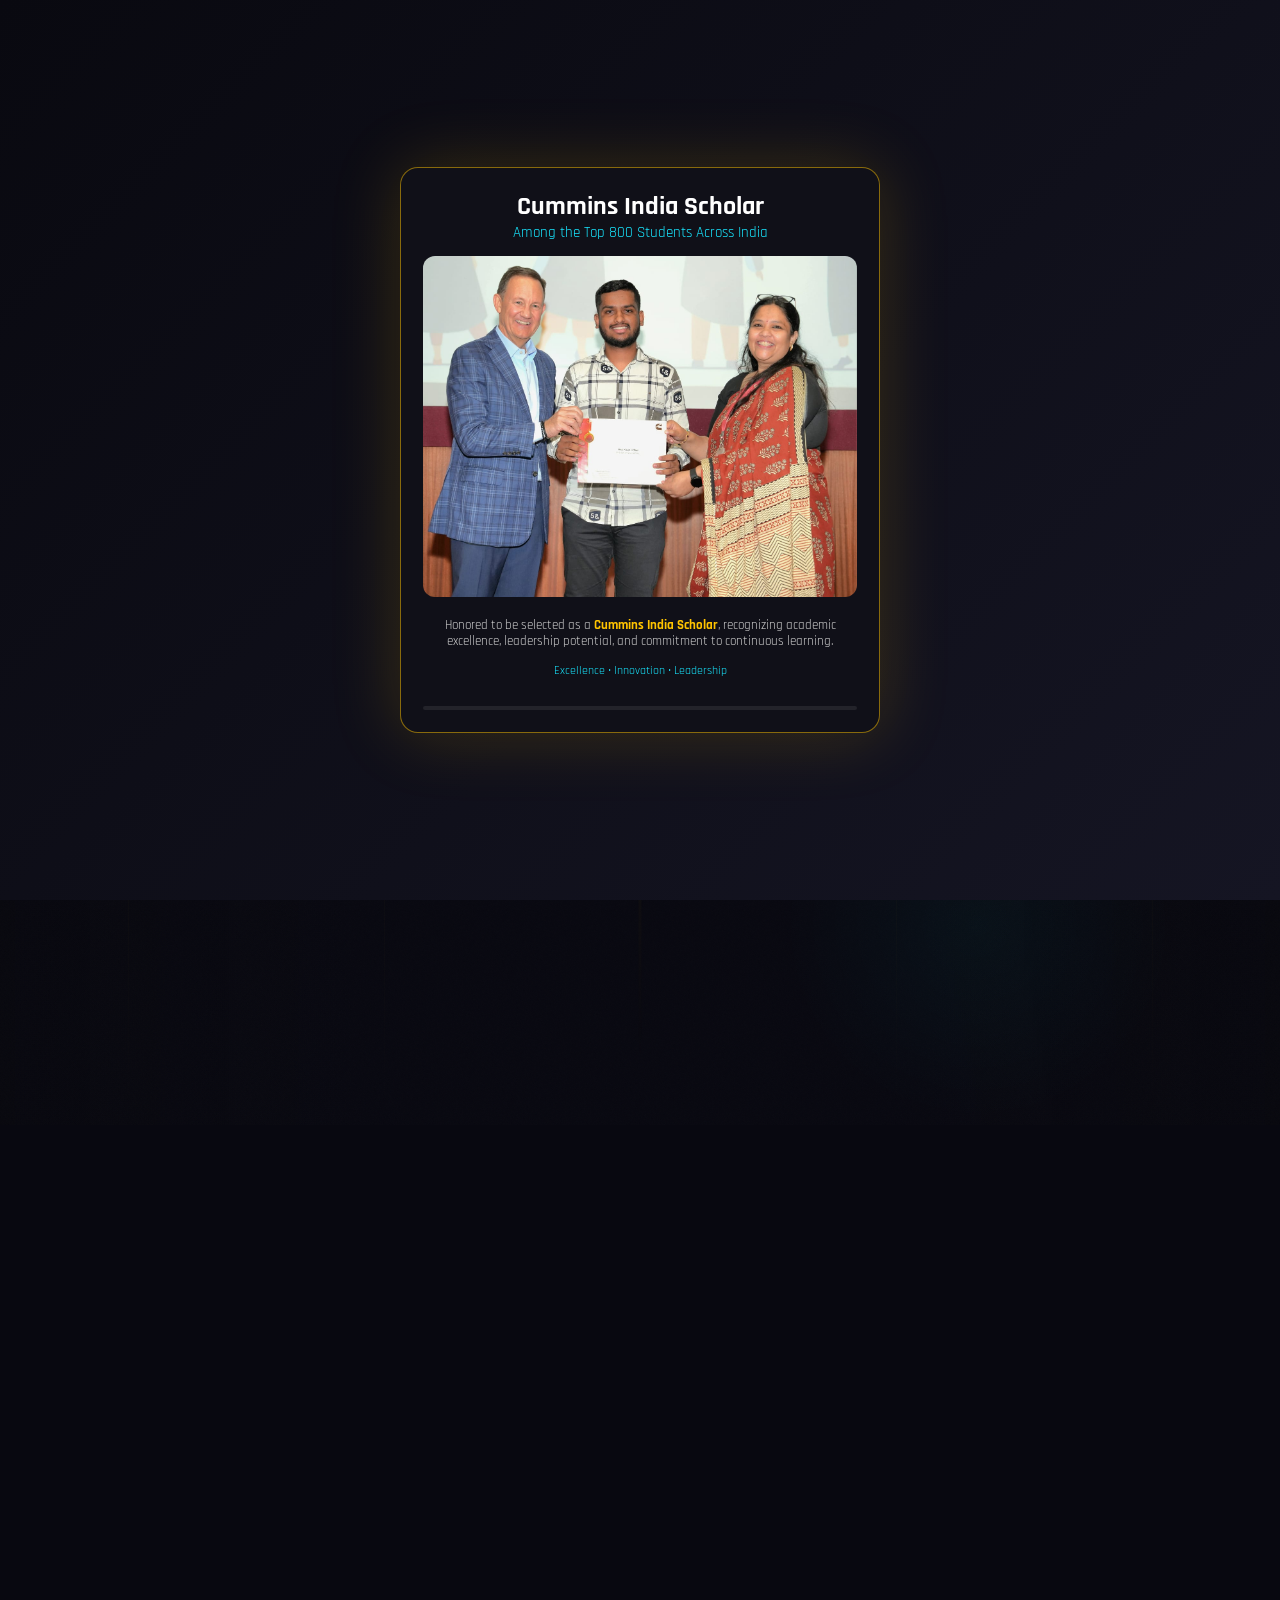
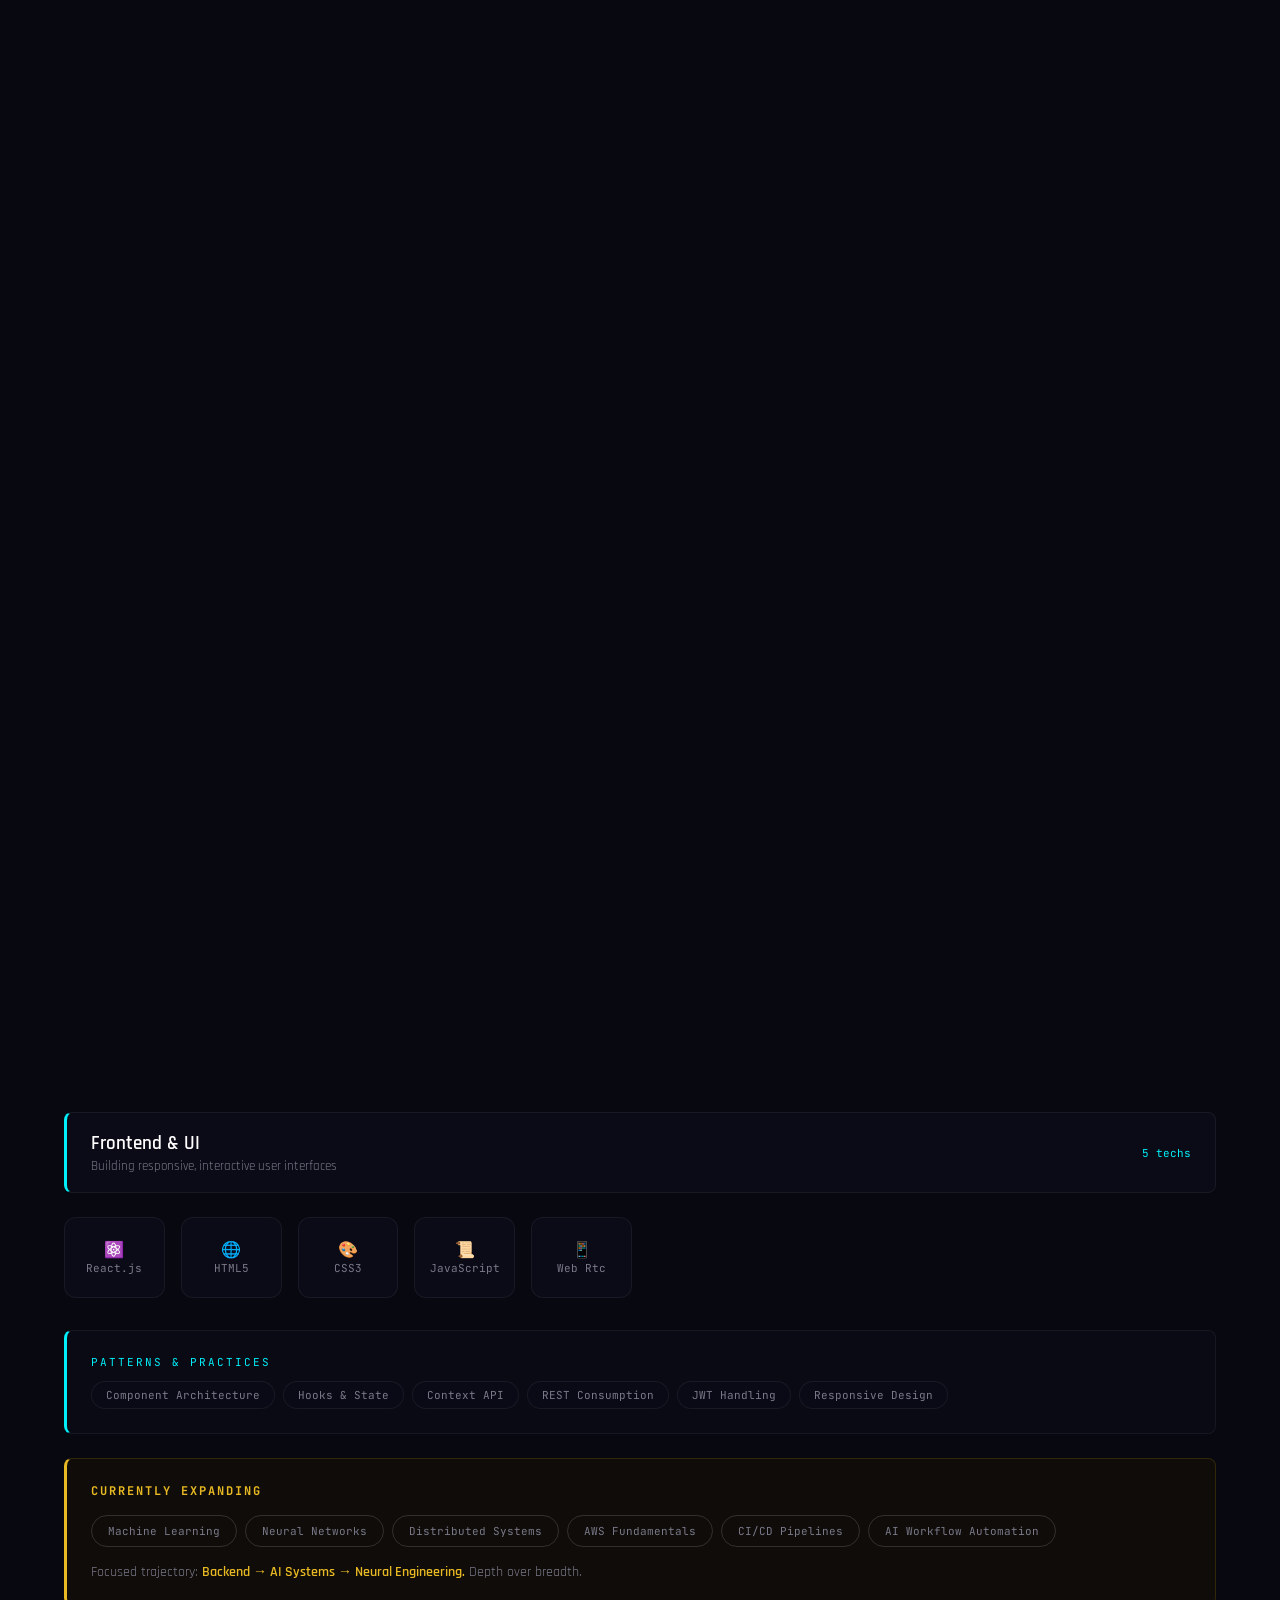
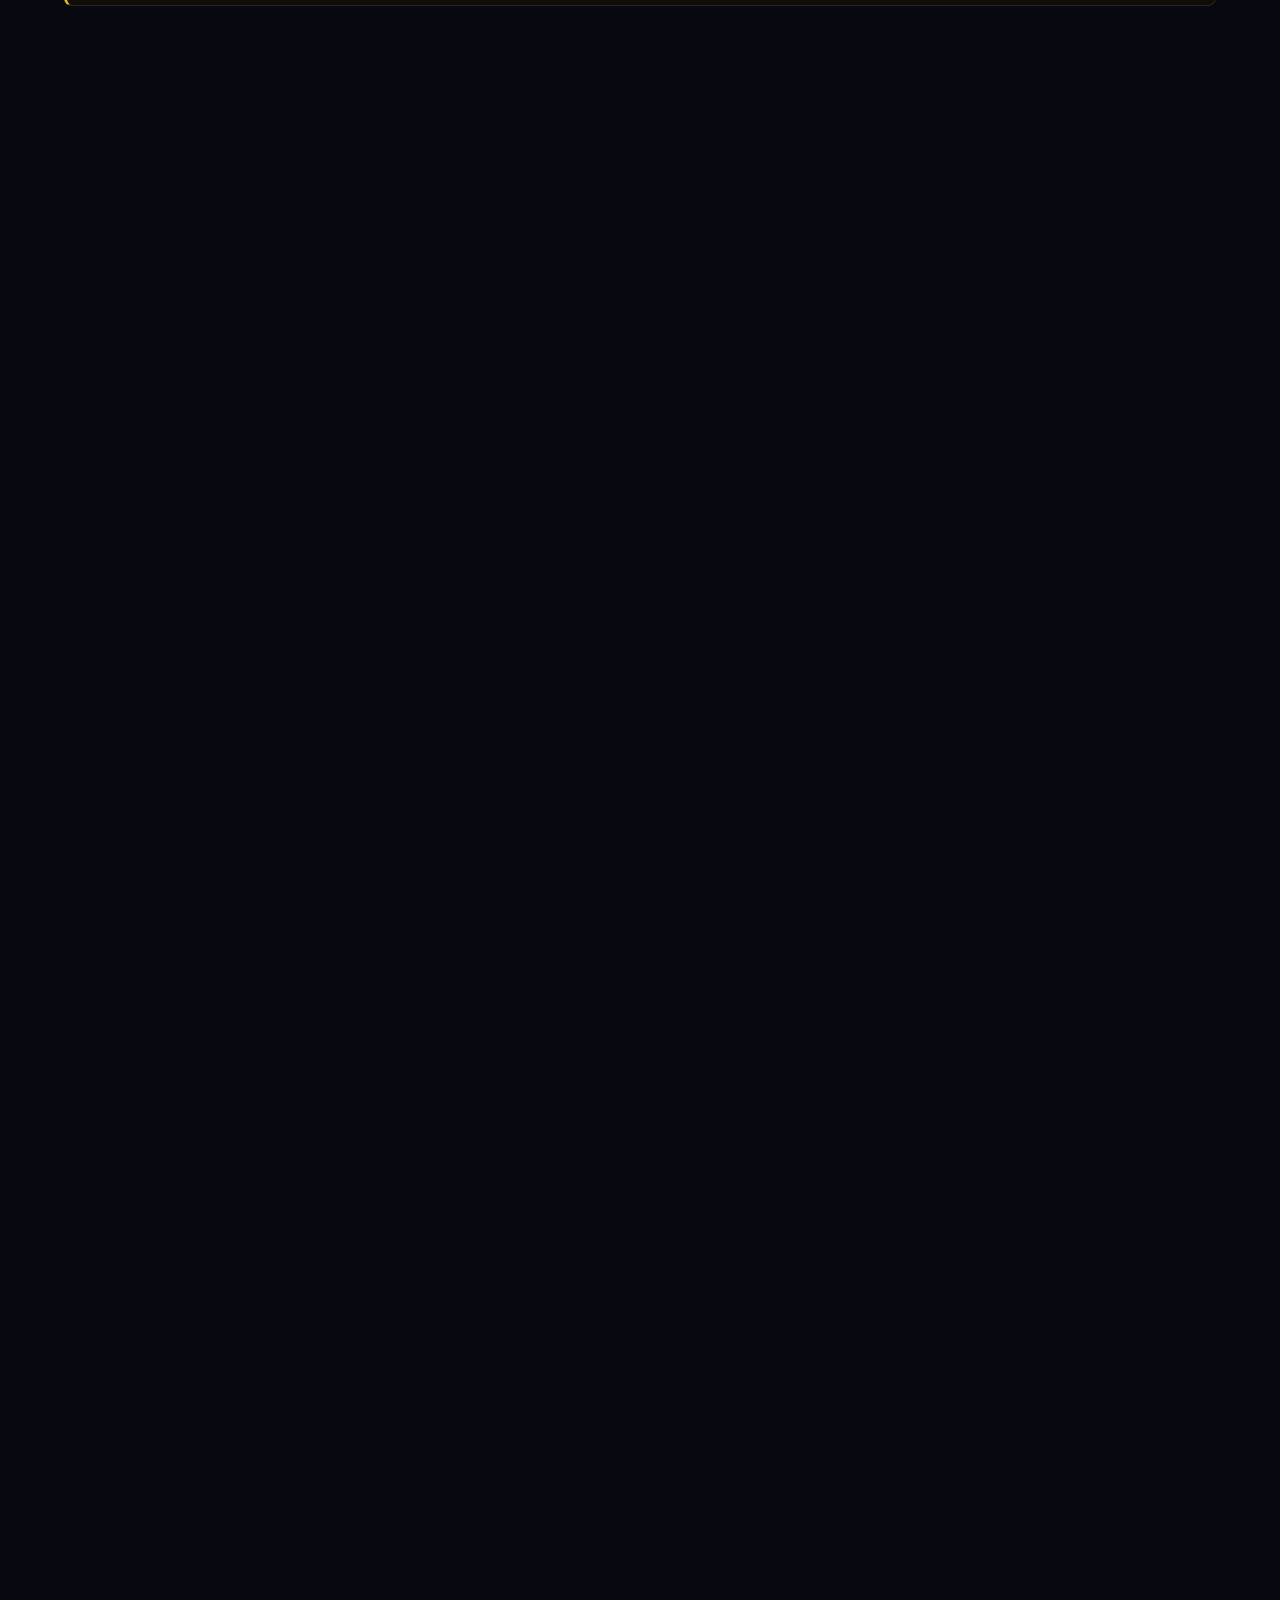
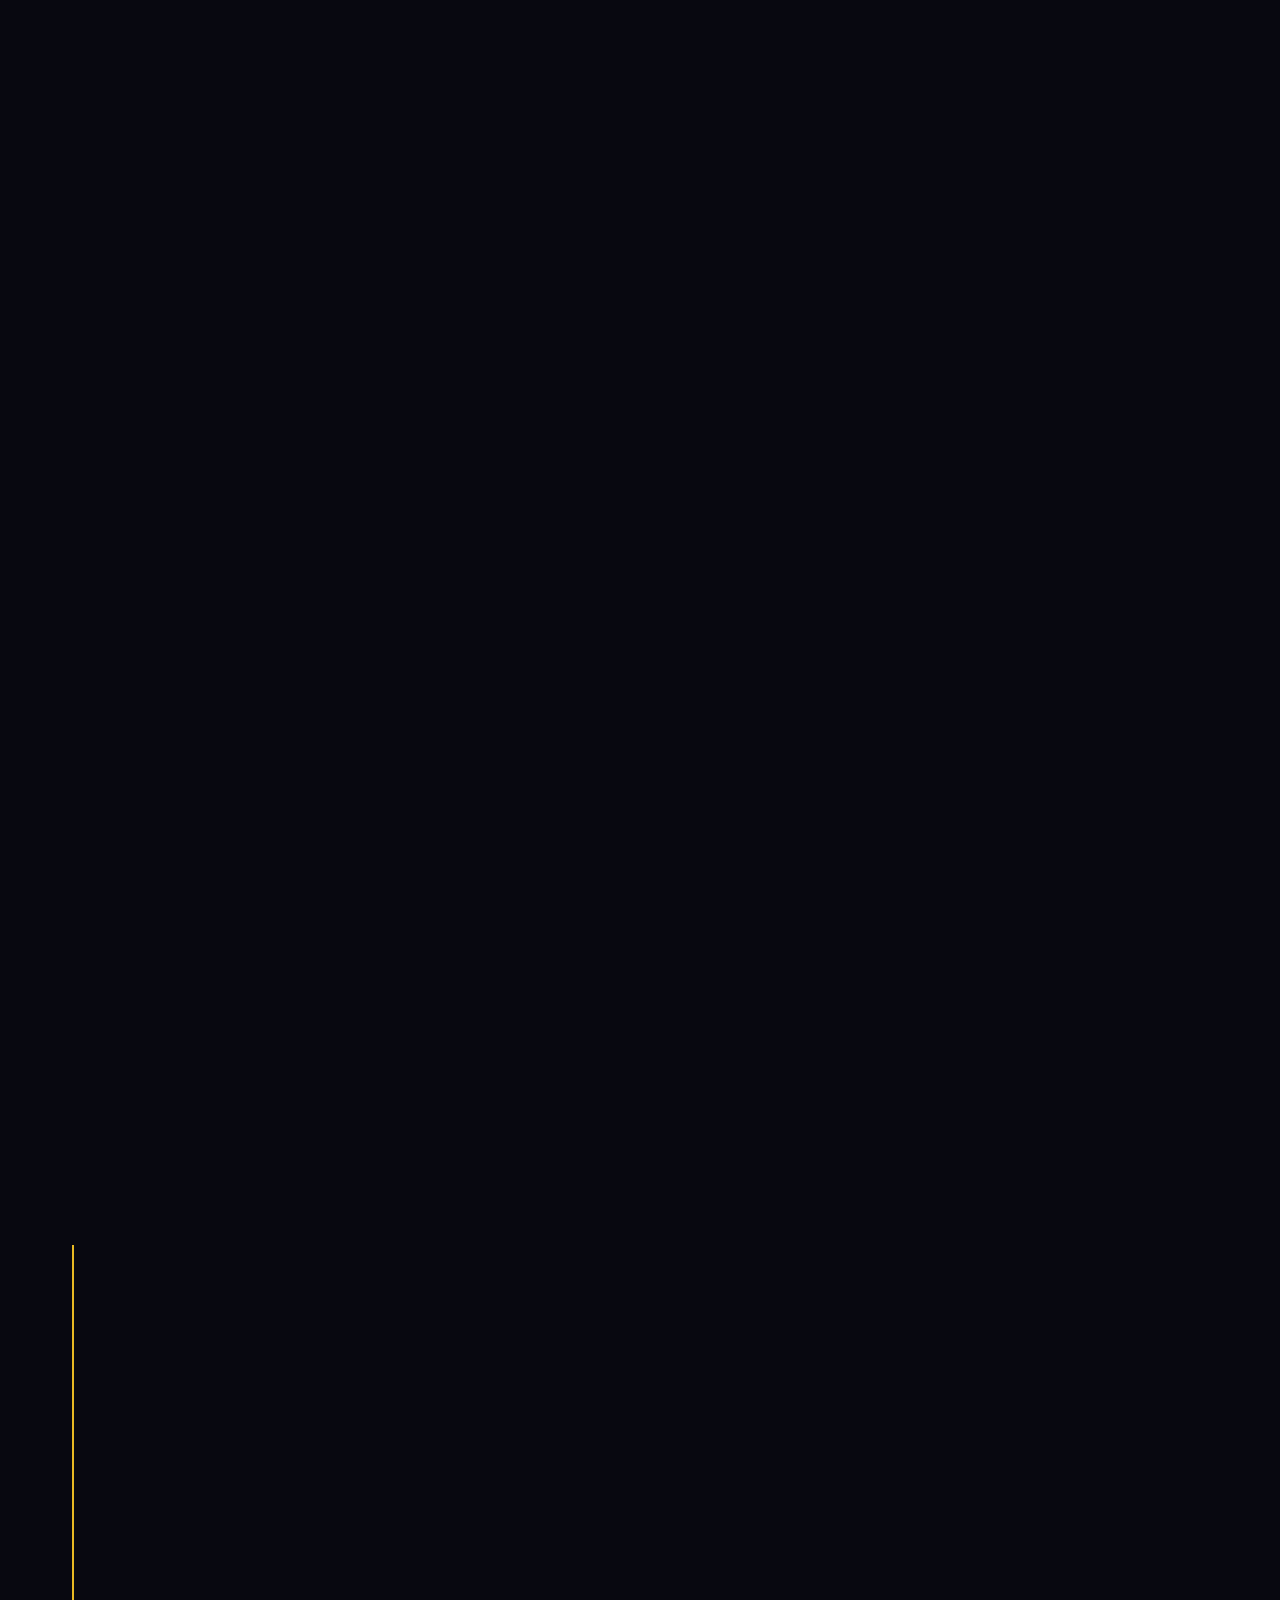
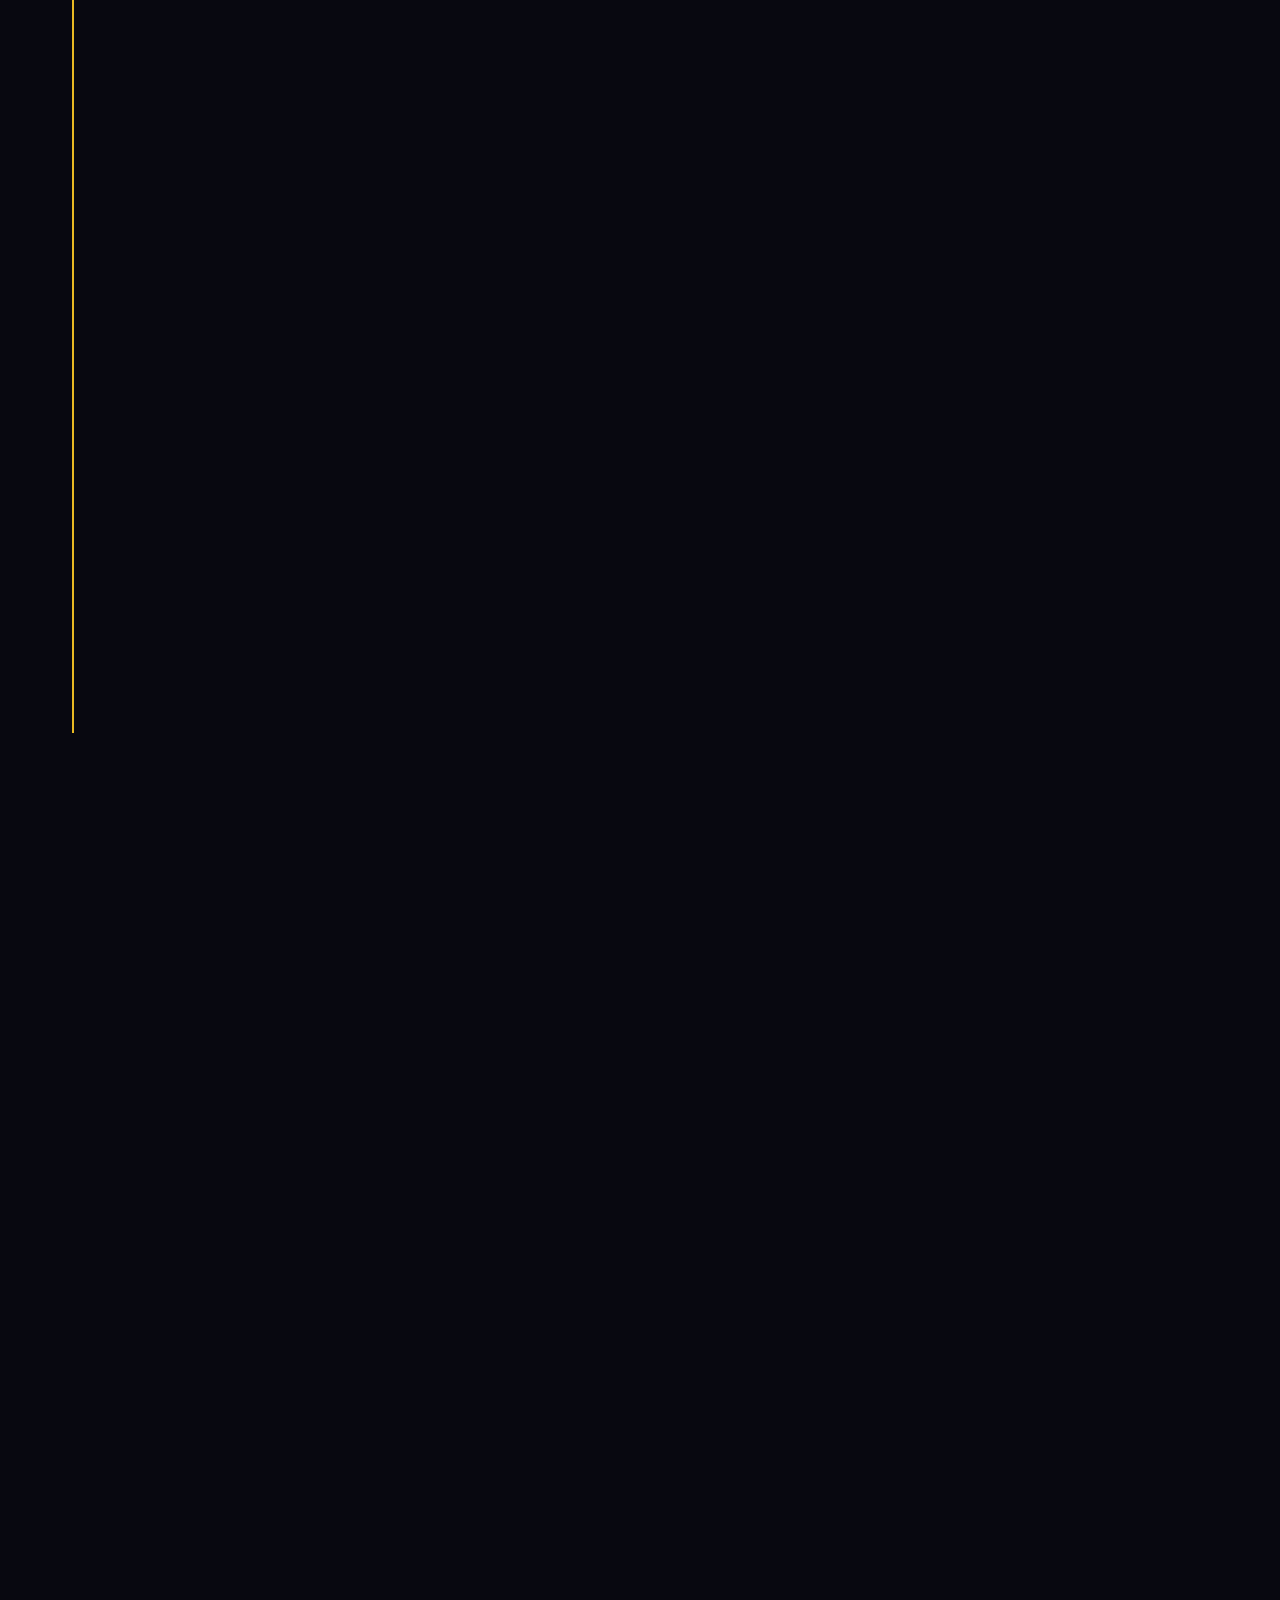
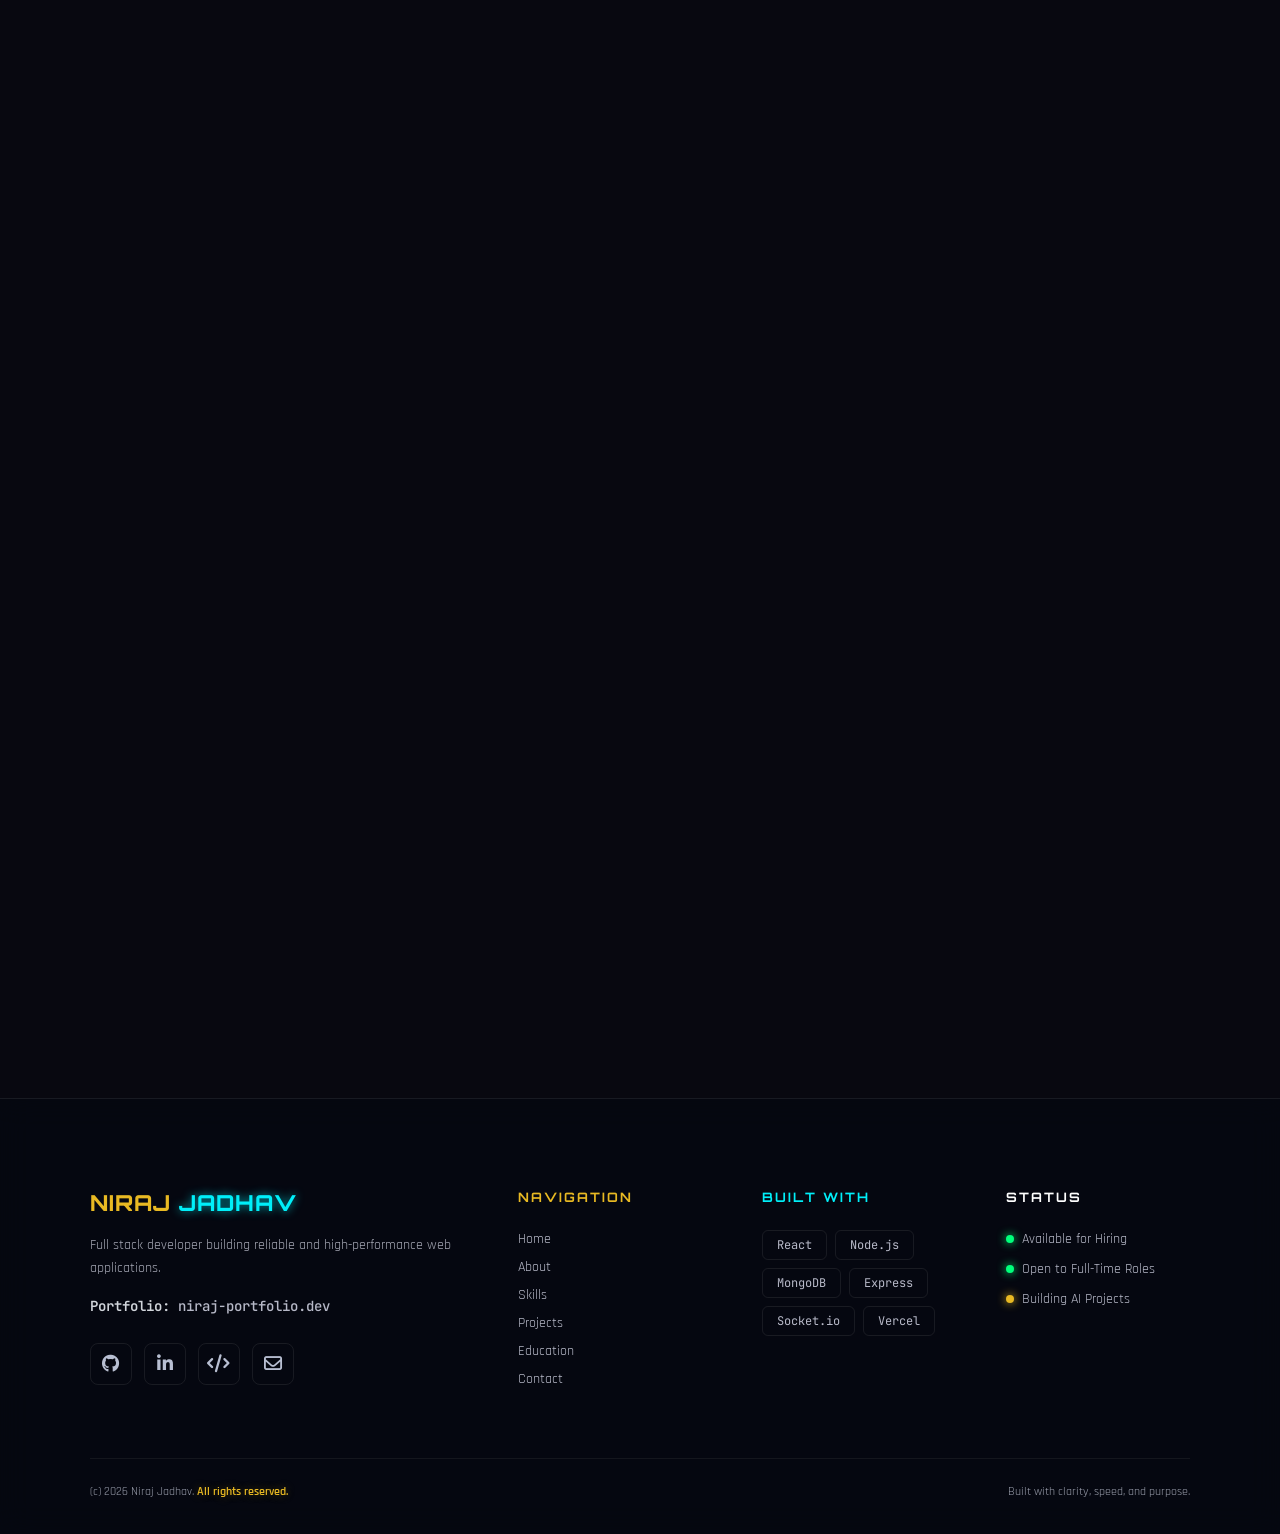
==== commit 79943b0a: "In" ====
--- a/index.html
+++ b/index.html
@@ -1064,9 +1064,7 @@
                 <p>Full stack developer building reliable and high-performance web applications.</p>
                 <div class="footer-site">
                     <span class="footer-terminal-label">Portfolio:</span>
-                    <a href="https://niraj-portfolio-indol.vercel.app/" target="_blank" class="footer-terminal-link">
-                        niraj-portfolio-indol.vercel.app
-                    </a>
+                    <a href="https://niraj-portfolio-indol.vercel.app/" target="_blank" class="footer-terminal-link">niraj-portfolio.dev</a>
                 </div>
                 <div class="footer-socials">
                     <a href="https://github.com/Nirajadhav007"><i class="fab fa-github"></i></a>
--- a/style.css
+++ b/style.css
@@ -2608,10 +2608,6 @@
     font-size: 14px;
 }
 
-.footer-site {
-    font-family: 'JetBrains Mono', monospace;
-    font-size: 13px;
-}
 
 .footer-col a {
     display: block;
@@ -2667,33 +2663,35 @@
     font-family: 'JetBrains Mono', monospace;
     color: #b7b9c8;
 }
-.footer-site{
-    margin-top:12px;
-    display:flex;
-    align-items:center;
-    gap:6px;
-
-    font-family:'JetBrains Mono', monospace;
-    font-size:13px;
-    font-weight:500;
-    letter-spacing:0;
-
-    color:#d1d5db;
-}
-
-.footer-terminal-label{
-    color:#d1d5db;
-}
-
-.footer-terminal-link{
-    color:#d1d5db;
-    text-decoration:none;
-    transition:color .25s ease;
-}
-
-.footer-terminal-link:hover{
-    color:var(--cyan);
-}
+
+.footer-site {
+    display: flex;
+    align-items: baseline;
+    gap: 8px;
+    margin: 18px 0;
+    font-family: 'JetBrains Mono', monospace;
+    font-size: 14px;
+    line-height: 1;
+}
+
+.footer-terminal-label {
+    color: #d1d5db;
+    font-weight: 600;
+    line-height: 1;
+}
+
+.footer-terminal-link {
+    color: var(--cyan);
+    text-decoration: none;
+    font-weight: 500;
+    line-height: 1;
+    transition: .3s;
+}
+
+.footer-terminal-link:hover {
+    color: var(--yellow);
+} 
+
 .status-item {
     display: flex;
     align-items: center;
